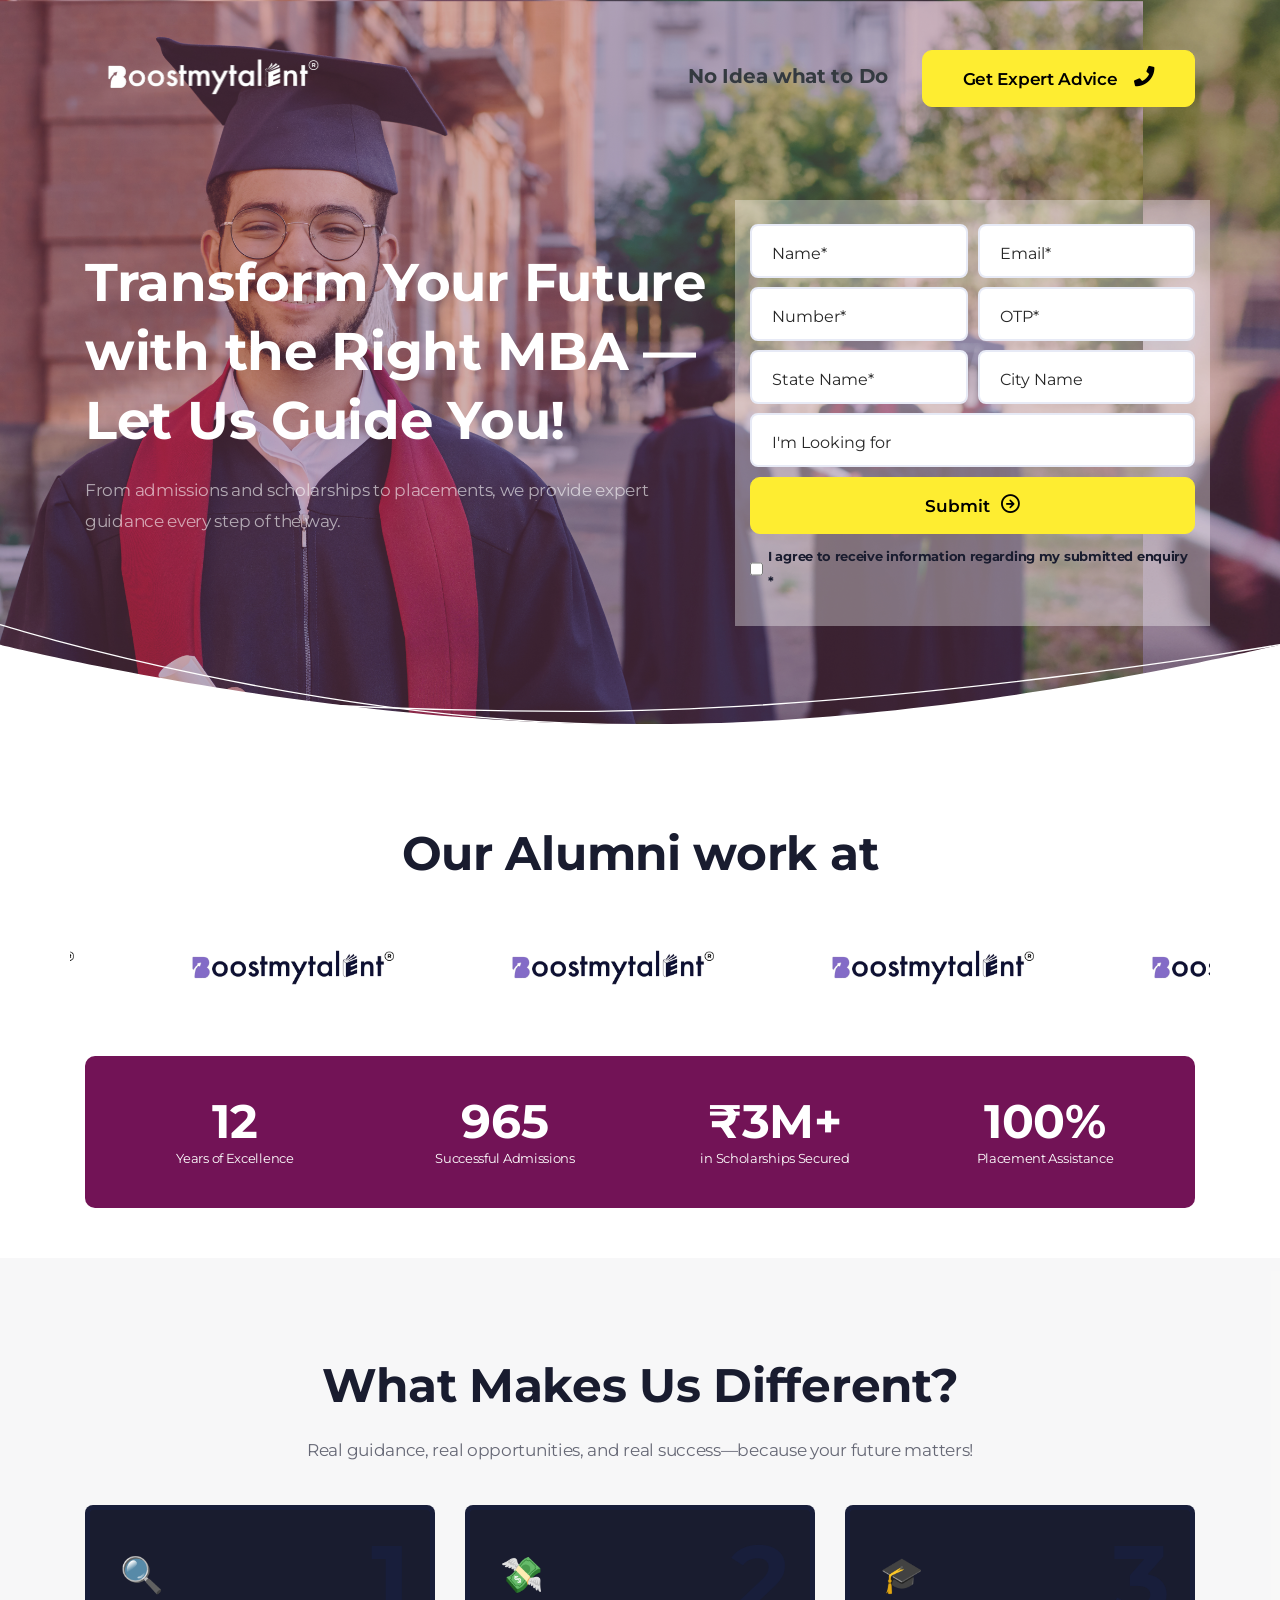
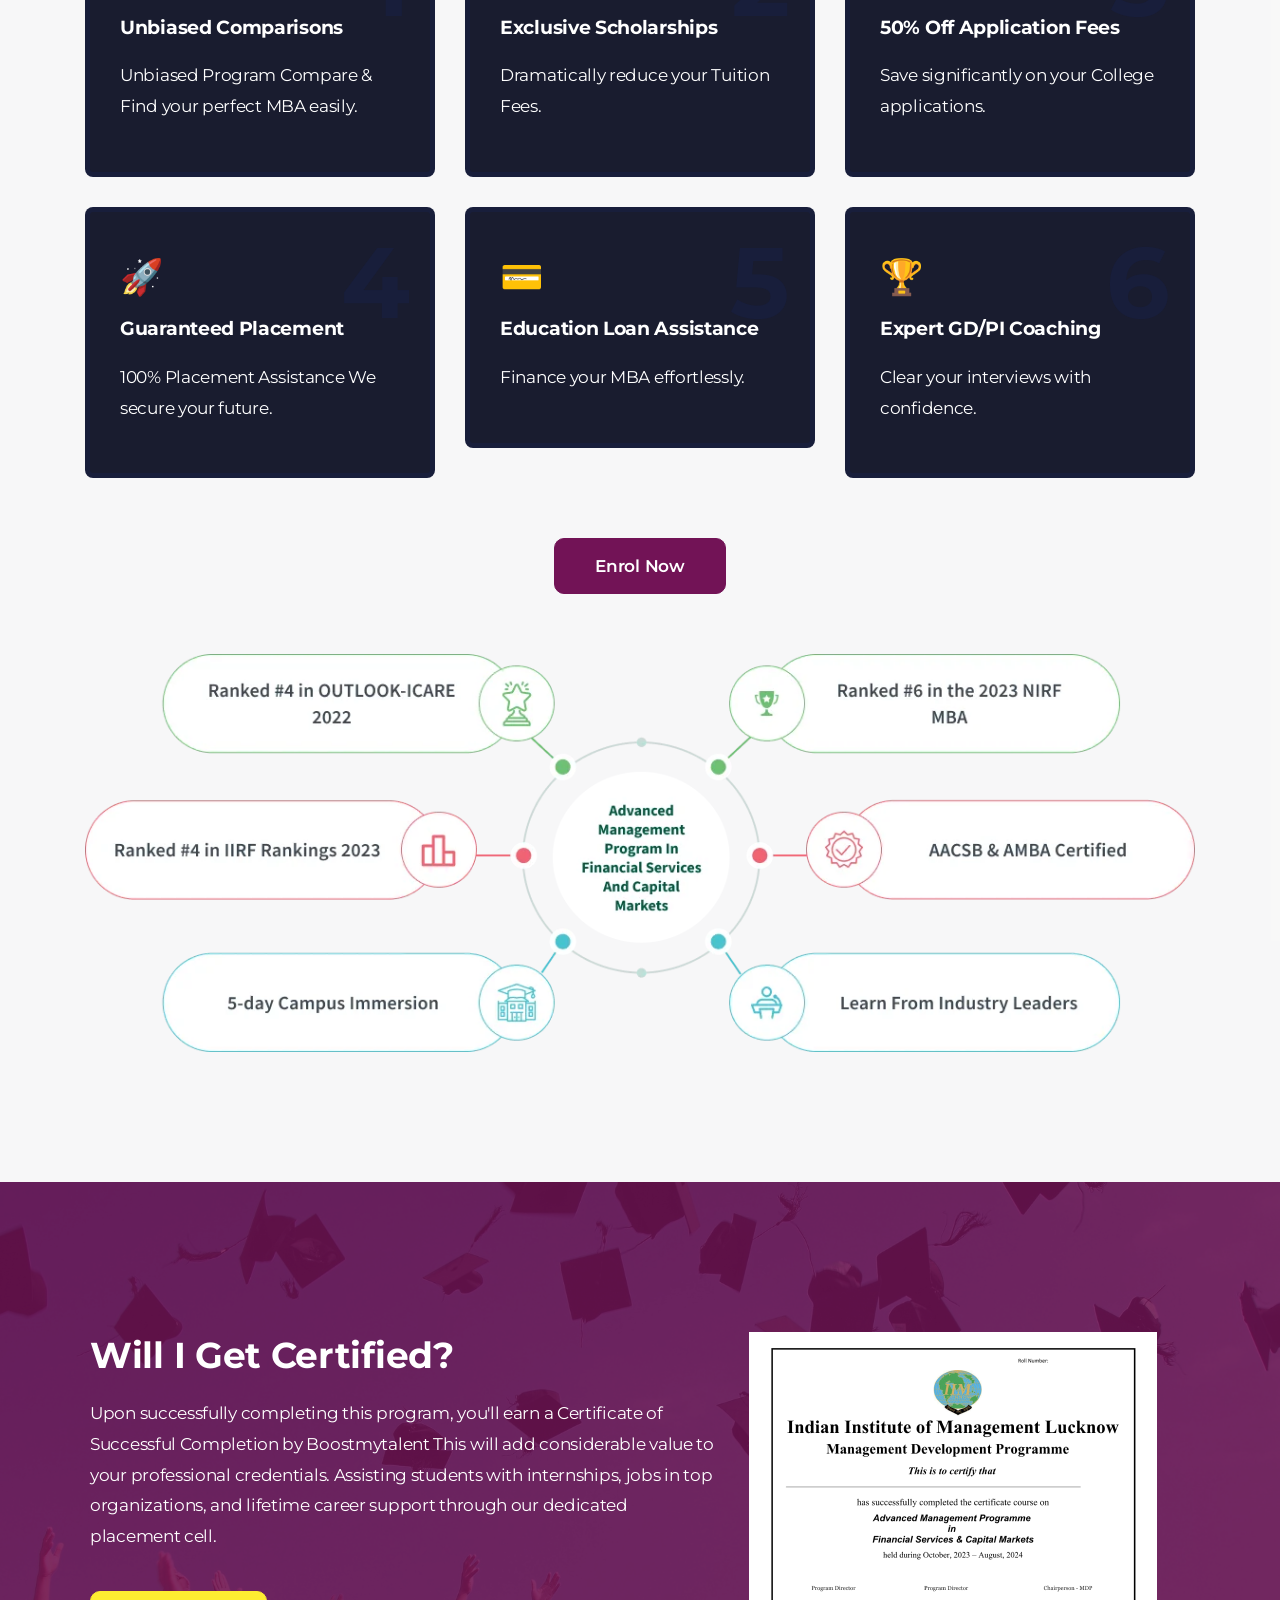
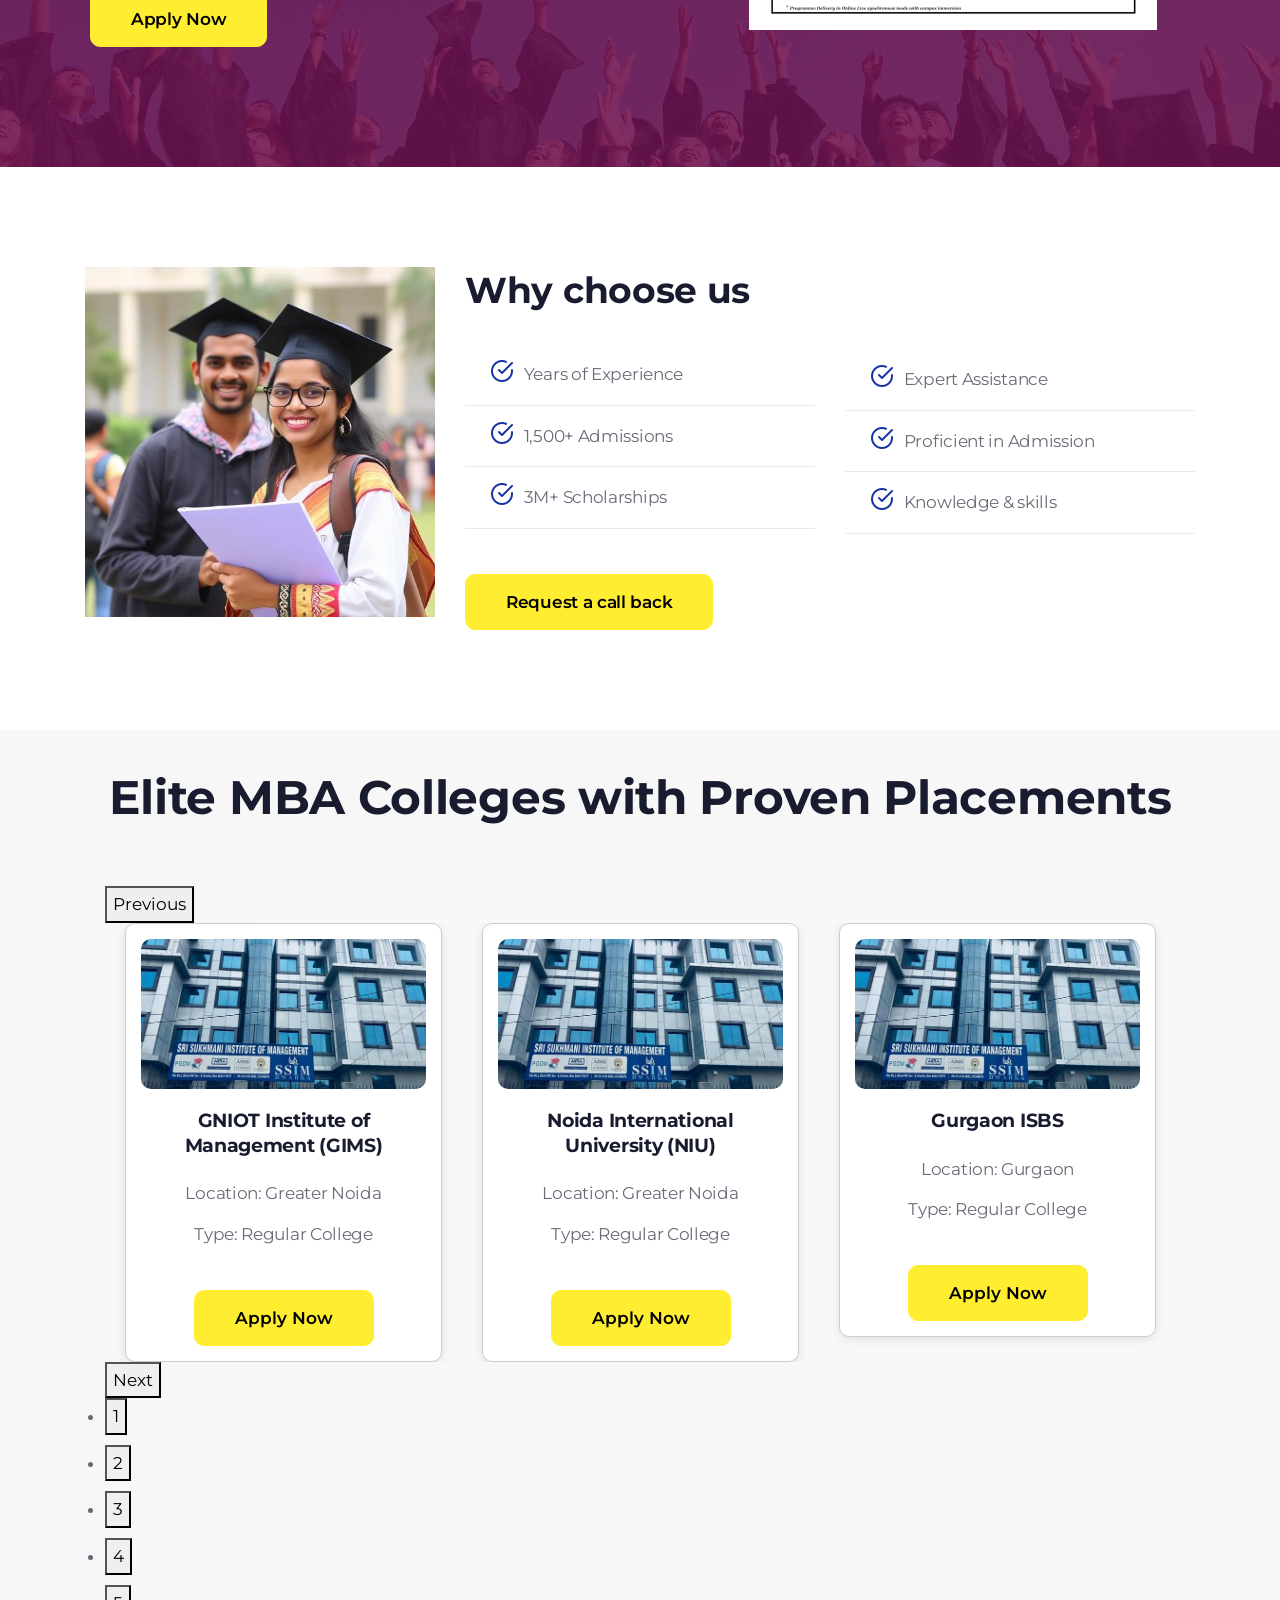
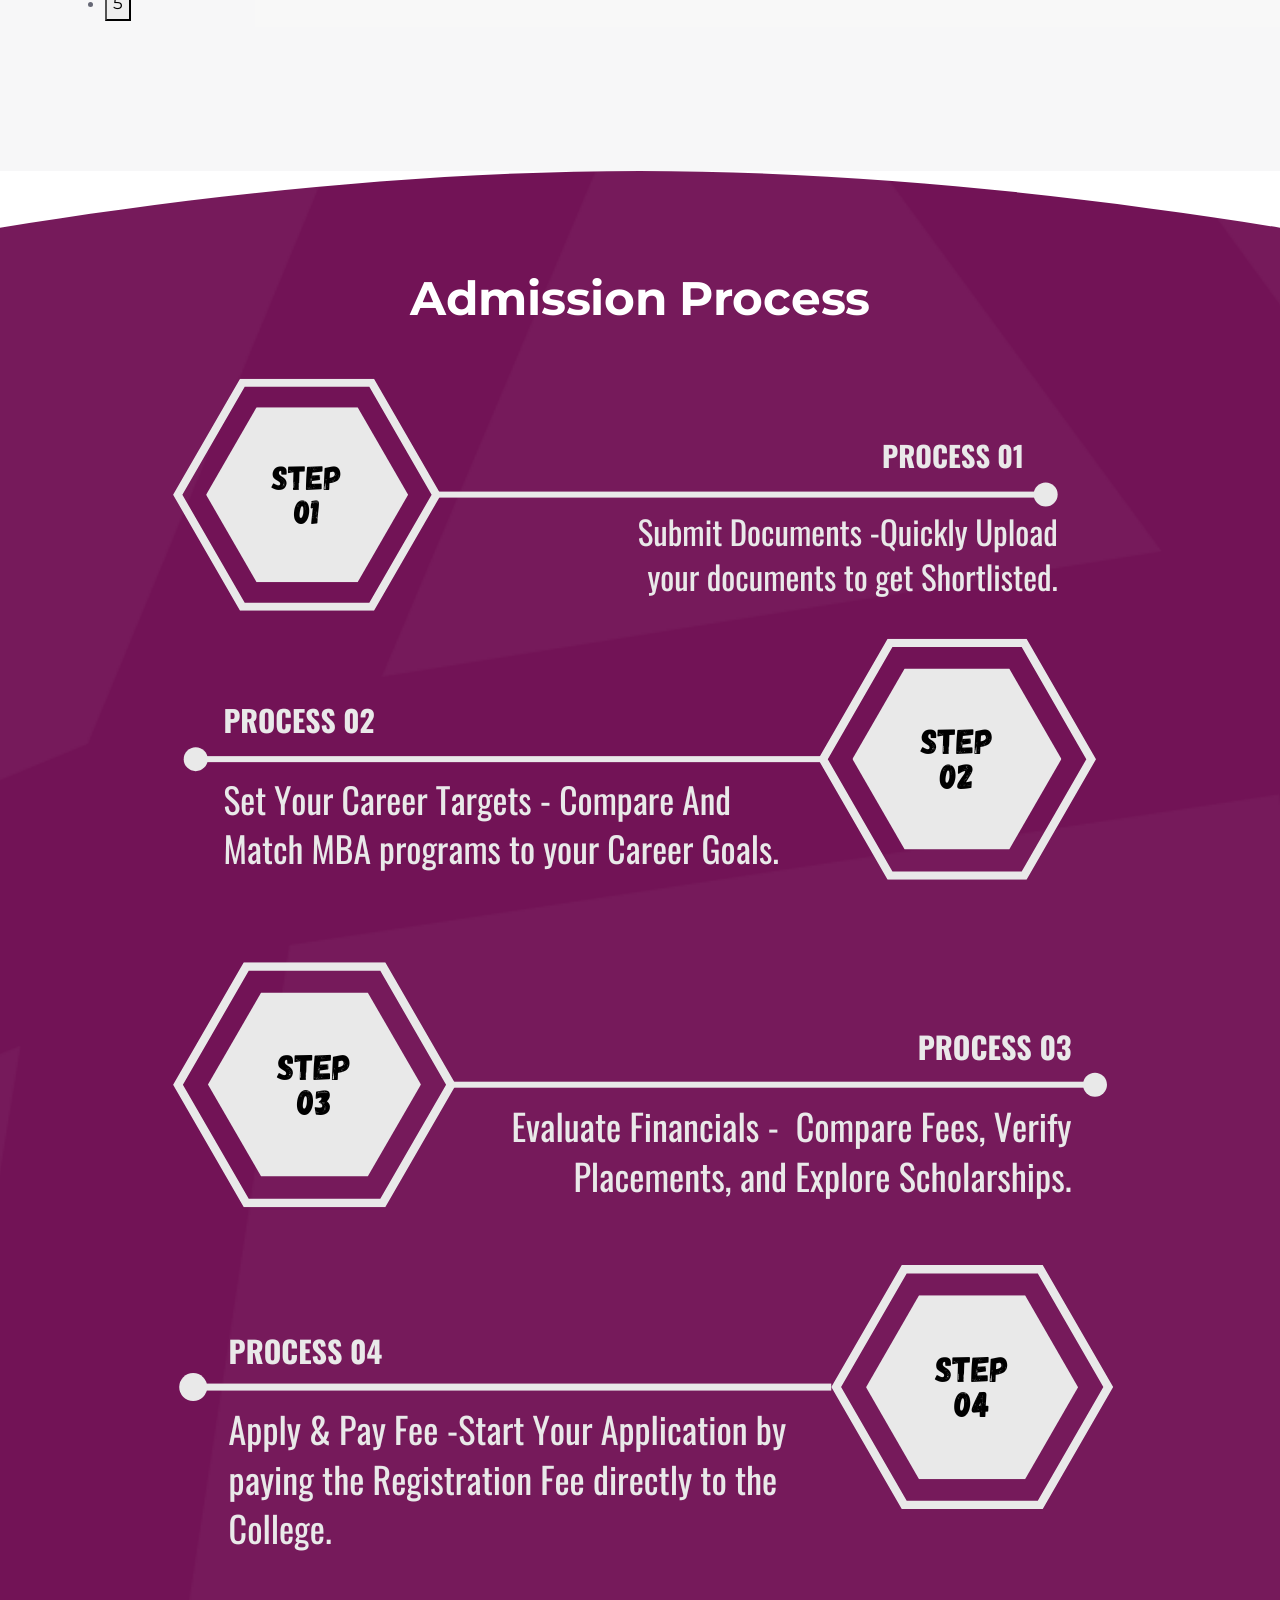
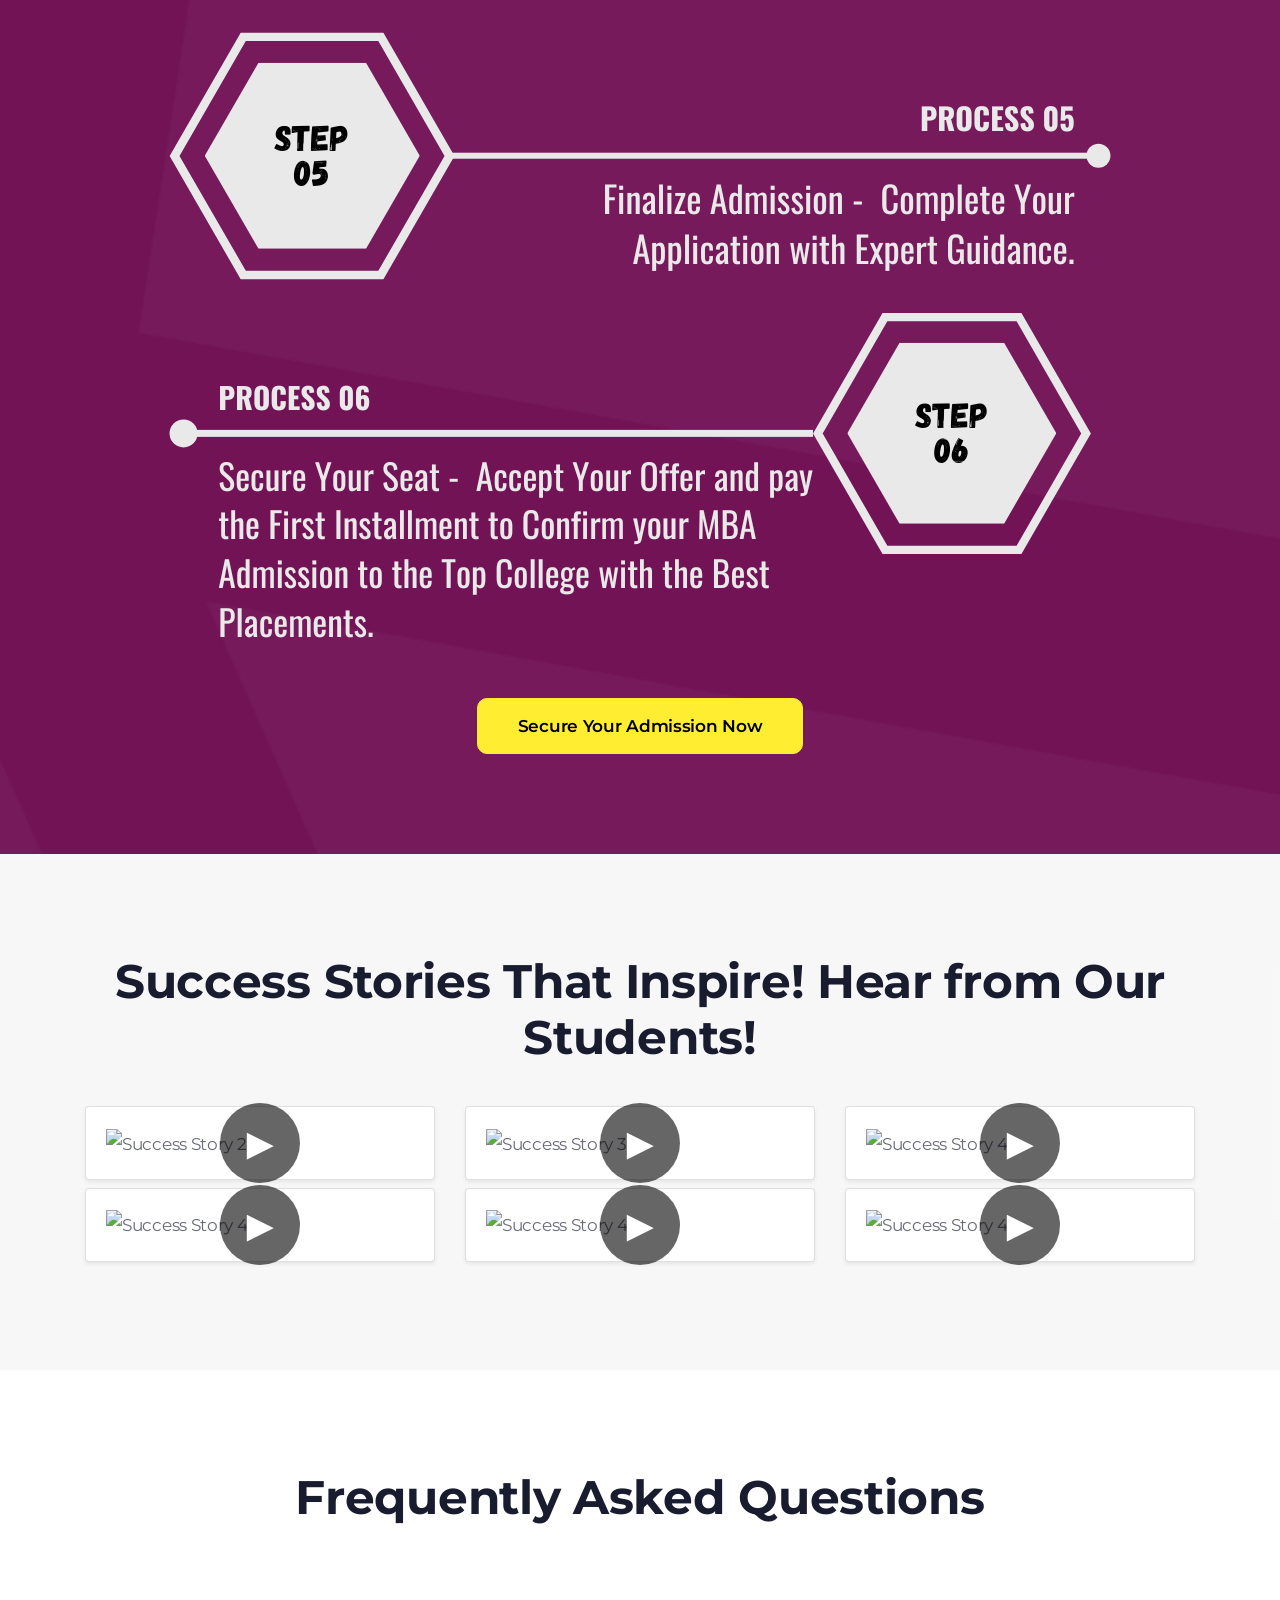
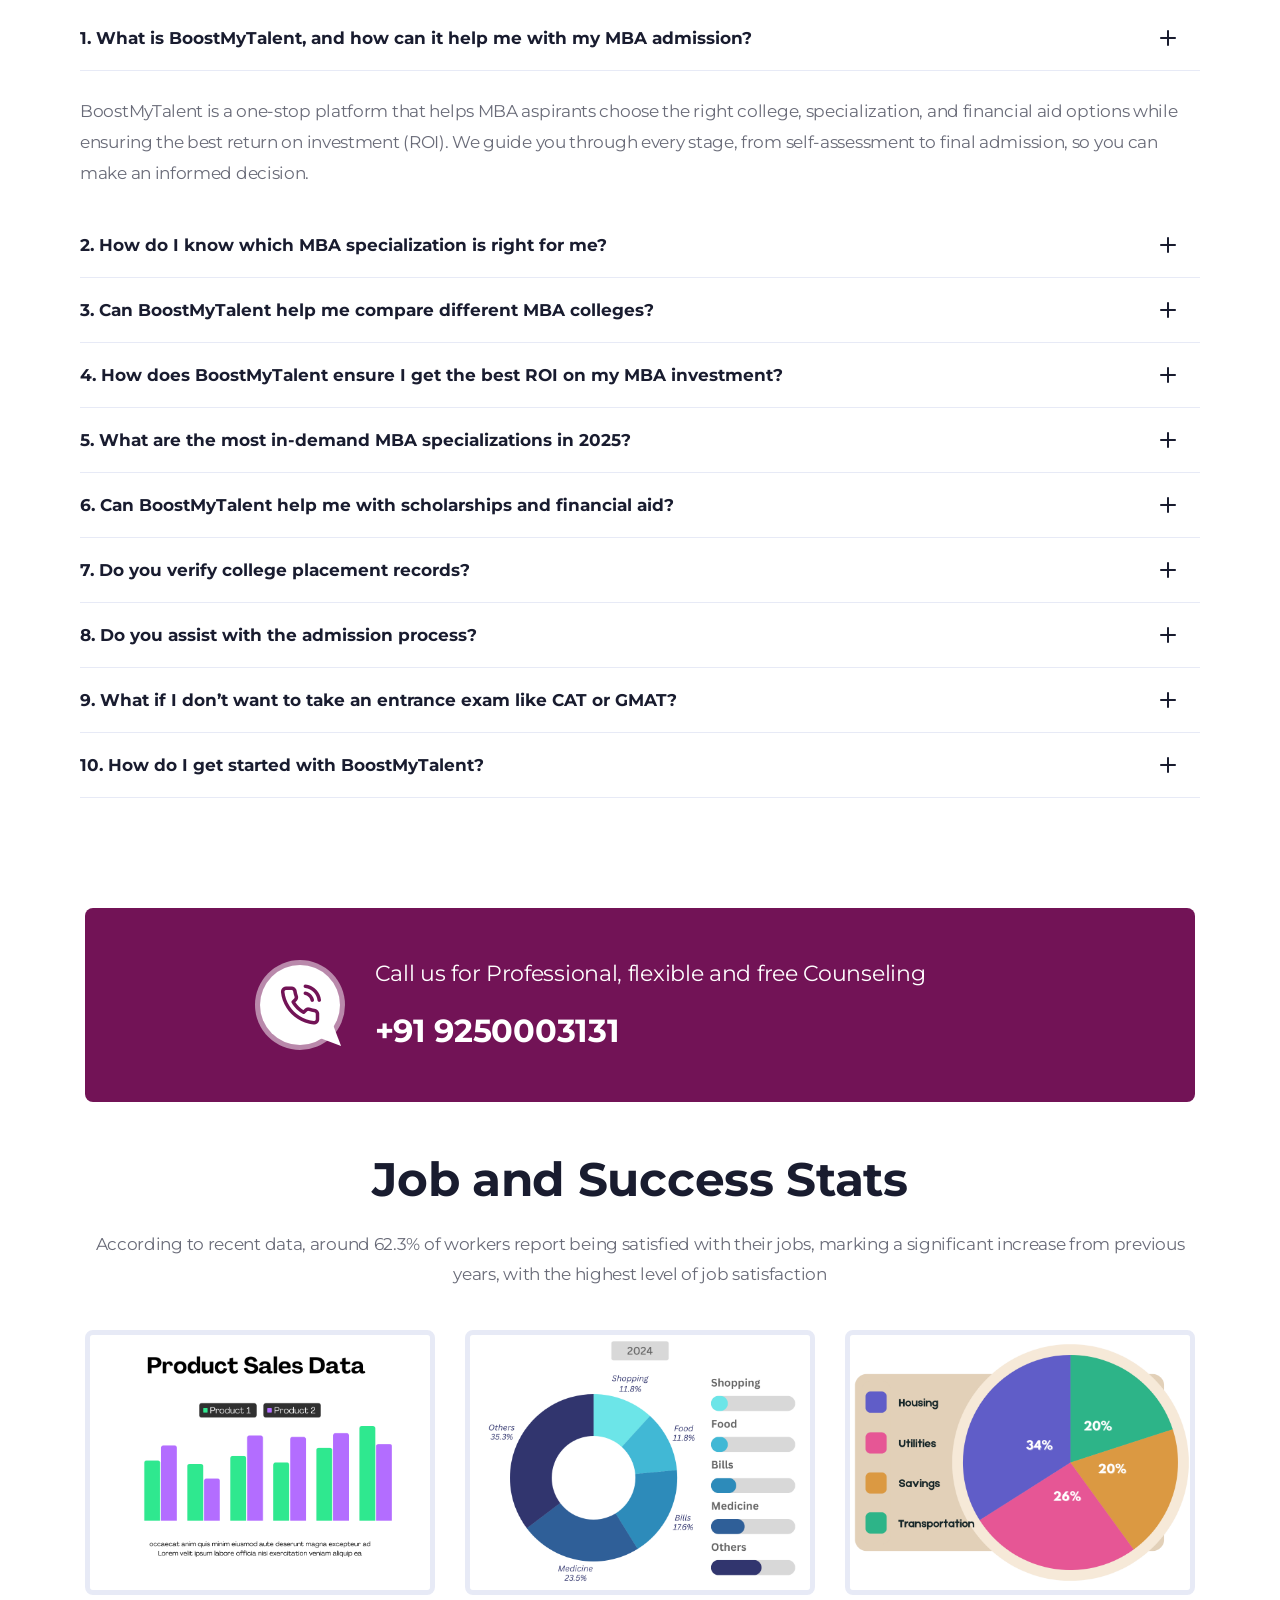
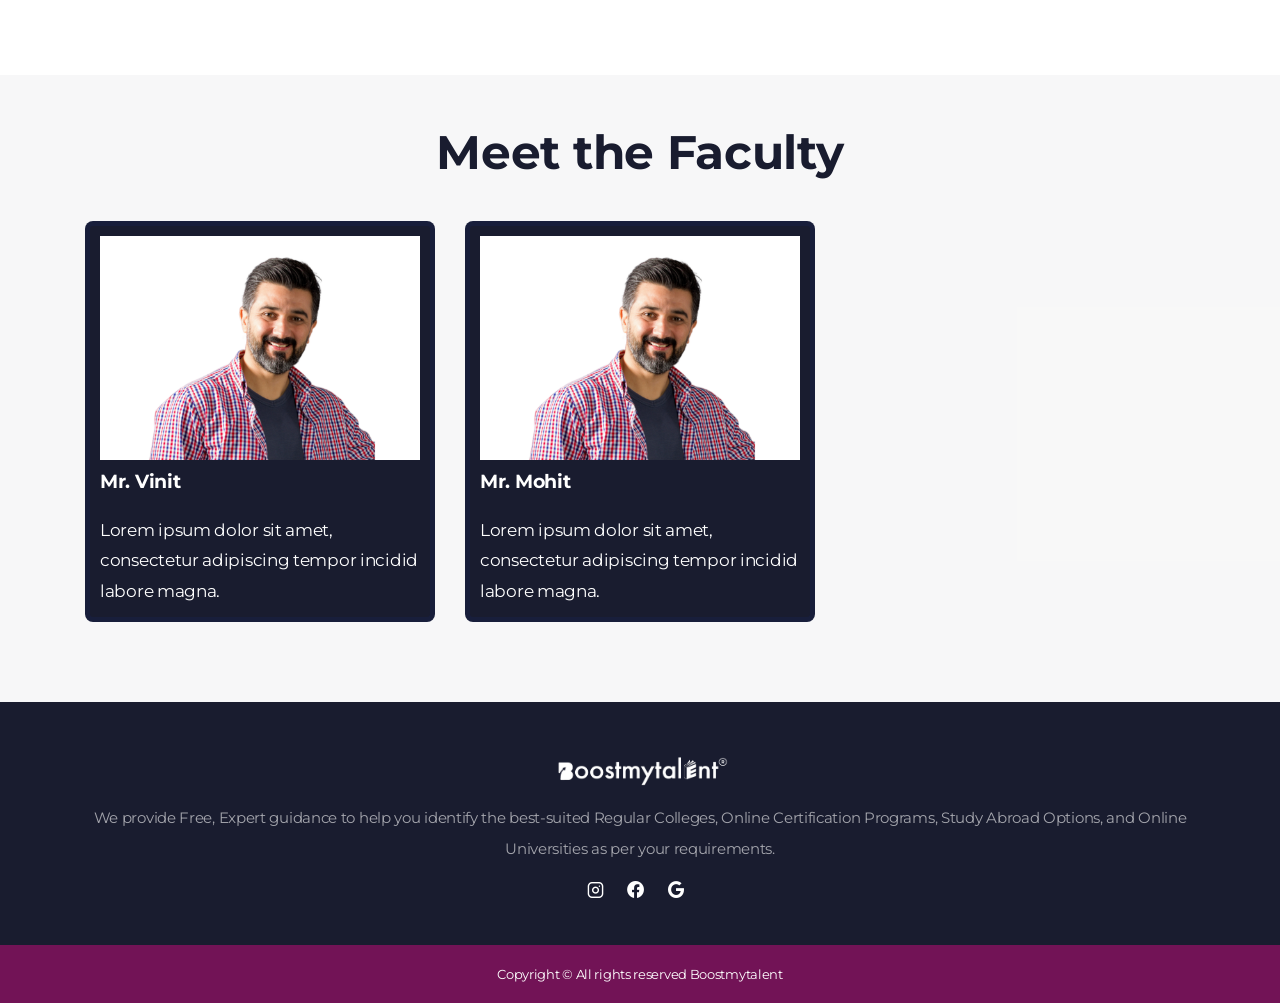
==== for--live/index.html @ dbdd9eb4 "home/work" ====
<!doctype html>
<html lang="en">

<head>
    <meta charset="utf-8">
    <meta name="viewport" content="width=device-width, initial-scale=1"> 
    <title>Boostmytalent Landing Page</title>
    <meta name="adarsh" content="Boostmytalent Landing Page">
    <meta name="description" content="Boostmytalent Landing Page">
    <meta name="keywords"  content="Boostmytalent Landing Page">


    <script src="//cdnjs.cloudflare.com/ajax/libs/jquery/3.2.1/jquery.min.js"></script>

    <script src="https://cdnjs.cloudflare.com/ajax/libs/slick-carousel/1.6.0/slick.js"></script>

    <link rel="stylesheet" href="https://cdnjs.cloudflare.com/ajax/libs/slick-carousel/1.6.0/slick-theme.min.css">
    <link rel="stylesheet" href="https://cdnjs.cloudflare.com/ajax/libs/slick-carousel/1.6.0/slick.min.css">


    <link href="assets/img/icons/favicon.ico" rel="shortcut icon">

    <!-- CSS FILES -->
    <link rel="stylesheet" href="assets/css/bootstrap.min.css">
    <link rel="stylesheet" href="assets/fonts/iconfonts.css">
    <link rel="stylesheet" href="assets/css/plugins.css">
    <link rel="stylesheet" href="assets/css/style.css">
    <link rel="stylesheet" href="assets/css/custom-space.css">
    <link rel="stylesheet" href="assets/css/responsive.css">
    <link rel="stylesheet" href="assets/css/color.css">
    <link rel="stylesheet" href="assets/css/slider.css"> 
</head>

<body>
    <div id="dtr-wrapper"
        class="clearfix">

        <!-- load starts -->
        <div class="dtr-preloader">
            <div class="dtr-preloader-inner">
                <div class="dtr-loader">Loading...</div>
            </div>
        </div>
        <!-- load ends -->
          
        <div class="dtr-responsive-header fixed-top">
            <div class="container"> 
                <a href="index.html"><img src="assets/img/logo/logo.webp" alt="logo">
                </a>  
            </div>
            <div class="dtr-responsive-header-menu"></div>
        </div> 


        <header id="dtr-header-global"
            class="fixed-top trans-header">
            <div class="container">
                <div class="d-flex align-items-center justify-content-between"> 
                    <div class="dtr-header-left"> 
                        <a class="logo-default dtr-scroll-link" href="#home"><img src="assets/img/logo/logo.png" style="width: 250px;" alt="logo"></a> 
                        <a class="logo-alt dtr-scroll-link" href="#home"><img src="assets/img/logo/logo.webp" style="width: 250px;" alt="logo"></a> 
                    </div>  
                    <div class="dtr-header-right">
                        <span class="h5 text-dark"><strong>No Idea what to Do</strong></span>
                        <a href="#" data-toggle="modal" data-target="#myModal" class="dtr-btn btn-theme1 dtr-btn-right-icon dtr-scroll-link dtr-ml-30">
                            Get Expert Advice <i class="icon-phone"></i>
                        </a>  
                    </div>
                </div>
            </div>
        </header> 
 
        <div id="dtr-main-content">

            <section id="home" class="dtr-section dtr-section-with-bg dtr-hero-section-top-padding bg-blue" style="background-image: url(assets/img/hero-shape-bg.png);">

                <div class="dtr-bottom-shape-img" style="background-image: url(assets/img/hero-bottom.svg);">
                    <div class="container"> 
                        <div class="row dtr-pb-100"> 
                            <div class="col-12 col-md-7">
                                <h1 class="color-white pt-5">Transform Your Future with the Right MBA — <br> Let Us Guide You! </h1>  
                                <p class="color-white-muted">From admissions and scholarships to placements, we provide expert guidance every step of the way.</p> 
                            </div> 
                            <div class="col-12 col-md-5 py-4 custom-bg-light">
                                <div class="dtr-form dtr-form-styled"> 
                                    <form id="contactform"> 
                                        <div class="dtr-form-row dtr-form-row-2col clearfix">
                                            <div class="dtr-form-column"> 
                                                    <input name="name"
                                                        type="text"
                                                        placeholder="Name*">
                                                </p>
                                            </div>
                                            <div class="dtr-form-column">
                                                <p class="dtr-form-field">
                                                    <input name="email"
                                                        class="required email"
                                                        type="text" placeholder="Email*">
                                                </p>
                                            </div>

                                            <div class="dtr-form-column">
                                                <p class="dtr-form-field">
                                                    <input name="number"
                                                        class="required email"
                                                        type="text" placeholder="Number*">
                                                </p>
                                            </div>

                                            <div class="dtr-form-column">
                                                <p class="dtr-form-field">
                                                    <input name="otp"
                                                        class="required email"
                                                        type="text" placeholder="OTP*">
                                                </p>
                                            </div>

                                            <div class="dtr-form-column">
                                                <p class="dtr-form-field"> 
                                                    <input name="state-name"
                                                        class="required email"
                                                        type="text" placeholder="State Name*">
                                                </p>
                                            </div>

                                            <div class="dtr-form-column">
                                                <p class="dtr-form-field">
                                                    <input name="city-name"
                                                        class="required email"
                                                        type="text" placeholder="City Name">
                                                </p>
                                            </div> 
                                        </div>
                                        <!-- form two columns ends -->

                                        <p class="dtr-form-field">
                                            <input name="subject"
                                                type="text"
                                                placeholder="I'm Looking for ">
                                        </p>

                                        <p class="text-center">
                                            <button class="dtr-btn btn-theme1 w-100"
                                                type="submit"> Submit<i
                                                    class="icon-arrow-right-circle dtr-ml-10"></i> </button>
                                        </p>
                                        <div class="checkbox ">
                                            <label class="d-flex">
                                                <input type="checkbox"
                                                    name="Agree"
                                                    value="1"
                                                    id="Agree"
                                                    class="widget_input">
                                                <span class="small"> <strong>I agree to receive information regarding my
                                                    submitted enquiry *</strong> </span>
                                            </label>
                                        </div>
                                        <div id="result"></div>
                                    </form>
                                </div>
                            </div>
                            <!-- column 2 ends -->

                        </div> 
                    </div>
                </div>
            </section> 




             <section class="dtr-section dtr-py-100">
                <div class="container"> 
                    <div class="dtr-styled-heading text-center">
                        <div class="dtr-styled-heading text-center">
                            <h2>Our Alumni work at</h2> 
                        </div>
                    </div>  
                    <div class="row dtr-pt-10 custom-overflox">   
                        <div>
                            <section class="customer-logos">
                                <div class="slide"><img src="assets/img/logo/logo.webp" style="width: 240px;"></div>
                                <div class="slide"><img src="assets/img/logo/logo.webp" style="width: 240px;"></div>
                                <div class="slide"><img src="assets/img/logo/logo.webp" style="width: 240px;"></div>
                                <div class="slide"><img src="assets/img/logo/logo.webp" style="width: 240px;"></div>
                            </section>
                        </div>                    
                    </div>
                 </div>
            </section>
            


            <section class="dtr-section z-index dtr-pb-50">
                <div class="container">
                    <div class="dtr-px-30 dtr-mt-minus50 dtr-rounded text-center bg-red color-white"> 
                        <div class="row"> 
                            <div class="col-12 col-md-4 col-lg-3 dtr-py-40"> 
                                <div class="dtr-counter"> <span class="dtr-count-number counting-number"
                                        data-from="1" data-to="12" data-speed="1600">12+ </span>
                                    <p class="dtr-count-text">Years of Excellence </p>
                                </div> 
                            </div>   
                            <div class="col-12 col-md-4 col-lg-3 dtr-py-40"> 
                                <div class="dtr-counter"> <span class="dtr-count-number counting-number" data-from="1" data-to="1500" data-speed="2800">1,500+</span>
                                    <p class="dtr-count-text">Successful Admissions</p>
                                </div> 
                            </div> 
                            <div class="col-12 col-md-4 col-lg-3 dtr-py-40"> 
                                <span class="dtr-count-number">₹3M+ </span>
                                <p class="dtr-count-text">in Scholarships Secured</p>
                            </div> 
                            <div class="col-12 col-md-4 col-lg-3 dtr-py-40"> <span
                                    class="dtr-count-number">100% </span>
                                <p class="dtr-count-text">Placement Assistance</p>
                            </div> 
                        </div>  
                    </div>
                </div>
            </section>
            



            <section class="dtr-pt-100 dtr-pb-70 bg_background">
                <div class="container"> 
                    <div class="dtr-styled-heading text-center">
                        <h2> What Makes Us Different?</h2>
                        <p> Real guidance, real opportunities, and real success—because your future matters!</p>
                    </div> 
                    <div class="row"> 
                        <div class="col-12 col-sm-6 col-lg-4">
                            <div class="dtr-servicebox bg-dark color-white"> <span class="dtr-servicebox-number">1</span> <span
                                    class="dtr-servicebox-img color-white custom-font-size35">&#128269;</span>
                                <h5>Unbiased Comparisons</h5>
                                <p>Unbiased Program Compare & Find your perfect MBA easily. </p>
                            </div>
                        </div> 
                        <div class="col-12 col-sm-6 col-lg-4">
                            <div class="dtr-servicebox dtr-servicebox bg-dark color-white"> <span class="dtr-servicebox-number">2</span> <span
                                    class="dtr-servicebox-img color-white custom-font-size35">💸 </span>
                                <h5>Exclusive Scholarships</h5>
                                <p> Dramatically reduce your Tuition Fees. </p>
                            </div>
                        </div> 
                        <div class="col-12 col-sm-6 col-lg-4">
                            <div class="dtr-servicebox bg-dark color-white"> <span class="dtr-servicebox-number">3</span> <span
                                    class="dtr-servicebox-img color-white custom-font-size35">🎓 </span>
                                <h5> 50% Off Application Fees</h5>
                                <p>Save significantly on your College applications.</p>
                            </div>
                        </div> 
                        <div class="col-12 col-sm-6 col-lg-4">
                            <div class="dtr-servicebox bg-dark color-white"> <span class="dtr-servicebox-number">4</span> <span
                                    class="dtr-servicebox-img color-white custom-font-size35">🚀 </span>
                                <h5>Guaranteed Placement</h5>
                                <p> 100% Placement Assistance We secure your future.</p>
                            </div>
                        </div> 
                        <div class="col-12 col-sm-6 col-lg-4">
                            <div class="dtr-servicebox bg-dark color-white"> <span class="dtr-servicebox-number">5</span> <span
                                    class="dtr-servicebox-img color-white custom-font-size35"> 💳 </span>
                                <h5>Education Loan Assistance </h5>
                                <p>Finance your MBA effortlessly.</p>
                            </div>
                        </div> 
                        <div class="col-12 col-sm-6 col-lg-4">
                            <div class="dtr-servicebox bg-dark color-white"> <span class="dtr-servicebox-number">6</span> <span
                                    class="dtr-servicebox-img color-white custom-font-size35">🏆 </span>
                                <h5> Expert GD/PI Coaching </h5>
                                <p>Clear your interviews with confidence.</p>
                            </div>
                        </div> 
                    </div>  
                    <!--  -->
                    <div class="d-flex justify-content-center">
                        <a href="#" data-toggle="modal" data-target="#myModal" class="dtr-btn btn-theme2 dtr-scroll-link dtr-mt-30">Enrol Now</a>
                    </div>
                    <!--  -->
                    <div class="dtr-pt-60 dtr-pb-60">
                        <img src="assets/img/graph-hero.webp" alt="" class="">
                    </div>

                </div>
            </section>
            



            <section id="certificate" class="dtr-section dtr-pt-100 dtr-pb-100 dtr-section-with-bg" style="background-image: url(assets/img/section-bg-img1.png);">                <div class="dtr-overlay dtr-overlay-blue"></div>
                    <div class="container dtr-overlay-content"> 
                        <div class="row">  
                            <div class="dtr-mt-30 color-white"> 
                                <div class="row dtr-p-20"> 
                                    <div class="col-12 col-md-7 small-device-space"> 
                                        <h3>Will I Get Certified?</h3>
                                        <div> 
                                            <p>Upon successfully completing this program, you'll earn a Certificate of Successful Completion by Boostmytalent This will add considerable value to your professional credentials. 
                                                Assisting students with internships, jobs in top organizations, and lifetime career support through our dedicated placement cell.
                                            </p>
                                            <a href="#" data-toggle="modal" data-target="#myModal" class="dtr-btn btn-theme1 dtr-scroll-link dtr-mt-30">Apply Now</a>
                                        </div>
                                    </div> 
                                    <div class="col-12 col-md-5"> <img src="assets/img/certificate.webp" alt="image"> </div>   
                                </div> 
                            </div> 
                        </div>  
                    </div> 
            </section>

            

            <section id="about" class="dtr-sticky-tabs-wrapper ">   
                <div id="tab1"
                    class="dtr-sticky-tabs-section">
                    <div class="dtr-sticky-tabs-content">
                        <div class="container">
                            <div class="row"> 
                                <div class="col-12 col-md-4"> <img style="width: 700px;" src="assets/img/about-us.jpg" alt="image"> </div> 
                                <div class="col-12 col-md-8 small-device-space"> 
                                    <h3>Why choose us</h3>
                                    <div> 
                                        <!-- <p>Assisting students with internships, jobs in top organizations, and lifetime career support through our dedicated placement cell. </p> -->
                                        <div class="row dtr-mt-30">
                                            <div class="col-12 col-md-6">
                                                <ul class="dtr-icon-list">
                                                    <li><i class="icon-check-circle2 color-blue"></i>Years of Experience </li>
                                                    <li><i class="icon-check-circle2 color-blue"></i>1,500+ Admissions </li>
                                                    <li><i class="icon-check-circle2 color-blue"></i> 3M+ Scholarships </li> 
                                                </ul> 
                                            </div>
                                            <div class="col-12 col-md-6">
                                                <ul class="dtr-icon-list dtr-mt-5"> 
                                                    <li><i class="icon-check-circle2 color-blue"></i>Expert Assistance </li> 
                                                    <li><i class="icon-check-circle2 color-blue"></i>Proficient in Admission  </li> 
                                                    <li><i class="icon-check-circle2 color-blue"></i>Knowledge & skills  </li> 
                                                </ul> 
                                            </div>
                                        </div>
                                        <a href="#" data-toggle="modal" data-target="#myModal" class="dtr-btn btn-theme1 dtr-scroll-link dtr-mt-30">Request a call back</a>
                                    </div>
                                </div> 

                            </div>
                        </div>
                    </div>
                </div>  
            </section>
            

            <div class="dtr-section dtr-pb-100 dtr-pt-40 bg_background">
                <div class="container">
                    <div class="dtr-styled-heading text-center">
                        <h2> Elite MBA Colleges with Proven Placements</h2> 
                    </div> 
                    

                    <div class="slider-container">
                        <div class="slider">
                            <div class="card">
                                <img src="assets/img/r-college/sukhmani-college-delhi-campus.webp" alt="University A">
                                <h5>Sri Sukhmani Institute of Management [SSIM]</h5>
                                <p>Location: Delhi</p>
                                <p>Type: Regular College</p>
                                <button data-toggle="modal" data-target="#myModal" class="dtr-btn btn-theme1 dtr-scroll-link dtr-mt-30">Apply Now</button>
                            </div>
                            <div class="card">
                                <img src="assets/img/r-college/sukhmani-college-delhi-campus.webp" alt="University B">
                                <h5>GNIOT Institute of Management (GIMS)</h5>
                                <p>Location: Greater Noida </p>
                                <p>Type: Regular College</p>
                                <button data-toggle="modal" data-target="#myModal" class="dtr-btn btn-theme1 dtr-scroll-link dtr-mt-30">Apply Now</button>
                            </div>
                            <div class="card">
                                <img src="assets/img/r-college/sukhmani-college-delhi-campus.webp" alt="University C">
                                <h5>Noida International University (NIU)</h5>
                                <p>Location: Greater Noida</p>
                                <p>Type: Regular College</p>
                                <button data-toggle="modal" data-target="#myModal" class="dtr-btn btn-theme1 dtr-scroll-link dtr-mt-30">Apply Now</button>
                            </div>
                            <div class="card">
                                <img src="assets/img/r-college/sukhmani-college-delhi-campus.webp" alt="University D">
                                <h5>Gurgaon ISBS </h5>
                                <p>Location: Gurgaon </p>
                                <p>Type: Regular College</p>
                                <button data-toggle="modal" data-target="#myModal" class="dtr-btn btn-theme1 dtr-scroll-link dtr-mt-30">Apply Now</button>
                            </div>
                            <div class="card">
                                <img src="assets/img/r-college/sukhmani-college-delhi-campus.webp" alt="University E">
                                <h5>Jaipuria school of business (JSB)</h5>
                                <p>Location: Regular College</p>
                                <p>Type: Regular College</p>
                                <button data-toggle="modal" data-target="#myModal" class="dtr-btn btn-theme1 dtr-scroll-link dtr-mt-30">Apply Now</button>
                            </div>
                        </div>
                    </div>

                </div>
            </div>


            <section class="dtr-section dtr-section-with-bg bg-blue color-white" style="background-image: url(assets/img/white-shape-bg.png);"> 
                <div class="dtr-py-100 dtr-top-shape-img"
                    style="background-image: url(assets/img/contact-section-top.svg);">
                    <div class="container"> 
                        <div class="row"> 
                            <div class="col-12 text-center"> 
                                <div class="dtr-styled-heading">
                                    <h2>Admission Process</h2>
                                </div> 
                                <div class="dtr-form dtr-form-styled dtr-form-dark-bg">
                                    <img src="assets/img/admission-process.png" alt="" class="">
                                </div>  
                                <div class="d-flex justify-content-center">
                                    <a href="#" data-toggle="modal" data-target="#myModal" class="dtr-btn btn-theme1 dtr-scroll-link dtr-mt-30">Secure Your Admission Now</a>
                                </div>
                            </div>  
                        </div>  
                    </div>
                </div>
            </section>
            

            <section class="dtr-section dtr-pt-100 dtr-pb-100 bg_background">
                <div class="container"> 
                    <div class="dtr-styled-heading text-center">
                        <h2> Success Stories That Inspire! Hear from Our Students!</h2> 
                    </div> 
                    <div class="row">

                        <div class="col-sm-12 col-md-4 col-lg-4 mb-2">
                            <div class="card shadow-sm">
                                <div class="card-body p-lg-7">
                                    <div class="m-auto">
                                        <a class="video-thumbnail" data-video-id="4rAm-xqYdPM">
                                            <img src="https://img.youtube.com/vi/4rAm-xqYdPM/maxresdefault.jpg"  alt="Success Story 2" width="100%" loading="lazy" />
                                            <div class="play-button">&#9658;</div>
                                        </a>
                                    </div>
                                </div>
                            </div>
                        </div>

                        <div class="col-sm-12 col-md-4 col-lg-4 mb-2">
                            <div class="card shadow-sm">
                                <div class="card-body p-lg-7">
                                    <div class="m-auto">
                                        <a class="video-thumbnail" data-video-id="2--h85ifRfA">
                                            <img src="https://img.youtube.com/vi/2--h85ifRfA/maxresdefault.jpg"  alt="Success Story 3" width="100%" loading="lazy" />
                                            <div class="play-button">&#9658;</div>
                                        </a>
                                    </div>
                                </div>
                            </div>
                        </div>

                        <div class="col-sm-12 col-md-4 col-lg-4 mb-2">
                            <div class="card shadow-sm">
                                <div class="card-body p-lg-7">
                                    <div class="m-auto">
                                        <a class="video-thumbnail" data-video-id="uQIaNEnxozw">
                                            <img src="https://img.youtube.com/vi/uQIaNEnxozw/maxresdefault.jpg"  alt="Success Story 4" width="100%" loading="lazy" />
                                            <div class="play-button">&#9658;</div>
                                        </a>
                                    </div>
                                </div>
                            </div>
                        </div>

                        <div class="col-sm-12 col-md-4 col-lg-4 mb-2">
                            <div class="card shadow-sm">
                                <div class="card-body p-lg-7">
                                    <div class="m-auto">
                                        <a class="video-thumbnail" data-video-id="n5lxP5lTNjk">
                                            <img src="https://img.youtube.com/vi/n5lxP5lTNjk/maxresdefault.jpg"  alt="Success Story 4" width="100%" loading="lazy" />
                                            <div class="play-button">&#9658;</div>
                                        </a>
                                    </div>
                                </div>
                            </div>
                        </div>

                        <div class="col-sm-12 col-md-4 col-lg-4 mb-2">
                            <div class="card shadow-sm">
                                <div class="card-body p-lg-7">
                                    <div class="m-auto">
                                        <a class="video-thumbnail" data-video-id="mbHi_9tSwD8">
                                            <img src="https://img.youtube.com/vi/mbHi_9tSwD8/maxresdefault.jpg"  alt="Success Story 4" width="100%" loading="lazy" />
                                            <div class="play-button">&#9658;</div>
                                        </a>
                                    </div>
                                </div>
                            </div>
                        </div>

                        <div class="col-sm-12 col-md-4 col-lg-4 mb-2">
                            <div class="card shadow-sm">
                                <div class="card-body p-lg-7">
                                    <div class="m-auto">
                                        <a class="video-thumbnail" data-video-id="bogx3Kw3Rzw">
                                            <img src="https://img.youtube.com/vi/bogx3Kw3Rzw/maxresdefault.jpg"  alt="Success Story 4" width="100%" loading="lazy" />
                                            <div class="play-button">&#9658;</div>
                                        </a>
                                    </div>
                                </div>
                            </div>
                        </div>



                        </div>
                        <!-- row end --> 
                    </div>
                </div>
            </section>


            <section class="dtr-section dtr-py-100">
                <div class="container"> 
                    <div class="dtr-styled-heading text-center">
                        <h2>Frequently Asked Questions</h2> 
                    </div>  
                    <div class="row dtr-p-10"> 
                        <div class="dtr-mt-30">
                            <div class="dtr-accordion accordion" id="accord-index1">  
                                <div class="card">
                                    <div class="card-header" id="accord-index1-heading1">
                                        <h4>
                                            <button class="dtr-btn accordion-btn-link collapsed" type="button" data-toggle="collapse" data-target="#accord-index1-collapse1" aria-expanded="false" aria-controls="accord-index1-collapse1"> 1. What is BoostMyTalent, and how can it help me with my MBA admission?</button>
                                        </h4>
                                    </div>
                                    <div id="accord-index1-collapse1" class="collapse show" aria-labelledby="accord-index1-heading1" data-parent="#accord-index1">
                                        <div class="card-body">
                                            BoostMyTalent is a one-stop platform that helps MBA aspirants choose the right college, specialization, and financial aid options while ensuring the best return on investment (ROI). We guide you through every stage, from self-assessment to final admission, so you can make an informed decision.
                                        </div>
                                    </div>
                                </div>
                                
                                <div class="card">
                                    <div class="card-header" id="accord-index1-heading2">
                                        <h4>
                                            <button class="dtr-btn accordion-btn-link collapsed" type="button" data-toggle="collapse" data-target="#accord-index1-collapse2" aria-expanded="false" aria-controls="accord-index1-collapse2"> 2. How do I know which MBA specialization is right for me? </button>
                                        </h4>
                                    </div>
                                    <div id="accord-index1-collapse2" class="collapse" aria-labelledby="accord-index1-heading2" data-parent="#accord-index1">
                                        <div class="card-body">
                                            Many students struggle with choosing the right specialization. BoostMyTalent offers a Self-Assessment Assistance feature that evaluates your interests, strengths, and career goals. Our expert career advisors also provide personalized recommendations based on industry trends and future job prospects.
                                        </div>
                                    </div>
                                </div> 

                                <div class="card">
                                    <div class="card-header" id="accord-index1-heading3">
                                        <h4>
                                            <button class="dtr-btn accordion-btn-link collapsed" type="button" data-toggle="collapse" data-target="#accord-index1-collapse3" aria-expanded="false" aria-controls="accord-index1-collapse3"> 3. Can BoostMyTalent help me compare different MBA colleges? </button>
                                        </h4>
                                    </div>
                                    <div id="accord-index1-collapse3" class="collapse" aria-labelledby="accord-index1-heading3" data-parent="#accord-index1">
                                        <div class="card-body"> 
                                            <p>
                                                Absolutely! We provide a side-by-side comparison of top MBA colleges based on:
                                            </p>
                                            <div class="row">
                                                <div class="col-lg-6">
                                                    <ul class="dtr-icon-list">
                                                        <li><i class="icon-check-circle2 color-blue"></i>Fees & ROI </li>
                                                        <li><i class="icon-check-circle2 color-blue"></i>Accreditation (AICTE, UGC, NAAC) </li>
                                                    </ul>
                                                </div>
                                                <div class="col-lg-6">
                                                    <ul class="dtr-icon-list"> 
                                                        <li><i class="icon-check-circle2 color-blue"></i>Faculty quality & curriculum </li>
                                                        <li><i class="icon-check-circle2 color-blue"></i>Placement records & recruiter tie-ups </li>
                                                    </ul>
                                                </div>
                                            </div>
                                            <p>
                                                This ensures you choose the best college based on your budget and career aspirations.
                                            </p>
                                        </div>
                                    </div>
                                </div> 
                                <!--  -->

                                <div class="card">
                                    <div class="card-header" id="accord-index1-heading4">
                                        <h4>
                                            <button class="dtr-btn accordion-btn-link collapsed" type="button" data-toggle="collapse" data-target="#accord-index1-collapse4" aria-expanded="false" aria-controls="accord-index1-collapse4"> 4. How does BoostMyTalent ensure I get the best ROI on my MBA investment? </button>
                                        </h4>
                                    </div>
                                    <div id="accord-index1-collapse4" class="collapse" aria-labelledby="accord-index1-heading4" data-parent="#accord-index1">
                                        <div class="card-body"> 
                                            <p>
                                                We analyze tuition fees, hostel costs, and placement salaries to help you calculate the ROI for different MBA programs. Our insights ensure that you don’t overspend on a degree that doesn’t provide a worthwhile return.
                                            </p> 
                                        </div>
                                    </div>
                                </div> 
                                <!--  -->

                                <div class="card">
                                    <div class="card-header"
                                        id="accord-index1-heading5">
                                        <h4>
                                            <button class="dtr-btn accordion-btn-link collapsed"
                                                type="button"
                                                data-toggle="collapse"
                                                data-target="#accord-index1-collapse5"
                                                aria-expanded="false"
                                                aria-controls="accord-index1-collapse5"> 5.
                                                What are the most in-demand MBA specializations in 2025? </button>
                                        </h4>
                                    </div>
                                    <div id="accord-index1-collapse5"
                                        class="collapse"
                                        aria-labelledby="accord-index1-heading5"
                                        data-parent="#accord-index1">
                                        <div class="card-body">
                                            <p>Some of the top specializations include: </p>
                                            <ul class="dtr-icon-list">
                                                <li><i class="icon-check-circle2 color-blue"></i>MBA in Business Analytics & Data Science</li>
                                                <li><i class="icon-check-circle2 color-blue"></i>MBA in Digital Marketing</li>
                                                <li><i class="icon-check-circle2 color-blue"></i>MBA in Finance</li>
                                                <li><i class="icon-check-circle2 color-blue"></i>MBA in AI & ML</li>
                                                <li><i class="icon-check-circle2 color-blue"></i>MBA in Entrepreneurship & Family Business</li>
                                                <li><i class="icon-check-circle2 color-blue"></i>MBA in Healthcare Management</li>
                                                <li><i class="icon-check-circle2 color-blue"></i>BoostMyTalent helps you pick a specialization that
                                                    aligns with industry trends and high-paying career opportunities.</li>
                                            </ul>
                                        </div>
                                    </div>
                                </div>
                                
                                
                                <div class="card">
                                    <div class="card-header"
                                        id="accord-index1-heading6">
                                        <h4>
                                            <button class="dtr-btn accordion-btn-link collapsed"
                                                type="button"
                                                data-toggle="collapse"
                                                data-target="#accord-index1-collapse6"
                                                aria-expanded="false"
                                                aria-controls="accord-index1-collapse6"> 6.
                                                Can BoostMyTalent help me with scholarships and financial aid? </button>
                                        </h4>
                                    </div>
                                    <div id="accord-index1-collapse6"
                                        class="collapse"
                                        aria-labelledby="accord-index1-heading6"
                                        data-parent="#accord-index1">
                                        <div class="card-body">
                                            <p> Yes, we guide students on scholarship options, education loans, and fee waivers available for direct MBA
                                                admission. Our team also assists in finding the best financing options from banks and NBFCs.
                                            </p>
                                        </div>
                                    </div>
                                </div>
                                
                                <div class="card">
                                    <div class="card-header"
                                        id="accord-index1-heading7">
                                        <h4>
                                            <button class="dtr-btn accordion-btn-link collapsed"
                                                type="button"
                                                data-toggle="collapse"
                                                data-target="#accord-index1-collapse7"
                                                aria-expanded="false"
                                                aria-controls="accord-index1-collapse7"> 7.
                                                Do you verify college placement records? </button>
                                        </h4>
                                    </div>
                                    <div id="accord-index1-collapse7"
                                        class="collapse"
                                        aria-labelledby="accord-index1-heading7"
                                        data-parent="#accord-index1">
                                        <div class="card-body">
                                            <p>Yes, we guide students on scholarship options, education loans, and fee waivers available for direct MBA
                                                admission. Our team also assists in finding the best financing options from banks and NBFCs. </p>
                                        </div>
                                    </div>
                                </div>
                                
                                
                                
                                <div class="card">
                                    <div class="card-header"
                                        id="accord-index1-heading8">
                                        <h4>
                                            <button class="dtr-btn accordion-btn-link collapsed"
                                                type="button"
                                                data-toggle="collapse"
                                                data-target="#accord-index1-collapse8"
                                                aria-expanded="false"
                                                aria-controls="accord-index1-collapse8"> 8.
                                                Do you assist with the admission process? </button>
                                        </h4>
                                    </div>
                                    <div id="accord-index1-collapse8"
                                        class="collapse"
                                        aria-labelledby="accord-index1-heading8"
                                        data-parent="#accord-index1">
                                        <div class="card-body">
                                            <p>Absolutely! We offer: </p>
                                            <ul class="dtr-icon-list">
                                                <li><i class="icon-check-circle2 color-blue"></i>Application assistance – SOP writing, resume building,
                                                    and form submission</li>
                                                <li><i class="icon-check-circle2 color-blue"></i>Mock interviews & GD preparation – For colleges that
                                                    conduct personal interviews</li>
                                                <li><i class="icon-check-circle2 color-blue"></i>Insights on direct admission & management quota –
                                                    Helping you explore alternative admission routes</li>
                                            </ul>
                                        </div>
                                    </div>
                                </div>
                                
                                
                                
                                <div class="card">
                                    <div class="card-header"
                                        id="accord-index1-heading9">
                                        <h4>
                                            <button class="dtr-btn accordion-btn-link collapsed"
                                                type="button"
                                                data-toggle="collapse"
                                                data-target="#accord-index1-collapse9"
                                                aria-expanded="false"
                                                aria-controls="accord-index1-collapse9"> 9.
                                                What if I don’t want to take an entrance exam like CAT or GMAT? </button>
                                        </h4>
                                    </div>
                                    <div id="accord-index1-collapse9"
                                        class="collapse"
                                        aria-labelledby="accord-index1-heading9"
                                        data-parent="#accord-index1">
                                        <div class="card-body">
                                            <p>No worries! BoostMyTalent helps students find top MBA colleges that offer direct admission without
                                                entrance exams. We also provide details on management quota seats for eligible candidates. </p>
                                        </div>
                                    </div>
                                </div>
                                
                                
                                <div class="card">
                                    <div class="card-header"
                                        id="accord-index1-heading10">
                                        <h4>
                                            <button class="dtr-btn accordion-btn-link collapsed"
                                                type="button"
                                                data-toggle="collapse"
                                                data-target="#accord-index1-collapse10"
                                                aria-expanded="false"
                                                aria-controls="accord-index1-collapse10"> 10.
                                                How do I get started with BoostMyTalent? </button>
                                        </h4>
                                    </div>
                                    <div id="accord-index1-collapse10"
                                        class="collapse"
                                        aria-labelledby="accord-index1-heading10"
                                        data-parent="#accord-index1">
                                        <div class="card-body">
                                            <p> Simply visit our website, take a self-assessment, and book a free consultation with our MBA experts.
                                                We’ll guide you through the entire process, from choosing the right specialization to securing
                                                admission. </p>
                                        </div>
                                    </div>
                                </div> 
                            </div>
                        </div>
                    </div> 

                </div>
            </section>
            


            <section class="dtr-section">
                <div class="container"> 
                    <div class="dtr-cta-box bg-red color-white d-flex justify-content-center"> 
                        <div class="dtr-cta-box-right">
                            <div class="dtr-cta-box-icon border-white-muted color-red"></div>
                            <p class="dtr-mb-20">Call us for Professional, flexible and free Counseling</p>
                            <p class="dtr-cta-title">+91 9250003131</p>
                        </div>
                    </div> 

                </div>
            </section>
            

            <section class="dtr-section dtr-pt-50 dtr-pb-50">
                <div class="container"> 
                    <div class="dtr-styled-heading text-center">
                        <h2>Job and Success Stats</h2>
                        <p>According to recent data, around 62.3% of workers report being satisfied with their jobs, marking a significant increase from previous years, with the highest level of job satisfaction</p>
                    </div> 
                    <div class="row dtr-mt-0"> 
                        <div class="col-12 col-md-4"> 
                            <div class="dtr-blog-item"> 
                                <div class="dtr-post-img"> <img src="assets/img/graph-1.png" alt="image">  </div> 
                            </div> 
                        </div> 
                        <div class="col-12 col-md-4"> 
                            <div class="dtr-blog-item"> 
                                <div class="dtr-post-img"> <img src="assets/img/graph-2.png" alt="image"> </div> 
                            </div> 
                        </div> 
                        <div class="col-12 col-md-4">  
                            <div class="dtr-blog-item"> 
                                <div class="dtr-post-img"> <img src="assets/img/graph-3.png" alt="image">  </div>  
                            </div> 
                        </div>  
                    </div>  
                </div>
            </section> 


            <section class="dtr-section dtr-pt-50 dtr-pb-50 bg_background">
                <div class="container">
                    <div class="dtr-styled-heading text-center">
                        <h2>Meet the Faculty</h2> 
                    </div>
                    <div class="row">
                        <div class="col-12 col-md-4"> 
                            <div class="dtr-servicebox bg-dark color-white dtr-p-10 ">  
                                <img src="assets/img/team-1.png" class="dtr-pb-10" alt="image"> 
                                <h5> Mr. Vinit</h5>
                                <p>Lorem ipsum dolor sit amet, consectetur adipiscing tempor incidid labore magna.</p>
                            </div>
                        </div> 
                        <div class="col-12 col-md-4"> 
                            <div class="dtr-servicebox bg-dark color-white dtr-p-10 ">  
                                <img src="assets/img/team-2.png" class="dtr-pb-10" alt="image"> 
                                <h5> Mr. Mohit  </h5>
                                <p>Lorem ipsum dolor sit amet, consectetur adipiscing tempor incidid labore magna.</p>
                            </div>
                        </div> 
                    </div>
                </div>
            </section>

              
            <footer id="dtr-footer">  
                <div class="dtr-footer-main">
                    <div class="container"> 
                        <div class="row">  
                            <div class="col-12 text-center"> 
                                <img style="width: 200px;" src="assets/img/logo/logo.png" alt="logo"/>  
                                <p class="color-white-muted">
                                    We provide Free, Expert guidance to help you identify the best-suited Regular Colleges, Online Certification Programs, Study Abroad Options, and Online Universities as per your requirements.
                                </p>
                                <div class="dtr-social-small d-flex justify-content-center dtr-mt-10 text-center">
                                    <ul class="dtr-social dtr-social-list text-left">
                                        <li><a href="#" class="dtr-instagram" target="_blank" title="instagram"></a></li>
                                        <li><a href="#" class="dtr-facebook" target="_blank" title="facebook"></a></li>
                                        <li><a href="#" class="dtr-google" target="_blank" title="google"></a></li>
                                    </ul>
                                </div>  
                            </div>       
                        </div>  
                    </div>
                </div> 
                <div class="dtr-copyright">
                    <div class="container"> 
                        <div class="row"> 
                            <div class="col-12 text-center text-size-sm">
                                <p> Copyright © All rights reserved <a href="http://boostmytalent.com/">Boostmytalent</a></p>
                            </div> 
                        </div> 
                    </div>
                </div> 
            </footer> 


            <!-- modal  -->  
            <div class="modal bg_modal_dark" id="myModal">
                <div class="modal-dialog modal-dialog-centered ">
                <div class="modal-content">
                
                    <div class="modal-header">
                    <h4 class="modal-title">Ready to transform your career?</h4>
                    <button type="button" class="close" data-dismiss="modal">&times;</button>
                    </div>
                    
                    <div class="modal-body"> 
                        <div class="row">
                            <div class="col-12 py-4 custom-bg-light">
                                <div class="dtr-form dtr-form-styled">
                                    <form id="contactform">
                
                                        <!-- form two columns start -->
                                        <div class="dtr-form-row dtr-form-row-2col clearfix">
                                            <div class="dtr-form-column"> 
                                                    <input name="name"
                                                        type="text"
                                                        placeholder="Name*">
                                                </p>
                                            </div>
                                            <div class="dtr-form-column">
                                                <p class="dtr-form-field">
                                                    <input name="email"
                                                        class="required email"
                                                        type="text" placeholder="Email*">
                                                </p>
                                            </div>
                
                                            <div class="dtr-form-column">
                                                <p class="dtr-form-field">
                                                    <input name="number"
                                                        class="required email"
                                                        type="text" placeholder="Number*">
                                                </p>
                                            </div>
                
                                            <div class="dtr-form-column">
                                                <p class="dtr-form-field">
                                                    <input name="otp"
                                                        class="required email"
                                                        type="text" placeholder="OTP*">
                                                </p>
                                            </div>
                
                                            <div class="dtr-form-column">
                                                <p class="dtr-form-field"> 
                                                    <input name="state-name"
                                                        class="required email"
                                                        type="text" placeholder="State Name*">
                                                </p>
                                            </div>
                
                                            <div class="dtr-form-column">
                                                <p class="dtr-form-field">
                                                    <input name="city-name"
                                                        class="required email"
                                                        type="text" placeholder="City Name">
                                                </p>
                                            </div> 
                                        </div>
                                        <!-- form two columns ends -->
                
                                        <p class="dtr-form-field">
                                            <input name="subject"
                                                type="text"
                                                placeholder="I'm Looking for ">
                                        </p>
                
                                        <p class="text-center">
                                            <button class="dtr-btn btn-theme1 w-100"
                                                type="submit"> Submit<i
                                                    class="icon-arrow-right-circle dtr-ml-10"></i> </button>
                                        </p>
                                        <div class="checkbox ">
                                            <label class="d-flex">
                                                <input type="checkbox"
                                                    name="Agree"
                                                    value="1"
                                                    id="Agree"
                                                    class="widget_input">
                                                <span class="small"> <strong>I agree to receive information regarding my
                                                    submitted enquiry *</strong> </span>
                                            </label>
                                        </div>
                                        <div id="result"></div>
                                    </form>
                                </div>
                            </div>
                        </div> 
                    </div> 
                </div>
                </div>
            </div>
            
            </div>
            <!-- modal end -->

        </div> 
        <!-- top div second end -->


    </div> 
    <!-- main div end -->


    <script>
        document.querySelectorAll('.video-thumbnail').forEach(thumbnail => {
            thumbnail.addEventListener('click', function(event) {
                event.preventDefault();
                const videoId = this.getAttribute('data-video-id');
                const iframe = document.createElement('iframe');
                iframe.width = "100%"; 
                iframe.src = `https://www.youtube.com/embed/${videoId}?autoplay=1`;
                iframe.frameBorder = "0";
                iframe.allow = "autoplay; encrypted-media";
                iframe.allowFullscreen = true;
                
                // Replace thumbnail with iframe
                this.innerHTML = '';
                this.appendChild(iframe);
            });
        });
    </script>



<!-- script for slider  -->
<script>
    $(document).ready(function(){
        $('.slider').slick({
            slidesToShow: 3,
            slidesToScroll: 1,
            loop:true,
            autoplay: true,
            autoplaySpeed: 2000,
            infinite: true,
            arrows: true,
            dots: true,
            responsive: [
                {
                    breakpoint: 1024,
                    settings: {
                        slidesToShow: 3
                    }
                },
                {
                    breakpoint: 768,
                    settings: {
                        slidesToShow: 2
                    }
                },
                {
                    breakpoint: 576,
                    settings: {
                        slidesToShow: 1
                    }
                }
            ]
        });
    });
</script>
<!-- script for slider regular college -->
    
    <script src="assets/js/jquery.min.js"></script>
    <script src="assets/js/bootstrap.min.js"></script>
    <script src="assets/js/plugins.js"></script>
    <script src="assets/js/custom.js"></script>
</body>

</html>
---- for--live/assets/fonts/iconfonts.css ----
@font-face {
  font-family: 'icomoon';
  src:  url('icomoon.eot');
  src:  url('icomoon-1.eot') format('embedded-opentype'),
    url('icomoon.ttf') format('truetype'),
    url('icomoon.woff') format('woff'),
    url('icomoon.svg') format('svg');
  font-weight: normal;
  font-style: normal;
  font-display: block;
}

[class^="icon-"], [class*=" icon-"] {
  /* use !important to prevent issues with browser extensions that change fonts */
  font-family: 'icomoon' !important;
  speak: never;
  font-style: normal;
  font-weight: normal;
  font-variant: normal;
  text-transform: none;
  line-height: 1;

  /* Better Font Rendering =========== */
  -webkit-font-smoothing: antialiased;
  -moz-osx-font-smoothing: grayscale;
}

.icon-address-book:before {
  content: "\e901";
}
.icon-address-card:before {
  content: "\e902";
}
.icon-anchor:before {
  content: "\e90c";
}
.icon-angle-double-down:before {
  content: "\e90d";
}
.icon-angle-double-left:before {
  content: "\e90e";
}
.icon-angle-double-right:before {
  content: "\e90f";
}
.icon-angle-double-up:before {
  content: "\e910";
}
.icon-angle-down:before {
  content: "\e911";
}
.icon-angle-left:before {
  content: "\e912";
}
.icon-angle-right:before {
  content: "\e913";
}
.icon-angle-up:before {
  content: "\e914";
}
.icon-apple-alt:before {
  content: "\e917";
}
.icon-arrow-alt-circle-down:before {
  content: "\e91a";
}
.icon-arrow-alt-circle-left:before {
  content: "\e91b";
}
.icon-arrow-alt-circle-right:before {
  content: "\e91c";
}
.icon-arrow-alt-circle-up:before {
  content: "\e91d";
}
.icon-arrow-circle-down:before {
  content: "\e91e";
}
.icon-arrow-circle-left:before {
  content: "\e91f";
}
.icon-arrow-circle-right:before {
  content: "\e920";
}
.icon-arrow-circle-up:before {
  content: "\e921";
}
.icon-arrow-down:before {
  content: "\e922";
}
.icon-arrow-left:before {
  content: "\e923";
}
.icon-arrow-right:before {
  content: "\e924";
}
.icon-arrow-up:before {
  content: "\e928";
}
.icon-asterisk:before {
  content: "\e92a";
}
.icon-at:before {
  content: "\e92b";
}
.icon-award:before {
  content: "\e92f";
}
.icon-bars:before {
  content: "\e93b";
}
.icon-bell:before {
  content: "\e946";
}
.icon-bezier-curve:before {
  content: "\e948";
}
.icon-binoculars:before {
  content: "\e94c";
}
.icon-blog:before {
  content: "\e952";
}
.icon-bolt:before {
  content: "\e954";
}
.icon-book:before {
  content: "\e958";
}
.icon-bookmark:before {
  content: "\e95a";
}
.icon-book-open:before {
  content: "\e95c";
}
.icon-book-reader:before {
  content: "\e95d";
}
.icon-box-open:before {
  content: "\e964";
}
.icon-briefcase:before {
  content: "\e968";
}
.icon-broom:before {
  content: "\e96b";
}
.icon-brush:before {
  content: "\e96c";
}
.icon-building:before {
  content: "\e96e";
}
.icon-bullseye:before {
  content: "\e970";
}
.icon-burn:before {
  content: "\e971";
}
.icon-bus-alt:before {
  content: "\e973";
}
.icon-calendar:before {
  content: "\e976";
}
.icon-calendar-alt:before {
  content: "\e977";
}
.icon-camera:before {
  content: "\e97e";
}
.icon-camera-retro:before {
  content: "\e97f";
}
.icon-capsules:before {
  content: "\e983";
}
.icon-car:before {
  content: "\e984";
}
.icon-caret-down:before {
  content: "\e988";
}
.icon-caret-left:before {
  content: "\e989";
}
.icon-caret-right:before {
  content: "\e98a";
}
.icon-caret-square-down:before {
  content: "\e98b";
}
.icon-caret-square-left:before {
  content: "\e98c";
}
.icon-caret-square-right:before {
  content: "\e98d";
}
.icon-caret-square-up:before {
  content: "\e98e";
}
.icon-caret-up:before {
  content: "\e98f";
}
.icon-car-side:before {
  content: "\e991";
}
.icon-cart-plus:before {
  content: "\e993";
}
.icon-certificate:before {
  content: "\e996";
}
.icon-chalkboard:before {
  content: "\e998";
}
.icon-chart-area:before {
  content: "\e99b";
}
.icon-chart-bar:before {
  content: "\e99c";
}
.icon-chart-line:before {
  content: "\e99d";
}
.icon-chart-pie:before {
  content: "\e99e";
}
.icon-check:before {
  content: "\e99f";
}
.icon-check-circle:before {
  content: "\e9a0";
}
.icon-check-square:before {
  content: "\e9a2";
}
.icon-chevron-circle-down:before {
  content: "\e9ac";
}
.icon-chevron-circle-left:before {
  content: "\e9ad";
}
.icon-chevron-circle-right:before {
  content: "\e9ae";
}
.icon-chevron-circle-up:before {
  content: "\e9af";
}
.icon-chevron-down:before {
  content: "\e9b0";
}
.icon-chevron-left:before {
  content: "\e9b1";
}
.icon-chevron-right:before {
  content: "\e9b2";
}
.icon-chevron-up:before {
  content: "\e9b3";
}
.icon-circle:before {
  content: "\e9b6";
}
.icon-city:before {
  content: "\e9b8";
}
.icon-clipboard-check:before {
  content: "\e9bb";
}
.icon-clipboard-list:before {
  content: "\e9bc";
}
.icon-clock:before {
  content: "\e9bd";
}
.icon-clone:before {
  content: "\e9be";
}
.icon-cloud:before {
  content: "\e9c0";
}
.icon-cloud-download-alt:before {
  content: "\e9c1";
}
.icon-cloud-upload-alt:before {
  content: "\e9c9";
}
.icon-code:before {
  content: "\e9cb";
}
.icon-cog:before {
  content: "\e9ce";
}
.icon-coins:before {
  content: "\e9d0";
}
.icon-comment:before {
  content: "\e9d2";
}
.icon-comment-alt:before {
  content: "\e9d3";
}
.icon-comment-dots:before {
  content: "\e9d5";
}
.icon-comments:before {
  content: "\e9d7";
}
.icon-compass:before {
  content: "\e9db";
}
.icon-concierge-bell:before {
  content: "\e9de";
}
.icon-copy:before {
  content: "\e9e1";
}
.icon-copyright:before {
  content: "\e9e2";
}
.icon-credit-card:before {
  content: "\e9e4";
}
.icon-database:before {
  content: "\e9ef";
}
.icon-desktop:before {
  content: "\e9f2";
}
.icon-dice-d6:before {
  content: "\e9f6";
}
.icon-dollar-sign:before {
  content: "\ea04";
}
.icon-dolly:before {
  content: "\ea05";
}
.icon-dolly-flatbed:before {
  content: "\ea06";
}
.icon-donate:before {
  content: "\ea07";
}
.icon-dot-circle:before {
  content: "\ea0a";
}
.icon-dove:before {
  content: "\ea0b";
}
.icon-download:before {
  content: "\ea0c";
}
.icon-drafting-compass:before {
  content: "\ea0d";
}
.icon-edit:before {
  content: "\ea17";
}
.icon-ellipsis-h:before {
  content: "\ea1a";
}
.icon-ellipsis-v:before {
  content: "\ea1b";
}
.icon-envelope:before {
  content: "\ea1c";
}
.icon-envelope-open:before {
  content: "\ea1d";
}
.icon-envelope-open-text:before {
  content: "\ea1e";
}
.icon-envelope-square:before {
  content: "\ea1f";
}
.icon-exclamation:before {
  content: "\ea25";
}
.icon-exclamation-circle:before {
  content: "\ea26";
}
.icon-exclamation-triangle:before {
  content: "\ea27";
}
.icon-expand:before {
  content: "\ea28";
}
.icon-expand-arrows-alt:before {
  content: "\ea29";
}
.icon-external-link-alt:before {
  content: "\ea2a";
}
.icon-external-link-square-alt:before {
  content: "\ea2b";
}
.icon-eye:before {
  content: "\ea2c";
}
.icon-eye-dropper:before {
  content: "\ea2d";
}
.icon-feather:before {
  content: "\ea33";
}
.icon-feather-alt:before {
  content: "\ea34";
}
.icon-female:before {
  content: "\ea35";
}
.icon-file:before {
  content: "\ea37";
}
.icon-file-alt:before {
  content: "\ea38";
}
.icon-file-archive:before {
  content: "\ea39";
}
.icon-file-code:before {
  content: "\ea3b";
}
.icon-file-download:before {
  content: "\ea3e";
}
.icon-file-excel:before {
  content: "\ea3f";
}
.icon-file-image:before {
  content: "\ea41";
}
.icon-file-invoice:before {
  content: "\ea43";
}
.icon-file-pdf:before {
  content: "\ea47";
}
.icon-file-powerpoint:before {
  content: "\ea48";
}
.icon-file-upload:before {
  content: "\ea4b";
}
.icon-file-video:before {
  content: "\ea4c";
}
.icon-file-word:before {
  content: "\ea4d";
}
.icon-fill-drip:before {
  content: "\ea4f";
}
.icon-filter:before {
  content: "\ea51";
}
.icon-fingerprint:before {
  content: "\ea52";
}
.icon-fire:before {
  content: "\ea53";
}
.icon-fire-alt:before {
  content: "\ea54";
}
.icon-flag:before {
  content: "\ea59";
}
.icon-flask:before {
  content: "\ea5c";
}
.icon-folder:before {
  content: "\ea5e";
}
.icon-folder-open:before {
  content: "\ea60";
}
.icon-font:before {
  content: "\ea62";
}
.icon-gavel:before {
  content: "\ea6d";
}
.icon-gem:before {
  content: "\ea6e";
}
.icon-genderless:before {
  content: "\ea6f";
}
.icon-gift:before {
  content: "\ea71";
}
.icon-gifts:before {
  content: "\ea72";
}
.icon-globe:before {
  content: "\ea78";
}
.icon-globe-africa:before {
  content: "\ea79";
}
.icon-graduation-cap:before {
  content: "\ea7f";
}
.icon-hammer:before {
  content: "\ea96";
}
.icon-hand-holding-heart:before {
  content: "\ea99";
}
.icon-hand-holding-usd:before {
  content: "\ea9a";
}
.icon-hand-paper:before {
  content: "\ea9d";
}
.icon-hand-point-left:before {
  content: "\eaa1";
}
.icon-hand-point-right:before {
  content: "\eaa2";
}
.icon-hand-point-up:before {
  content: "\eaa3";
}
.icon-hands:before {
  content: "\eaa5";
}
.icon-handshake:before {
  content: "\eaa7";
}
.icon-hands-helping:before {
  content: "\eaa8";
}
.icon-hashtag:before {
  content: "\eaac";
}
.icon-hdd:before {
  content: "\eab1";
}
.icon-headphones:before {
  content: "\eab3";
}
.icon-headphones-alt:before {
  content: "\eab4";
}
.icon-headset:before {
  content: "\eab5";
}
.icon-heart:before {
  content: "\eab6";
}
.icon-heartbeat:before {
  content: "\eab7";
}
.icon-hockey-puck:before {
  content: "\eabe";
}
.icon-home:before {
  content: "\eac0";
}
.icon-hospital:before {
  content: "\eac3";
}
.icon-hospital-alt:before {
  content: "\eac4";
}
.icon-hotel:before {
  content: "\eac7";
}
.icon-hourglass:before {
  content: "\eac9";
}
.icon-hourglass-end:before {
  content: "\eaca";
}
.icon-ice-cream:before {
  content: "\ead0";
}
.icon-icons:before {
  content: "\ead2";
}
.icon-id-badge:before {
  content: "\ead4";
}
.icon-id-card:before {
  content: "\ead5";
}
.icon-id-card-alt:before {
  content: "\ead6";
}
.icon-image:before {
  content: "\ead8";
}
.icon-images:before {
  content: "\ead9";
}
.icon-inbox:before {
  content: "\eada";
}
.icon-industry:before {
  content: "\eadc";
}
.icon-infinity:before {
  content: "\eadd";
}
.icon-info:before {
  content: "\eade";
}
.icon-info-circle:before {
  content: "\eadf";
}
.icon-key:before {
  content: "\eae5";
}
.icon-landmark:before {
  content: "\eaec";
}
.icon-laptop:before {
  content: "\eaee";
}
.icon-layer-group:before {
  content: "\eaf5";
}
.icon-leaf:before {
  content: "\eaf6";
}
.icon-lemon:before {
  content: "\eaf7";
}
.icon-life-ring:before {
  content: "\eafc";
}
.icon-lightbulb:before {
  content: "\eafd";
}
.icon-link:before {
  content: "\eafe";
}
.icon-list-ul:before {
  content: "\eb03";
}
.icon-location-arrow:before {
  content: "\eb04";
}
.icon-lock:before {
  content: "\eb05";
}
.icon-long-arrow-alt-down:before {
  content: "\eb07";
}
.icon-long-arrow-alt-left:before {
  content: "\eb08";
}
.icon-long-arrow-alt-right:before {
  content: "\eb09";
}
.icon-long-arrow-alt-up:before {
  content: "\eb0a";
}
.icon-luggage-cart:before {
  content: "\eb0c";
}
.icon-magic:before {
  content: "\eb0d";
}
.icon-mail-bulk:before {
  content: "\eb0f";
}
.icon-male:before {
  content: "\eb10";
}
.icon-map:before {
  content: "\eb11";
}
.icon-map-marked:before {
  content: "\eb12";
}
.icon-map-marked-alt:before {
  content: "\eb13";
}
.icon-map-marker:before {
  content: "\eb14";
}
.icon-map-marker-alt:before {
  content: "\eb15";
}
.icon-map-pin:before {
  content: "\eb16";
}
.icon-map-signs:before {
  content: "\eb17";
}
.icon-marker:before {
  content: "\eb18";
}
.icon-medal:before {
  content: "\eb1f";
}
.icon-medkit:before {
  content: "\eb20";
}
.icon-microphone:before {
  content: "\eb29";
}
.icon-microphone-alt:before {
  content: "\eb2a";
}
.icon-minus:before {
  content: "\eb2e";
}
.icon-minus-circle:before {
  content: "\eb2f";
}
.icon-minus-square:before {
  content: "\eb30";
}
.icon-mobile:before {
  content: "\eb32";
}
.icon-mobile-alt:before {
  content: "\eb33";
}
.icon-money-check:before {
  content: "\eb38";
}
.icon-mountain:before {
  content: "\eb3f";
}
.icon-mouse:before {
  content: "\eb40";
}
.icon-mouse-pointer:before {
  content: "\eb41";
}
.icon-music:before {
  content: "\eb43";
}
.icon-paint-brush:before {
  content: "\eb50";
}
.icon-paint-roller:before {
  content: "\eb51";
}
.icon-paperclip:before {
  content: "\eb54";
}
.icon-paper-plane:before {
  content: "\eb55";
}
.icon-parachute-box:before {
  content: "\eb56";
}
.icon-paste:before {
  content: "\eb5b";
}
.icon-paw:before {
  content: "\eb5e";
}
.icon-pen:before {
  content: "\eb60";
}
.icon-pen-alt:before {
  content: "\eb61";
}
.icon-pencil-alt:before {
  content: "\eb62";
}
.icon-pencil-ruler:before {
  content: "\eb63";
}
.icon-pen-fancy:before {
  content: "\eb64";
}
.icon-pen-nib:before {
  content: "\eb65";
}
.icon-pen-square:before {
  content: "\eb66";
}
.icon-percent:before {
  content: "\eb69";
}
.icon-percentage:before {
  content: "\eb6a";
}
.icon-phone:before {
  content: "\eb6c";
}
.icon-phone-alt:before {
  content: "\eb6d";
}
.icon-phone-square:before {
  content: "\eb6f";
}
.icon-phone-square-alt:before {
  content: "\eb70";
}
.icon-phone-volume:before {
  content: "\eb71";
}
.icon-photo-video:before {
  content: "\eb72";
}
.icon-piggy-bank:before {
  content: "\eb73";
}
.icon-plane:before {
  content: "\eb77";
}
.icon-plane-departure:before {
  content: "\eb79";
}
.icon-play:before {
  content: "\eb7a";
}
.icon-play-circle:before {
  content: "\eb7b";
}
.icon-plus:before {
  content: "\eb7d";
}
.icon-plus-circle:before {
  content: "\eb7e";
}
.icon-plus-square:before {
  content: "\eb7f";
}
.icon-podcast:before {
  content: "\eb80";
}
.icon-poll:before {
  content: "\eb81";
}
.icon-portrait:before {
  content: "\eb86";
}
.icon-print:before {
  content: "\eb8e";
}
.icon-question:before {
  content: "\eb93";
}
.icon-question-circle:before {
  content: "\eb94";
}
.icon-quote-left:before {
  content: "\eb96";
}
.icon-receipt:before {
  content: "\eb9d";
}
.icon-record-vinyl:before {
  content: "\eb9e";
}
.icon-recycle:before {
  content: "\eb9f";
}
.icon-redo:before {
  content: "\eba0";
}
.icon-road:before {
  content: "\ebab";
}
.icon-rocket:before {
  content: "\ebad";
}
.icon-route:before {
  content: "\ebae";
}
.icon-rss:before {
  content: "\ebaf";
}
.icon-rss-square:before {
  content: "\ebb0";
}
.icon-ruler-combined:before {
  content: "\ebb3";
}
.icon-screwdriver:before {
  content: "\ebbe";
}
.icon-scroll:before {
  content: "\ebbf";
}
.icon-search:before {
  content: "\ebc1";
}
.icon-seedling:before {
  content: "\ebc6";
}
.icon-server:before {
  content: "\ebc7";
}
.icon-shapes:before {
  content: "\ebc8";
}
.icon-share-alt:before {
  content: "\ebca";
}
.icon-share-alt-square:before {
  content: "\ebcb";
}
.icon-share-square:before {
  content: "\ebcc";
}
.icon-shield-alt:before {
  content: "\ebce";
}
.icon-shipping-fast:before {
  content: "\ebd0";
}
.icon-shopping-bag:before {
  content: "\ebd2";
}
.icon-shopping-basket:before {
  content: "\ebd3";
}
.icon-shopping-cart:before {
  content: "\ebd4";
}
.icon-shuttle-van:before {
  content: "\ebd6";
}
.icon-sign:before {
  content: "\ebd7";
}
.icon-signal:before {
  content: "\ebd8";
}
.icon-signature:before {
  content: "\ebd9";
}
.icon-sign-in-alt:before {
  content: "\ebda";
}
.icon-sign-out-alt:before {
  content: "\ebdc";
}
.icon-sitemap:before {
  content: "\ebde";
}
.icon-sliders-h:before {
  content: "\ebe6";
}
.icon-smile:before {
  content: "\ebe7";
}
.icon-sms:before {
  content: "\ebed";
}
.icon-solar-panel:before {
  content: "\ebf3";
}
.icon-sort:before {
  content: "\ebf4";
}
.icon-sort-down:before {
  content: "\ebfd";
}
.icon-sort-up:before {
  content: "\ec02";
}
.icon-spa:before {
  content: "\ec03";
}
.icon-space-shuttle:before {
  content: "\ec04";
}
.icon-spinner:before {
  content: "\ec07";
}
.icon-square:before {
  content: "\ec0a";
}
.icon-square-full:before {
  content: "\ec0b";
}
.icon-star:before {
  content: "\ec0e";
}
.icon-star-half-alt:before {
  content: "\ec11";
}
.icon-star-of-life:before {
  content: "\ec13";
}
.icon-sticky-note:before {
  content: "\ec17";
}
.icon-stream:before {
  content: "\ec1d";
}
.icon-street-view:before {
  content: "\ec1e";
}
.icon-suitcase:before {
  content: "\ec23";
}
.icon-suitcase-rolling:before {
  content: "\ec24";
}
.icon-sun:before {
  content: "\ec25";
}
.icon-sync:before {
  content: "\ec2c";
}
.icon-tablet:before {
  content: "\ec30";
}
.icon-tablet-alt:before {
  content: "\ec31";
}
.icon-tachometer-alt:before {
  content: "\ec34";
}
.icon-tag:before {
  content: "\ec35";
}
.icon-tags:before {
  content: "\ec36";
}
.icon-tasks:before {
  content: "\ec38";
}
.icon-terminal:before {
  content: "\ec3f";
}
.icon-thermometer-full:before {
  content: "\ec46";
}
.icon-thermometer-half:before {
  content: "\ec47";
}
.icon-th-large:before {
  content: "\ec4a";
}
.icon-thumbs-down:before {
  content: "\ec4c";
}
.icon-thumbs-up:before {
  content: "\ec4d";
}
.icon-thumbtack:before {
  content: "\ec4e";
}
.icon-ticket-alt:before {
  content: "\ec4f";
}
.icon-times:before {
  content: "\ec50";
}
.icon-times-circle:before {
  content: "\ec51";
}
.icon-tint:before {
  content: "\ec52";
}
.icon-toggle-off:before {
  content: "\ec55";
}
.icon-toggle-on:before {
  content: "\ec56";
}
.icon-toilet:before {
  content: "\ec57";
}
.icon-toolbox:before {
  content: "\ec59";
}
.icon-tools:before {
  content: "\ec5a";
}
.icon-trophy:before {
  content: "\ec6a";
}
.icon-truck:before {
  content: "\ec6b";
}
.icon-truck-moving:before {
  content: "\ec6e";
}
.icon-tv:before {
  content: "\ec72";
}
.icon-umbrella:before {
  content: "\ec73";
}
.icon-university:before {
  content: "\ec79";
}
.icon-upload:before {
  content: "\ec7d";
}
.icon-user:before {
  content: "\ec7e";
}
.icon-user-alt:before {
  content: "\ec7f";
}
.icon-user-check:before {
  content: "\ec82";
}
.icon-user-circle:before {
  content: "\ec83";
}
.icon-user-clock:before {
  content: "\ec84";
}
.icon-user-cog:before {
  content: "\ec85";
}
.icon-user-edit:before {
  content: "\ec86";
}
.icon-user-friends:before {
  content: "\ec87";
}
.icon-user-graduate:before {
  content: "\ec88";
}
.icon-users:before {
  content: "\ec90";
}
.icon-users-cog:before {
  content: "\ec91";
}
.icon-user-shield:before {
  content: "\ec93";
}
.icon-user-tag:before {
  content: "\ec95";
}
.icon-user-tie:before {
  content: "\ec96";
}
.icon-video:before {
  content: "\eca0";
}
.icon-wallet:before {
  content: "\ecac";
}
.icon-weight-hanging:before {
  content: "\ecb1";
}
.icon-wifi:before {
  content: "\ecb3";
}
.icon-wind:before {
  content: "\ecb4";
}
.icon-window-close:before {
  content: "\ecb5";
}
.icon-wrench:before {
  content: "\ecbd";
}
.icon-address-book1:before {
  content: "\ecc1";
}
.icon-address-card1:before {
  content: "\ecc2";
}
.icon-arrow-alt-circle-down1:before {
  content: "\ecc4";
}
.icon-arrow-alt-circle-left1:before {
  content: "\ecc5";
}
.icon-arrow-alt-circle-right1:before {
  content: "\ecc6";
}
.icon-arrow-alt-circle-up1:before {
  content: "\ecc7";
}
.icon-bell1:before {
  content: "\ecc8";
}
.icon-bookmark1:before {
  content: "\ecca";
}
.icon-building1:before {
  content: "\eccb";
}
.icon-calendar-alt1:before {
  content: "\eccd";
}
.icon-caret-square-down1:before {
  content: "\ecd2";
}
.icon-caret-square-left1:before {
  content: "\ecd3";
}
.icon-caret-square-right1:before {
  content: "\ecd4";
}
.icon-caret-square-up1:before {
  content: "\ecd5";
}
.icon-chart-bar1:before {
  content: "\ecd6";
}
.icon-check-circle1:before {
  content: "\ecd7";
}
.icon-check-square1:before {
  content: "\ecd8";
}
.icon-circle1:before {
  content: "\ecd9";
}
.icon-clipboard1:before {
  content: "\ecda";
}
.icon-clock1:before {
  content: "\ecdb";
}
.icon-clone1:before {
  content: "\ecdc";
}
.icon-comment1:before {
  content: "\ecde";
}
.icon-comment-alt1:before {
  content: "\ecdf";
}
.icon-comment-dots1:before {
  content: "\ece0";
}
.icon-comments1:before {
  content: "\ece1";
}
.icon-compass1:before {
  content: "\ece2";
}
.icon-copy1:before {
  content: "\ece3";
}
.icon-copyright1:before {
  content: "\ece4";
}
.icon-credit-card1:before {
  content: "\ece5";
}
.icon-dot-circle1:before {
  content: "\ece7";
}
.icon-edit1:before {
  content: "\ece8";
}
.icon-envelope1:before {
  content: "\ece9";
}
.icon-envelope-open1:before {
  content: "\ecea";
}
.icon-eye1:before {
  content: "\eceb";
}
.icon-file1:before {
  content: "\eced";
}
.icon-file-alt1:before {
  content: "\ecee";
}
.icon-flag1:before {
  content: "\ecf8";
}
.icon-folder1:before {
  content: "\ecfa";
}
.icon-folder-open1:before {
  content: "\ecfb";
}
.icon-gem1:before {
  content: "\ecff";
}
.icon-hand-paper1:before {
  content: "\ed0f";
}
.icon-hand-point-down1:before {
  content: "\ed11";
}
.icon-hand-point-left1:before {
  content: "\ed13";
}
.icon-hand-point-right1:before {
  content: "\ed14";
}
.icon-hand-point-up1:before {
  content: "\ed15";
}
.icon-hdd1:before {
  content: "\ed1a";
}
.icon-heart1:before {
  content: "\ed1b";
}
.icon-hourglass1:before {
  content: "\ed1d";
}
.icon-id-badge1:before {
  content: "\ed1e";
}
.icon-id-card1:before {
  content: "\ed1f";
}
.icon-image1:before {
  content: "\ed20";
}
.icon-images1:before {
  content: "\ed21";
}
.icon-lemon1:before {
  content: "\ed2a";
}
.icon-life-ring1:before {
  content: "\ed2b";
}
.icon-lightbulb1:before {
  content: "\ed2c";
}
.icon-list-alt1:before {
  content: "\ed2d";
}
.icon-map1:before {
  content: "\ed2e";
}
.icon-minus-square1:before {
  content: "\ed32";
}
.icon-newspaper1:before {
  content: "\ed35";
}
.icon-paper-plane1:before {
  content: "\ed38";
}
.icon-play-circle1:before {
  content: "\ed3a";
}
.icon-plus-square1:before {
  content: "\ed3b";
}
.icon-question-circle1:before {
  content: "\ed3c";
}
.icon-registered1:before {
  content: "\ed3d";
}
.icon-share-square1:before {
  content: "\ed41";
}
.icon-smile1:before {
  content: "\ed42";
}
.icon-square1:before {
  content: "\ed46";
}
.icon-star1:before {
  content: "\ed47";
}
.icon-sticky-note1:before {
  content: "\ed49";
}
.icon-sun1:before {
  content: "\ed4b";
}
.icon-thumbs-up1:before {
  content: "\ed4e";
}
.icon-times-circle1:before {
  content: "\ed4f";
}
.icon-user1:before {
  content: "\ed52";
}
.icon-user-circle1:before {
  content: "\ed53";
}
.icon-window-close1:before {
  content: "\ed54";
}
.icon-px:before {
  content: "\ed58";
}
.icon-adobe:before {
  content: "\ed5d";
}
.icon-airbnb:before {
  content: "\ed60";
}
.icon-amazon:before {
  content: "\ed63";
}
.icon-amazon-pay:before {
  content: "\ed64";
}
.icon-android:before {
  content: "\ed66";
}
.icon-apple:before {
  content: "\ed6b";
}
.icon-apple-pay:before {
  content: "\ed6c";
}
.icon-aws:before {
  content: "\ed76";
}
.icon-behance:before {
  content: "\ed79";
}
.icon-bitcoin:before {
  content: "\ed7d";
}
.icon-blogger-b:before {
  content: "\ed82";
}
.icon-bluetooth-b:before {
  content: "\ed84";
}
.icon-bootstrap:before {
  content: "\ed85";
}
.icon-btc:before {
  content: "\ed86";
}
.icon-buffer:before {
  content: "\ed87";
}
.icon-canadian-maple-leaf:before {
  content: "\ed8b";
}
.icon-cc-amazon-pay:before {
  content: "\ed8c";
}
.icon-cc-amex:before {
  content: "\ed8d";
}
.icon-cc-apple-pay:before {
  content: "\ed8e";
}
.icon-cc-mastercard:before {
  content: "\ed92";
}
.icon-cc-paypal:before {
  content: "\ed93";
}
.icon-cc-stripe:before {
  content: "\ed94";
}
.icon-cc-visa:before {
  content: "\ed95";
}
.icon-chrome:before {
  content: "\ed98";
}
.icon-chromecast:before {
  content: "\ed99";
}
.icon-cpanel:before {
  content: "\eda3";
}
.icon-creative-commons:before {
  content: "\eda4";
}
.icon-css3:before {
  content: "\edb3";
}
.icon-css3-alt:before {
  content: "\edb4";
}
.icon-delicious:before {
  content: "\edb9";
}
.icon-deviantart:before {
  content: "\edbd";
}
.icon-dhl:before {
  content: "\edbe";
}
.icon-diaspora:before {
  content: "\edbf";
}
.icon-digg:before {
  content: "\edc0";
}
.icon-dribbble:before {
  content: "\edc7";
}
.icon-dropbox:before {
  content: "\edc9";
}
.icon-drupal:before {
  content: "\edca";
}
.icon-edge:before {
  content: "\edce";
}
.icon-etsy:before {
  content: "\edd6";
}
.icon-evernote:before {
  content: "\edd7";
}
.icon-facebook:before {
  content: "\edd9";
}
.icon-facebook-f:before {
  content: "\edda";
}
.icon-facebook-messenger:before {
  content: "\eddb";
}
.icon-facebook-square:before {
  content: "\eddc";
}
.icon-fedex:before {
  content: "\edde";
}
.icon-fedora:before {
  content: "\eddf";
}
.icon-firefox:before {
  content: "\ede1";
}
.icon-fly:before {
  content: "\ede7";
}
.icon-font-awesome-flag:before {
  content: "\edea";
}
.icon-fonticons:before {
  content: "\edec";
}
.icon-forumbee:before {
  content: "\edf0";
}
.icon-foursquare:before {
  content: "\edf1";
}
.icon-github:before {
  content: "\edfc";
}
.icon-google:before {
  content: "\ee08";
}
.icon-google-play:before {
  content: "\ee0a";
}
.icon-houzz:before {
  content: "\ee1c";
}
.icon-html5:before {
  content: "\ee1d";
}
.icon-instagram:before {
  content: "\ee20";
}
.icon-internet-explorer:before {
  content: "\ee22";
}
.icon-ioxhost:before {
  content: "\ee24";
}
.icon-itunes-note:before {
  content: "\ee27";
}
.icon-java:before {
  content: "\ee28";
}
.icon-joomla:before {
  content: "\ee2d";
}
.icon-js-square:before {
  content: "\ee30";
}
.icon-kickstarter-k:before {
  content: "\ee35";
}
.icon-lastfm:before {
  content: "\ee38";
}
.icon-less:before {
  content: "\ee3b";
}
.icon-linkedin-in:before {
  content: "\ee3e";
}
.icon-lyft:before {
  content: "\ee41";
}
.icon-magento:before {
  content: "\ee42";
}
.icon-mailchimp:before {
  content: "\ee43";
}
.icon-maxcdn:before {
  content: "\ee47";
}
.icon-medium:before {
  content: "\ee4a";
}
.icon-medium-m:before {
  content: "\ee4b";
}
.icon-meetup:before {
  content: "\ee4d";
}
.icon-microsoft:before {
  content: "\ee50";
}
.icon-node:before {
  content: "\ee59";
}
.icon-node-js:before {
  content: "\ee5a";
}
.icon-npm:before {
  content: "\ee5b";
}
.icon-odnoklassniki:before {
  content: "\ee5e";
}
.icon-paypal:before {
  content: "\ee6b";
}
.icon-php:before {
  content: "\ee71";
}
.icon-pinterest:before {
  content: "\ee76";
}
.icon-pinterest-p:before {
  content: "\ee77";
}
.icon-product-hunt:before {
  content: "\ee7a";
}
.icon-react:before {
  content: "\ee82";
}
.icon-reddit-alien:before {
  content: "\ee87";
}
.icon-safari:before {
  content: "\ee93";
}
.icon-salesforce:before {
  content: "\ee94";
}
.icon-sass:before {
  content: "\ee95";
}
.icon-sketch:before {
  content: "\eea1";
}
.icon-skype:before {
  content: "\eea3";
}
.icon-snapchat-ghost:before {
  content: "\eea8";
}
.icon-soundcloud:before {
  content: "\eeaa";
}
.icon-spotify:before {
  content: "\eeae";
}
.icon-stripe:before {
  content: "\eeb9";
}
.icon-stripe-s:before {
  content: "\eeba";
}
.icon-stumbleupon:before {
  content: "\eebc";
}
.icon-telegram-plane:before {
  content: "\eec5";
}
.icon-tripadvisor:before {
  content: "\eecd";
}
.icon-tumblr:before {
  content: "\eece";
}
.icon-twitter:before {
  content: "\eed1";
}
.icon-ups:before {
  content: "\eeda";
}
.icon-viadeo:before {
  content: "\eee0";
}
.icon-viadeo-square:before {
  content: "\eee1";
}
.icon-viber:before {
  content: "\eee2";
}
.icon-vimeo-v:before {
  content: "\eee5";
}
.icon-vine:before {
  content: "\eee6";
}
.icon-vk:before {
  content: "\eee7";
}
.icon-whatsapp:before {
  content: "\eeee";
}
.icon-whatsapp-square:before {
  content: "\eeef";
}
.icon-windows:before {
  content: "\eef2";
}
.icon-wordpress:before {
  content: "\eef6";
}
.icon-wordpress-simple:before {
  content: "\eef7";
}
.icon-xing:before {
  content: "\eefd";
}
.icon-yahoo:before {
  content: "\eeff";
}
.icon-yelp:before {
  content: "\ef05";
}
.icon-yoast:before {
  content: "\ef06";
}
.icon-youtube:before {
  content: "\ef07";
}
.icon-activity:before {
  content: "\ef0a";
}
.icon-airplay:before {
  content: "\ef0b";
}
.icon-alert-octagon:before {
  content: "\ef0c";
}
.icon-alert-triangle:before {
  content: "\ef0d";
}
.icon-align-justify1:before {
  content: "\ef0f";
}
.icon-anchor1:before {
  content: "\ef12";
}
.icon-aperture:before {
  content: "\ef13";
}
.icon-archive1:before {
  content: "\ef14";
}
.icon-arrow-down-circle:before {
  content: "\ef15";
}
.icon-arrow-down-left:before {
  content: "\ef16";
}
.icon-arrow-down-right:before {
  content: "\ef17";
}
.icon-arrow-down1:before {
  content: "\ef18";
}
.icon-arrow-left-circle:before {
  content: "\ef19";
}
.icon-arrow-left1:before {
  content: "\ef1a";
}
.icon-arrow-right-circle:before {
  content: "\ef1b";
}
.icon-arrow-right1:before {
  content: "\ef1c";
}
.icon-arrow-up-circle:before {
  content: "\ef1d";
}
.icon-arrow-up-left:before {
  content: "\ef1e";
}
.icon-arrow-up-right:before {
  content: "\ef1f";
}
.icon-arrow-up1:before {
  content: "\ef20";
}
.icon-award1:before {
  content: "\ef22";
}
.icon-bar-chart-2:before {
  content: "\ef23";
}
.icon-bar-chart:before {
  content: "\ef24";
}
.icon-bell2:before {
  content: "\ef27";
}
.icon-bold1:before {
  content: "\ef29";
}
.icon-book-open1:before {
  content: "\ef2a";
}
.icon-book1:before {
  content: "\ef2b";
}
.icon-bookmark2:before {
  content: "\ef2c";
}
.icon-box1:before {
  content: "\ef2d";
}
.icon-briefcase1:before {
  content: "\ef2e";
}
.icon-calendar2:before {
  content: "\ef2f";
}
.icon-camera1:before {
  content: "\ef30";
}
.icon-cast:before {
  content: "\ef31";
}
.icon-check-circle2:before {
  content: "\ef32";
}
.icon-check-square2:before {
  content: "\ef33";
}
.icon-check1:before {
  content: "\ef34";
}
.icon-chevron-down1:before {
  content: "\ef35";
}
.icon-chevron-left1:before {
  content: "\ef36";
}
.icon-chevron-right1:before {
  content: "\ef37";
}
.icon-chevron-up1:before {
  content: "\ef38";
}
.icon-chevrons-down:before {
  content: "\ef39";
}
.icon-chevrons-left:before {
  content: "\ef3a";
}
.icon-chevrons-right:before {
  content: "\ef3b";
}
.icon-chevrons-up:before {
  content: "\ef3c";
}
.icon-circle2:before {
  content: "\ef3e";
}
.icon-clipboard2:before {
  content: "\ef3f";
}
.icon-clock2:before {
  content: "\ef40";
}
.icon-cloud1:before {
  content: "\ef41";
}
.icon-code1:before {
  content: "\ef42";
}
.icon-coffee1:before {
  content: "\ef43";
}
.icon-columns1:before {
  content: "\ef44";
}
.icon-compass2:before {
  content: "\ef45";
}
.icon-copy2:before {
  content: "\ef46";
}
.icon-credit-card2:before {
  content: "\ef4f";
}
.icon-crosshair:before {
  content: "\ef51";
}
.icon-database1:before {
  content: "\ef52";
}
.icon-disc:before {
  content: "\ef54";
}
.icon-download-cloud:before {
  content: "\ef56";
}
.icon-download1:before {
  content: "\ef57";
}
.icon-droplet:before {
  content: "\ef58";
}
.icon-edit-2:before {
  content: "\ef59";
}
.icon-edit-3:before {
  content: "\ef5a";
}
.icon-edit2:before {
  content: "\ef5b";
}
.icon-external-link:before {
  content: "\ef5c";
}
.icon-eye2:before {
  content: "\ef5d";
}
.icon-fast-forward1:before {
  content: "\ef5f";
}
.icon-feather1:before {
  content: "\ef60";
}
.icon-file-text:before {
  content: "\ef63";
}
.icon-file2:before {
  content: "\ef64";
}
.icon-film1:before {
  content: "\ef65";
}
.icon-filter1:before {
  content: "\ef66";
}
.icon-flag2:before {
  content: "\ef67";
}
.icon-folder2:before {
  content: "\ef68";
}
.icon-gift1:before {
  content: "\ef69";
}
.icon-globe1:before {
  content: "\ef6d";
}
.icon-grid:before {
  content: "\ef6e";
}
.icon-hard-drive:before {
  content: "\ef6f";
}
.icon-headphones1:before {
  content: "\ef71";
}
.icon-heart2:before {
  content: "\ef72";
}
.icon-help-circle:before {
  content: "\ef73";
}
.icon-hexagon:before {
  content: "\ef74";
}
.icon-home1:before {
  content: "\ef75";
}
.icon-image2:before {
  content: "\ef76";
}
.icon-inbox1:before {
  content: "\ef77";
}
.icon-info1:before {
  content: "\ef78";
}
.icon-instagram1:before {
  content: "\ef79";
}
.icon-key1:before {
  content: "\ef7b";
}
.icon-layers:before {
  content: "\ef7c";
}
.icon-layout:before {
  content: "\ef7d";
}
.icon-life-buoy:before {
  content: "\ef7e";
}
.icon-link-2:before {
  content: "\ef7f";
}
.icon-link1:before {
  content: "\ef80";
}
.icon-list1:before {
  content: "\ef82";
}
.icon-loader:before {
  content: "\ef83";
}
.icon-lock1:before {
  content: "\ef84";
}
.icon-log-in:before {
  content: "\ef85";
}
.icon-log-out:before {
  content: "\ef86";
}
.icon-mail:before {
  content: "\ef87";
}
.icon-map-pin1:before {
  content: "\ef88";
}
.icon-map2:before {
  content: "\ef89";
}
.icon-maximize-2:before {
  content: "\ef8a";
}
.icon-maximize:before {
  content: "\ef8b";
}
.icon-menu:before {
  content: "\ef8c";
}
.icon-message-circle:before {
  content: "\ef8d";
}
.icon-message-square:before {
  content: "\ef8e";
}
.icon-mic:before {
  content: "\ef8f";
}
.icon-minimize-2:before {
  content: "\ef90";
}
.icon-minimize:before {
  content: "\ef91";
}
.icon-minus-circle1:before {
  content: "\ef92";
}
.icon-minus-square2:before {
  content: "\ef93";
}
.icon-minus1:before {
  content: "\ef94";
}
.icon-monitor:before {
  content: "\ef95";
}
.icon-more-horizontal:before {
  content: "\ef97";
}
.icon-more-vertical:before {
  content: "\ef98";
}
.icon-mouse-pointer1:before {
  content: "\ef99";
}
.icon-move:before {
  content: "\ef9a";
}
.icon-navigation-2:before {
  content: "\ef9c";
}
.icon-navigation:before {
  content: "\ef9d";
}
.icon-octagon:before {
  content: "\ef9e";
}
.icon-package:before {
  content: "\ef9f";
}
.icon-paperclip1:before {
  content: "\efa0";
}
.icon-pen-tool:before {
  content: "\efa3";
}
.icon-percent1:before {
  content: "\efa4";
}
.icon-phone-call:before {
  content: "\efa5";
}
.icon-phone-forwarded:before {
  content: "\efa6";
}
.icon-phone-incoming:before {
  content: "\efa7";
}
.icon-phone-outgoing:before {
  content: "\efa8";
}
.icon-phone1:before {
  content: "\efa9";
}
.icon-pie-chart:before {
  content: "\efaa";
}
.icon-play-circle2:before {
  content: "\efab";
}
.icon-play1:before {
  content: "\efac";
}
.icon-plus-circle1:before {
  content: "\efad";
}
.icon-plus-square2:before {
  content: "\efae";
}
.icon-plus1:before {
  content: "\efaf";
}
.icon-power:before {
  content: "\efb0";
}
.icon-printer:before {
  content: "\efb1";
}
.icon-radio:before {
  content: "\efb2";
}
.icon-refresh-ccw:before {
  content: "\efb3";
}
.icon-refresh-cw:before {
  content: "\efb4";
}
.icon-repeat:before {
  content: "\efb5";
}
.icon-rotate-ccw:before {
  content: "\efb7";
}
.icon-rotate-cw:before {
  content: "\efb8";
}
.icon-rss1:before {
  content: "\efb9";
}
.icon-scissors:before {
  content: "\efbb";
}
.icon-search1:before {
  content: "\efbc";
}
.icon-send:before {
  content: "\efbd";
}
.icon-server1:before {
  content: "\efbe";
}
.icon-settings:before {
  content: "\efbf";
}
.icon-share-2:before {
  content: "\efc0";
}
.icon-share1:before {
  content: "\efc1";
}
.icon-shield:before {
  content: "\efc2";
}
.icon-shopping-bag1:before {
  content: "\efc3";
}
.icon-shopping-cart1:before {
  content: "\efc4";
}
.icon-shuffle:before {
  content: "\efc5";
}
.icon-sidebar:before {
  content: "\efc6";
}
.icon-sliders:before {
  content: "\efca";
}
.icon-smartphone:before {
  content: "\efcb";
}
.icon-speaker:before {
  content: "\efcc";
}
.icon-square2:before {
  content: "\efcd";
}
.icon-star2:before {
  content: "\efce";
}
.icon-sun2:before {
  content: "\efd0";
}
.icon-tablet1:before {
  content: "\efd1";
}
.icon-tag1:before {
  content: "\efd2";
}
.icon-target:before {
  content: "\efd3";
}
.icon-terminal1:before {
  content: "\efd4";
}
.icon-thermometer1:before {
  content: "\efd5";
}
.icon-thumbs-up2:before {
  content: "\efd7";
}
.icon-toggle-left:before {
  content: "\efd8";
}
.icon-toggle-right:before {
  content: "\efd9";
}
.icon-trello1:before {
  content: "\efdc";
}
.icon-trending-down:before {
  content: "\efdd";
}
.icon-trending-up:before {
  content: "\efde";
}
.icon-triangle:before {
  content: "\efdf";
}
.icon-truck1:before {
  content: "\efe0";
}
.icon-tv1:before {
  content: "\efe1";
}
.icon-type:before {
  content: "\efe3";
}
.icon-umbrella1:before {
  content: "\efe4";
}
.icon-unlock1:before {
  content: "\efe5";
}
.icon-upload-cloud:before {
  content: "\efe6";
}
.icon-upload1:before {
  content: "\efe7";
}
.icon-user-check1:before {
  content: "\efe8";
}
.icon-user2:before {
  content: "\efea";
}
.icon-users1:before {
  content: "\efeb";
}
.icon-video1:before {
  content: "\efec";
}
.icon-watch:before {
  content: "\eff1";
}
.icon-wifi1:before {
  content: "\eff2";
}
.icon-wind1:before {
  content: "\eff3";
}
.icon-x-circle:before {
  content: "\eff4";
}
.icon-x-octagon:before {
  content: "\eff5";
}
.icon-x-square:before {
  content: "\eff6";
}
.icon-x:before {
  content: "\eff7";
}
.icon-youtube1:before {
  content: "\eff8";
}
.icon-zap:before {
  content: "\eff9";
}
.icon-zoom-in:before {
  content: "\effa";
}
---- for--live/assets/css/style.css ----
@import url('https://fonts.googleapis.com/css2?family=Montserrat:ital,wght@0,100..900;1,100..900&family=Roboto+Slab:wght@100..900&display=swap');


:root {
    --theme-font: "Montserrat", serif;

    --theme-color: #721356;

    /* --theme-color: #421372; */

    /* --theme-color: #114B5F; */


    --btn-color: #feed31;
    --btn-color2: #721356;

    
    --bg_modal_dark: #000000c4;


    --theme-clr-shade1: #721356cf;
}

.bg_background{
    background: #191c2f08;
}

.bg_modal_dark{
    background:var(--bg_modal_dark) !important;
}


body { -webkit-font-smoothing: antialiased; -webkit-animation: fix 1s 1; overflow-x: hidden; }
h1, h2, h3, h4, h5, h6 { margin-bottom: 20px; }
a, a:hover { text-decoration: none; }
a:focus { outline: none; }
img { max-width: 100%; }
p { margin: 0 0 10px 0; }
p:last-child { margin-bottom: 0; }
body { font-family: var(--theme-font); font-size: 17px; font-weight: 400; line-height: 1.8em; letter-spacing: -0.3px; }
h1, h2, h3, h4, h5, h6, h1 a, h2 a, h3 a, h4 a, h5 a, h6 a { font-family: var(--theme-font); font-weight: 700; }

/* h1, h1 a { font-size: 3.529em; line-height: 1.3em; } */
h1, h1 a { font-size: 3.129em; line-height: 1.3em; }


h2, h2 a { font-size: 2.765em; line-height: 1.2em; }
h3, h3 a { font-size: 2.118em; line-height: 1.3em; }
h4, h4 a { font-size: 1.412em; line-height: 1.3em; }
h5, h5 a { font-size: 1.118em; line-height: 1.3em; }
h6, h6 a { font-size: 1.000em; line-height: 1.8em; }
strong { font-size: 1.000em; line-height: 25px; font-weight: 700; }
.small { font-size: 0.750em; line-height: 1.8em; }
.text-size-xxl { font-size: 68px; line-height: 68px; }
.text-size-xl { font-size: 47px; line-height: 52px; }
.text-size-lg { font-size: 30px; line-height: 38px; }
.text-size-md { font-size: 24px; line-height: 36px; }
.text-size-sm { font-size: 13px; line-height: 18px; }
.text-size-xs { font-size: 0.765em; line-height: 1.4em; }
.line-height-null { line-height: 1em; }
.font-weight-200 { font-weight: 200; }
.font-weight-300 { font-weight: 300; }
.font-weight-400 { font-weight: 400; }
.font-weight-500 { font-weight: 500; }
.font-weight-600 { font-weight: 600; }
.font-weight-700 { font-weight: 700; }
.vert-bottom { vertical-align: bottom; }
.vert-middle { vertical-align: middle; }
ul, ol { margin: 0 0 10px 0; padding: 0; list-style-position: outside; display: block; }
li > ul, li > ol { margin-top: 10px; margin-bottom: 0; margin-left: 1.5em; }
ol li, ul li { margin-bottom: 10px; }
.dtr-list { list-style-type: none; }
.dtr-list li { display: block; margin-bottom: 10px; }
.dtr-list-inline, .dtr-list-inline.dtr-list-left, .dtr-list-inline.dtr-list-right { display: block; width: 100%; margin: 0; }
.dtr-list-inline li { padding: 0 10px; margin: 0; background: none; list-style-type: none; display: inline-block !important; }
.dtr-list-left li { text-align: left; padding: 0 20px 0 0; margin: 0; }
.dtr-list-right li { text-align: right; padding: 0 0 0 20px; margin: 0; }
.dtr-list-left-spaced li { text-align: left; padding: 0 30px 0 0; margin: 0; }
.dtr-list-right-spaced li { text-align: right; padding: 0 0 0 30px; margin: 0; }
.dtr-icon-list li { position: relative; display: flex; padding: 15px 25px; margin: 0; background: none; list-style-type: none; border-width: 0 0 1px 0; border-style: solid; border-radius: 0; border-color: #e7eaf6; }
.dtr-icon-list li:hover { border-radius: 8px; background-color: rgba(23,50,164,0.05); }
.dtr-icon-list:hover li { border-color: transparent !important; }
.dtr-icon-list i { margin-right: 10px; font-size: 24px; line-height: 24px; }
.dtr-list-border li { background: none; list-style-type: none; display: block; padding: 0 0 10px 0; margin: 0 0 10px 0; border-style: solid; border-width: 0 0 1px 0; }
.dtr-list-border li:last-child { border: 0; margin-bottom: 0; }
.dtr-pipe-list { margin: 0; padding: 0; }
.dtr-pipe-list li { display: inline-block; background: none; list-style-type: none; margin: 0; padding: 0; }
.dtr-pipe-list li::after { content: ''; border-width: 0 1px 0 0; border-style: solid; margin: 0 10px 0 12px; }
.dtr-pipe-list li:last-child::after { content: none; }
.dtr-btn, .dtr-btn-flat, .dtr-text-btn, input[type="submit"], input[type="reset"] { width: auto; height: auto; position: relative; display: inline-block; padding: 15px 40px; cursor: pointer; border-width: 1px; border-style: solid; border-radius: 10px; text-decoration: none; outline: none; -webkit-backface-visibility: hidden; vertical-align: middle; text-align: center; font-weight: 500; font-size: 17px; line-height: 24px; }
.dtr-btn i { font-size: 1.2em; }
.dtr-btn-left-icon i { margin-left: 0; margin-right: 12px; }
.dtr-btn-right-icon i { margin-right: 0; margin-left: 12px; }
.dtr-btn-flat { padding: 14px 40px 11px 40px; border-width: 2px; }
.dtr-btn-flat.dtr-border-none { padding: 17px 40px 14px 40px; border-width: 0; }
.dtr-text-btn { padding: 15px 0; border: 0; }
.dtr-sidebar { width: 450px; max-width: 35%; margin-top: 0; box-sizing: border-box; }
.dtr-has-right-sidebar { width: 100%; display: flex; flex-direction: row; }
.dtr-has-right-sidebar .dtr-main { width: 100%; padding-right: 50px; box-sizing: border-box; }
.dtr-has-left-sidebar { width: 100%; display: flex; flex-direction: row-reverse; }
.dtr-has-left-sidebar .dtr-main { width: 100%; padding-left: 50px; box-sizing: border-box; }
.page-pt { padding-top: 100px; }
.page-pb { padding-bottom: 100px; }
.dtr-section { position: relative; }
.dtr-section-full-height { height: 100vh; }
.dtr-section-with-bg { background-position: center center; background-repeat: no-repeat; background-size: cover; }
.dtr-section-fixed-bg { background-position: center center; background-repeat: no-repeat; background-size: cover; background-attachment: fixed; }
.dtr-bg-size-auto { background-size: auto; }
.dtr-bg-position-top { background-position: top; }
.dtr-bg-position-right { background-position: right; }
.dtr-bg-position-bottom { background-position: bottom; }
.dtr-bg-position-left { background-position: left; }
.dtr-bg-position-center { background-position: center center; }
.dtr-bg-position-center-top { background-position: center top; }
.dtr-bg-position-center-bottom { background-position: center bottom; }
.dtr-top-shape-img { background-repeat: no-repeat; background-size: auto; background-position: center top; }


/* .dtr-bottom-shape-img { background-repeat: no-repeat; background-size: contain; background-position: center bottom; height: 500px; } */
.dtr-bottom-shape-img { background-repeat: no-repeat; background-size: contain; background-position: center bottom; }


.dtr-overlay { width: 100%; height: 100%; position: absolute; top: 0; left: 0; bottom: 0; right: 0; z-index: 1; }
.dtr-overlay-content { position: relative; z-index: 99; }
.dtr-hero-section-top-padding { padding-top: 200px; }
@media (max-width: 992px) {
.dtr-hero-section-padding { padding-top: 30px; }
}
/*----------------------------------------*/
#dtr-header-global { padding: 40px 0; display: block; }
#dtr-header-global.on-scroll { padding: 20px 0; box-shadow: 0 2px 15px 0 rgba(0,0,0,.03); z-index: 999; }
.dtr-header-left { min-width: 110px; }
.dtr-header-right { margin-left: 30px; }
#dtr-header-global .logo-alt, #dtr-header-global.on-scroll .logo-default { display: none; }
#dtr-header-global.on-scroll .logo-alt, #dtr-header-global .logo-default { display: block; }
.main-navigation { position: relative; margin-right: -20px; padding: 0; }
.main-navigation .sf-menu:first-child > li a { position: relative; padding: 5px 10px 5px 0; margin-right: 10px; font-size: 17px; overflow: hidden; }
.main-navigation .sf-menu:first-child > li a.active:before { transition-delay: .3s; }
.main-navigation .sf-menu:first-child > li li a { line-height: 1em; padding: 12px 20px; }
.main-navigation .sf-menu:first-child > li a::before { content: ""; width: 0; height: 2px; position: absolute; left: 0; bottom: 0; transition: width .5s; }
.main-navigation .sf-menu:first-child > li a:hover::before, .main-navigation .sf-menu:first-child > li a.active:before { width: 20px; }
.main-navigation .sf-menu:first-child > li a.active:before, .main-navigation .sf-menu:first-child > li a:hover::before { transition-delay: .3s; }
.main-navigation .sf-menu:first-child > li li a::before { content: none; display: none; }
.dtr-responsive-header { padding: 20px 0; box-shadow: 0 2px 40px 0 hsla(240,0%,6%,.05); z-index: 999; }
.dtr-responsive-header .container { position: relative; }
.dtr-responsive-header .dtr-logo.logo-default { display: inline-block; }
.dtr-responsive-header, .slicknav_menu, #dtr-menu-button { display: none; }
#dtr-menu-button { padding: 10px; z-index: 9999; position: absolute; right: 0; top: 50%; margin-top: -20px; }
#dtr-menu-button:focus { outline: none; }
.dtr-responsive-header-menu { position: relative; }
.slicknav_menu { position: relative; z-index: 999; }
.dtr-hamburger { display: inline-block; padding: 0; margin: 0; cursor: pointer; transition-timing-function: linear; transition-duration: .3s; transition-property: opacity, filter; text-transform: none; border: 0; overflow: visible; color: inherit; background-color: transparent; }
.dtr-hamburger-lines-wrapper { position: relative; display: inline-block; width: 30px; height: 20px; margin: 0 auto; }
.dtr-hamburger-lines, .dtr-hamburger-lines:after, .dtr-hamburger-lines:before { position: absolute; width: 30px; height: 2px; transition-timing-function: ease; transition-duration: .3s; transition-property: transform; }
.dtr-hamburger-lines:after, .dtr-hamburger-lines:before { display: block; content: ''; }
.dtr-hamburger-lines { display: block; top: 0; transition: background-color 0s linear .13s; }
.dtr-hamburger-lines:before { top: 9px; transition: top .1s cubic-bezier(.33333, .66667, .66667, 1) .2s, transform .13s cubic-bezier(.55, .055, .675, .19); }
.dtr-hamburger-lines:after { top: 18px; transition: top .2s cubic-bezier(.33333, .66667, .66667, 1) .2s, transform .13s cubic-bezier(.55, .055, .675, .19); }
.dtr-hamburger.is-active .dtr-hamburger-lines { transition-delay: .22s; background-color: transparent!important; }
.dtr-hamburger.is-active .dtr-hamburger-lines:before { top: 0; transition: top .1s cubic-bezier(.33333, 0, .66667, .33333) .15s, transform .13s cubic-bezier(.215, .61, .355, 1) .22s; transform: translate3d(0, 10px, 0) rotate(45deg); }
.dtr-hamburger.is-active .dtr-hamburger-lines:after { top: 0; transition: top .2s cubic-bezier(.33333, 0, .66667, .33333), transform .13s cubic-bezier(.215, .61, .355, 1) .22s; transform: translate3d(0, 10px, 0) rotate(-45deg); }
.dtr-hamburger.is-active:hover, .dtr-hamburger:hover { opacity: 1; }
.slicknav_nav { border: 0; margin: 0; padding: 20px 0 0 0; position: absolute; top: 0; left: 0; right: 0; }
.slicknav_menu { padding: 0; margin: 0; border: 0; }
.slicknav_btn .slicknav_icon-bar + .slicknav_icon-bar { margin-top: 5px; }
.slicknav_nav { clear: both; }
.slicknav_nav ul, .slicknav_nav li { display: block; margin-bottom: 0; }
.slicknav_nav ul { margin: 0; padding: 0; }
.slicknav_nav .slicknav_item { cursor: pointer; }
.slicknav_nav .slicknav_item a, .slicknav_nav .slicknav_parent-link a { display: inline; }
.slicknav_menu::before, .slicknav_menu::after { content: ""; display: table; }
.slicknav_menu::after { clear: both; }
.slicknav_nav a { display: block; position: relative; outline: medium none; padding: 15px 0; margin: 0; text-align: left; text-decoration: none; -webkit-transition: all .3s ease; transition: all .3s ease; font-weight: 400; }
.slicknav_nav li { border-width: 0 0 1px 0; border-style: solid; position: relative; margin: 0 10px; }
.slicknav_nav li:last-child { border: 0; }
.slicknav_nav .slicknav_arrow { font-size: 12px; margin: 0 0 0 0.4em; }
.slicknav_menu .slicknav_menutxt { text-shadow: none; }
.slicknav_nav .slicknav_item a, .slicknav_nav .slicknav_parent-link a { margin: 0; padding: 0; }
.slicknav_nav .slicknav_row { padding: 15px 0; margin: 2px 0; }
.slicknav_nav a:hover, .slicknav_nav .slicknav_row:hover { border-radius: 0; background: transparent; }
.slicknav_menu .sub-menu { margin: 0 0 0 20px; }
.slicknav_collapsed .slicknav_arrow::after { font-family: 'icomoon'; content: "\e97a"; }
.slicknav_open .slicknav_arrow::after { font-family: 'icomoon'; content: "\e97b"; }
.slicknav_open .slicknav_collapsed .slicknav_arrow::after { font-family: 'icomoon'; content: "\e97a"; }
.slicknav_collapsed .slicknav_arrow::after, .slicknav_open .slicknav_arrow::after, .slicknav_open .slicknav_collapsed .slicknav_arrow::after { float: right; font-size: 17px; margin-top: -2px; }
.slicknav_nav .dropdown-item { border-bottom: 1px solid #ccc; }
.dtr-responsive-header .sf-with-ul:after, .dtr-responsive-header ul ul .sf-with-ul:after { content: none; }
.dtr-responsive-header ul ul .sf-with-ul:after { content: none; }
/* .dtr-footer-main { padding: 100px 0; font-size: 15px; } */
.dtr-footer-main { padding: 40px 0; font-size: 15px; }
.dtr-copyright { padding: 20px 0; }
form { margin: 0; padding: 0; z-index: 0; }
form p { margin: 0 0 10px 0; padding: 0; }
input[type=radio], input[type=checkbox] { margin: 0 5px 0 0; vertical-align: baseline; }
label { width: 100%; height: auto; line-height: 1.2em; font-weight: bold; }
form label.error { line-height: 1em; font-weight: normal; }
select, textarea, input[type="text"], input[type="email"], input[type="url"], input[type="password"], input[type="number"], input[type="tel"], input[type="search"] { position: relative; display: block; width: 100%; padding: 15px 20px; margin: 0 0 4px 0; border-width: 2px; border-style: solid; border-radius: 8px; font-size: 17px; font-weight: normal; line-height: 25px !important; vertical-align: top; -webkit-box-sizing: border-box; -moz-box-sizing: border-box; box-sizing: border-box; }
textarea { width: 100% !important; height: auto; }
.antispam { display: none; }
form label.error { font-size: 0.665em; letter-spacing: 0.2px; }
.dtr-form-styled .dtr-form-field { position: relative; }
.dtr-form-styled .dtr-form-subtext { display: block; position: absolute; top: 5px; left: 22px; z-index: 1; font-size: .765em; }
.dtr-form-styled textarea, .dtr-form-styled input[type="text"], .dtr-form-styled input[type="email"], .dtr-form-styled input[type="url"], .dtr-form-styled input[type="password"], .dtr-form-styled input[type="number"], .dtr-form-styled input[type="tel"], .dtr-form-styled input[type="search"] { padding: 15px 20px 10px 20px; }
input::placeholder{color: #000000d8 !important;}
.dtr-form-row, .dtr-form-row-2col, .dtr-form-row-3col, .dtr-form-row-unequal, .dtr-form-row-2col-unequal { margin-right: -5px; margin-left: -5px }
.dtr-form-column { position: relative; min-height: 1px; padding-right: 5px; padding-left: 5px; margin-bottom: 5px; width: 50%; float: left; }
.dtr-for-row::before, .dtr-form-row-2col::before, .dtr-form-row-3col::before, .dtr-form-row-unequal::before, .dtr-form-row-2col-unequal::before { display: table; content: "" }
.dtr-for-row::after, .dtr-form-row-2col::after, .dtr-form-row-3col::after, .dtr-form-row-unequal::after, .dtr-form-row-2col-unequal::after { clear: both }
.dtr-form-row-2col .dtr-form-column { width: 50%; }
.dtr-form-row-3col .dtr-form-column { width: 33.33333333% }
.dtr-form-row-unequal .dtr-form-column { width: 60% }
.dtr-form-row-unequal .dtr-form-column:last-child { width: 40% }
.dtr-form-row-2col-unequal .dtr-form-column { width: 70%; }
.dtr-form-row-2col-unequal .dtr-form-column:last-child { width: 30%; }
.dtr-preloader { width: 100vw; height: 100vh; position: fixed; top: 0; left: 0; margin: auto; opacity: 1; -webkit-transition: linear .3s ease; -moz-transition: linear .3s ease; transition: linear .3s ease; z-index: 9999; }
.dtr-preloader .dtr-preloader-inner { width: 100vw; height: 100vh; display: flex; flex-wrap: wrap; align-items: center; justify-content: center; overflow: hidden; }
.dtr-loader, .dtr-loader:before, .dtr-loader:after { width: 1.5em; height: 1.5em; border-radius: 50%; -webkit-animation-fill-mode: both; animation-fill-mode: both; -webkit-animation: loadtwinkle 1.8s infinite ease-in-out; animation: loadtwinkle 1.8s infinite ease-in-out; }
.dtr-loader { position: relative; font-size: 10px; text-indent: -9999em; -webkit-transform: translateZ(0); -ms-transform: translateZ(0); transform: translateZ(0); -webkit-animation-delay: -0.12s; animation-delay: -0.12s; }
.dtr-loader:before, .dtr-loader:after { content: ''; position: absolute; top: 0; }
.dtr-loader:before { left: -2.5em; -webkit-animation-delay: -0.30s; animation-delay: -0.30s; }
.dtr-loader:after { left: 2.5em; }
@-webkit-keyframes loadtwinkle {
 0%, 80%, 100% {
 box-shadow: 0 2.5em 0 -1.2em;
}
 40% {
 box-shadow: 0 2.5em 0 0;
}
}
@keyframes loadtwinkle {
 0%, 80%, 100% {
 box-shadow: 0 2.5em 0 -1.2em;
}
 40% {
 box-shadow: 0 2.5em 0 0;
}
}
.dtr-feature { margin-bottom: 40px; }
.dtr-feature-img { position: relative; }
.dtr-feature-img i, .dtr-feature-img img { position: relative; z-index: 9; }
.dtr-feature-content p:last-child { margin-bottom: 0; }
.dtr-feature-top .dtr-feature-img { margin-bottom: 30px; }
.dtr-feature-top.text-center .dtr-feature-img { margin-right: auto; margin-bottom: 30px; margin-left: auto; }
.dtr-feature-top.text-left .dtr-feature-img { margin-right: 0; margin-bottom: 30px; margin-left: 0; }
.dtr-feature-top.text-right .dtr-feature-img { margin-right: 0; margin-bottom: 30px; margin-left: auto; }
.dtr-feature-left { width: 100%; display: flex; flex-direction: row; text-align: left; }
.dtr-feature-left .dtr-feature-img { max-width: 50%; flex: 0 0 auto; margin-right: 25px; }
.dtr-feature-right { width: 100%; display: flex; flex-direction: row-reverse; text-align: right; }
.dtr-feature-right .dtr-feature-img { max-width: 50%; flex: 0 0 auto; margin-left: 25px; }
.dtr-icon-feature .dtr-feature-img i { font-size: 64px; line-height: 70px; font-weight: normal; color: inherit; }
.dtr-img-feature { text-align: center; }
.dtr-img-feature-img { display: block; position: relative; width: 60px; margin: 0 auto 30px auto; }
.dtr-img-feature-circle::before { content: ''; display: block; width: 60px; height: 60px; border-radius: 50%; position: absolute; left: -15px; top: -6px; z-index: 1; background-color: inherit; }
.dtr-img-feature i { position: relative; font-size: 48px; line-height: 48px; z-index: 9; }
.dtr-img-feature-heading { margin-bottom: 20px; }
.dtr-styled-heading { margin-bottom: 40px; }
.dtr-styled-heading h2 { font-size: 47px; margin-bottom: 20px; }
.dtr-styled-heading p { margin: 0; padding: 0; }
.dtr-stars { display: block; letter-spacing: 5px; }
.dtr-stars-5:after, .dtr-stars-4:after { font-family: 'icomoon'; content: "\ec0e\ec0e\ec0e\ec0e\ec0e"; }
.dtr-stars-4:before { font-family: 'icomoon'; content: "\ec0e\ec0e\ec0e\ec0e"; }
.dtr-stars-4:after { font-family: 'icomoon'; content: "\ec0e"; }
.dtr-stars-3:before { font-family: 'icomoon'; content: "\ec0e\ec0e\ec0e"; }
.dtr-stars-3:after { font-family: 'icomoon'; content: "\ec0e\ec0e"; }
.dtr-stars-2:before { font-family: 'icomoon'; content: "\ec0e\ec0e"; }
.dtr-stars-2:after { font-family: 'icomoon'; content: "\ec0e\ec0e\ec0e"; }
.dtr-stars-1:before { font-family: 'icomoon'; content: "\ec0e"; }
.dtr-stars-1:after { font-family: 'icomoon'; content: "\ec0e\ec0e\ec0e\ec0e"; }
.dtr-contact-widget li { position: relative; display: flex; background: none; list-style-type: none; border: 0; padding: 0; margin: 0 0 20px 15px; }
.dtr-contact-widget li i { position: relative; margin-top: 5px; margin-right: 10px; font-size: 24px; z-index: 9; }
.dtr-contact-widget li i::after { content: ''; display: block; width: 30px; height: 30px; border-radius: 50%; position: absolute; left: -15px; top: -3px; z-index: 1; z-index: -1; }
.dtr-sticky-tabs-nav { top: 98px; /* adjust - top - to stick tab just below header */ }
.dtr-sticky-tabs-wrapper { padding-bottom: 100px; }
.dtr-sticky-tabs { border-radius: 200px; }
.dtr-sticky-tabs-nav { position: sticky; z-index: 100; padding: 0; margin: 0; }
.dtr-sticky-tabs-nav i, .dtr-sticky-tabs-nav img { margin-right: 15px; }
.dtr-sticky-tabs-nav i { font-size: 24px; vertical-align: middle; }
.dtr-sticky-tabs-nav.dtr-sticky-tabs-hide { transform: translateY(-70px); pointer-events: none; visibility: hidden }
.dtr-sticky-tabs .nav-item { position: relative; padding: 20px 20px; margin: 0; }
.dtr-sticky-tabs .nav-item:after { content: ''; display: inline-block; position: absolute; right: 0; top: 0; height: 100%; width: 1px; }
.dtr-sticky-tabs .nav-item:last-child:after { content: none; }
.dtr-sticky-tabs-content { padding: 100px 0 0 0; margin: 0; }
.dtr-author-box { display: flex; align-items: center; }
.dtr-author-img { border-radius: 50%; border-width: 2px; border-style: solid; margin-right: 20px; }
.dtr-author-content { margin-right: 5px; }
.dtr-author-content h6  { margin: 0 0 10px 0; line-height: 1.2em; }
.dtr-author-content p  { font-size: 0.765em; line-height: .8em; font-weight: 400; }
.dtr-pricing { position: relative; text-align: center; border-radius: 10px; padding: 50px 30px 40px 30px; }
.dtr-price { margin: 0; font-size: 30px; line-height: 36px; font-weight: 700; }
.dtr-price-subtext { margin: 0; font-size: 0.765em; line-height: 18px; }
.dtr-pricing-heading { border-width: 0 0 1px 0; border-style: solid; padding-bottom: 15px; margin-bottom: 30px; font-size: 36px; line-height: 40px; }
.dtr-pricing-details { position: relative; text-align: left; margin-top: 50px; }
.dtr-pricing-details-title { position: relative; display: block; margin-bottom: 20px; font-size: 17px; line-height: 22px; font-weight: 700; }
.dtr-pricing-details-title::after { font-family: 'icomoon'; content: "\ef39"; position: absolute; right: 0; top: 50%; margin-top: -12px; font-size: 24px; line-height: 24px; font-weight: normal; }
.dtr-pricing-details-title[aria-expanded=false]::after { font-family: 'icomoon'; content: "\ef39"; }
.dtr-pricing-details-title[aria-expanded=true]::after { font-family: 'icomoon'; content: "\ef3c"; }
/* list */
.dtr-list-pricing li { display: block; padding-bottom: 5px; margin-bottom: 5px; text-align: left; }
.dtr-list-pricing li::before { font-family: 'icomoon'; content: "\e9b6"; font-size: 6px; vertical-align: middle; margin-right: 10px; }
/* popular label */
.dtr-pricing-label { width: 30px; min-height: 90px; position: absolute; right: 10px; top: -10px; -webkit-clip-path: polygon(0 0, 100% 0%, 100% 100%, 0 85%); clip-path: polygon(0 0, 100% 0%, 100% 100%, 0 85%); z-index: 1; }
.dtr-pricing-label p { -webkit-transform: rotate(90deg); -moz-transform: rotate(90deg); -ms-transform: rotate(90deg); -o-transform: rotate(90deg); transform: rotate(90deg); padding: 0; font-size: 0.665em; font-weight: 700; line-height: 14px; text-transform: uppercase; margin-top: 20px; margin-right: 5px; letter-spacing: 0.8px; }
.dtr-pricing-label-hook::before { display: block; content: ''; width: 0; height: 0; border-style: solid; border-width: 0 0 10px 10px; border-color: transparent transparent #191c2f transparent; position: absolute; right: 40px; top: -10px; }
/*===== Counter =====*/
.dtr-count-number { font-size: 47px; line-height: 52px; font-weight: bold; }
.dtr-count-text { font-size: 13px; line-height: 20px; }
/*===== Testimonial =====*/
.dtr-testimonial-slider { text-align: center; }
.dtr-testimonial-tagline { padding: 5px 10px; margin-top: 10px; border-radius: 200px; display: inline-block; font-size: 13px; line-height: 18px; }
.dtr-testimonial-tagline i { margin-right: 5px; vertical-align: middle; }
/* client info */
.dtr-client-info { display: table; margin: 0 auto 20px auto; text-align: left; }
.dtr-testimonial-user, .dtr-testimonial-user-info { display: table-cell; vertical-align: middle; }
.dtr-client-name { margin: 0; line-height: 1.2em; }
.dtr-client-job { font-size: 0.765em; line-height: .8em; font-weight: 400; }
.dtr-testimonial-user { position: relative; padding-right: 20px; }
.dtr-testimonial-user img { width: 80px; height: 80px; min-width: 80px; border-width: 2px; border-style: solid; border-radius: 50%; margin-right: 15px; }
.dtr-testimonial-icon::before { display: block; font-family: 'icomoon'; content: "\eb96"; width: 25px; height: 25px; border-radius: 50%; position: absolute; top: 55px; left: 50px; font-size: 0.50em; line-height: 25px; text-align: center; background-color: #fff; color: inherit; }
/*===== Servicebox =====*/
.dtr-servicebox { position: relative; margin-bottom: 30px; padding: 50px 30px; border-radius: 8px; border-width: 5px; border-style: solid; overflow: hidden; }
.dtr-servicebox-img { display: block; margin-bottom: 25px; }
.dtr-servicebox-img i { font-size: 48px; line-height: 48px; }
.dtr-servicebox-number { position: absolute; right: 20px; top: 20px; font-size: 100px; line-height: 100px; font-weight: bold; }
.dtr-service-heading { margin-bottom: 20px; }
/*===== blog items =====*/
.dtr-post-img { position: relative; border-width: 5px; border-style: solid; border-radius: 8px; margin-bottom: 30px; }
.dtr-post-img img { border-radius: 4px; }
.dtr-blog-date { position: absolute; bottom: 15px; right: 15px; display: inline-block; padding: 12px 20px 10px 20px; text-align: center; text-transform: uppercase; border-radius: 8px; font-size: 0.765em; line-height: 1.2em; font-weight: 700; }
.dtr-blog-item h5 { font-size: 24px; line-height: 30px; }
.dtr-blog-meta { width: 100%; padding: 0; border-width: 1px 0; border-style: solid; font-size: .9em; }
.dtr-blog-meta li { list-style: none; display: inline-block; padding: 10px 0; margin: 0 25px 0 0; }
.dtr-blog-meta li:last-child { margin: 0; }
.dtr-blog-meta .dtr-blog-author::before { font-family: 'icomoon'; content: "\ec7e"; vertical-align: middle; margin-right: 10px; }
.dtr-blog-meta .dtr-blog-category::before { font-family: 'icomoon'; content: "\ea60"; vertical-align: middle; margin-right: 10px; }
/*===== cta box =====*/
.dtr-cta-box { overflow: hidden; display: flex; border-radius: 8px; }
.dtr-cta-box-left { width: 40%; background-repeat: no-repeat; background-position: center center; background-size: auto; }
.dtr-cta-box-right { position: relative; box-sizing:border-box; padding: 50px 50px 50px 70px; }
.dtr-cta-box { font-size: 22px; line-height: 32px; }
.dtr-cta-title { font-size: 32px; line-height: 42px; font-weight: bold; }
.dtr-cta-box-icon { width: 80px; height: 80px; position: absolute; left: -45px; top: 50%; margin-top: -40px; text-align: center; border-radius: 50%; box-shadow: 0 0 0 5px rgba(255, 255, 255, .5); }
.dtr-cta-box-icon::before { font-family: 'icomoon'; content: "\efa5"; font-size: 42px; line-height: 80px; }
.dtr-cta-box-icon::after { content: ''; width: 0; height: 0; border-style: solid; border-width: 20px 9px 0 9px; border-color: #fff transparent transparent transparent; position: absolute; right: -3px; bottom: -4px; -webkit-transform: rotate(-45deg); transform: rotate(-45deg); }
/*===== Contact box =====*/
.dtr-contact-box { display: flex; align-items: center; }
.dtr-contact-box i { margin-right: 15px; font-size: 48px; line-height: 48px; }
.dtr-contact-box-content { padding-top: 5px; }
.dtr-contact-box .dtr-contact-box-title { display: block; font-size: .765em; line-height: 1.2em; }
.dtr-contact-box p { margin: 0; padding: 0; }
/*===== Accordion =====*/
.dtr-accordion .card-header { padding: 0; margin: 0; border: 0; border-radius: 0; }
.dtr-accordion .card-header h4 { margin-bottom: 0; }
.dtr-accordion.accordion > .card { border: 0; border-radius: 0; }
.dtr-accordion.accordion > .card .card-header { margin: 0; }
.dtr-accordion .card-body { padding: 25px 0; border-radius: 0; margin: 0; }
.dtr-accordion .card-header:first-child, .dtr-accordion.accordion > .card:not(:first-of-type) .card-header:first-child { padding: 0; margin: 0; display: block; box-shadow: none; border-radius: 0; border-width: 0 0 1px 0; border-style: solid; background: none; }
.dtr-accordion .dtr-btn.accordion-btn-link { position: relative; display: block; width: 100%; text-align: left; border: 0; border-radius: 0; padding: 20px 40px 20px 0; margin: 0; text-transform: none; box-shadow: none; -webkit-box-sizing: border-box; -moz-box-sizing: border-box; box-sizing: border-box; font-size: 17px; font-weight: 700; }
.dtr-accordion .dtr-btn.accordion-btn-link:after { font-family: 'icomoon'; content: "\efaf"; font-size: 24px; line-height: 24px; font-weight: normal; position: absolute; right: 20px; top: 50%; margin-top: -12px; -webkit-transition: all .2s ease-in-out; -o-transition: all .2s ease-in-out; transition: all .2s ease-in-out; -webkit-transform: rotate(-45deg); -ms-transform: rotate(-45deg); transform: rotate(-45deg); }
.dtr-accordion .dtr-btn.accordion-btn-link.collapsed:after { -webkit-transform: rotate(-90deg); -ms-transform: rotate(-90deg); transform: rotate(-90deg); -webkit-transition: all .2s ease-in-out; -o-transition: all .2s ease-in-out; transition: all .2s ease-in-out; }
.dtr-accordion .dtr-btn.accordion-btn-link:focus { outline: none; }
.dtr-accordion .card { background: none; }
/*===== Video button =====*/
.dtr-video-wrapper { position: relative; }
.dtr-video-wrapper-inner { position: absolute; left: 50%; top: 50%; -webkit-transform: translate(-50%, -50%); -moz-transform: translate(-50%, -50%); -ms-transform: translate(-50%, -50%); transform: translate(-50%, -50%); }
.dtr-video-button { position: relative; display: block; width: 80px; height: 80px; margin: 0 auto; -webkit-border-radius: 100%; border-radius: 100%; text-align: center; }
.dtr-video-button::after { position: absolute; left: 50%; top: 50%; margin-top: -16px; margin-left: -14px; display: inline-block; font-family: 'icomoon'; content: '\eb7a'; font-size:32px; line-height: 32px; z-index: 99; }
.dtr-video-button-wrap-inner { position: relative; display: block; width: 80px; height: 80px; -webkit-border-radius: 100%; border-radius: 100%; z-index: 99; }
.dtr-border-animation { width: 100%; height: 100%; position: absolute; top: 0; left: 0; border-width: 20px; border-style: solid; -webkit-border-radius: 100%; -khtml-border-radius: 100%; -moz-border-radius: 100%; -ms-border-radius: 100%; -o-border-radius: 100%; border-radius: 100%; animation: pulse-border 4s linear 0s infinite; -webkit-animation: pulse-border 4s linear 0s infinite; -ms-animation: pulse-border 4s linear 0s infinite; -o-animation: pulse-border 4s linear 0s infinite; -webkit-animation-play-state: running; -moz-animation-play-state: running; -o-animation-play-state: running; animation-play-state: running; opacity: 0; z-index: 9; }
.dtr-border-2 { -webkit-animation-delay: 1s; -moz-animation-delay: 1s; -o-animation-delay: 1s; animation-delay: 1s; }
.dtr-video-button:hover .dtr-border-animation { -webkit-animation-play-state: paused; -moz-animation-play-state: paused; -o-animation-play-state: paused; animation-play-state: paused }
.dtr-video-heading { text-align: center; margin: 30px 0 0 0; padding: 0; }
/*== pulse border ==*/
@-webkit-keyframes pulse-border {
0% {
-webkit-transform:scale(1);
transform:scale(1);
opacity:0
}
20% {
-webkit-transform:scale(1.2);
transform:scale(1.2);
opacity:1
}
100% {
-webkit-transform:scale(1.6);
transform:scale(1.6);
opacity:0
}
}
@-moz-keyframes pulse-border {
0% {
-moz-transform:scale(1);
transform:scale(1);
opacity:0
}
20% {
-moz-transform:scale(1.2);
transform:scale(1.2);
opacity:1
}
100% {
-moz-transform:scale(1.6);
transform:scale(1.6);
opacity:0
}
}
@-o-keyframes pulse-border {
0% {
-o-transform:scale(1);
transform:scale(1);
opacity:0
}
20% {
-o-transform:scale(1.2);
transform:scale(1.2);
opacity:1
}
100% {
-o-transform:scale(1.6);
transform:scale(1.6);
opacity:0
}
}
@keyframes pulse-border {
0% {
-webkit-transform:scale(1);
-moz-transform:scale(1);
-o-transform:scale(1);
transform:scale(1);
opacity:0
}
20% {
-webkit-transform:scale(1.2);
-moz-transform:scale(1.2);
-o-transform:scale(1.2);
transform:scale(1.2);
opacity:1
}
100% {
-webkit-transform:scale(1.6);
-moz-transform:scale(1.6);
-o-transform:scale(1.6);
transform:scale(1.6);
opacity:0
}
}
/*===== Social widget =====*/
.dtr-social-list { margin: 0; }
.dtr-social-list li { list-style: none; display: inline-block; margin: 0 10px; }
.dtr-social-list a { position: relative; display: block; font-size: 17px; line-height: 17px; text-align: center; border: 0; border-radius: 0; z-index: 9; }
.text-left.dtr-social-list li:first-child { margin-left: 0; }
.text-right.dtr-social-list li:first-child { margin-right: 0; }
/*== large size social ==*/
.dtr-social-large .dtr-social-list a { font-size: 32px; line-height: 34px; }
/*== circle social ==*/
.dtr-social-circle .dtr-social-list li { margin: 0; }
.dtr-social-circle.text-left .dtr-social-list li:first-child { margin-left: 0; }
.dtr-social-circle.text-right .dtr-social-list li:last-child { margin-right: 0; }
.dtr-social-circle .dtr-social-list a { display: inline-block; border-width: 0; border-radius: 50%; width: 40px; height: 40px; font-size: 16px; padding: 0; text-align: center; }
.dtr-social-circle .dtr-social a::before { line-height: 40px; color: inherit; }
/*== square social ==*/
.dtr-social-square .dtr-social-list li { margin: 0; }
.dtr-social-square.text-left .dtr-social-list li:first-child { margin-left: 0; }
.dtr-social-square.text-right .dtr-social-list li:last-child { margin-right: 0; }
.dtr-social-square .dtr-social-list a { display: inline-block; border-width: 0; border-radius: 5px; width: 40px; height: 40px; font-size: 16px; padding: 0; text-align: center; }
.dtr-social-square .dtr-social a::before { line-height: 40px; color: inherit; }
/*== social icons ==*/
.dtr-social a::before { display: inline-block; font-family: 'icomoon'; vertical-align: middle; font-weight: normal; }
.dtr-social a:focus { outline: none; }
.dtr-social a.dtr-facebook::before { content: "\edd9"; }
.dtr-social a.dtr-twitter::before { content: "\eed1"; }
.dtr-social a.dtr-pinterest::before { content: "\ee76"; }
.dtr-social a.dtr-google::before { content: "\ee08"; }
.dtr-social a.dtr-linkedin::before { content: "\ee3e"; }
.dtr-social a.dtr-instagram::before { content: "\ef79"; }
.dtr-social a.dtr-behance::before { content: "\ed79"; }
.dtr-social a.dtr-skype::before { content: "\eea3"; }
.dtr-social a.dtr-vimeo::before { content: "\eee5"; }
.dtr-social a.dtr-mail::before { content: "\ea1c"; }
.dtr-social a.dtr-youtube::before { content: "\ef07"; }
.dtr-social a.dtr-dribbble::before { content: "\edc7"; }
.dtr-social a.dtr-soundcloud::before { content: "\eeaa"; }
.dtr-social a.dtr-whatsapp::before { content: "\eeee"; }
.dtr-social a.dtr-spotify::before { content: "\eeae"; }
.dtr-social a.dtr-etsy::before { content: "\edd6"; }
.dtr-social a.dtr-github::before { content: "\edfc"; }
.dtr-social a.dtr-vk::before { content: "\eee7"; }
.dtr-social a.dtr-deviantart::before { content: "\edbd"; }
.dtr-social a.dtr-digg::before { content: "\edc0"; }
.dtr-social a.dtr-yelp::before { content: "\ef05"; }
.dtr-social a.dtr-telegram::before { content: "\eec5"; }
/*----------------------------------------*/
/*----- 17 Sliders -----*/
/*----------------------------------------*/
/*===== Slick Slider =====*/
.slick-slide { outline: none; }
.dtr-slick-slider img { max-width: auto; }
.dtr-slick-has-dots { padding-bottom: 50px; }
/*----------------------------------------*/
/*----- 18 Misc -----*/
/*----------------------------------------*/
/*===== Common transitions =====*/
.dtr-btn, button, input[type="submit"], input[type="reset"], .dtr-form-btn, .dtr-logo, a:link, select, textarea, input[type="text"], input[type="email"], input[type="url"], input[type="password"], input[type="number"], input[type="tel"], input[type="search"], #dtr-header-global, .dtr-social a, .dtr-icon-list li, .dtr-sticky-tabs-nav, .dtr-servicebox, .dtr-servicebox-number { -webkit-transition: all .3s ease; transition: all .3s ease }


.custom-bg-light{
    background-color: #ffffff5a;
}
---- for--live/assets/css/custom-space.css ----
/*----- 4 Theme Utilities -----*/
/*----------------------------------------*/
/*== margins ==*/
.dtr-m-auto { margin: 0 auto !important }
.dtr-m-0 { margin: 0 !important }
.dtr-mt-0, .dtr-my-0 { margin-top: 0 !important }
.dtr-mr-0, .dtr-mx-0 { margin-right: 0 !important }
.dtr-mb-0, .dtr-my-0 { margin-bottom: 0 !important }
.dtr-ml-0, .dtr-mx-0 { margin-left: 0 !important }
.dtr-m-5 { margin: 5px !important }
.dtr-mt-5, .dtr-my-5 { margin-top: 5px !important }
.dtr-mr-5, .dtr-mx-5 { margin-right: 5px !important }
.dtr-mb-5, .dtr-my-5 { margin-bottom: 5px !important }
.dtr-ml-5, .dtr-mx-5 { margin-left: 5px !important }
.dtr-m-10 { margin: 10px }
.dtr-mt-10, .dtr-my-10 { margin-top: 10px !important }
.dtr-mr-10, .dtr-mx-10 { margin-right: 10px !important }
.dtr-mb-10, .dtr-my-10 { margin-bottom: 10px !important }
.dtr-ml-10, .dtr-mx-10 { margin-left: 10px !important }
.dtr-m-15 { margin: 15px }
.dtr-mt-15, .dtr-my-15 { margin-top: 15px !important }
.dtr-mr-15, .dtr-mx-15 { margin-right: 15px !important }
.dtr-mb-15, .dtr-my-15 { margin-bottom: 15px !important }
.dtr-ml-15, .dtr-mx-15 { margin-left: 15px !important }
.dtr-m-20 { margin: 20px !important }
.dtr-mt-20, .dtr-my-20 { margin-top: 20px !important }
.dtr-mr-20, .dtr-mx-20 { margin-right: 20px !important }
.dtr-mb-20, .dtr-my-20 { margin-bottom: 20px !important }
.dtr-ml-20, .dtr-mx-20 { margin-left: 20px !important }
.dtr-m-30 { margin: 30px !important }
.dtr-mt-30, .dtr-my-30 { margin-top: 30px !important }
.dtr-mr-30, .dtr-mx-30 { margin-right: 30px !important }
.dtr-mb-30, .dtr-my-30 { margin-bottom: 30px !important }
.dtr-ml-30, .dtr-mx-30 { margin-left: 30px !important }
.dtr-m-40 { margin: 40px !important }
.dtr-mt-40, .dtr-my-40 { margin-top: 40px !important }
.dtr-mr-40, .dtr-mx-40 { margin-right: 40px !important }
.dtr-mb-40, .dtr-my-40 { margin-bottom: 40px !important }
.dtr-ml-40, .dtr-mx-40 { margin-left: 40px !important }
.dtr-m-50 { margin: 50px !important }
.dtr-mt-50, .dtr-my-50 { margin-top: 50px !important }
.dtr-mr-50, .dtr-mx-50 { margin-right: 50px !important }
.dtr-mb-50, .dtr-my-50 { margin-bottom: 50px !important }
.dtr-ml-50, .dtr-mx-50 { margin-left: 50px !important }
.dtr-m-60 { margin: 60px !important }
.dtr-mt-60, .dtr-my-60 { margin-top: 60px !important }
.dtr-mr-60, .dtr-mx-60 { margin-right: 60px !important }
.dtr-mb-60, .dtr-my-60 { margin-bottom: 60px !important }
.dtr-ml-60, .dtr-mx-60 { margin-left: 60px !important }
.dtr-m-70 { margin: 70px !important }
.dtr-mt-70, .dtr-my-70 { margin-top: 70px !important }
.dtr-mr-70, .dtr-mx-70 { margin-right: 70px !important }
.dtr-mb-70, .dtr-my-70 { margin-bottom: 70px !important }
.dtr-ml-70, .dtr-mx-70 { margin-left: 70px !important }
.dtr-m-80 { margin: 80px !important }
.dtr-mt-80, .dtr-my-80 { margin-top: 80px !important }
.dtr-mr-80, .dtr-mx-80 { margin-right: 80px !important }
.dtr-mb-80, .dtr-my-80 { margin-bottom: 80px !important }
.dtr-ml-80, .dtr-mx-80 { margin-left: 80px !important }
.dtr-m-90 { margin: 90px !important }
.dtr-mt-90, .dtr-my-90 { margin-top: 90px !important }
.dtr-mr-90, .dtr-mx-90 { margin-right: 90px !important }
.dtr-mb-90, .dtr-my-90 { margin-bottom: 90px !important }
.dtr-ml-90, .dtr-mx-90 { margin-left: 90px !important }
.dtr-m-100 { margin: 100px !important }
.dtr-mt-100, .dtr-my-100 { margin-top: 100px !important }
.dtr-mr-100, .dtr-mx-100 { margin-right: 100px !important }
.dtr-mb-100, .dtr-my-100 { margin-bottom: 100px !important }
.dtr-ml-100, .dtr-mx-100 { margin-left: 100px !important }
/* minus top margins */
.dtr-mt-minus10 { margin-top: -10px !important; }
.dtr-mt-minus20 { margin-top: -20px !important; }
.dtr-mt-minus30 { margin-top: -30px !important; }
.dtr-mt-minus40 { margin-top: -40px !important; }
.dtr-mt-minus50 { margin-top: -50px !important; }
.dtr-mt-minus60 { margin-top: -60px !important; }
.dtr-mt-minus70 { margin-top: -70px !important; }
.dtr-mt-minus80 { margin-top: -80px !important; }
.dtr-mt-minus90 { margin-top: -90px !important; }
.dtr-mt-minus100 { margin-top: -100px !important; }
.dtr-mt-minus110 { margin-top: -110px !important; }
.dtr-mt-minus120 { margin-top: -120px !important; }
.dtr-mt-minus130 { margin-top: -130px !important; }
.dtr-mt-minus140 { margin-top: -140px !important; }
.dtr-mt-minus150 { margin-top: -150px !important; }
/* minus bottom margins */
.dtr-mb-minus10 { margin-bottom: -10px !important; }
.dtr-mb-minus20 { margin-bottom: -20px !important; }
.dtr-mb-minus30 { margin-bottom: -30px !important; }
.dtr-mb-minus40 { margin-bottom: -40px !important; }
.dtr-mb-minus50 { margin-bottom: -50px !important; }
.dtr-mb-minus60 { margin-bottom: -60px !important; }
.dtr-mb-minus70 { margin-bottom: -70px !important; }
.dtr-mb-minus80 { margin-bottom: -80px !important; }
.dtr-mb-minus90 { margin-bottom: -90px !important; }
.dtr-mb-minus100 { margin-bottom: -100px !important; }
.dtr-mb-minus110 { margin-bottom: -110px !important; }
.dtr-mb-minus120 { margin-bottom: -120px !important; }
.dtr-mb-minus130 { margin-bottom: -130px !important; }
.dtr-mb-minus140 { margin-bottom: -140px !important; }
.dtr-mb-minus150 { margin-bottom: -150px !important; }
/*== paddings ==*/
.dtr-p-0 { padding: 0 !important }
.dtr-pt-0, .dtr-py-0 { padding-top: 0 !important }
.dtr-pr-0, .dtr-px-0 { padding-right: 0 !important }
.dtr-pb-0, .dtr-py-0 { padding-bottom: 0 !important }
.dtr-pl-0, .dtr-px-0 { padding-left: 0 !important }
.dtr-p-5 { padding: 5px !important }
.dtr-pt-5, .dtr-py-5 { padding-top: 5px !important }
.dtr-pr-5, .dtr-px-5 { padding-right: 5px !important }
.dtr-pb-5, .dtr-py-5 { padding-bottom: 5px !important }
.dtr-pl-5, .dtr-px-5 { padding-left: 5px !important }
.dtr-p-10 { padding: 10px !important }
.dtr-pt-10, .dtr-py-10 { padding-top: 10px !important }
.dtr-pr-10, .dtr-px-10 { padding-right: 10px !important }
.dtr-pb-10, .dtr-py-10 { padding-bottom: 10px !important }
.dtr-pl-10, .dtr-px-10 { padding-left: 10px !important }
.dtr-p-15 { padding: 15px !important }
.dtr-pt-15, .dtr-py-15 { padding-top: 15px !important }
.dtr-pr-15, .dtr-px-15 { padding-right: 15px !important }
.dtr-pb-15, .dtr-py-15 { padding-bottom: 15px !important }
.dtr-pl-15, .dtr-px-15 { padding-left: 15px !important }
.dtr-p-20 { padding: 20px !important }
.dtr-pt-20, .dtr-py-20 { padding-top: 20px !important }
.dtr-pr-20, .dtr-px-20 { padding-right: 20px !important }
.dtr-pb-20, .dtr-py-20 { padding-bottom: 20px !important }
.dtr-pl-20, .dtr-px-20 { padding-left: 20px !important }
.dtr-p-30 { padding: 30px !important }
.dtr-pt-30, .dtr-py-30 { padding-top: 30px !important }
.dtr-pr-30, .dtr-px-30 { padding-right: 30px !important }
.dtr-pb-30, .dtr-py-30 { padding-bottom: 30px !important }
.dtr-pl-30, .dtr-px-30 { padding-left: 30px !important }
.dtr-p-40 { padding: 40px !important }
.dtr-pt-40, .dtr-py-40 { padding-top: 40px !important }
.dtr-pr-40, .dtr-px-40 { padding-right: 40px !important }
.dtr-pb-40, .dtr-py-40 { padding-bottom: 40px !important }
.dtr-pl-40, .dtr-px-40 { padding-left: 40px !important }
.dtr-p-50 { padding: 50px !important }
.dtr-pt-50, .dtr-py-50 { padding-top: 50px !important }
.dtr-pr-50, .dtr-px-50 { padding-right: 50px !important }
.dtr-pb-50, .dtr-py-50 { padding-bottom: 50px !important }
.dtr-pl-50, .dtr-px-50 { padding-left: 50px !important }
.dtr-p-60 { padding: 60px !important }
.dtr-pt-60, .dtr-py-60 { padding-top: 60px !important }
.dtr-pr-60, .dtr-px-60 { padding-right: 60px !important }
.dtr-pb-60, .dtr-py-60 { padding-bottom: 60px !important }
.dtr-pl-60, .dtr-px-60 { padding-left: 60px !important }
.dtr-p-70 { padding: 70px !important }
.dtr-pt-70, .dtr-py-70 { padding-top: 70px !important }
.dtr-pr-70, .dtr-px-70 { padding-right: 70px !important }
.dtr-pb-70, .dtr-py-70 { padding-bottom: 70px !important }
.dtr-pl-70, .dtr-px-70 { padding-left: 70px !important }
.dtr-p-80 { padding: 80px !important }
.dtr-pt-80, .dtr-py-80 { padding-top: 80px !important }
.dtr-pr-80, .dtr-px-80 { padding-right: 80px !important }
.dtr-pb-80, .dtr-py-80 { padding-bottom: 80px !important }
.dtr-pl-80, .dtr-px-80 { padding-left: 80px !important }
.dtr-p-100 { padding: 100px !important }
.dtr-p-90 { padding: 90px !important }
.dtr-pt-90, .dtr-py-90 { padding-top: 90px !important }
.dtr-pr-90, .dtr-px-90 { padding-right: 90px !important }
.dtr-pb-90, .dtr-py-90 { padding-bottom: 90px !important }
.dtr-pl-90, .dtr-px-90 { padding-left: 90px !important }
.dtr-p-100 { padding: 100px !important }
.dtr-pt-100, .dtr-py-100 { padding-top: 100px !important }
.dtr-pr-100, .dtr-px-100 { padding-right: 100px !important }
.dtr-pb-100, .dtr-py-100 { padding-bottom: 100px !important }
.dtr-pl-100, .dtr-px-100 { padding-left: 100px !important }
.dtr-p-150 { padding: 150px !important }
.dtr-pt-150, .dtr-py-150 { padding-top: 150px !important }
.dtr-pr-150, .dtr-px-150 { padding-right: 150px !important }
.dtr-pb-150, .dtr-py-150 { padding-bottom: 150px !important }
.dtr-pl-150, .dtr-px-150 { padding-left: 150px !important }
/*== images / shodow ==*/
.dtr-rounded-img, .dtr-rounded-img img, .dtr-rounded { border-radius: 10px; }
.img-has-shadow { -webkit-box-shadow: 0px 5px 15px 0px rgba(0,0,0,0.10); -moz-box-shadow: 0px 5px 15px 0px rgba(0,0,0,0.10); box-shadow: 0px 5px 15px 0px rgba(0,0,0,0.10); }
.dtr-shadow { -webkit-box-shadow: 0px 5px 15px 0px rgba(0,0,0,0.10); -moz-box-shadow: 0px 5px 15px 0px rgba(0,0,0,0.10); box-shadow: 0px 5px 15px 0px rgba(0,0,0,0.10); }
/*== borders ==*/
.dtr-border-top { border-top: 1px solid rgba(23,50,164,0.05); }
.dtr-border-right { border-right: 1px solid rgba(23,50,164,0.05); }
.dtr-border-bottom { border-bottom: 1px solid rgba(23,50,164,0.05); }
.dtr-border-left { border-left: 1px solid rgba(23,50,164,0.05); }
.dtr-border-top-2px { border-left: 2px solid rgba(23,50,164,0.05); }
.dtr-border-right-2px { border-left: 2px solid rgba(23,50,164,0.05); }
.dtr-border-bottom-2px { border-left: 2px solid rgba(23,50,164,0.05); }
.dtr-border-left-2px { border-left: 2px solid rgba(23,50,164,0.05); }
.dtr-border-2px { border: 2px solid #ccc; }
.dtr-border-top-none { border-top-width: 0; }
.dtr-border-right-none { border-right-width: 0; }
.dtr-border-bottom-none { border-bottom-width: 0; }
.dtr-border-left-none { border-left-width: 0; }
.dtr-border-none { border-width: 0 !important; }
/*== absolute positions ==*/
.position-relative { position: relative; }
.absolute-bottom-right { position: absolute; right: 0; bottom: 0; }
.absolute-bottom-left { position: absolute; left: 0; bottom: 0; }
.absolute-top-right { position: absolute; right: 0; top: 0; }
.absolute-top-left { position: absolute; left: 0; top: 0; }
/*== spacer == */
.spacer { display: block; width: 100%; }
.spacer::after { content: ""; display: block; clear: both; }
.spacer-10 { height: 10px; }
.spacer-20 { height: 20px; }
.spacer-30 { height: 30px; }
.spacer-40 { height: 40px; }
.spacer-50 { height: 50px; }
.spacer-100 { height: 100px; }
/*== misc ==*/
.text-decoration-underline { text-decoration: underline; }
.z-index { position: relative; z-index: 99; }
.overflow-visible { overflow: visible; }
.overflow-hidden { overflow: hidden; }
/*----------------------------------------*/





.custom-font-size35{font-size: 35px !important;}

 
.video-wrapper {
    position: relative;
    display: inline-block;
    width: 100%;
}
 
.play-button {
    position: absolute;
    top: 50%;
    left: 50%;
    transform: translate(-50%, -50%);
    font-size: 45px;
    color: #fff;
    background: rgba(0, 0, 0, 0.6);
    border-radius: 50%;
    width: 80px;
    height: 80px;
    display: flex;
    align-items: center;
    justify-content: center;
    pointer-events: none;
}
 
.video-thumbnail:hover .play-button {
    background: rgba(255, 0, 0, 0.8);  
}
---- for--live/assets/css/responsive.css ----
@media (max-width: 1220px) {
}

@media (max-width: 1024px) {
}

@media (max-width: 992px) {
.container { width: 100%; max-width: 100%; }
#dtr-header-global, #dtr-header-global.header-fixed { display: none !important; }
.dtr-responsive-header, .slicknav_menu, #dtr-menu-button { display: block !important; }
/* layout */		
.dtr-sidebar { width: 100%; max-width: 100%; min-width: 100%; }
.dtr-has-right-sidebar, .dtr-has-left-sidebar { width: 100%; display: flex; flex-direction: column; }
.dtr-has-right-sidebar .dtr-main { padding-right: 0; }
.dtr-has-left-sidebar .dtr-main { padding-left: 0; }
.dtr-sticky-tabs-nav { display: none; }
}

@media (max-width: 767px) {
.small-device-space { margin: 25px 0 !important; }
.small-device-center { text-align: center; }
/* forms */
.dtr-form-row, .dtr-form-row-2col, .dtr-form-row-3col, .dtr-form-row-unequal, .dtr-form-row-2col-unequal { margin-right: 0; margin-left: 0; }
.dtr-form-column { position: relative; min-height: 1px; padding-right: 0; padding-left: 0; width: 100%; float: none; }
.dtr-form-row-2col .dtr-form-column, .dtr-form-row-3col .dtr-form-column, .dtr-form-row-unequal .dtr-form-column, .dtr-form-row-unequal .dtr-form-column:last-child, .dtr-form-row-2col-unequal .dtr-form-column, .dtr-form-row-2col-unequal .dtr-form-column:last-child { width: 100%; }
/* elements */
.dtr-pricing, .dtr-img-feature { margin: 30px 0; }
.dtr-blog-item { margin-top: 30px; margin-bottom: 30px; }
.dtr-cta-box { display: block; }
.dtr-cta-box-left { width: 100%; min-height: 200px; }
.dtr-cta-box-right { position: relative; width: 100%; }
.dtr-cta-box-icon { display: none; }
}

@media (max-width:576px) {
/* utilities for small screen */
/*== margins ==*/
.dtr-sm-m-auto { margin: 0 auto !important }
.dtr-sm-m-0 { margin: 0 !important }
.dtr-sm-mt-0, .dtr-sm-my-0 { margin-top: 0 !important }
.dtr-sm-mr-0, .dtr-sm-mx-0 { margin-right: 0 !important }
.dtr-sm-mb-0, .dtr-sm-my-0 { margin-bottom: 0 !important }
.dtr-sm-ml-0, .dtr-sm-mx-0 { margin-left: 0 !important }
.dtr-sm-m-5 { margin: 5px !important }
.dtr-sm-mt-5, .dtr-sm-my-5 { margin-top: 5px !important }
.dtr-sm-mr-5, .dtr-sm-mx-5 { margin-right: 5px !important }
.dtr-sm-mb-5, .dtr-sm-my-5 { margin-bottom: 5px !important }
.dtr-sm-ml-5, .dtr-sm-mx-5 { margin-left: 5px !important }
.dtr-sm-m-10 { margin: 10px }
.dtr-sm-mt-10, .dtr-sm-my-10 { margin-top: 10px !important }
.dtr-sm-mr-10, .dtr-sm-mx-10 { margin-right: 10px !important }
.dtr-sm-mb-10, .dtr-sm-my-10 { margin-bottom: 10px !important }
.dtr-sm-ml-10, .dtr-sm-mx-10 { margin-left: 10px !important }
.dtr-sm-m-15 { margin: 15px }
.dtr-sm-mt-15, .dtr-sm-my-15 { margin-top: 15px !important }
.dtr-sm-mr-15, .dtr-sm-mx-15 { margin-right: 15px !important }
.dtr-sm-mb-15, .dtr-sm-my-15 { margin-bottom: 15px !important }
.dtr-sm-ml-15, .dtr-sm-mx-15 { margin-left: 15px !important }
.dtr-sm-m-20 { margin: 20px !important }
.dtr-sm-mt-20, .dtr-sm-my-20 { margin-top: 20px !important }
.dtr-sm-mr-20, .dtr-sm-mx-20 { margin-right: 20px !important }
.dtr-sm-mb-20, .dtr-sm-my-20 { margin-bottom: 20px !important }
.dtr-sm-ml-20, .dtr-sm-mx-20 { margin-left: 20px !important }
.dtr-sm-m-30 { margin: 30px !important }
.dtr-sm-mt-30, .dtr-sm-my-30 { margin-top: 30px !important }
.dtr-sm-mr-30, .dtr-sm-mx-30 { margin-right: 30px !important }
.dtr-sm-mb-30, .dtr-sm-my-30 { margin-bottom: 30px !important }
.dtr-sm-ml-30, .dtr-sm-mx-30 { margin-left: 30px !important }
.dtr-sm-m-40 { margin: 40px !important }
.dtr-sm-mt-40, .dtr-sm-my-40 { margin-top: 40px !important }
.dtr-sm-mr-40, .dtr-sm-mx-40 { margin-right: 40px !important }
.dtr-sm-mb-40, .dtr-sm-my-40 { margin-bottom: 40px !important }
.dtr-sm-ml-40, .dtr-sm-mx-40 { margin-left: 40px !important }
.dtr-sm-m-50 { margin: 50px !important }
.dtr-sm-mt-50, .dtr-sm-my-50 { margin-top: 50px !important }
.dtr-sm-mr-50, .dtr-sm-mx-50 { margin-right: 50px !important }
.dtr-sm-mb-50, .dtr-sm-my-50 { margin-bottom: 50px !important }
.dtr-sm-ml-50, .dtr-sm-mx-50 { margin-left: 50px !important }
.dtr-sm-m-60 { margin: 60px !important }
.dtr-sm-mt-60, .dtr-sm-my-60 { margin-top: 60px !important }
.dtr-sm-mr-60, .dtr-sm-mx-60 { margin-right: 60px !important }
.dtr-sm-mb-60, .dtr-sm-my-60 { margin-bottom: 60px !important }
.dtr-sm-ml-60, .dtr-sm-mx-60 { margin-left: 60px !important }
.dtr-sm-m-70 { margin: 70px !important }
.dtr-sm-mt-70, .dtr-sm-my-70 { margin-top: 70px !important }
.dtr-sm-mr-70, .dtr-sm-mx-70 { margin-right: 70px !important }
.dtr-sm-mb-70, .dtr-sm-my-70 { margin-bottom: 70px !important }
.dtr-sm-ml-70, .dtr-sm-mx-70 { margin-left: 70px !important }
.dtr-sm-m-80 { margin: 80px !important }
.dtr-sm-mt-80, .dtr-sm-my-80 { margin-top: 80px !important }
.dtr-sm-mr-80, .dtr-sm-mx-80 { margin-right: 80px !important }
.dtr-sm-mb-80, .dtr-sm-my-80 { margin-bottom: 80px !important }
.dtr-sm-ml-80, .dtr-sm-mx-80 { margin-left: 80px !important }
.dtr-sm-m-90 { margin: 90px !important }
.dtr-sm-mt-90, .dtr-sm-my-90 { margin-top: 90px !important }
.dtr-sm-mr-90, .dtr-sm-mx-90 { margin-right: 90px !important }
.dtr-sm-mb-90, .dtr-sm-my-90 { margin-bottom: 90px !important }
.dtr-sm-ml-90, .dtr-sm-mx-90 { margin-left: 90px !important }
.dtr-sm-m-100 { margin: 100px !important }
.dtr-sm-mt-100, .dtr-sm-my-100 { margin-top: 100px !important }
.dtr-sm-mr-100, .dtr-sm-mx-100 { margin-right: 100px !important }
.dtr-sm-mb-100, .dtr-sm-my-100 { margin-bottom: 100px !important }
.dtr-sm-ml-100, .dtr-sm-mx-100 { margin-left: 100px !important }
/* minus margins */
.dtr-sm-mb-minus10 { margin-bottom: -10px !important; }
.dtr-sm-mb-minus20 { margin-bottom: -20px !important; }
.dtr-sm-mb-minus30 { margin-bottom: -30px !important; }
.dtr-sm-mb-minus40 { margin-bottom: -40px !important; }
.dtr-sm-mb-minus50 { margin-bottom: -50px !important; }
.dtr-sm-mb-minus60 { margin-bottom: -60px !important; }
.dtr-sm-mb-minus70 { margin-bottom: -70px !important; }
.dtr-sm-mb-minus80 { margin-bottom: -80px !important; }
.dtr-sm-mb-minus90 { margin-bottom: -90px !important; }
.dtr-sm-mb-minus100 { margin-bottom: -100px !important; }
.dtr-sm-mb-minus110 { margin-bottom: -110px !important; }
.dtr-sm-mb-minus120 { margin-bottom: -120px !important; }
.dtr-sm-mb-minus130 { margin-bottom: -130px !important; }
.dtr-sm-mb-minus140 { margin-bottom: -140px !important; }
.dtr-sm-mb-minus150 { margin-bottom: -150px !important; }
/*== paddings ==*/
.dtr-sm-p-0 { padding: 0 !important }
.dtr-sm-pt-0, .dtr-sm-py-0 { padding-top: 0 !important }
.dtr-sm-pr-0, .dtr-sm-px-0 { padding-right: 0 !important }
.dtr-sm-pb-0, .dtr-sm-py-0 { padding-bottom: 0 !important }
.dtr-sm-pl-0, .dtr-sm-px-0 { padding-left: 0 !important }
.dtr-sm-p-5 { padding: 5px !important }
.dtr-sm-pt-5, .dtr-sm-py-5 { padding-top: 5px !important }
.dtr-sm-pr-5, .dtr-sm-px-5 { padding-right: 5px !important }
.dtr-sm-pb-5, .dtr-sm-py-5 { padding-bottom: 5px !important }
.dtr-sm-pl-5, .dtr-sm-px-5 { padding-left: 5px !important }
.dtr-sm-p-10 { padding: 10px !important }
.dtr-sm-pt-10, .dtr-sm-py-10 { padding-top: 10px !important }
.dtr-sm-pr-10, .dtr-sm-px-10 { padding-right: 10px !important }
.dtr-sm-pb-10, .dtr-sm-py-10 { padding-bottom: 10px !important }
.dtr-sm-pl-10, .dtr-sm-px-10 { padding-left: 10px !important }
.dtr-sm-p-15 { padding: 15px !important }
.dtr-sm-pt-15, .dtr-sm-py-15 { padding-top: 15px !important }
.dtr-sm-pr-15, .dtr-sm-px-15 { padding-right: 15px !important }
.dtr-sm-pb-15, .dtr-sm-py-15 { padding-bottom: 15px !important }
.dtr-sm-pl-15, .dtr-sm-px-15 { padding-left: 15px !important }
.dtr-sm-p-20 { padding: 20px !important }
.dtr-sm-pt-20, .dtr-sm-py-20 { padding-top: 20px !important }
.dtr-sm-pr-20, .dtr-sm-px-20 { padding-right: 20px !important }
.dtr-sm-pb-20, .dtr-sm-py-20 { padding-bottom: 20px !important }
.dtr-sm-pl-20, .dtr-sm-px-20 { padding-left: 20px !important }
.dtr-sm-p-30 { padding: 30px !important }
.dtr-sm-pt-30, .dtr-sm-py-30 { padding-top: 30px !important }
.dtr-sm-pr-30, .dtr-sm-px-30 { padding-right: 30px !important }
.dtr-sm-pb-30, .dtr-sm-py-30 { padding-bottom: 30px !important }
.dtr-sm-pl-30, .dtr-sm-px-30 { padding-left: 30px !important }
.dtr-sm-p-40 { padding: 40px !important }
.dtr-sm-pt-40, .dtr-sm-py-40 { padding-top: 40px !important }
.dtr-sm-pr-40, .dtr-sm-px-40 { padding-right: 40px !important }
.dtr-sm-pb-40, .dtr-sm-py-40 { padding-bottom: 40px !important }
.dtr-sm-pl-40, .dtr-sm-px-40 { padding-left: 40px !important }
.dtr-sm-p-50 { padding: 50px !important }
.dtr-sm-pt-50, .dtr-sm-py-50 { padding-top: 50px !important }
.dtr-sm-pr-50, .dtr-sm-px-50 { padding-right: 50px !important }
.dtr-sm-pb-50, .dtr-sm-py-50 { padding-bottom: 50px !important }
.dtr-sm-pl-50, .dtr-sm-px-50 { padding-left: 50px !important }
.dtr-sm-p-60 { padding: 60px !important }
.dtr-sm-pt-60, .dtr-sm-py-60 { padding-top: 60px !important }
.dtr-sm-pr-60, .dtr-sm-px-60 { padding-right: 60px !important }
.dtr-sm-pb-60, .dtr-sm-py-60 { padding-bottom: 60px !important }
.dtr-sm-pl-60, .dtr-sm-px-60 { padding-left: 60px !important }
.dtr-sm-p-70 { padding: 70px !important }
.dtr-sm-pt-70, .dtr-sm-py-70 { padding-top: 70px !important }
.dtr-sm-pr-70, .dtr-sm-px-70 { padding-right: 70px !important }
.dtr-sm-pb-70, .dtr-sm-py-70 { padding-bottom: 70px !important }
.dtr-sm-pl-70, .dtr-sm-px-70 { padding-left: 70px !important }
.dtr-sm-p-80 { padding: 80px !important }
.dtr-sm-pt-80, .dtr-sm-py-80 { padding-top: 80px !important }
.dtr-sm-pr-80, .dtr-sm-px-80 { padding-right: 80px !important }
.dtr-sm-pb-80, .dtr-sm-py-80 { padding-bottom: 80px !important }
.dtr-sm-pl-80, .dtr-sm-px-80 { padding-left: 80px !important }
.dtr-sm-p-100 { padding: 100px !important }
.dtr-sm-p-90 { padding: 90px !important }
.dtr-sm-pt-90, .dtr-sm-py-90 { padding-top: 90px !important }
.dtr-sm-pr-90, .dtr-sm-px-90 { padding-right: 90px !important }
.dtr-sm-pb-90, .dtr-sm-py-90 { padding-bottom: 90px !important }
.dtr-sm-pl-90, .dtr-sm-px-90 { padding-left: 90px !important }
.dtr-sm-p-100 { padding: 100px !important }
.dtr-sm-pt-100, .dtr-sm-py-100 { padding-top: 100px !important }
.dtr-sm-pr-100, .dtr-sm-px-100 { padding-right: 100px !important }
.dtr-sm-pb-100, .dtr-sm-py-100 { padding-bottom: 100px !important }
.dtr-sm-pl-100, .dtr-sm-px-100 { padding-left: 100px !important }
}
---- for--live/assets/css/color.css ----
/*----------------------------------------*/
/*----- Basic typo -----*/
/*----------------------------------------*/
body { color: rgba(25,28,47,0.65); background-color: #fff; }
h1, h2, h3, h4, h5, h6, h1 a, h2 a, h3 a, h4 a, h5 a, h6 a { color: #191c2f; }
a { color: #191c2f; }
a:hover { color: var(--theme-color); }
/*----------------------------------------*/
/*----- Backgrounds -----*/
/*----------------------------------------*/
.bg-trans { background-color: transparent !important; }
.bg-white { background-color: #fff !important; }
.bg-grey { background-color: #f3f5fa !important; }
.bg-dark-grey { background-color: rgba(25,28,47,0.65) !important; }
.bg-dark { background-color: #191c2f !important; }
/* .bg-blue { background-color: #1732a4 !important; } */
.bg-blue { background-color: var(--theme-color) !important; }
.bg-light-blue { background-color: #d1d6ed !important; }
.bg-dark-blue { background-color: #1732a4 !important; }
.bg-red { background-color: var(--theme-color) !important; }
.bg-light-red { background-color: #ffcdcd !important; }
/*----------------------------------------*/
/*----- Overlays -----*/
/*----------------------------------------*/
.dtr-overlay { background-color: rgba(0, 0, 0, .5); }
/* .dtr-overlay-blue { background-color: rgba(23, 50, 164, .9); } */
.dtr-overlay-blue { background-color: var(--theme-clr-shade1); }
.dtr-overlay-red { background-color: rgba(255, 88, 88, .9); }
/*----------------------------------------*/
/*----- Text -----*/
/*----------------------------------------*/
/*== dark ==*/
.color-dark { color: #191c2f; }
/*== white ==*/
.color-white, .color-white h1, .color-white h2, .color-white h3, .color-white h4, .color-white h5, .color-white h6, .color-white a { color: #fff; }
/*== white muted ==*/
.color-white-muted, .color-white-muted h1, .color-white-muted h2, .color-white-muted h3, .color-white-muted h4, .color-white-muted h5, .color-white-muted h6, .color-white-muted a { color: rgba(255,255,255,.6); }
/*== grey ==*/
.color-grey { color: rgba(23,50,164,0.10) !important; }
.color-grey-muted { color: #e7eaf6 !important; }
/*== blue ==*/
.color-blue { color: #1732a4 !important; }
/*== red ==*/
.color-red { color: var(--theme-color) !important; }
.color-red-muted { color: #ffecec !important; }
/*== yellow ==*/
.color-yellow { color: #fff600 !important; }
/*----------------------------------------*/
/*----- Borders -----*/
/*----------------------------------------*/
.border-white { border-color: #fff !important; }
.border-white-muted, .border-white-muted li { border-color: rgba(255,255,255,0.10) !important; }
.border-grey { border-color: rgba(23,50,164,0.10) !important; }
.border-blue { border-color: #1732a4 !important; }
.border-dark { border-color: rgba(25,28,47,0.65) !important; }
.border-red { border-color: var(--theme-color) !important; }
/*----------------------------------------*/
/*----- Buttons -----*/
/*----------------------------------------*/
#submit, input[type="submit"] { background-color: #191c2f; border-color: #191c2f; color: #fff; }
#submit:hover, input[type="submit"]:hover { color: #fff; }
.dtr-btn i { color: inherit !important; }
/*-- white --*/
.btn-white { background-color: #fff; border-color: rgba(23,50,164,0.10); color: #191c2f; }
.btn-white:hover { background-color: #fff; border-color: rgba(23,50,164,0.10); color: #191c2f; }
.btn-flat-white { border-color: #fff; color: #fff; }
.btn-flat-white:hover { border-color: var(--theme-color); background-color: var(--theme-color); color: #ffffff; }
/*-- grey --*/
.btn-grey { background-color: #f3f5fa; border-color: #f3f5fa; color: #191c2f; }
.btn-grey:hover { background-color: #f3f5fa; border-color: #f3f5fa; color: #191c2f; }
.btn-flat-grey { border-color: #f3f5fa; color: #191c2f; }
.btn-flat-grey:hover { background-color: #f3f5fa; color: #191c2f; }
/*-- blue --*/
.btn-blue { background-color: var(--theme-color); border-color: var(--theme-color); color: #fff; }
.btn-blue:hover { background-color: var(--theme-color); border-color: var(--theme-color); color: #fff; }
.btn-flat-blue { border-color: var(--theme-color); color: var(--theme-color); }
.btn-flat-blue:hover { background-color: var(--theme-color); color: #fff; }


/*-- button --*/
.btn-theme1 { background-color: var(--btn-color); border-color: var(--btn-color); color: #000000 !important; font-weight: 600; }
.btn-theme1:hover { background-color: #191c2f; border-color: #191c2f; color: #fff !important; }

.btn-theme2 {background-color: var(--btn-color2); border-color: var(--btn-color2); color: #ffffff !important; font-weight: 600;}
.btn-theme2:hover { background-color: #191c2f; border-color: #191c2f; color: #fff !important; }



.btn-flat-red { border-color: var(--theme-color); color: var(--theme-color); }
.btn-flat-red:hover { background-color: var(--theme-color); color: #fff; }
/*----------------------------------------*/
/*----- Forms -----*/
/*----------------------------------------*/
label, input, select, textarea, input[type="text"], input[type="email"], input[type="url"], input[type="password"], input[type="number"], input[type="tel"], input[type="search"] { color: #191c2f; }
select, textarea, input[type="text"], input[type="email"], input[type="url"], input[type="password"], input[type="number"], input[type="tel"], input[type="search"] { background-color: #fff; }
select, textarea, input[type="text"], input[type="email"], input[type="url"], input[type="password"], input[type="number"], input[type="tel"], input[type="search"] { border-color: #e7eaf6; }
textarea:focus, input[type="text"]:focus, input[type="email"]:focus, input[type="url"]:focus, input[type="password"]:focus, input[type="number"]:focus, input[type="tel"]:focus, input[type="search"]:focus { border-color: #1e38a7; outline: none; }
.dtr-form .error { color: var(--theme-color); }
/* placeholder */
::-webkit-input-placeholder {
color: rgba(25,28,47,0.35) !important;
opacity: 1;
font-size: 95%;
}
:-moz-placeholder {
color: rgba(25,28,47,0.35) !important;
opacity: 1;
font-size: 95%;
}
::-moz-placeholder {
color: rgba(25,28,47,0.35) !important;
opacity: 1;
font-size: 95%;
}
:-ms-input-placeholder {
color: rgba(25,28,47,0.35) !important;
opacity: 1;
font-size: 95%;
}
/*===== form on dark background =====*/
.dtr-form-dark-bg select, .dtr-form-dark-bg textarea, .dtr-form-dark-bg input[type="text"], .dtr-form-dark-bg input[type="email"], .dtr-form-dark-bg input[type="url"], .dtr-form-dark-bg input[type="password"], .dtr-form-dark-bg input[type="number"], .dtr-form-dark-bg input[type="tel"], .dtr-form-dark-bg input[type="search"] { background-color: transparent; }
.dtr-form-dark-bg label, .dtr-form-dark-bg input, .dtr-form-dark-bg select, .dtr-form-dark-bg textarea, .dtr-form-dark-bg input[type="text"], .dtr-form-dark-bg input[type="email"], .dtr-form-dark-bg input[type="url"], .dtr-form-dark-bg input[type="password"], .dtr-form-dark-bg input[type="number"], .dtr-form-dark-bg input[type="tel"], .dtr-form-dark-bg input[type="search"] { color: #fff; }
.dtr-form-dark-bg select, .dtr-form-dark-bg textarea, .dtr-form-dark-bg input[type="text"], .dtr-form-dark-bg input[type="email"], .dtr-form-dark-bg input[type="url"], .dtr-form-dark-bg input[type="password"], .dtr-form-dark-bg input[type="number"], .dtr-form-dark-bg input[type="tel"], .dtr-form-dark-bg input[type="search"] { border-color: rgba(255, 255, 255, .2); }
.dtr-form-dark-bg .dtr-form-subtext { color: rgba(255,255,255,0.60) !important; }
.dtr-form-dark-bg textarea:focus, .dtr-form-dark-bg input[type="text"]:focus, .dtr-form-dark-bg input[type="email"]:focus, .dtr-form-dark-bg input[type="url"]:focus, .dtr-form-dark-bg input[type="password"]:focus, .dtr-form-dark-bg input[type="number"]:focus, .dtr-form-dark-bg input[type="tel"]:focus, .dtr-form-dark-bg input[type="search"]:focus { border-color: rgba(255, 255, 255, .6); outline: none; }
/* placeholder */
.dtr-form-dark-bg ::-webkit-input-placeholder {
color: rgba(255,255,255,0.25) !important;
opacity: 1;
font-size: 95%;
}
.dtr-form-dark-bg :-moz-placeholder {
color: rgba(255,255,255,0.25) !important;
opacity: 1;
font-size: 95%;
}
.dtr-form-dark-bg ::-moz-placeholder {
color: rgba(255,255,255,0.25) !important;
opacity: 1;
font-size: 95%;
}
.dtr-form-dark-bg :-ms-input-placeholder {
color: rgba(255,255,255,0.25) !important;
opacity: 1;
font-size: 95%;
}
/*----------------------------------------*/
/*----- Header -----*/
/*----------------------------------------*/
/*===== Header =====*/
#dtr-header-global { background-color: #fff; }
#dtr-header-global.trans-header { background-color: transparent; }
#dtr-header-global.on-scroll { background-color: #fff; }
#dtr-header-global.on-scroll .on-scroll-color-dark { color: #191c2f !important; }
/*----------------------------------------*/
/*----- Footer -----*/
/*----------------------------------------*/
.dtr-footer-main { background-color: #191c2f; } 
.dtr-copyright { background-color: var(--theme-color); }
.dtr-footer-main h1, .dtr-footer-main h2, .dtr-footer-main h3, .dtr-footer-main h4, .dtr-footer-main h5, .dtr-footer-main h6 { color: #fff; } 
.dtr-footer-main, .dtr-footer-main a, .dtr-copyright, .dtr-copyright a { color: #fff; }
.dtr-copyright a:hover, .dtr-footer-main a:hover { color: rgba(255,255,255, .50); }
.dtr-footer-main .dtr-list-border li { border-color: rgba(255, 255, 255, .10); }
/*----------------------------------------*/
/*----- Menu -----*/
/*----------------------------------------*/
/* menu for dark background */
.dtr-menu-light .nav-link { color: rgba(255, 255, 255, .5); }
.dtr-menu-light .active { color: #fff; }
.dtr-menu-light .nav-link:hover { color: #fff; }
.dtr-menu-light .active:hover { color: var(--theme-color); }
.dtr-menu-light .sf-menu:first-child > li a::before, .dtr-menu-light .sf-menu:first-child > li a:hover::before, .dtr-menu-light .sf-menu:first-child > li a.active:before { background-color: var(--theme-color); }
/* menu for light background */
.dtr-menu-dark .nav-link { color: #191c2f; }
.dtr-menu-dark .active { color: var(--theme-color); }
.dtr-menu-dark .nav-link:hover { color: var(--theme-color); }
.dtr-menu-dark .active:hover { color: var(--theme-color); }
.dtr-menu-dark .sf-menu:first-child > li a::before, .dtr-menu-dark .sf-menu:first-child > li a:hover::before, .dtr-menu-dark .sf-menu:first-child > li a.active:before { background-color: var(--theme-color); }
/* dropdown link color */
.sf-menu .sub-menu li a { color: rgba(25,28,47,0.65); }
.sf-menu .sub-menu li a:hover, .sf-menu .sub-menu li .active { background: rgba(23,50,164,0.05); color: var(--theme-color); }
.sf-menu .sub-menu { background-color: #fff; }
.sf-menu .sub-menu a { border-bottom-color: #eee; }
/*===== Responsive header =====*/
.dtr-responsive-header { background-color: #fff; }
.dtr-hamburger-lines, .dtr-hamburger-lines:after, .dtr-hamburger-lines:before { background-color: #191c2f; }
.slicknav_nav, .slicknav_menu { background-color: #fff; }
.slicknav_nav li, .slicknav_nav .dropdown-item { border-color: rgba(23,50,164,0.10); }
.slicknav_nav, .slicknav_nav a, .slicknav_menu .slicknav_menutxt { color: #191c2f; }
.slicknav_nav a:hover, .slicknav_nav .slicknav_row:hover, .slicknav_nav .slicknav_row:hover a, .slicknav_nav a.active { color: var(--theme-color); }
.slicknav_nav .dropdown-item.active, .slicknav_nav .dropdown-item:hover, .slicknav_nav .dropdown-item:focus { background-color: transparent; }
/*----------------------------------------*/
/*----- Elements -----*/
/*----------------------------------------*/
/*====== preloader =====*/
.dtr-preloader { background: var(--theme-color); }
.dtr-loader { color: #fff; }
/*===== feature =====*/
.dtr-feature-circle-icon .dtr-feature-img, .dtr-feature-square-icon .dtr-feature-img, .dtr-feature-circle-lg-icon .dtr-feature-img, .dtr-feature-square-lg-icon .dtr-feature-img { background-color: #fff; border-color: rgba(23,50,164,0.10); }
/*===== testimonial =====*/
.dtr-testimonial-icon::before { background-color: var(--theme-color); color: #fff; }
.dtr-testimonial-user img { border-color: var(--theme-color); }
/*===== servicebox =====*/
.dtr-servicebox { border-color: rgba(23,50,164,0.10); }
.dtr-servicebox:hover { background-color: rgba(23,50,164,0.05); }
.dtr-servicebox-number { color: rgba(23,50,164,0.10); }
.dtr-servicebox:hover .dtr-servicebox-number { color: rgba(223, 223, 223, 0.785); }
/*===== blog items =====*/
.dtr-post-img { border-color: rgba(23,50,164,0.10); }
.dtr-blog-meta li a { color: rgba(25,28,47,0.65); }
.dtr-blog-meta li a:hover { color: var(--theme-color); }
.dtr-blog-meta li::before { color: var(--theme-color); }
.dtr-blog-meta { border-color: #e7eaf6; }
.dtr-blog-date { background-color: var(--theme-color); color: #fff; }
/*===== cta box =====*/
.dtr-cta-box-icon { background-color: #fff; border-top-color: #fff; }
/*===== Accordion =====*/
.dtr-accordion .card-header:first-child, .dtr-accordion.accordion > .card:not(:first-of-type) .card-header:first-child { border-color: rgba(23,50,164,0.10); }
.dtr-btn.accordion-btn-link.collapsed { background: none; color: #191c2f; }
.dtr-btn.accordion-btn-link, .dtr-btn.accordion-btn-link:hover { background: none; color: #191c2f; }
/* white text accordion */
.color-white .dtr-btn.accordion-btn-link.collapsed { background: none; color: #fff; }
.color-white .dtr-btn.accordion-btn-link, .color-white .dtr-btn.accordion-btn-link:hover { background: none; color: #fff; }
.color-white .dtr-accordion .card-header:first-child, .color-white .dtr-accordion.accordion > .card:not(:first-of-type) .card-header:first-child { border-color: rgba(255, 255, 255, .10); }
.color-white .dtr-accordion .card-body { color: rgba(255,255,255,.60) !important; }
/*== Sticky Tabs ==*/
.dtr-sticky-tabs { background-color: var(--theme-color); }
.dtr-sticky-tabs .nav-item:after { background-color: rgba(255, 255, 255, .10); }
.dtr-sticky-tabs-nav .nav-link { color: #fff; }
.dtr-sticky-tabs-nav .nav-link:hover, .dtr-sticky-tabs-nav .nav-link.active { color: var(--theme-color); }
/*===== footer contact =====*/
.dtr-contact-widget li i::after { background-color: rgba(255, 255, 255, .25); }
/*===== Video Play =====*/
/* white */
.video-button-light .dtr-video-button-wrap-inner { background-color: #fff; }
.video-button-light .dtr-video-button::after { color: var(--theme-color); }
.video-button-light .dtr-border-animation { border-color: rgba(255, 255, 255, .5); }
/* white */
.video-button-dark .dtr-video-button-wrap-inner { background-color: #11204d; }
.video-button-dark .dtr-video-button::after { color: #fff; }
.video-button-dark .dtr-border-animation { border-color: rgba(17, 32, 77, 0.4); }
/*===== social =====*/
.dtr-social-circle .dtr-social-list a, .dtr-social-square .dtr-social-list a { background-color: var(--theme-color); color: #fff !important; }
.dtr-social-circle .dtr-social-list a:hover, .dtr-social-square .dtr-social-list a:hover { background-color: var(--theme-color); color: #fff !important; }
/*----------------------------------------*/
/*----- Misc -----*/
/*----------------------------------------*/
.dtr-border-top, .dtr-border-right, .dtr-border-bottom, .dtr-border-left, .dtr-border-top-2px, .dtr-border-right-2px, .dtr-border-bottom-2px, .dtr-border-left-2px, .dtr-border-2px, .dtr-border-list li, .dtr-half-border-list li:after { border-color: rgba(23,50,164,0.10); }
.dtr-pipe-list li::after { border-color: rgba( 255, 255, 255, .2); }
/*===== slick carousel =====*/
.dtr-slick-slider .slick-prev:before, .dtr-slick-slider .slick-next:before { color: #ffffff; }
.dtr-slick-slider .slick-prev, .dtr-slick-slider .slick-next { background-color: var(--theme-color); border-color: var(--theme-color); }
.dtr-slick-slider .slick-prev:hover, .dtr-slick-slider .slick-next:hover { background-color: #191c2f; border-color: #191c2f; }
.dtr-slick-slider .slick-prev:hover:before, .dtr-slick-slider .slick-next:hover:before { color: #fff; }
.dtr-slick-slider ul.slick-dots li button { background-color: var(--theme-color); opacity: .4; }
.dtr-slick-slider ul.slick-dots li button:hover, .dtr-slick-slider ul.slick-dots li.slick-active button { background-color: var(--theme-color); opacity: 1; }
/*===== accent bg hover =====*/
.accent-color { color: #1732a4 !important; }
/*===== accent link hover =====*/
.accent-color-hover:hover { color: #1732a4 !important; }
---- for--live/assets/css/slider.css ----
.custom-overflox {
  overflow: hidden !important;
}

.customer-logos {
  display: flex;
  overflow-x: hidden !important;
  width: 100%;
  position: relative;
}

.customer-logos .slide {
  display: inline-block;
  margin-right: 20px;
  animation: slideAnimation 25s linear infinite;
  width: 300px !important;
}

@keyframes slideAnimation {
  from {
    transform: translateX(100%);
  }

  to {
    transform: translateX(-100%);
  }
}


/* ================ */

.carousel-item img {
  width: 100%;
  height: 100%;
  object-fit: cover;
}

/* Adjust height for smaller screens */
@media (max-width: 768px) {
  .carousel-item {
    height: 300px;
  }
}

/* Adjust height for larger screens */
@media (min-width: 769px) {
  .carousel-item {
    height: 500px;
  }
}




/* university slider  */

.slider-container {
  margin: 20px auto;
  padding: 20px;
}

.slider-container>.slider .card {
  border: 1px solid #ccc;
  border-radius: 10px;
  padding: 15px;
  margin: 0px 20px !important;
  box-shadow: 0 2px 10px rgba(0, 0, 0, 0.1);
  text-align: center;
}

.slider-container>.slider .card img {
  width: 100%;
  height: 150px;
  object-fit: cover;
  border-radius: 10px;
  margin-bottom: 20px;
}
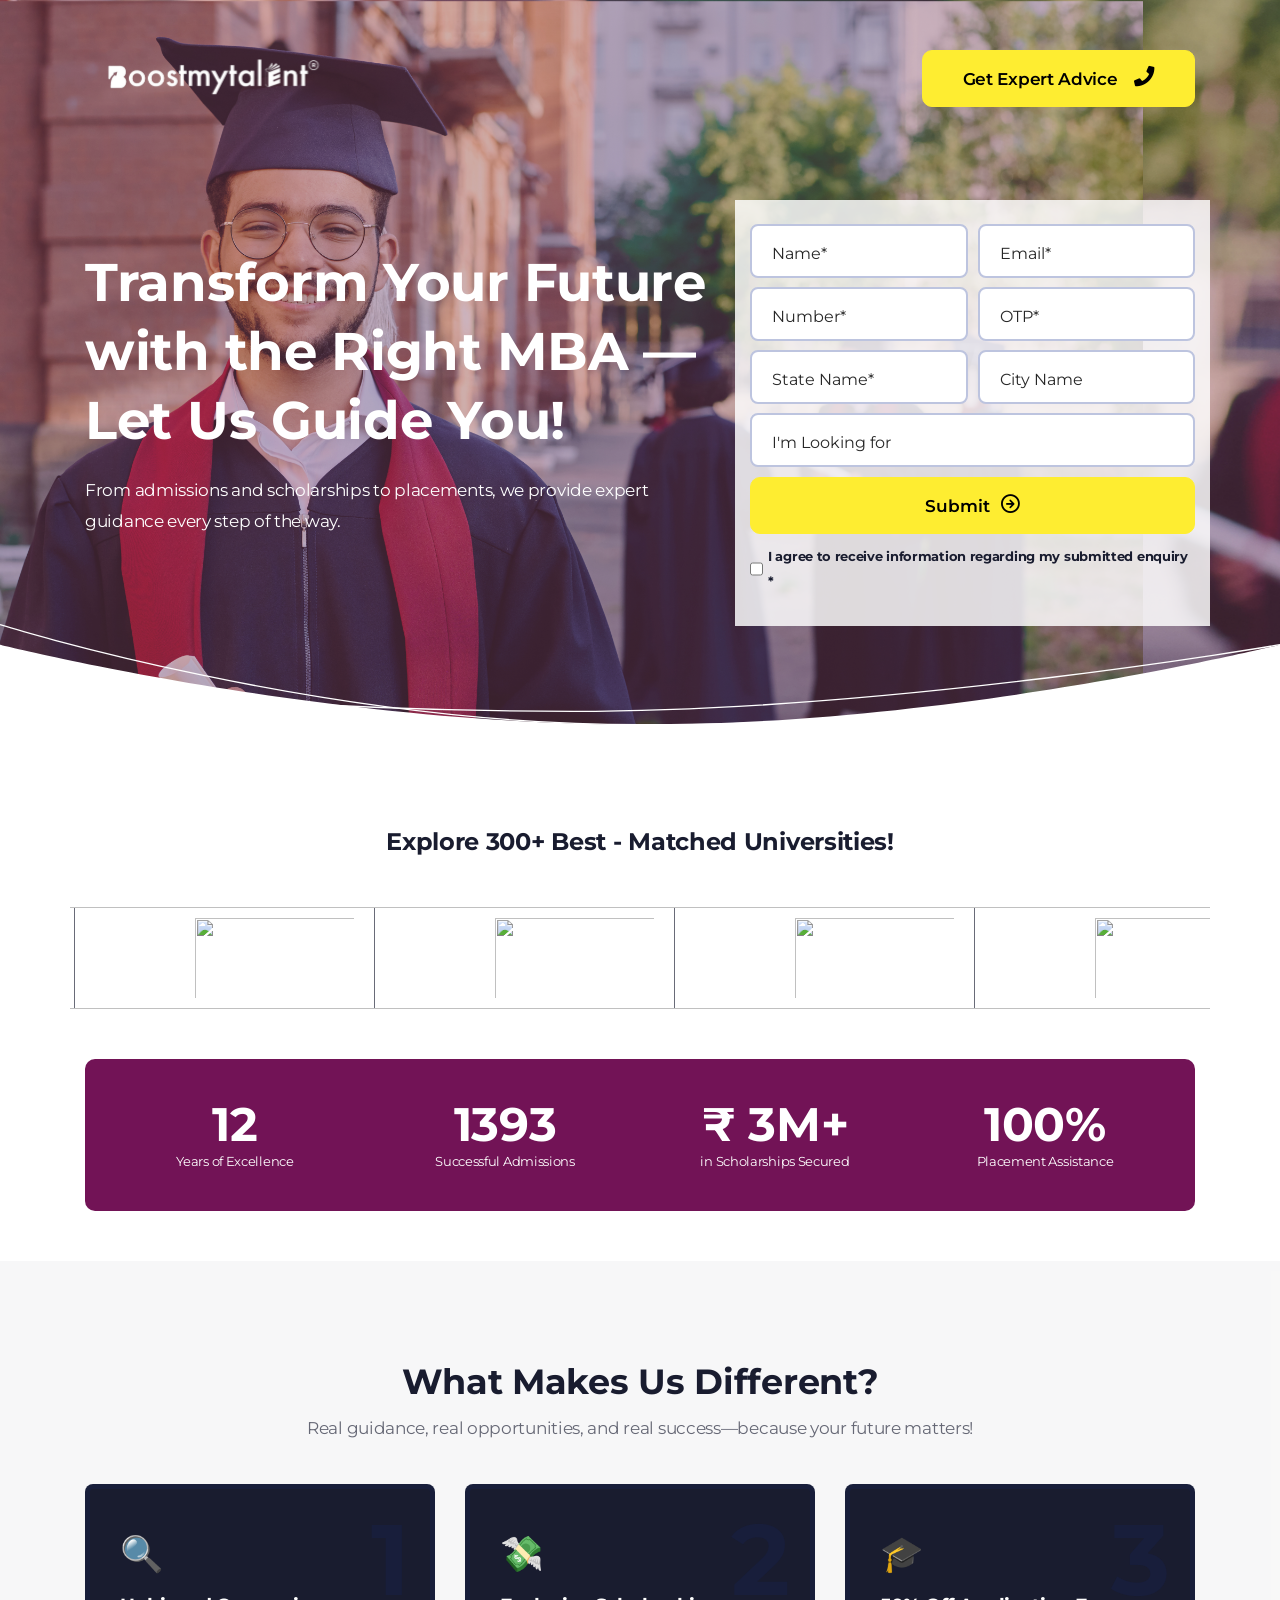
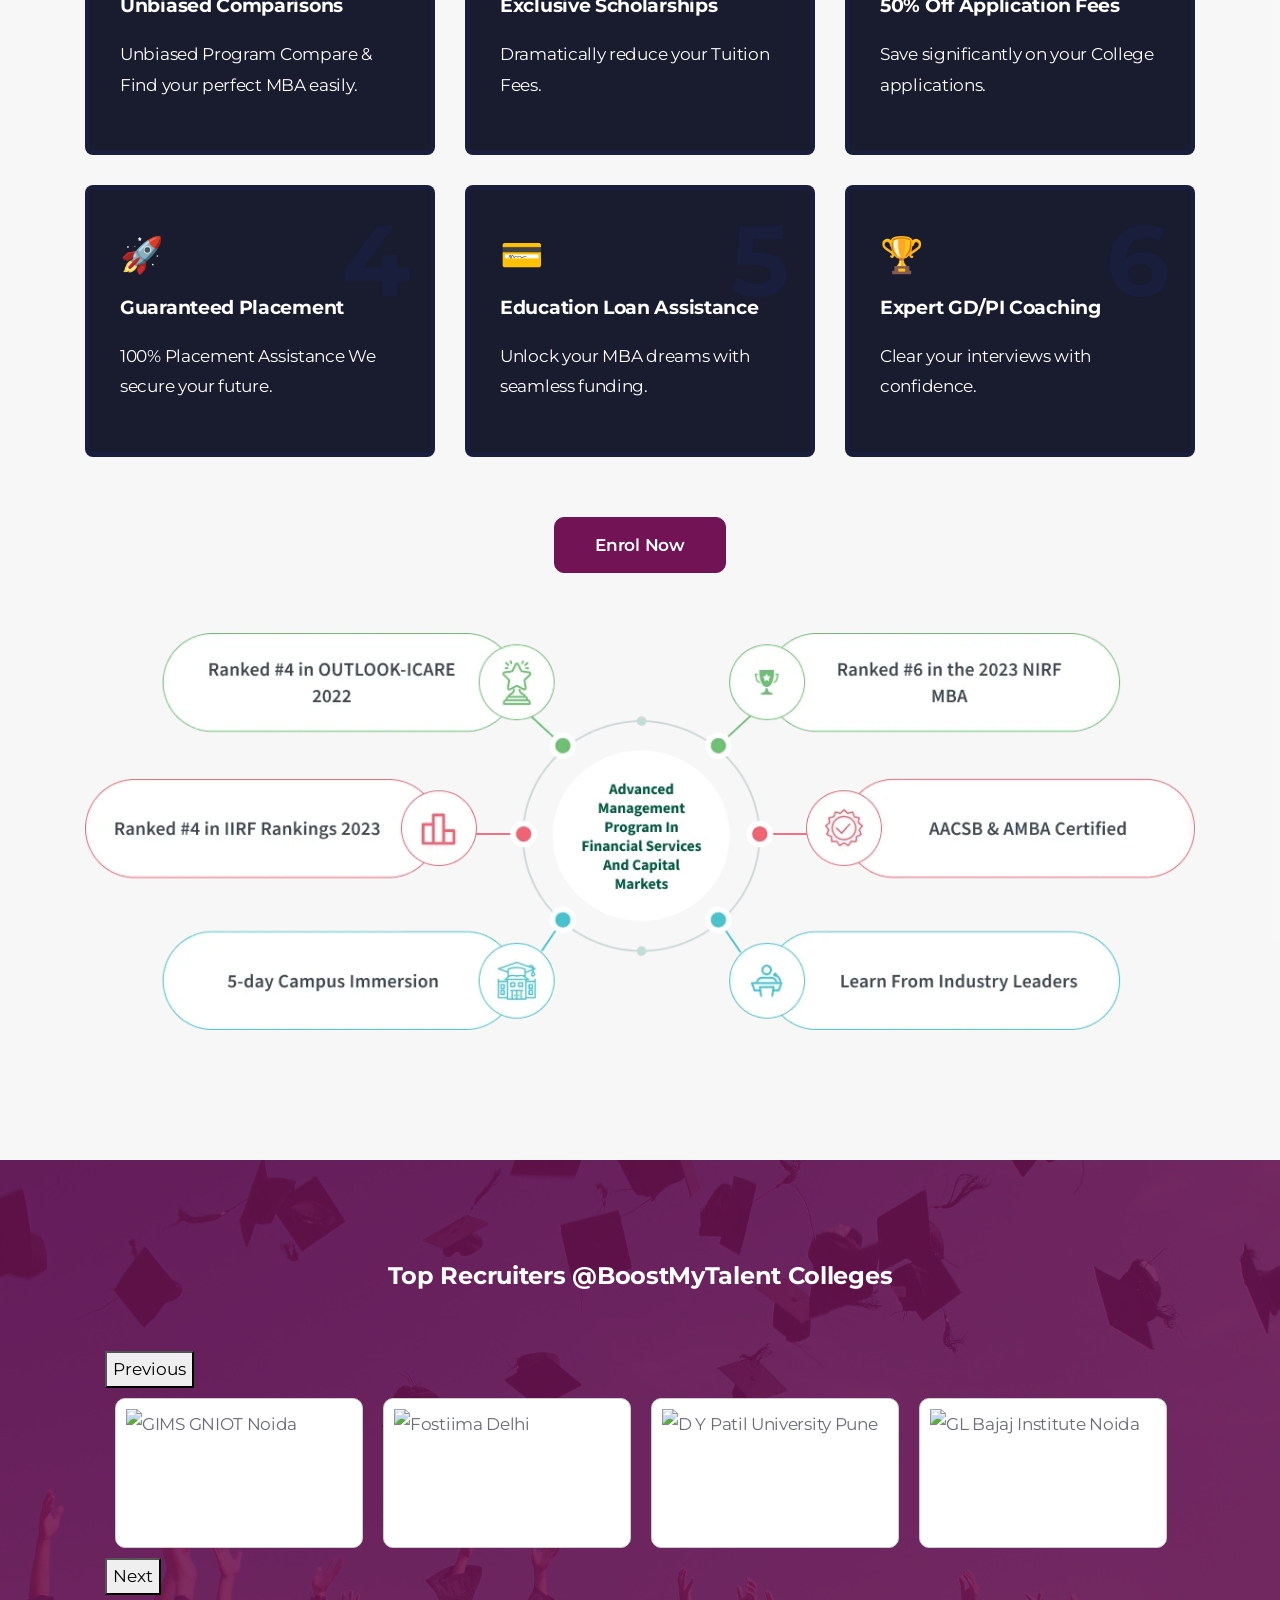
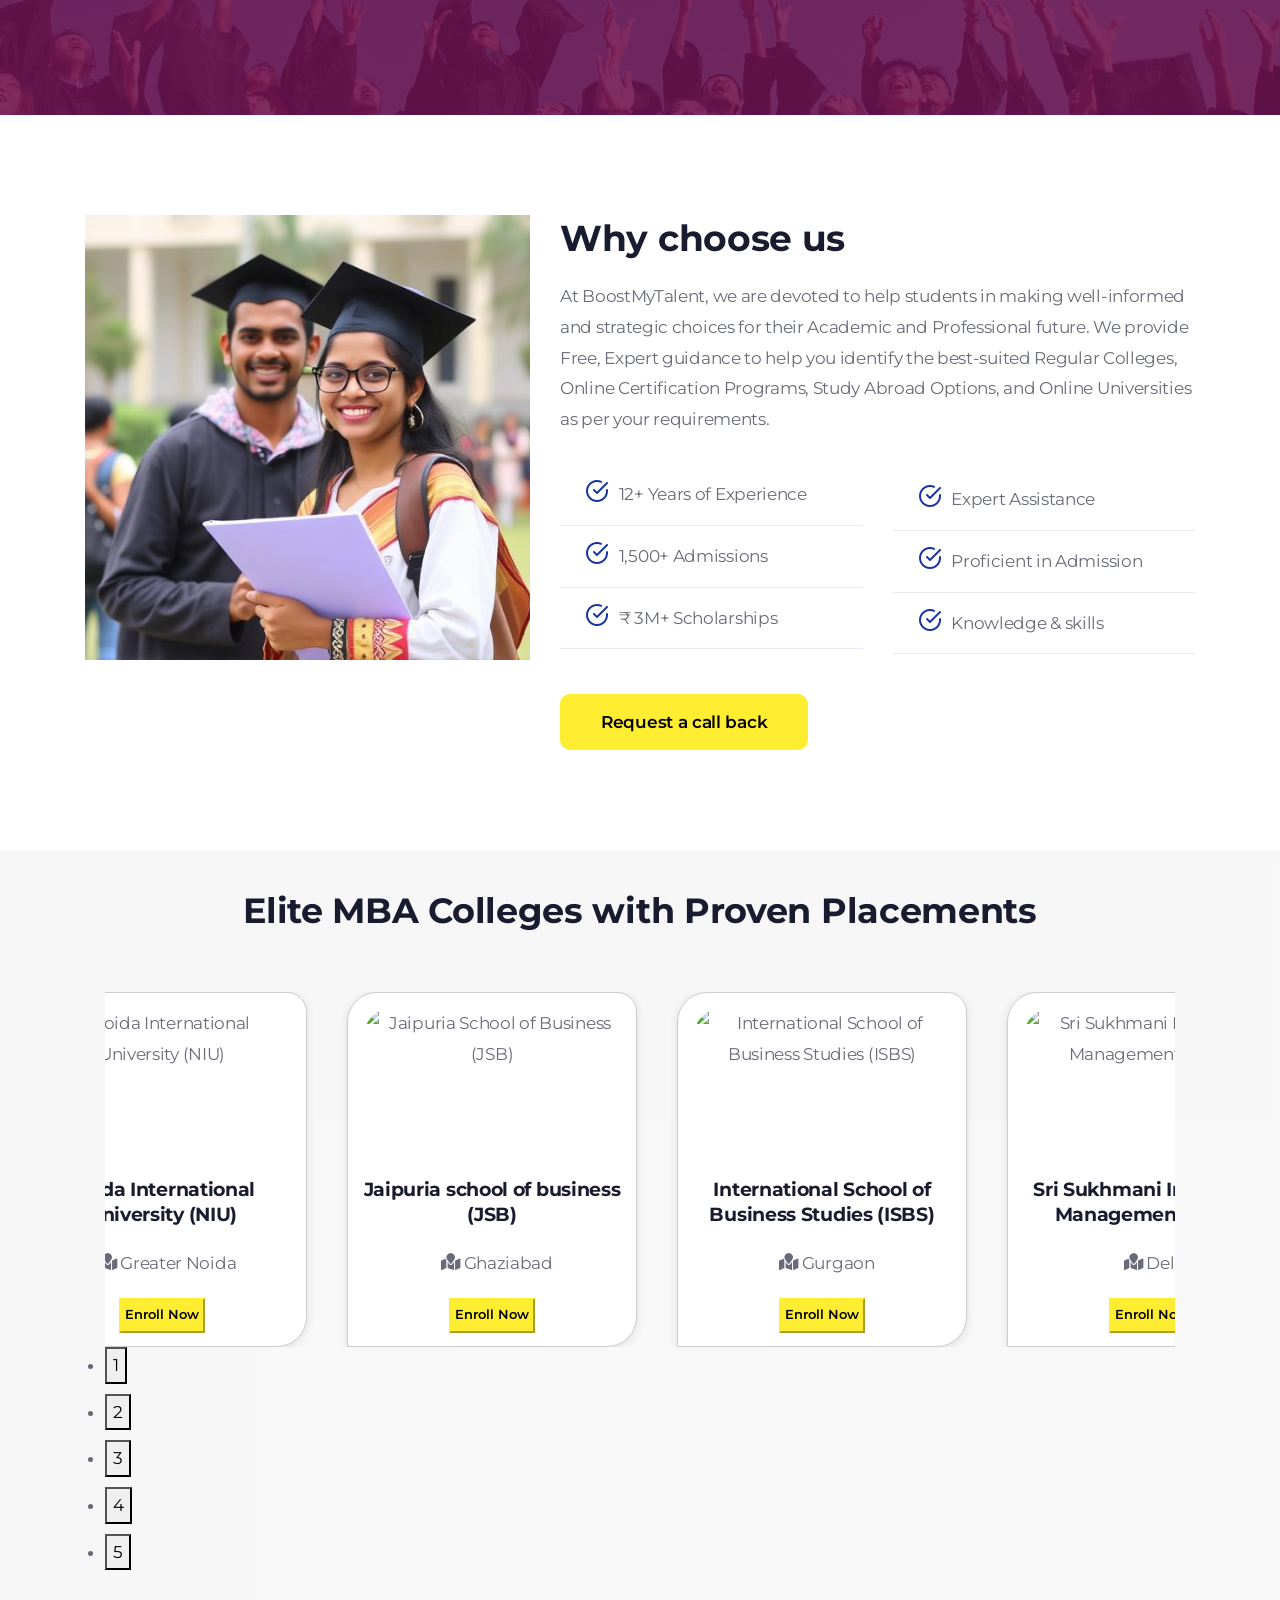
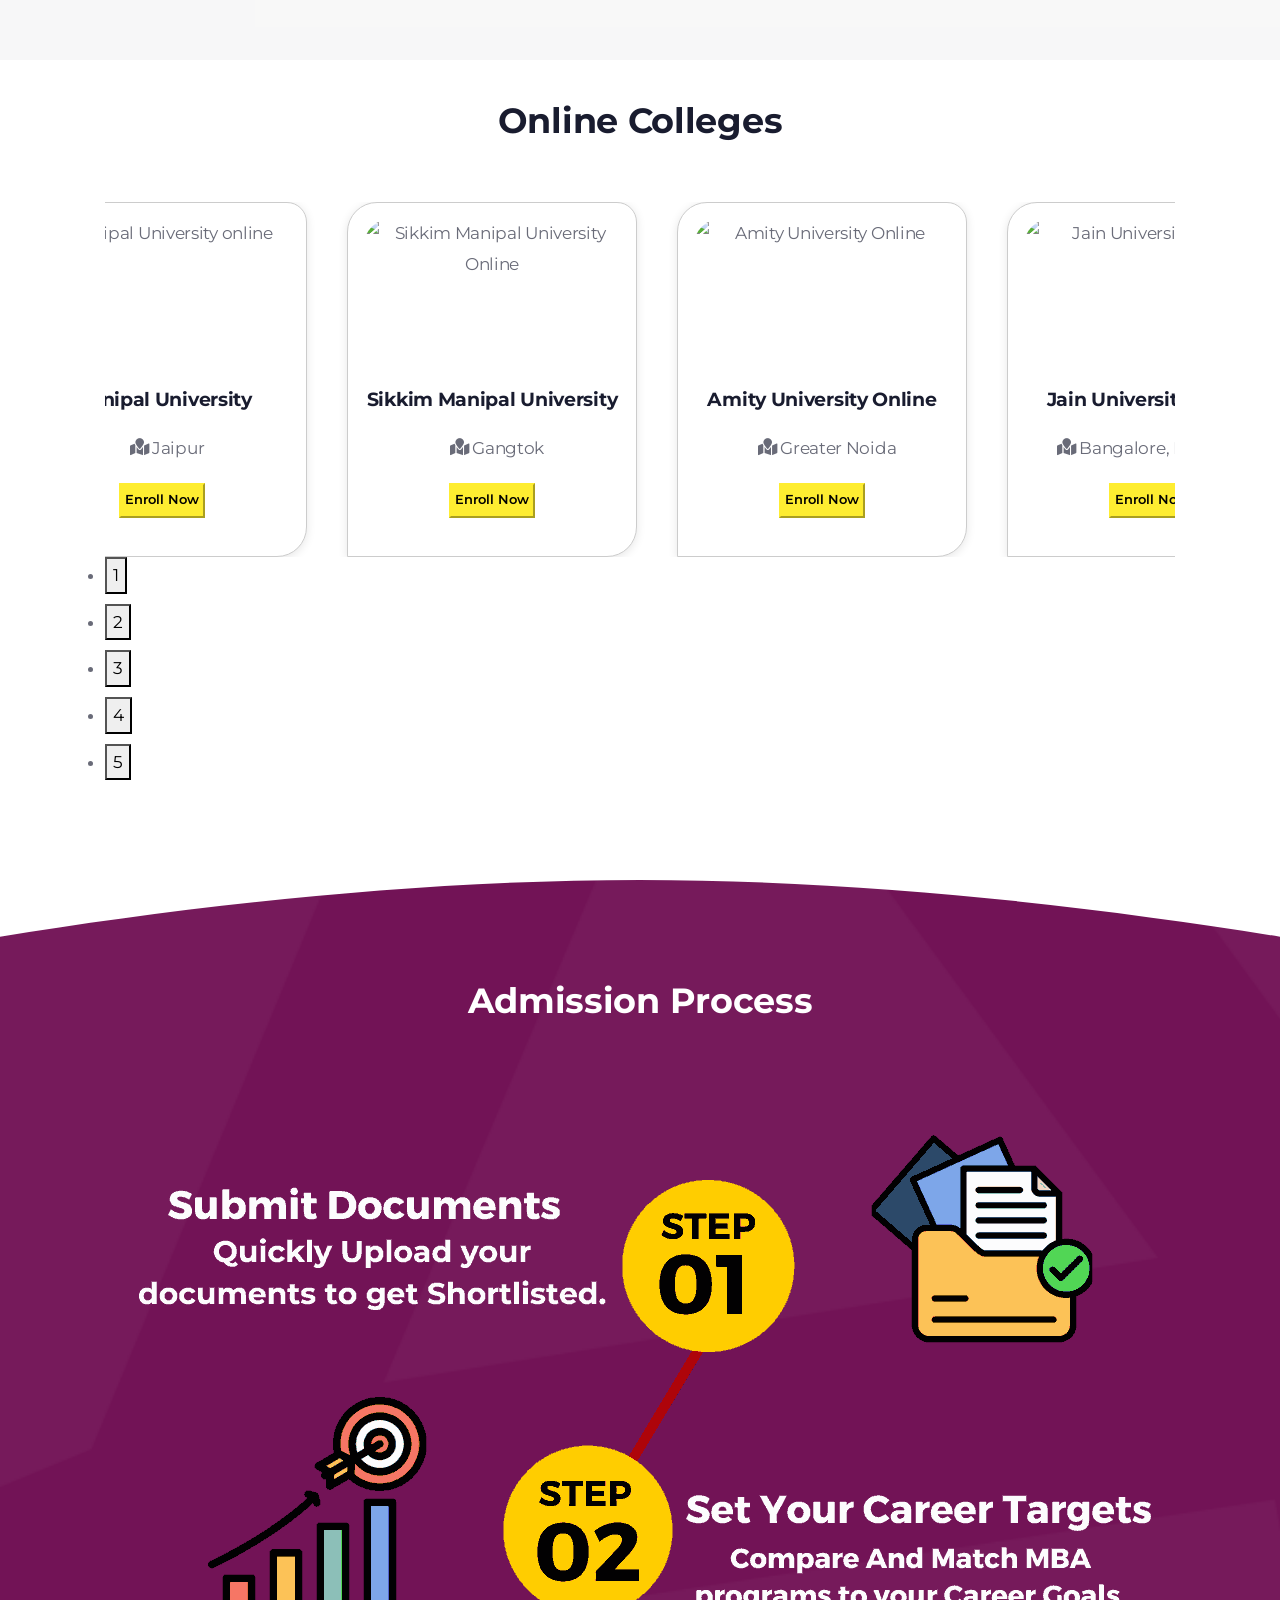
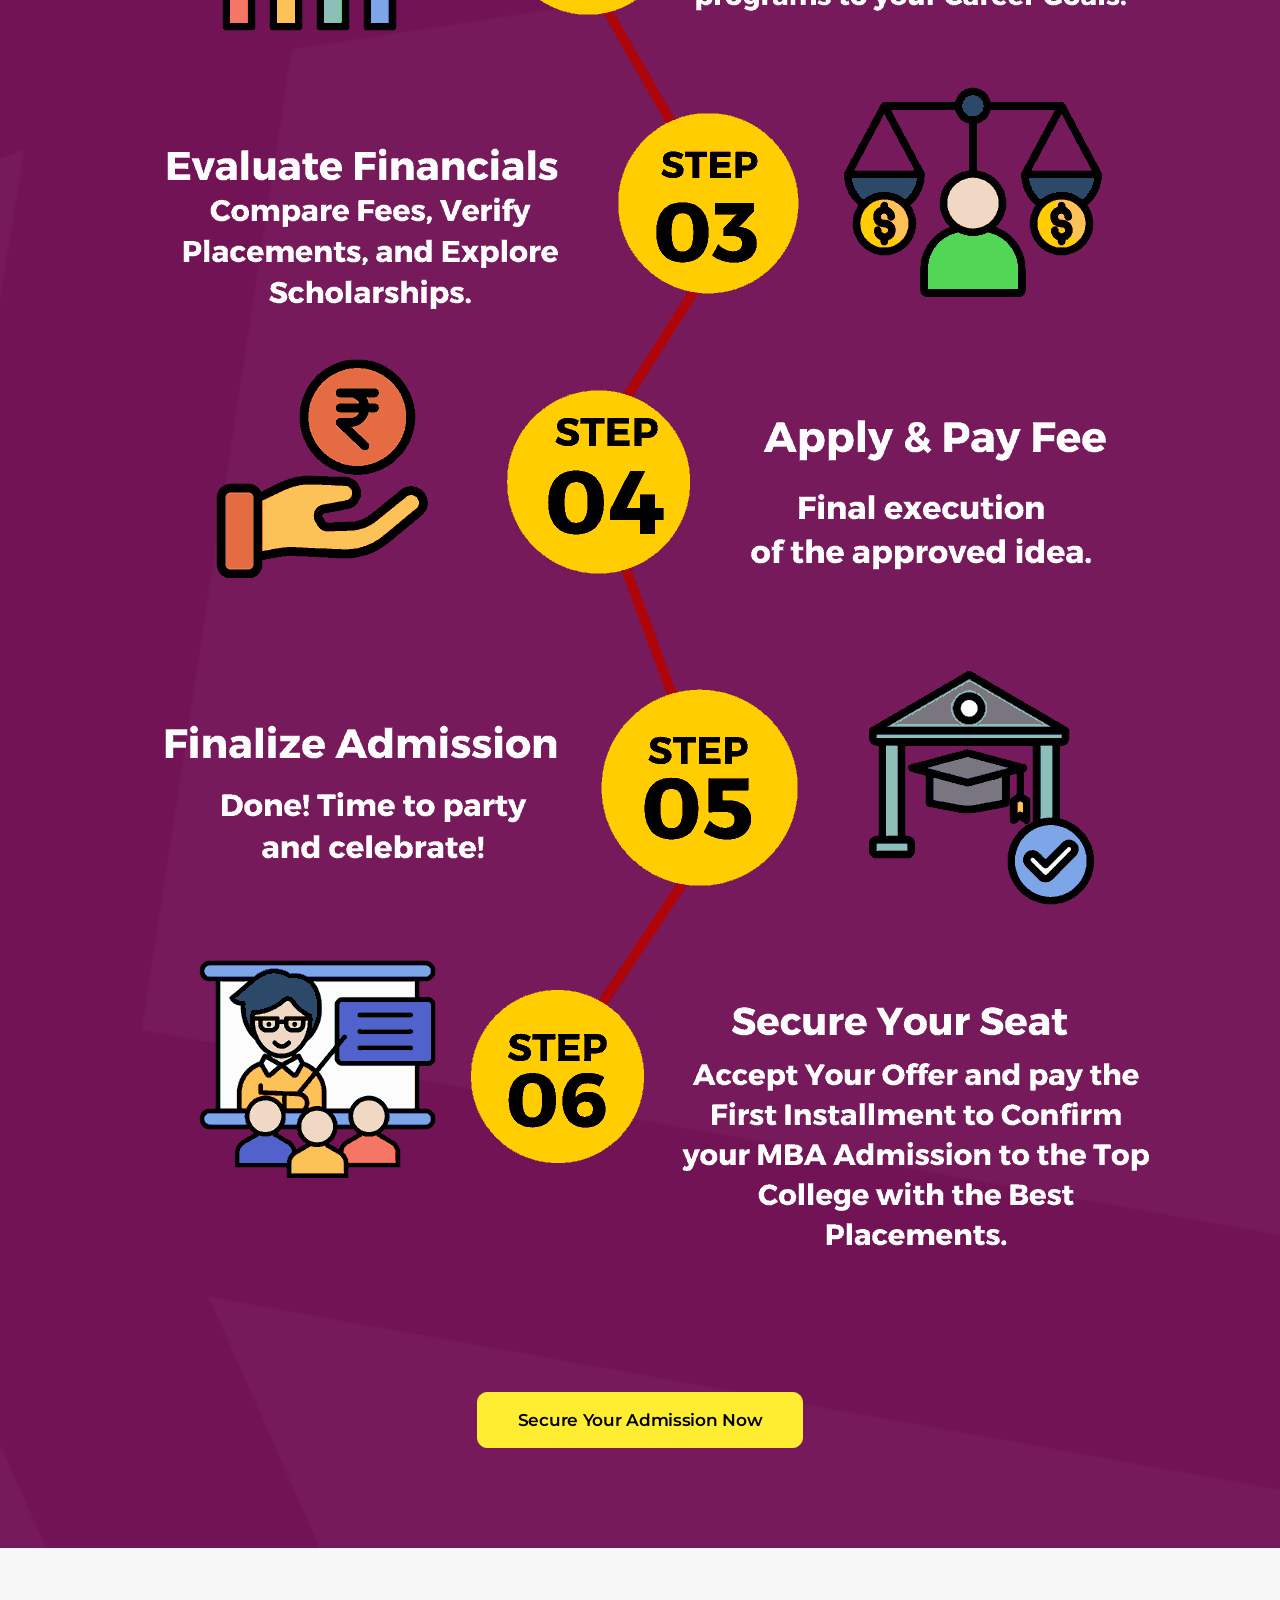
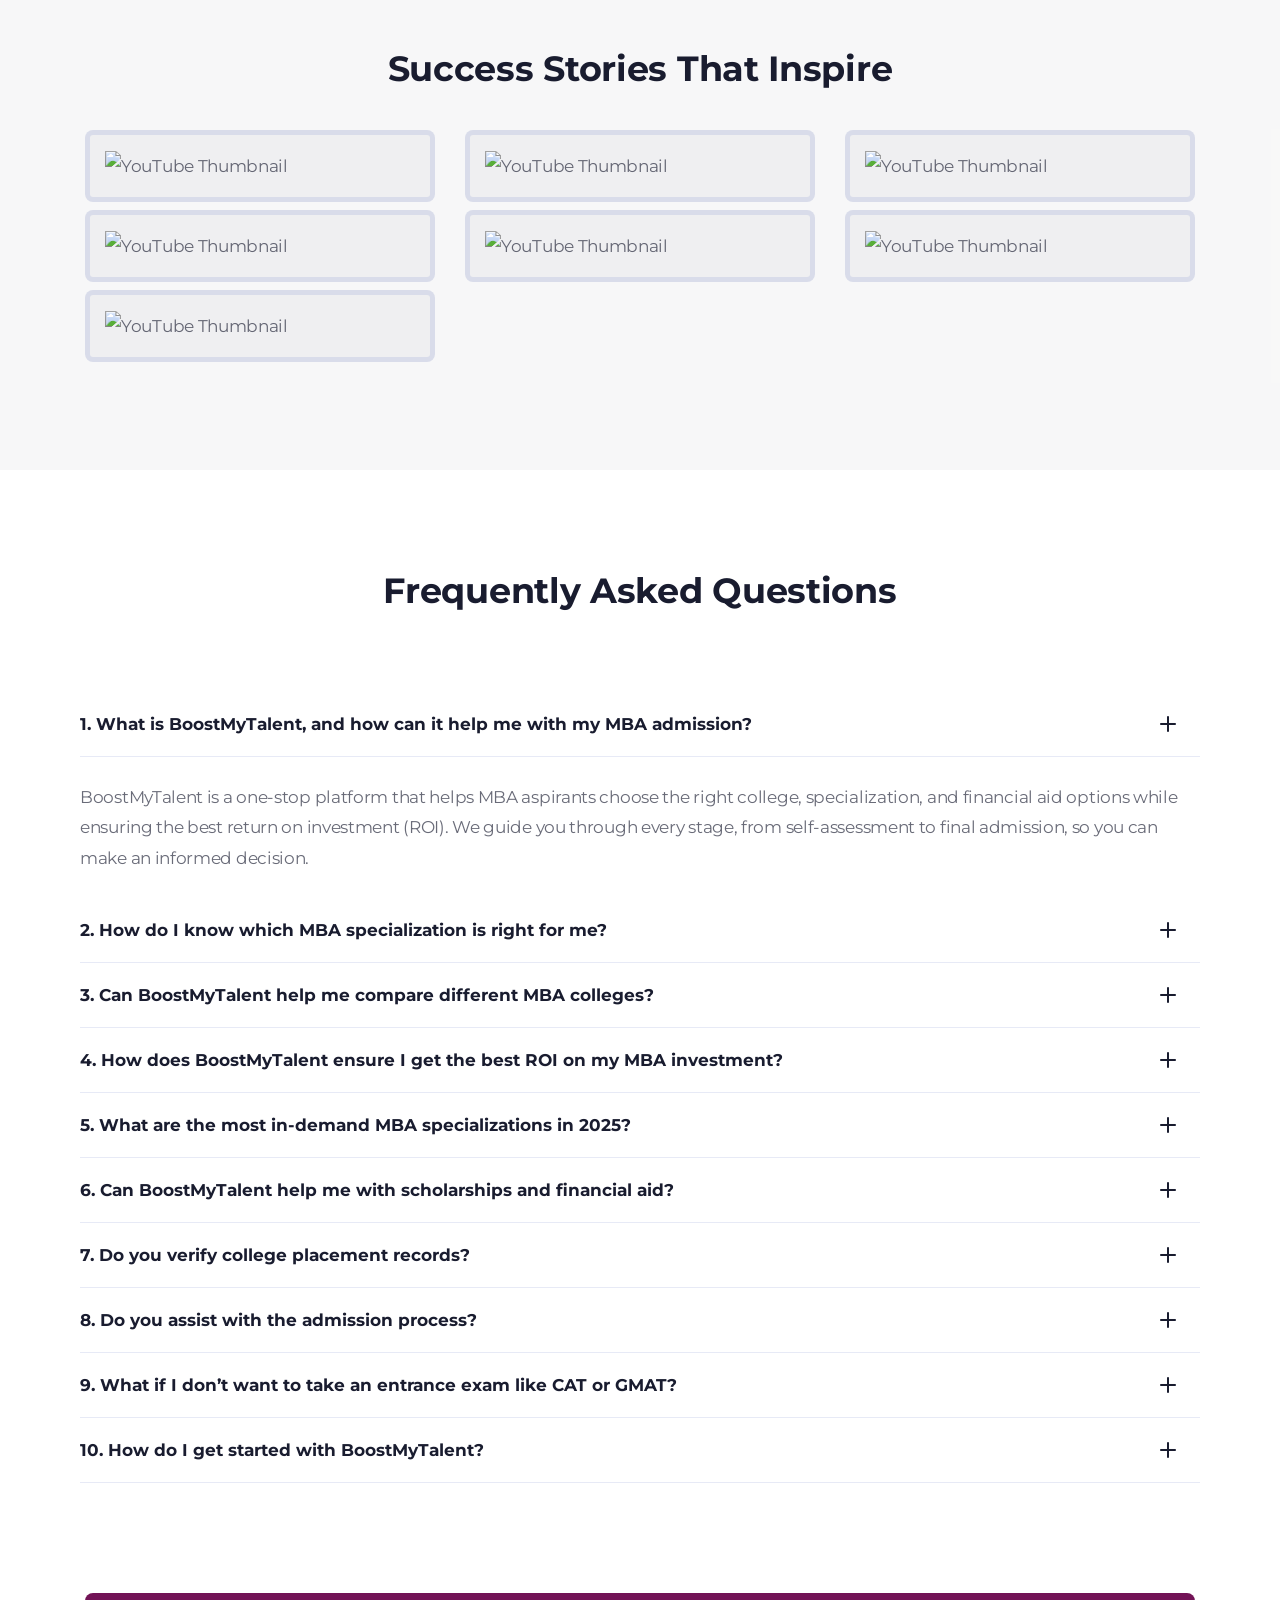
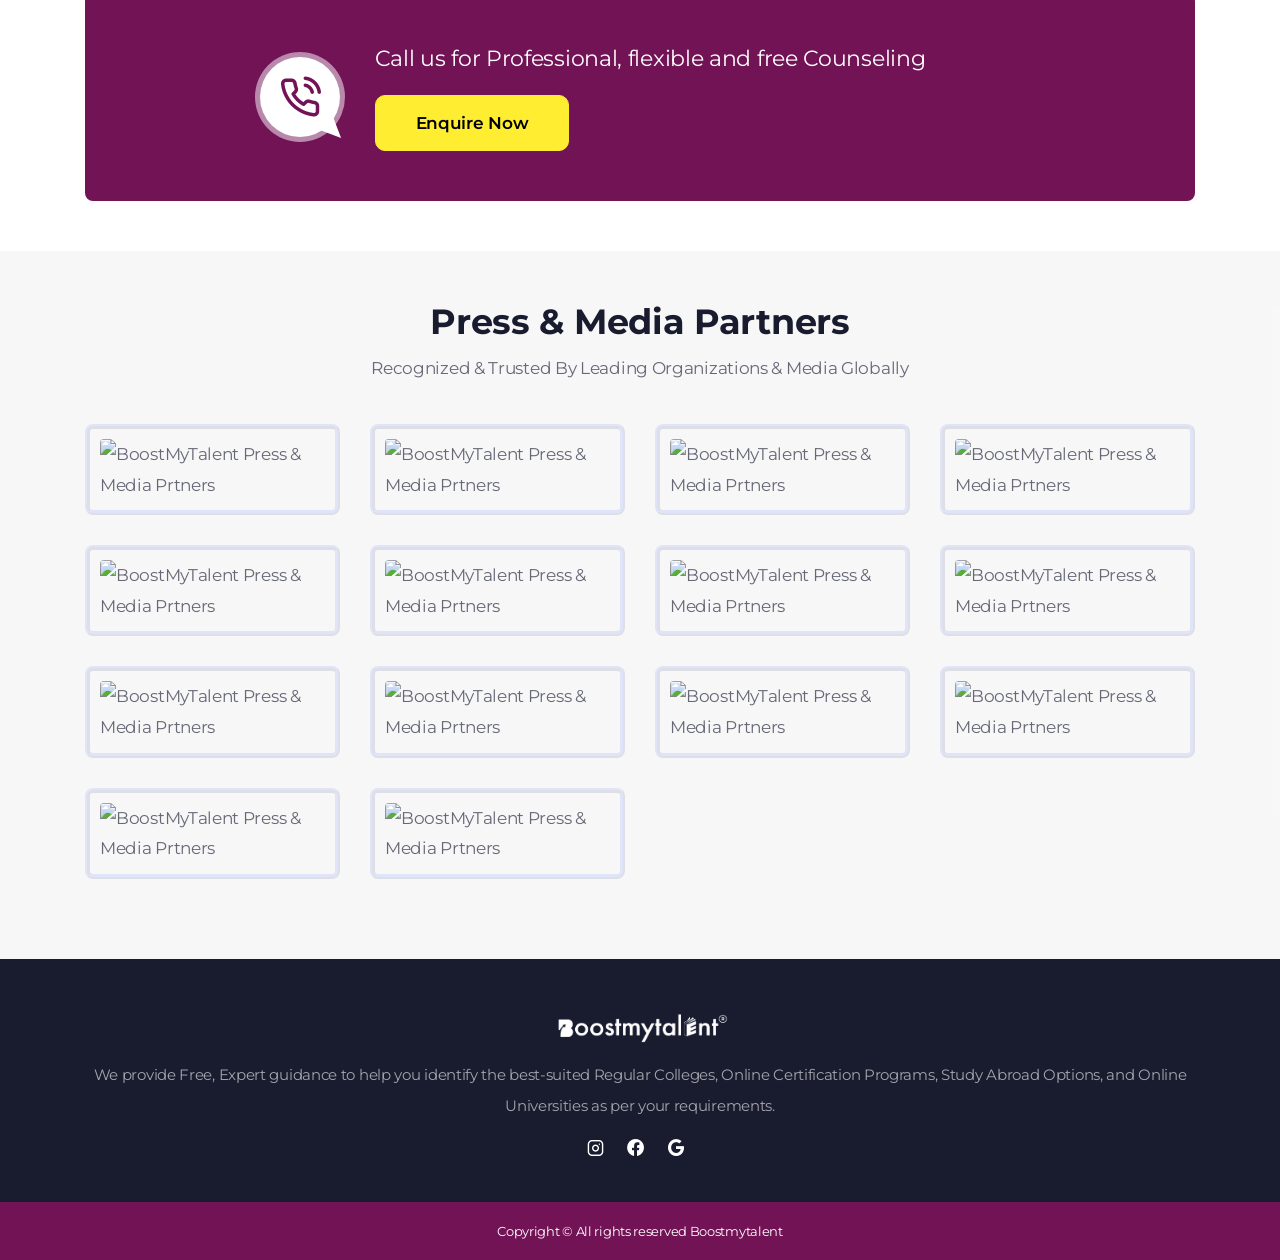
==== commit 2b74c1f5: "update full lp page and only pending one img" ====
--- a/for--live/index.html
+++ b/for--live/index.html
@@ -3,32 +3,46 @@
 
 <head>
     <meta charset="utf-8">
-    <meta name="viewport" content="width=device-width, initial-scale=1"> 
+    <meta name="viewport"
+        content="width=device-width, initial-scale=1">
     <title>Boostmytalent Landing Page</title>
-    <meta name="adarsh" content="Boostmytalent Landing Page">
-    <meta name="description" content="Boostmytalent Landing Page">
-    <meta name="keywords"  content="Boostmytalent Landing Page">
+    <meta name="adarsh"
+        content="Boostmytalent Landing Page">
+    <meta name="description"
+        content="Boostmytalent Landing Page">
+    <meta name="keywords"
+        content="Boostmytalent Landing Page">
 
 
     <script src="//cdnjs.cloudflare.com/ajax/libs/jquery/3.2.1/jquery.min.js"></script>
-
     <script src="https://cdnjs.cloudflare.com/ajax/libs/slick-carousel/1.6.0/slick.js"></script>
 
-    <link rel="stylesheet" href="https://cdnjs.cloudflare.com/ajax/libs/slick-carousel/1.6.0/slick-theme.min.css">
-    <link rel="stylesheet" href="https://cdnjs.cloudflare.com/ajax/libs/slick-carousel/1.6.0/slick.min.css">
-
-
-    <link href="assets/img/icons/favicon.ico" rel="shortcut icon">
+    <link rel="stylesheet"
+        href="https://cdnjs.cloudflare.com/ajax/libs/slick-carousel/1.6.0/slick-theme.min.css">
+    <link rel="stylesheet"
+        href="https://cdnjs.cloudflare.com/ajax/libs/slick-carousel/1.6.0/slick.min.css">
+
+
+    <link href="assets/img/icons/favicon.ico"
+        rel="shortcut icon">
 
     <!-- CSS FILES -->
-    <link rel="stylesheet" href="assets/css/bootstrap.min.css">
-    <link rel="stylesheet" href="assets/fonts/iconfonts.css">
-    <link rel="stylesheet" href="assets/css/plugins.css">
-    <link rel="stylesheet" href="assets/css/style.css">
-    <link rel="stylesheet" href="assets/css/custom-space.css">
-    <link rel="stylesheet" href="assets/css/responsive.css">
-    <link rel="stylesheet" href="assets/css/color.css">
-    <link rel="stylesheet" href="assets/css/slider.css"> 
+    <link rel="stylesheet"
+        href="assets/css/bootstrap.min.css">
+    <link rel="stylesheet"
+        href="assets/fonts/iconfonts.css">
+    <link rel="stylesheet"
+        href="assets/css/plugins.css">
+    <link rel="stylesheet"
+        href="assets/css/style.css">
+    <link rel="stylesheet"
+        href="assets/css/custom-space.css">
+    <link rel="stylesheet"
+        href="assets/css/responsive.css">
+    <link rel="stylesheet"
+        href="assets/css/color.css">
+    <link rel="stylesheet"
+        href="assets/css/slider.css">
 </head>
 
 <body>
@@ -42,60 +56,68 @@
             </div>
         </div>
         <!-- load ends -->
-          
+
         <div class="dtr-responsive-header fixed-top">
-            <div class="container"> 
-                <a href="index.html"><img src="assets/img/logo/logo.webp" alt="logo">
-                </a>  
-            </div>
-            <div class="dtr-responsive-header-menu"></div>
-        </div> 
+            <div class="container">
+                <a href="index.html"><img src="assets/img/logo/logo.webp" alt="BoostMyTalent Logo">
+                </a>
+            </div> 
+        </div>
 
 
         <header id="dtr-header-global"
             class="fixed-top trans-header">
             <div class="container">
-                <div class="d-flex align-items-center justify-content-between"> 
-                    <div class="dtr-header-left"> 
-                        <a class="logo-default dtr-scroll-link" href="#home"><img src="assets/img/logo/logo.png" style="width: 250px;" alt="logo"></a> 
-                        <a class="logo-alt dtr-scroll-link" href="#home"><img src="assets/img/logo/logo.webp" style="width: 250px;" alt="logo"></a> 
-                    </div>  
+                <div class="d-flex align-items-center justify-content-between">
+                    <div class="dtr-header-left">
+                        <a class="logo-default dtr-scroll-link"
+                            href="#home"><img src="assets/img/logo/logo.png" style="width: 250px;" alt="BoostMyTalent Logo main dark"></a>
+                        <a class="logo-alt dtr-scroll-link"
+                            href="#home"><img src="assets/img/logo/logo.webp" style="width: 250px;" alt="Boostmytalent Logo Main dark"></a>
+                    </div>
                     <div class="dtr-header-right">
-                        <span class="h5 text-dark"><strong>No Idea what to Do</strong></span>
-                        <a href="#" data-toggle="modal" data-target="#myModal" class="dtr-btn btn-theme1 dtr-btn-right-icon dtr-scroll-link dtr-ml-30">
+                        <a href="javascript:void();"
+                            data-toggle="modal"
+                            data-target="#myModal"
+                            class="dtr-btn btn-theme1 dtr-btn-right-icon dtr-scroll-link dtr-ml-30">
                             Get Expert Advice <i class="icon-phone"></i>
-                        </a>  
+                        </a>
                     </div>
                 </div>
             </div>
-        </header> 
- 
-        <div id="dtr-main-content">
-
-            <section id="home" class="dtr-section dtr-section-with-bg dtr-hero-section-top-padding bg-blue" style="background-image: url(assets/img/hero-shape-bg.png);">
-
-                <div class="dtr-bottom-shape-img" style="background-image: url(assets/img/hero-bottom.svg);">
-                    <div class="container"> 
-                        <div class="row dtr-pb-100"> 
+        </header>
+
+        <div id="dtr-main-content"> 
+            <section id="home"
+                class="dtr-section dtr-section-with-bg dtr-hero-section-top-padding bg-blue"
+                style="background-image: url(assets/img/hero-shape-bg.png);">
+
+                <div class="dtr-bottom-shape-img"
+                    style="background-image: url(assets/img/hero-bottom.svg);">
+                    <div class="container">
+                        <div class="row dtr-pb-100">
                             <div class="col-12 col-md-7">
-                                <h1 class="color-white pt-5">Transform Your Future with the Right MBA — <br> Let Us Guide You! </h1>  
-                                <p class="color-white-muted">From admissions and scholarships to placements, we provide expert guidance every step of the way.</p> 
-                            </div> 
+                                <h1 class="color-white pt-5">Transform Your Future with the Right MBA — <br> Let Us
+                                    Guide You! </h1>
+                                <p class="color-white">From admissions and scholarships to placements, we provide expert
+                                    guidance every step of the way.</p>
+                            </div>
                             <div class="col-12 col-md-5 py-4 custom-bg-light">
-                                <div class="dtr-form dtr-form-styled"> 
-                                    <form id="contactform"> 
+                                <div class="dtr-form dtr-form-styled">
+                                    <form id="contactform">
                                         <div class="dtr-form-row dtr-form-row-2col clearfix">
-                                            <div class="dtr-form-column"> 
-                                                    <input name="name"
-                                                        type="text"
-                                                        placeholder="Name*">
+                                            <div class="dtr-form-column">
+                                                <input name="name"
+                                                    type="text"
+                                                    placeholder="Name*">
                                                 </p>
                                             </div>
                                             <div class="dtr-form-column">
                                                 <p class="dtr-form-field">
                                                     <input name="email"
                                                         class="required email"
-                                                        type="text" placeholder="Email*">
+                                                        type="text"
+                                                        placeholder="Email*">
                                                 </p>
                                             </div>
 
@@ -103,7 +125,8 @@
                                                 <p class="dtr-form-field">
                                                     <input name="number"
                                                         class="required email"
-                                                        type="text" placeholder="Number*">
+                                                        type="text"
+                                                        placeholder="Number*">
                                                 </p>
                                             </div>
 
@@ -111,15 +134,17 @@
                                                 <p class="dtr-form-field">
                                                     <input name="otp"
                                                         class="required email"
-                                                        type="text" placeholder="OTP*">
+                                                        type="text"
+                                                        placeholder="OTP*">
                                                 </p>
                                             </div>
 
                                             <div class="dtr-form-column">
-                                                <p class="dtr-form-field"> 
+                                                <p class="dtr-form-field">
                                                     <input name="state-name"
                                                         class="required email"
-                                                        type="text" placeholder="State Name*">
+                                                        type="text"
+                                                        placeholder="State Name*">
                                                 </p>
                                             </div>
 
@@ -127,9 +152,10 @@
                                                 <p class="dtr-form-field">
                                                     <input name="city-name"
                                                         class="required email"
-                                                        type="text" placeholder="City Name">
+                                                        type="text"
+                                                        placeholder="City Name">
                                                 </p>
-                                            </div> 
+                                            </div>
                                         </div>
                                         <!-- form two columns ends -->
 
@@ -141,8 +167,8 @@
 
                                         <p class="text-center">
                                             <button class="dtr-btn btn-theme1 w-100"
-                                                type="submit"> Submit<i
-                                                    class="icon-arrow-right-circle dtr-ml-10"></i> </button>
+                                                type="submit"> Submit<i class="icon-arrow-right-circle dtr-ml-10"></i>
+                                            </button>
                                         </p>
                                         <div class="checkbox ">
                                             <label class="d-flex">
@@ -152,7 +178,7 @@
                                                     id="Agree"
                                                     class="widget_input">
                                                 <span class="small"> <strong>I agree to receive information regarding my
-                                                    submitted enquiry *</strong> </span>
+                                                        submitted enquiry *</strong> </span>
                                             </label>
                                         </div>
                                         <div id="result"></div>
@@ -161,236 +187,365 @@
                             </div>
                             <!-- column 2 ends -->
 
-                        </div> 
-                    </div>
-                </div>
-            </section> 
-
-
-
-
-             <section class="dtr-section dtr-py-100">
-                <div class="container"> 
+                        </div>
+                    </div>
+                </div>
+            </section>
+
+
+
+
+            <section class="dtr-section dtr-py-100 dtr-pb-40">
+                <div class="container">
                     <div class="dtr-styled-heading text-center">
                         <div class="dtr-styled-heading text-center">
-                            <h2>Our Alumni work at</h2> 
-                        </div>
-                    </div>  
-                    <div class="row dtr-pt-10 custom-overflox">   
+                            <h4>Explore 300+ Best - Matched Universities!</h4>
+                        </div>
+                    </div>
+                    <div class="row dtr-pt-10 custom-overflox">
                         <div>
                             <section class="customer-logos">
-                                <div class="slide"><img src="assets/img/logo/logo.webp" style="width: 240px;"></div>
-                                <div class="slide"><img src="assets/img/logo/logo.webp" style="width: 240px;"></div>
-                                <div class="slide"><img src="assets/img/logo/logo.webp" style="width: 240px;"></div>
-                                <div class="slide"><img src="assets/img/logo/logo.webp" style="width: 240px;"></div>
+                                <div class="slide"><img
+                                        src="https://www.boostmytalent.com/upload/university/11/fiib-delhi-logo.webp">
+                                </div>
+                                <div class="slide"><img
+                                        src="http://boostmytalent.com/upload/university/23/jims-kalkaji-delhi-logo.webp">
+                                </div>
+                                <div class="slide"><img
+                                        src="https://www.boostmytalent.com/upload/university/20/maharaja-agrasen-business-school-rohini-logo.webp">
+                                </div>
+                                <div class="slide"><img
+                                        src="https://www.boostmytalent.com/upload/university/57/manav-rachna-university-faridabad-logo.webp">
+                                </div>
+
+
+                                <div class="slide"><img
+                                        src="https://www.boostmytalent.com/upload/university/4/gl-bajaj-institute-greater-noida-logo.webp">
+                                </div>
+                                <div class="slide"><img
+                                        src="https://www.boostmytalent.com/upload/university/32/isms-pune-logo.webp">
+                                </div>
+
+
+
                             </section>
-                        </div>                    
-                    </div>
-                 </div>
+                        </div>
+                    </div>
+                </div>
             </section>
-            
+
 
 
             <section class="dtr-section z-index dtr-pb-50">
                 <div class="container">
-                    <div class="dtr-px-30 dtr-mt-minus50 dtr-rounded text-center bg-red color-white"> 
-                        <div class="row"> 
-                            <div class="col-12 col-md-4 col-lg-3 dtr-py-40"> 
+                    <div class="dtr-px-30 dtr-mt-minus50 dtr-rounded text-center bg-red color-white">
+                        <div class="row">
+                            <div class="col-12 col-md-4 col-lg-3 dtr-py-40">
                                 <div class="dtr-counter"> <span class="dtr-count-number counting-number"
-                                        data-from="1" data-to="12" data-speed="1600">12+ </span>
+                                        data-from="1"
+                                        data-to="12"
+                                        data-speed="1600">12+ </span>
                                     <p class="dtr-count-text">Years of Excellence </p>
-                                </div> 
-                            </div>   
-                            <div class="col-12 col-md-4 col-lg-3 dtr-py-40"> 
-                                <div class="dtr-counter"> <span class="dtr-count-number counting-number" data-from="1" data-to="1500" data-speed="2800">1,500+</span>
+                                </div>
+                            </div>
+                            <div class="col-12 col-md-4 col-lg-3 dtr-py-40">
+                                <div class="dtr-counter"> <span class="dtr-count-number counting-number"
+                                        data-from="1"
+                                        data-to="1500"
+                                        data-speed="2800">1,500+</span>
                                     <p class="dtr-count-text">Successful Admissions</p>
-                                </div> 
-                            </div> 
-                            <div class="col-12 col-md-4 col-lg-3 dtr-py-40"> 
-                                <span class="dtr-count-number">₹3M+ </span>
+                                </div>
+                            </div>
+                            <div class="col-12 col-md-4 col-lg-3 dtr-py-40">
+                                <span class="dtr-count-number">₹ 3M+ </span>
                                 <p class="dtr-count-text">in Scholarships Secured</p>
-                            </div> 
-                            <div class="col-12 col-md-4 col-lg-3 dtr-py-40"> <span
-                                    class="dtr-count-number">100% </span>
+                            </div>
+                            <div class="col-12 col-md-4 col-lg-3 dtr-py-40"> <span class="dtr-count-number">100% </span>
                                 <p class="dtr-count-text">Placement Assistance</p>
-                            </div> 
-                        </div>  
+                            </div>
+                        </div>
                     </div>
                 </div>
             </section>
-            
+
 
 
 
             <section class="dtr-pt-100 dtr-pb-70 bg_background">
-                <div class="container"> 
+                <div class="container">
                     <div class="dtr-styled-heading text-center">
                         <h2> What Makes Us Different?</h2>
                         <p> Real guidance, real opportunities, and real success—because your future matters!</p>
-                    </div> 
-                    <div class="row"> 
+                    </div>
+                    <div class="row">
                         <div class="col-12 col-sm-6 col-lg-4">
-                            <div class="dtr-servicebox bg-dark color-white"> <span class="dtr-servicebox-number">1</span> <span
+                            <div class="dtr-servicebox bg-dark color-white"> <span
+                                    class="dtr-servicebox-number">1</span> <span
                                     class="dtr-servicebox-img color-white custom-font-size35">&#128269;</span>
                                 <h5>Unbiased Comparisons</h5>
                                 <p>Unbiased Program Compare & Find your perfect MBA easily. </p>
                             </div>
-                        </div> 
+                        </div>
                         <div class="col-12 col-sm-6 col-lg-4">
-                            <div class="dtr-servicebox dtr-servicebox bg-dark color-white"> <span class="dtr-servicebox-number">2</span> <span
+                            <div class="dtr-servicebox dtr-servicebox bg-dark color-white"> <span
+                                    class="dtr-servicebox-number">2</span> <span
                                     class="dtr-servicebox-img color-white custom-font-size35">💸 </span>
                                 <h5>Exclusive Scholarships</h5>
                                 <p> Dramatically reduce your Tuition Fees. </p>
                             </div>
-                        </div> 
+                        </div>
                         <div class="col-12 col-sm-6 col-lg-4">
-                            <div class="dtr-servicebox bg-dark color-white"> <span class="dtr-servicebox-number">3</span> <span
+                            <div class="dtr-servicebox bg-dark color-white"> <span
+                                    class="dtr-servicebox-number">3</span> <span
                                     class="dtr-servicebox-img color-white custom-font-size35">🎓 </span>
                                 <h5> 50% Off Application Fees</h5>
                                 <p>Save significantly on your College applications.</p>
                             </div>
-                        </div> 
+                        </div>
                         <div class="col-12 col-sm-6 col-lg-4">
-                            <div class="dtr-servicebox bg-dark color-white"> <span class="dtr-servicebox-number">4</span> <span
+                            <div class="dtr-servicebox bg-dark color-white"> <span
+                                    class="dtr-servicebox-number">4</span> <span
                                     class="dtr-servicebox-img color-white custom-font-size35">🚀 </span>
                                 <h5>Guaranteed Placement</h5>
                                 <p> 100% Placement Assistance We secure your future.</p>
                             </div>
-                        </div> 
+                        </div>
                         <div class="col-12 col-sm-6 col-lg-4">
-                            <div class="dtr-servicebox bg-dark color-white"> <span class="dtr-servicebox-number">5</span> <span
+                            <div class="dtr-servicebox bg-dark color-white"> <span
+                                    class="dtr-servicebox-number">5</span> <span
                                     class="dtr-servicebox-img color-white custom-font-size35"> 💳 </span>
                                 <h5>Education Loan Assistance </h5>
-                                <p>Finance your MBA effortlessly.</p>
-                            </div>
-                        </div> 
+                                <!--<p>Finance your MBA effortlessly.</p>-->
+                                <p>Unlock your MBA dreams with seamless funding.</p>
+                            </div>
+                        </div>
                         <div class="col-12 col-sm-6 col-lg-4">
-                            <div class="dtr-servicebox bg-dark color-white"> <span class="dtr-servicebox-number">6</span> <span
+                            <div class="dtr-servicebox bg-dark color-white"> <span
+                                    class="dtr-servicebox-number">6</span> <span
                                     class="dtr-servicebox-img color-white custom-font-size35">🏆 </span>
                                 <h5> Expert GD/PI Coaching </h5>
                                 <p>Clear your interviews with confidence.</p>
                             </div>
-                        </div> 
-                    </div>  
+                        </div>
+                    </div>
                     <!--  -->
                     <div class="d-flex justify-content-center">
-                        <a href="#" data-toggle="modal" data-target="#myModal" class="dtr-btn btn-theme2 dtr-scroll-link dtr-mt-30">Enrol Now</a>
+                        <a href="javascript:void();"
+                            data-toggle="modal"
+                            data-target="#myModal"
+                            class="dtr-btn btn-theme2 dtr-scroll-link dtr-mt-30">Enrol Now</a>
                     </div>
                     <!--  -->
                     <div class="dtr-pt-60 dtr-pb-60">
-                        <img src="assets/img/graph-hero.webp" alt="" class="">
+                        <img src="assets/img/graph-hero.webp"
+                            alt=""
+                            class="">
                     </div>
 
                 </div>
             </section>
-            
-
-
-
-            <section id="certificate" class="dtr-section dtr-pt-100 dtr-pb-100 dtr-section-with-bg" style="background-image: url(assets/img/section-bg-img1.png);">                <div class="dtr-overlay dtr-overlay-blue"></div>
-                    <div class="container dtr-overlay-content"> 
-                        <div class="row">  
-                            <div class="dtr-mt-30 color-white"> 
-                                <div class="row dtr-p-20"> 
-                                    <div class="col-12 col-md-7 small-device-space"> 
-                                        <h3>Will I Get Certified?</h3>
-                                        <div> 
-                                            <p>Upon successfully completing this program, you'll earn a Certificate of Successful Completion by Boostmytalent This will add considerable value to your professional credentials. 
-                                                Assisting students with internships, jobs in top organizations, and lifetime career support through our dedicated placement cell.
-                                            </p>
-                                            <a href="#" data-toggle="modal" data-target="#myModal" class="dtr-btn btn-theme1 dtr-scroll-link dtr-mt-30">Apply Now</a>
-                                        </div>
-                                    </div> 
-                                    <div class="col-12 col-md-5"> <img src="assets/img/certificate.webp" alt="image"> </div>   
-                                </div> 
-                            </div> 
-                        </div>  
-                    </div> 
+
+
+
+
+            <section id="certificate"
+                class="dtr-section dtr-pt-100 dtr-pb-100 dtr-section-with-bg"
+                style="background-image: url(assets/img/section-bg-img1.png);">
+                <div class="dtr-overlay dtr-overlay-blue"></div>
+                <div class="container dtr-overlay-content">
+                    <div class="dtr-styled-heading text-center">
+                        <h4 class="color-white">Top Recruiters @BoostMyTalent Colleges</h4>
+                    </div>
+                        <!-- <div class="top-recruiter-container">
+                            <div class="dtr-mt-30 color-white">
+                                <div class="row dtr-p-20">
+                                    <div class="col col-lg-3 mb-2">  
+                                        <div class="top-recruiter">
+                                            <img src="https://www.boostmytalent.com/upload/university/12/sukhmani-college-delhi-logo.webp" alt="BoostMyTalent Top Recruiters">
+                                        </div> 
+                                    </div>
+                                    <div class="col col-lg-3 mb-2">  
+                                        <div class="top-recruiter">
+                                            <img src="https://www.boostmytalent.com/upload/university/5/gims-gniot-institute-noida-logo.webp" alt="BoostMyTalent Top Recruiters">
+                                        </div> 
+                                    </div>
+                                    <div class="col col-lg-3 mb-2">  
+                                        <div class="top-recruiter">
+                                            <img src="https://www.boostmytalent.com/upload/university/27/fostiima-delhi-logo.webp" alt="BoostMyTalent Top Recruiters">
+                                        </div> 
+                                    </div>
+                                    <div class="col col-lg-3 mb-2">  
+                                        <div class="top-recruiter">
+                                            <img src="https://www.boostmytalent.com/upload/university/54/d-y-patil-university-pune-logo.webp" alt="BoostMyTalent Top Recruiters">
+                                        </div> 
+                                    </div>
+                                    <div class="col col-lg-3 mb-2">  
+                                        <div class="top-recruiter">
+                                            <img src="https://www.boostmytalent.com/upload/university/4/gl-bajaj-institute-greater-noida-logo.webp" alt="BoostMyTalent Top Recruiters">
+                                        </div> 
+                                    </div>
+                                    <div class="col col-lg-3 mb-2">  
+                                        <div class="top-recruiter">
+                                            <img src="https://www.boostmytalent.com/upload/university/11/fiib-delhi-logo.webp" alt="BoostMyTalent Top Recruiters">
+                                        </div> 
+                                    </div>
+                                    <div class="col col-lg-3 mb-2">  
+                                        <div class="top-recruiter">
+                                            <img src="https://www.boostmytalent.com/upload/university/57/manav-rachna-university-faridabad-logo.webp" alt="BoostMyTalent Top Recruiters">
+                                        </div> 
+                                    </div>
+                                </div>
+                            </div>
+                        </div> -->
+
+
+                        <div class="top-recruiter-container">
+                            <div class="top-recruiter-slider">
+                                <div class="top-recruiter">
+                                    <img src="https://www.boostmytalent.com/upload/university/12/sukhmani-college-delhi-logo.webp" alt="Sukhmani College Delhi">
+                                </div>
+                                <div class="top-recruiter">
+                                    <img src="https://www.boostmytalent.com/upload/university/5/gims-gniot-institute-noida-logo.webp" alt="GIMS GNIOT Noida">
+                                </div>
+                                <div class="top-recruiter">
+                                    <img src="https://www.boostmytalent.com/upload/university/27/fostiima-delhi-logo.webp" alt="Fostiima Delhi">
+                                </div>
+                                <div class="top-recruiter">
+                                    <img src="https://www.boostmytalent.com/upload/university/54/d-y-patil-university-pune-logo.webp" alt="D Y Patil University Pune">
+                                </div>
+                                <div class="top-recruiter">
+                                    <img src="https://www.boostmytalent.com/upload/university/4/gl-bajaj-institute-greater-noida-logo.webp" alt="GL Bajaj Institute Noida">
+                                </div>
+                                <div class="top-recruiter">
+                                    <img src="https://www.boostmytalent.com/upload/university/11/fiib-delhi-logo.webp" alt="FIIB Delhi">
+                                </div>
+                                <div class="top-recruiter">
+                                    <img src="https://www.boostmytalent.com/upload/university/57/manav-rachna-university-faridabad-logo.webp" alt="Manav Rachna University Faridabad">
+                                </div>
+                            </div>
+                        </div> 
+
+                </div>
             </section>
 
-            
-
-            <section id="about" class="dtr-sticky-tabs-wrapper ">   
+
+
+            <section id="about"
+                class="dtr-sticky-tabs-wrapper ">
                 <div id="tab1"
                     class="dtr-sticky-tabs-section">
                     <div class="dtr-sticky-tabs-content">
                         <div class="container">
-                            <div class="row"> 
-                                <div class="col-12 col-md-4"> <img style="width: 700px;" src="assets/img/about-us.jpg" alt="image"> </div> 
-                                <div class="col-12 col-md-8 small-device-space"> 
+                            <div class="row">
+                                <div class="col-12 col-md-5"> <img src="assets/img/about-us.jpg"
+                                        alt="image"> </div>
+                                <div class="col-12 col-md-7 small-device-space">
                                     <h3>Why choose us</h3>
-                                    <div> 
-                                        <!-- <p>Assisting students with internships, jobs in top organizations, and lifetime career support through our dedicated placement cell. </p> -->
+                                    <div>
+                                        <p>At BoostMyTalent, we are devoted to help students in making well-informed and
+                                            strategic choices for their Academic and Professional future. We provide
+                                            Free, Expert guidance to help you identify the best-suited Regular Colleges,
+                                            Online Certification Programs, Study Abroad Options, and Online Universities
+                                            as per your requirements. </p>
                                         <div class="row dtr-mt-30">
                                             <div class="col-12 col-md-6">
                                                 <ul class="dtr-icon-list">
-                                                    <li><i class="icon-check-circle2 color-blue"></i>Years of Experience </li>
-                                                    <li><i class="icon-check-circle2 color-blue"></i>1,500+ Admissions </li>
-                                                    <li><i class="icon-check-circle2 color-blue"></i> 3M+ Scholarships </li> 
-                                                </ul> 
+                                                    <li><i class="icon-check-circle2 color-blue"></i>12+ Years of
+                                                        Experience </li>
+                                                    <li><i class="icon-check-circle2 color-blue"></i>1,500+ Admissions
+                                                    </li>
+                                                    <li><i class="icon-check-circle2 color-blue"></i>₹ 3M+ Scholarships
+                                                    </li>
+                                                </ul>
                                             </div>
                                             <div class="col-12 col-md-6">
-                                                <ul class="dtr-icon-list dtr-mt-5"> 
-                                                    <li><i class="icon-check-circle2 color-blue"></i>Expert Assistance </li> 
-                                                    <li><i class="icon-check-circle2 color-blue"></i>Proficient in Admission  </li> 
-                                                    <li><i class="icon-check-circle2 color-blue"></i>Knowledge & skills  </li> 
-                                                </ul> 
+                                                <ul class="dtr-icon-list dtr-mt-5">
+                                                    <li><i class="icon-check-circle2 color-blue"></i>Expert Assistance
+                                                    </li>
+                                                    <li><i class="icon-check-circle2 color-blue"></i>Proficient in
+                                                        Admission </li>
+                                                    <li><i class="icon-check-circle2 color-blue"></i>Knowledge & skills
+                                                    </li>
+                                                </ul>
                                             </div>
                                         </div>
-                                        <a href="#" data-toggle="modal" data-target="#myModal" class="dtr-btn btn-theme1 dtr-scroll-link dtr-mt-30">Request a call back</a>
-                                    </div>
-                                </div> 
-
-                            </div>
-                        </div>
-                    </div>
-                </div>  
+                                        <a href="javascript:void();"
+                                            data-toggle="modal"
+                                            data-target="#myModal"
+                                            class="dtr-btn btn-theme1 dtr-scroll-link dtr-mt-30">Request a call back</a>
+                                    </div>
+                                </div>
+
+                            </div>
+                        </div>
+                    </div>
+                </div>
             </section>
-            
-
-            <div class="dtr-section dtr-pb-100 dtr-pt-40 bg_background">
+
+
+            <div class="dtr-section dtr-pb-40 dtr-pt-40 bg_background">
                 <div class="container">
                     <div class="dtr-styled-heading text-center">
-                        <h2> Elite MBA Colleges with Proven Placements</h2> 
-                    </div> 
-                    
-
+                        <h2> Elite MBA Colleges with Proven Placements</h2>
+                    </div>
                     <div class="slider-container">
-                        <div class="slider">
+                        <div class="regular-college-slider slider text-start">
+                            <div class="card"> 
+                                    <img src="https://www.boostmytalent.com/upload/university/5/gims-gniot-institute-noida-campus.webp"
+                                        alt="GNIOT Institute of Management (GIMS)">
+                                    <h5>GNIOT Institute of Management (GIMS)</h5>
+                                    <div class="dtr-ml-10">
+                                        <p><i class="icon-map-marked"></i> Greater Noida </p> 
+                                    </div>
+                                <button data-toggle="modal"
+                                    data-target="#myModal"
+                                    class="small p-1 btn-theme1 dtr-scroll-link dtr-mt-20">Enroll Now</button>
+                            </div>
+                            <div class="card"> 
+                                    <img src="https://www.boostmytalent.com/upload/university/19/noida-university-greater-noida-campus.webp"
+                                        alt="Noida International University (NIU)">
+                                    <h5>Noida International University (NIU)</h5>
+                                    <div class="dtr-ml-10">
+                                        <p><i class="icon-map-marked"></i> Greater Noida </p> 
+                                    </div>
+                                <button data-toggle="modal"
+                                    data-target="#myModal"
+                                    class="small p-1 btn-theme1 dtr-scroll-link dtr-mt-20">Enroll Now</button>
+                            </div>
+                            <div class="card"> 
+                                    <img src="https://www.boostmytalent.com/upload/university/24/jaipuria-college-ghaziabad-campus.webp"
+                                        alt="Jaipuria School of Business (JSB)">
+                                    <h5>Jaipuria school of business (JSB)</h5>
+                                    <div class="dtr-ml-10">
+                                        <p><i class="icon-map-marked"></i> Ghaziabad</p> 
+                                    </div>
+                                <button data-toggle="modal"
+                                    data-target="#myModal"
+                                    class="small p-1 btn-theme1 dtr-scroll-link dtr-mt-20">Enroll Now</button>
+                            </div>
+                            <!--  -->
+
+                            <div class="card"> 
+                                    <img src="https://www.boostmytalent.com/upload/university/13/isbs-gurgaon-campus.webp"
+                                        alt="International School of Business Studies (ISBS)">
+                                    <h5>International School of Business Studies (ISBS) </h5>
+                                    <div class="dtr-ml-10">
+                                        <p><i class="icon-map-marked"></i> Gurgaon </p> 
+                                    </div>
+                                <button data-toggle="modal"
+                                    data-target="#myModal"
+                                    class="small p-1 btn-theme1 dtr-scroll-link dtr-mt-20">Enroll Now</button>
+                            </div>
                             <div class="card">
-                                <img src="assets/img/r-college/sukhmani-college-delhi-campus.webp" alt="University A">
-                                <h5>Sri Sukhmani Institute of Management [SSIM]</h5>
-                                <p>Location: Delhi</p>
-                                <p>Type: Regular College</p>
-                                <button data-toggle="modal" data-target="#myModal" class="dtr-btn btn-theme1 dtr-scroll-link dtr-mt-30">Apply Now</button>
-                            </div>
-                            <div class="card">
-                                <img src="assets/img/r-college/sukhmani-college-delhi-campus.webp" alt="University B">
-                                <h5>GNIOT Institute of Management (GIMS)</h5>
-                                <p>Location: Greater Noida </p>
-                                <p>Type: Regular College</p>
-                                <button data-toggle="modal" data-target="#myModal" class="dtr-btn btn-theme1 dtr-scroll-link dtr-mt-30">Apply Now</button>
-                            </div>
-                            <div class="card">
-                                <img src="assets/img/r-college/sukhmani-college-delhi-campus.webp" alt="University C">
-                                <h5>Noida International University (NIU)</h5>
-                                <p>Location: Greater Noida</p>
-                                <p>Type: Regular College</p>
-                                <button data-toggle="modal" data-target="#myModal" class="dtr-btn btn-theme1 dtr-scroll-link dtr-mt-30">Apply Now</button>
-                            </div>
-                            <div class="card">
-                                <img src="assets/img/r-college/sukhmani-college-delhi-campus.webp" alt="University D">
-                                <h5>Gurgaon ISBS </h5>
-                                <p>Location: Gurgaon </p>
-                                <p>Type: Regular College</p>
-                                <button data-toggle="modal" data-target="#myModal" class="dtr-btn btn-theme1 dtr-scroll-link dtr-mt-30">Apply Now</button>
-                            </div>
-                            <div class="card">
-                                <img src="assets/img/r-college/sukhmani-college-delhi-campus.webp" alt="University E">
-                                <h5>Jaipuria school of business (JSB)</h5>
-                                <p>Location: Regular College</p>
-                                <p>Type: Regular College</p>
-                                <button data-toggle="modal" data-target="#myModal" class="dtr-btn btn-theme1 dtr-scroll-link dtr-mt-30">Apply Now</button>
+                                    <img src="https://www.boostmytalent.com/upload/university/12/sukhmani-college-delhi-campus.webp"
+                                        alt="Sri Sukhmani Institute of Management (SSIM)">
+                                    <h5>Sri Sukhmani Institute of Management (SSIM)</h5>
+                                    <div class="dtr-ml-10">
+                                        <p><i class="icon-map-marked"></i> Delhi </p> 
+                                    </div>
+                                    <button data-toggle="modal"
+                                        data-target="#myModal"
+                                        class="small p-1 btn-theme1 dtr-scroll-link dtr-mt-20">Enroll Now</button>
                             </div>
                         </div>
                     </div>
@@ -398,556 +553,717 @@
                 </div>
             </div>
 
-
-            <section class="dtr-section dtr-section-with-bg bg-blue color-white" style="background-image: url(assets/img/white-shape-bg.png);"> 
+            <!--  -->
+
+            <div class="dtr-section dtr-pb-50 dtr-pt-40">
+                <div class="container">
+                    <div class="dtr-styled-heading text-center">
+                        <h2> Online Colleges</h2>
+                    </div>
+                    <div class="slider-container">
+                        <div class="online-college-slider slider text-start">
+                            <div class="card"> 
+                                    <img src="https://www.boostmytalent.com/upload/university/92/lpu-online-banner.webp"
+                                        alt="(LPU) Lovely Professional university Online">
+                                    <h5>Lovely Professional University (LPU) </h5>
+                                    <div class="dtr-ml-10">
+                                        <p><i class="icon-map-marked"></i> Phagwara </p> 
+                                    </div> 
+                                <button data-toggle="modal" data-target="#myModal" class="small p-1 btn-theme1 dtr-scroll-link dtr-mt-20">Enroll Now</button>
+                            </div>
+                            <div class="card"> 
+                                    <img src="https://www.boostmytalent.com/upload/university/132/manipal-online-jaipur-banner.webp"
+                                        alt="Manipal University online">
+                                    <h5>Manipal University</h5>
+                                    <div class="dtr-ml-10">
+                                        <p><i class="icon-map-marked"></i> Jaipur </p> 
+                                    </div> 
+                                <button data-toggle="modal"
+                                    data-target="#myModal"
+                                    class="small p-1 btn-theme1 dtr-scroll-link dtr-mt-20">Enroll Now</button>
+                            </div>
+                            <div class="card"> 
+                                    <img src="https://www.boostmytalent.com/upload/university/127/sikkim-manipal-university-online-banner.webp"
+                                        alt="Sikkim Manipal University Online">
+                                    <h5>Sikkim Manipal University</h5>
+                                    <div class="dtr-ml-10">
+                                        <p><i class="icon-map-marked"></i> Gangtok</p> 
+                                    </div>
+                                <button data-toggle="modal"
+                                    data-target="#myModal"
+                                    class="small p-1 btn-theme1 dtr-scroll-link dtr-mt-20">Enroll Now</button>
+                            </div>
+                            <!--  -->
+
+                            <div class="card"> 
+                                    <img src="https://www.boostmytalent.com/upload/university/65/amity-online-banner.webp"
+                                        alt="Amity University Online">
+                                    <h5>Amity University Online </h5>
+                                    <div class="dtr-ml-10">
+                                        <p><i class="icon-map-marked"></i> Greater Noida </p> 
+                                    </div>
+                                <button data-toggle="modal"
+                                    data-target="#myModal"
+                                    class="small p-1 btn-theme1 dtr-scroll-link dtr-mt-20">Enroll Now</button>
+                            </div>
+                            <div class="card"> 
+                                    <img src="https://www.boostmytalent.com/upload/university/167/jain-university-online-banner.webp"
+                                        alt="Jain University Online">
+                                    <h5>Jain University Online</h5>
+                                    <div class="dtr-ml-10">
+                                        <p><i class="icon-map-marked"></i> Bangalore, Karnataka </p>  
+                                    </div>
+                                    <button data-toggle="modal"
+                                        data-target="#myModal"
+                                        class="small p-1 btn-theme1 dtr-scroll-link dtr-mt-20">Enroll Now</button>
+                            </div>
+                        </div>
+                    </div>
+
+                </div>
+            </div>
+            <!-- online slider end -->
+
+            <section class="dtr-section dtr-section-with-bg bg-blue color-white" style="background-image: url(assets/img/white-shape-bg.png);">
                 <div class="dtr-py-100 dtr-top-shape-img"
                     style="background-image: url(assets/img/contact-section-top.svg);">
-                    <div class="container"> 
-                        <div class="row"> 
-                            <div class="col-12 text-center"> 
+                    <div class="container">
+                        <div class="row">
+                            <div class="col-12 text-center">
                                 <div class="dtr-styled-heading">
                                     <h2>Admission Process</h2>
-                                </div> 
+                                </div>
                                 <div class="dtr-form dtr-form-styled dtr-form-dark-bg">
-                                    <img src="assets/img/admission-process.png" alt="" class="">
-                                </div>  
+                                    <img src="assets/img/admission-process.png"
+                                        alt=""
+                                        class="">
+                                </div>
                                 <div class="d-flex justify-content-center">
-                                    <a href="#" data-toggle="modal" data-target="#myModal" class="dtr-btn btn-theme1 dtr-scroll-link dtr-mt-30">Secure Your Admission Now</a>
-                                </div>
-                            </div>  
-                        </div>  
-                    </div>
-                </div>
-            </section>
-            
+                                    <a href="javascript:void();"
+                                        data-toggle="modal"
+                                        data-target="#myModal"
+                                        class="dtr-btn btn-theme1 dtr-scroll-link dtr-mt-30">Secure Your Admission
+                                        Now</a>
+                                </div>
+                            </div>
+                        </div>
+                    </div>
+                </div>
+            </section> 
+
 
             <section class="dtr-section dtr-pt-100 dtr-pb-100 bg_background">
-                <div class="container"> 
-                    <div class="dtr-styled-heading text-center">
-                        <h2> Success Stories That Inspire! Hear from Our Students!</h2> 
-                    </div> 
-                    <div class="row">
-
-                        <div class="col-sm-12 col-md-4 col-lg-4 mb-2">
-                            <div class="card shadow-sm">
-                                <div class="card-body p-lg-7">
-                                    <div class="m-auto">
-                                        <a class="video-thumbnail" data-video-id="4rAm-xqYdPM">
-                                            <img src="https://img.youtube.com/vi/4rAm-xqYdPM/maxresdefault.jpg"  alt="Success Story 2" width="100%" loading="lazy" />
-                                            <div class="play-button">&#9658;</div>
-                                        </a>
-                                    </div>
-                                </div>
-                            </div>
-                        </div>
-
-                        <div class="col-sm-12 col-md-4 col-lg-4 mb-2">
-                            <div class="card shadow-sm">
-                                <div class="card-body p-lg-7">
-                                    <div class="m-auto">
-                                        <a class="video-thumbnail" data-video-id="2--h85ifRfA">
-                                            <img src="https://img.youtube.com/vi/2--h85ifRfA/maxresdefault.jpg"  alt="Success Story 3" width="100%" loading="lazy" />
-                                            <div class="play-button">&#9658;</div>
-                                        </a>
-                                    </div>
-                                </div>
-                            </div>
-                        </div>
-
-                        <div class="col-sm-12 col-md-4 col-lg-4 mb-2">
-                            <div class="card shadow-sm">
-                                <div class="card-body p-lg-7">
-                                    <div class="m-auto">
-                                        <a class="video-thumbnail" data-video-id="uQIaNEnxozw">
-                                            <img src="https://img.youtube.com/vi/uQIaNEnxozw/maxresdefault.jpg"  alt="Success Story 4" width="100%" loading="lazy" />
-                                            <div class="play-button">&#9658;</div>
-                                        </a>
-                                    </div>
-                                </div>
-                            </div>
-                        </div>
-
-                        <div class="col-sm-12 col-md-4 col-lg-4 mb-2">
-                            <div class="card shadow-sm">
-                                <div class="card-body p-lg-7">
-                                    <div class="m-auto">
-                                        <a class="video-thumbnail" data-video-id="n5lxP5lTNjk">
-                                            <img src="https://img.youtube.com/vi/n5lxP5lTNjk/maxresdefault.jpg"  alt="Success Story 4" width="100%" loading="lazy" />
-                                            <div class="play-button">&#9658;</div>
-                                        </a>
-                                    </div>
-                                </div>
-                            </div>
-                        </div>
-
-                        <div class="col-sm-12 col-md-4 col-lg-4 mb-2">
-                            <div class="card shadow-sm">
-                                <div class="card-body p-lg-7">
-                                    <div class="m-auto">
-                                        <a class="video-thumbnail" data-video-id="mbHi_9tSwD8">
-                                            <img src="https://img.youtube.com/vi/mbHi_9tSwD8/maxresdefault.jpg"  alt="Success Story 4" width="100%" loading="lazy" />
-                                            <div class="play-button">&#9658;</div>
-                                        </a>
-                                    </div>
-                                </div>
-                            </div>
-                        </div>
-
-                        <div class="col-sm-12 col-md-4 col-lg-4 mb-2">
-                            <div class="card shadow-sm">
-                                <div class="card-body p-lg-7">
-                                    <div class="m-auto">
-                                        <a class="video-thumbnail" data-video-id="bogx3Kw3Rzw">
-                                            <img src="https://img.youtube.com/vi/bogx3Kw3Rzw/maxresdefault.jpg"  alt="Success Story 4" width="100%" loading="lazy" />
-                                            <div class="play-button">&#9658;</div>
-                                        </a>
-                                    </div>
-                                </div>
-                            </div>
-                        </div>
-
-
-
-                        </div>
-                        <!-- row end --> 
-                    </div>
-                </div>
-            </section>
-
-
-            <section class="dtr-section dtr-py-100">
-                <div class="container"> 
-                    <div class="dtr-styled-heading text-center">
-                        <h2>Frequently Asked Questions</h2> 
-                    </div>  
-                    <div class="row dtr-p-10"> 
-                        <div class="dtr-mt-30">
-                            <div class="dtr-accordion accordion" id="accord-index1">  
-                                <div class="card">
-                                    <div class="card-header" id="accord-index1-heading1">
-                                        <h4>
-                                            <button class="dtr-btn accordion-btn-link collapsed" type="button" data-toggle="collapse" data-target="#accord-index1-collapse1" aria-expanded="false" aria-controls="accord-index1-collapse1"> 1. What is BoostMyTalent, and how can it help me with my MBA admission?</button>
-                                        </h4>
-                                    </div>
-                                    <div id="accord-index1-collapse1" class="collapse show" aria-labelledby="accord-index1-heading1" data-parent="#accord-index1">
-                                        <div class="card-body">
-                                            BoostMyTalent is a one-stop platform that helps MBA aspirants choose the right college, specialization, and financial aid options while ensuring the best return on investment (ROI). We guide you through every stage, from self-assessment to final admission, so you can make an informed decision.
-                                        </div>
-                                    </div>
-                                </div>
-                                
-                                <div class="card">
-                                    <div class="card-header" id="accord-index1-heading2">
-                                        <h4>
-                                            <button class="dtr-btn accordion-btn-link collapsed" type="button" data-toggle="collapse" data-target="#accord-index1-collapse2" aria-expanded="false" aria-controls="accord-index1-collapse2"> 2. How do I know which MBA specialization is right for me? </button>
-                                        </h4>
-                                    </div>
-                                    <div id="accord-index1-collapse2" class="collapse" aria-labelledby="accord-index1-heading2" data-parent="#accord-index1">
-                                        <div class="card-body">
-                                            Many students struggle with choosing the right specialization. BoostMyTalent offers a Self-Assessment Assistance feature that evaluates your interests, strengths, and career goals. Our expert career advisors also provide personalized recommendations based on industry trends and future job prospects.
-                                        </div>
-                                    </div>
-                                </div> 
-
-                                <div class="card">
-                                    <div class="card-header" id="accord-index1-heading3">
-                                        <h4>
-                                            <button class="dtr-btn accordion-btn-link collapsed" type="button" data-toggle="collapse" data-target="#accord-index1-collapse3" aria-expanded="false" aria-controls="accord-index1-collapse3"> 3. Can BoostMyTalent help me compare different MBA colleges? </button>
-                                        </h4>
-                                    </div>
-                                    <div id="accord-index1-collapse3" class="collapse" aria-labelledby="accord-index1-heading3" data-parent="#accord-index1">
-                                        <div class="card-body"> 
-                                            <p>
-                                                Absolutely! We provide a side-by-side comparison of top MBA colleges based on:
-                                            </p>
-                                            <div class="row">
-                                                <div class="col-lg-6">
-                                                    <ul class="dtr-icon-list">
-                                                        <li><i class="icon-check-circle2 color-blue"></i>Fees & ROI </li>
-                                                        <li><i class="icon-check-circle2 color-blue"></i>Accreditation (AICTE, UGC, NAAC) </li>
-                                                    </ul>
-                                                </div>
-                                                <div class="col-lg-6">
-                                                    <ul class="dtr-icon-list"> 
-                                                        <li><i class="icon-check-circle2 color-blue"></i>Faculty quality & curriculum </li>
-                                                        <li><i class="icon-check-circle2 color-blue"></i>Placement records & recruiter tie-ups </li>
-                                                    </ul>
-                                                </div>
-                                            </div>
-                                            <p>
-                                                This ensures you choose the best college based on your budget and career aspirations.
-                                            </p>
-                                        </div>
-                                    </div>
-                                </div> 
-                                <!--  -->
-
-                                <div class="card">
-                                    <div class="card-header" id="accord-index1-heading4">
-                                        <h4>
-                                            <button class="dtr-btn accordion-btn-link collapsed" type="button" data-toggle="collapse" data-target="#accord-index1-collapse4" aria-expanded="false" aria-controls="accord-index1-collapse4"> 4. How does BoostMyTalent ensure I get the best ROI on my MBA investment? </button>
-                                        </h4>
-                                    </div>
-                                    <div id="accord-index1-collapse4" class="collapse" aria-labelledby="accord-index1-heading4" data-parent="#accord-index1">
-                                        <div class="card-body"> 
-                                            <p>
-                                                We analyze tuition fees, hostel costs, and placement salaries to help you calculate the ROI for different MBA programs. Our insights ensure that you don’t overspend on a degree that doesn’t provide a worthwhile return.
-                                            </p> 
-                                        </div>
-                                    </div>
-                                </div> 
-                                <!--  -->
-
-                                <div class="card">
-                                    <div class="card-header"
-                                        id="accord-index1-heading5">
-                                        <h4>
-                                            <button class="dtr-btn accordion-btn-link collapsed"
-                                                type="button"
-                                                data-toggle="collapse"
-                                                data-target="#accord-index1-collapse5"
-                                                aria-expanded="false"
-                                                aria-controls="accord-index1-collapse5"> 5.
-                                                What are the most in-demand MBA specializations in 2025? </button>
-                                        </h4>
-                                    </div>
-                                    <div id="accord-index1-collapse5"
-                                        class="collapse"
-                                        aria-labelledby="accord-index1-heading5"
-                                        data-parent="#accord-index1">
-                                        <div class="card-body">
-                                            <p>Some of the top specializations include: </p>
-                                            <ul class="dtr-icon-list">
-                                                <li><i class="icon-check-circle2 color-blue"></i>MBA in Business Analytics & Data Science</li>
-                                                <li><i class="icon-check-circle2 color-blue"></i>MBA in Digital Marketing</li>
-                                                <li><i class="icon-check-circle2 color-blue"></i>MBA in Finance</li>
-                                                <li><i class="icon-check-circle2 color-blue"></i>MBA in AI & ML</li>
-                                                <li><i class="icon-check-circle2 color-blue"></i>MBA in Entrepreneurship & Family Business</li>
-                                                <li><i class="icon-check-circle2 color-blue"></i>MBA in Healthcare Management</li>
-                                                <li><i class="icon-check-circle2 color-blue"></i>BoostMyTalent helps you pick a specialization that
-                                                    aligns with industry trends and high-paying career opportunities.</li>
-                                            </ul>
-                                        </div>
-                                    </div>
-                                </div>
-                                
-                                
-                                <div class="card">
-                                    <div class="card-header"
-                                        id="accord-index1-heading6">
-                                        <h4>
-                                            <button class="dtr-btn accordion-btn-link collapsed"
-                                                type="button"
-                                                data-toggle="collapse"
-                                                data-target="#accord-index1-collapse6"
-                                                aria-expanded="false"
-                                                aria-controls="accord-index1-collapse6"> 6.
-                                                Can BoostMyTalent help me with scholarships and financial aid? </button>
-                                        </h4>
-                                    </div>
-                                    <div id="accord-index1-collapse6"
-                                        class="collapse"
-                                        aria-labelledby="accord-index1-heading6"
-                                        data-parent="#accord-index1">
-                                        <div class="card-body">
-                                            <p> Yes, we guide students on scholarship options, education loans, and fee waivers available for direct MBA
-                                                admission. Our team also assists in finding the best financing options from banks and NBFCs.
-                                            </p>
-                                        </div>
-                                    </div>
-                                </div>
-                                
-                                <div class="card">
-                                    <div class="card-header"
-                                        id="accord-index1-heading7">
-                                        <h4>
-                                            <button class="dtr-btn accordion-btn-link collapsed"
-                                                type="button"
-                                                data-toggle="collapse"
-                                                data-target="#accord-index1-collapse7"
-                                                aria-expanded="false"
-                                                aria-controls="accord-index1-collapse7"> 7.
-                                                Do you verify college placement records? </button>
-                                        </h4>
-                                    </div>
-                                    <div id="accord-index1-collapse7"
-                                        class="collapse"
-                                        aria-labelledby="accord-index1-heading7"
-                                        data-parent="#accord-index1">
-                                        <div class="card-body">
-                                            <p>Yes, we guide students on scholarship options, education loans, and fee waivers available for direct MBA
-                                                admission. Our team also assists in finding the best financing options from banks and NBFCs. </p>
-                                        </div>
-                                    </div>
-                                </div>
-                                
-                                
-                                
-                                <div class="card">
-                                    <div class="card-header"
-                                        id="accord-index1-heading8">
-                                        <h4>
-                                            <button class="dtr-btn accordion-btn-link collapsed"
-                                                type="button"
-                                                data-toggle="collapse"
-                                                data-target="#accord-index1-collapse8"
-                                                aria-expanded="false"
-                                                aria-controls="accord-index1-collapse8"> 8.
-                                                Do you assist with the admission process? </button>
-                                        </h4>
-                                    </div>
-                                    <div id="accord-index1-collapse8"
-                                        class="collapse"
-                                        aria-labelledby="accord-index1-heading8"
-                                        data-parent="#accord-index1">
-                                        <div class="card-body">
-                                            <p>Absolutely! We offer: </p>
-                                            <ul class="dtr-icon-list">
-                                                <li><i class="icon-check-circle2 color-blue"></i>Application assistance – SOP writing, resume building,
-                                                    and form submission</li>
-                                                <li><i class="icon-check-circle2 color-blue"></i>Mock interviews & GD preparation – For colleges that
-                                                    conduct personal interviews</li>
-                                                <li><i class="icon-check-circle2 color-blue"></i>Insights on direct admission & management quota –
-                                                    Helping you explore alternative admission routes</li>
-                                            </ul>
-                                        </div>
-                                    </div>
-                                </div>
-                                
-                                
-                                
-                                <div class="card">
-                                    <div class="card-header"
-                                        id="accord-index1-heading9">
-                                        <h4>
-                                            <button class="dtr-btn accordion-btn-link collapsed"
-                                                type="button"
-                                                data-toggle="collapse"
-                                                data-target="#accord-index1-collapse9"
-                                                aria-expanded="false"
-                                                aria-controls="accord-index1-collapse9"> 9.
-                                                What if I don’t want to take an entrance exam like CAT or GMAT? </button>
-                                        </h4>
-                                    </div>
-                                    <div id="accord-index1-collapse9"
-                                        class="collapse"
-                                        aria-labelledby="accord-index1-heading9"
-                                        data-parent="#accord-index1">
-                                        <div class="card-body">
-                                            <p>No worries! BoostMyTalent helps students find top MBA colleges that offer direct admission without
-                                                entrance exams. We also provide details on management quota seats for eligible candidates. </p>
-                                        </div>
-                                    </div>
-                                </div>
-                                
-                                
-                                <div class="card">
-                                    <div class="card-header"
-                                        id="accord-index1-heading10">
-                                        <h4>
-                                            <button class="dtr-btn accordion-btn-link collapsed"
-                                                type="button"
-                                                data-toggle="collapse"
-                                                data-target="#accord-index1-collapse10"
-                                                aria-expanded="false"
-                                                aria-controls="accord-index1-collapse10"> 10.
-                                                How do I get started with BoostMyTalent? </button>
-                                        </h4>
-                                    </div>
-                                    <div id="accord-index1-collapse10"
-                                        class="collapse"
-                                        aria-labelledby="accord-index1-heading10"
-                                        data-parent="#accord-index1">
-                                        <div class="card-body">
-                                            <p> Simply visit our website, take a self-assessment, and book a free consultation with our MBA experts.
-                                                We’ll guide you through the entire process, from choosing the right specialization to securing
-                                                admission. </p>
-                                        </div>
-                                    </div>
-                                </div> 
-                            </div>
-                        </div>
-                    </div> 
-
-                </div>
-            </section>
-            
-
-
-            <section class="dtr-section">
-                <div class="container"> 
-                    <div class="dtr-cta-box bg-red color-white d-flex justify-content-center"> 
-                        <div class="dtr-cta-box-right">
-                            <div class="dtr-cta-box-icon border-white-muted color-red"></div>
-                            <p class="dtr-mb-20">Call us for Professional, flexible and free Counseling</p>
-                            <p class="dtr-cta-title">+91 9250003131</p>
-                        </div>
-                    </div> 
-
-                </div>
-            </section>
-            
-
-            <section class="dtr-section dtr-pt-50 dtr-pb-50">
-                <div class="container"> 
-                    <div class="dtr-styled-heading text-center">
-                        <h2>Job and Success Stats</h2>
-                        <p>According to recent data, around 62.3% of workers report being satisfied with their jobs, marking a significant increase from previous years, with the highest level of job satisfaction</p>
-                    </div> 
-                    <div class="row dtr-mt-0"> 
-                        <div class="col-12 col-md-4"> 
-                            <div class="dtr-blog-item"> 
-                                <div class="dtr-post-img"> <img src="assets/img/graph-1.png" alt="image">  </div> 
-                            </div> 
-                        </div> 
-                        <div class="col-12 col-md-4"> 
-                            <div class="dtr-blog-item"> 
-                                <div class="dtr-post-img"> <img src="assets/img/graph-2.png" alt="image"> </div> 
-                            </div> 
-                        </div> 
-                        <div class="col-12 col-md-4">  
-                            <div class="dtr-blog-item"> 
-                                <div class="dtr-post-img"> <img src="assets/img/graph-3.png" alt="image">  </div>  
-                            </div> 
-                        </div>  
-                    </div>  
-                </div>
-            </section> 
-
-
-            <section class="dtr-section dtr-pt-50 dtr-pb-50 bg_background">
                 <div class="container">
                     <div class="dtr-styled-heading text-center">
-                        <h2>Meet the Faculty</h2> 
+                        <h2> Success Stories That Inspire </h2>
                     </div>
                     <div class="row">
-                        <div class="col-12 col-md-4"> 
-                            <div class="dtr-servicebox bg-dark color-white dtr-p-10 ">  
-                                <img src="assets/img/team-1.png" class="dtr-pb-10" alt="image"> 
-                                <h5> Mr. Vinit</h5>
-                                <p>Lorem ipsum dolor sit amet, consectetur adipiscing tempor incidid labore magna.</p>
+                        <div class="col-sm-12 col-md-4 col-lg-4 mb-2"> 
+                            <div class="dtr-servicebox dtr-servicebox-video bg_background dtr-m-0 dtr-p-15" data-embed="4rAm-xqYdPM">
+                                <img src="https://img.youtube.com/vi/4rAm-xqYdPM/maxresdefault.jpg" alt="YouTube Thumbnail">
+                                <div class="play-button"></div>
                             </div>
                         </div> 
-                        <div class="col-12 col-md-4"> 
-                            <div class="dtr-servicebox bg-dark color-white dtr-p-10 ">  
-                                <img src="assets/img/team-2.png" class="dtr-pb-10" alt="image"> 
-                                <h5> Mr. Mohit  </h5>
-                                <p>Lorem ipsum dolor sit amet, consectetur adipiscing tempor incidid labore magna.</p>
-                            </div>
-                        </div> 
-                    </div>
-                </div>
+                        <div class="col-sm-12 col-md-4 col-lg-4 mb-2"> 
+                            <div class="dtr-servicebox dtr-servicebox-video bg_background dtr-m-0 dtr-p-15" data-embed="2--h85ifRfA">
+                                <img src="https://img.youtube.com/vi/2--h85ifRfA/maxresdefault.jpg" alt="YouTube Thumbnail">
+                                <div class="play-button"></div> 
+                            </div>
+                        </div>
+                        <div class="col-sm-12 col-md-4 col-lg-4 mb-2"> 
+                            <div class="dtr-servicebox dtr-servicebox-video bg_background dtr-m-0 dtr-p-15" data-embed="lnb7ugpZ1Ko">
+                                <img src="https://img.youtube.com/vi/lnb7ugpZ1Ko/maxresdefault.jpg" alt="YouTube Thumbnail">
+                                <div class="play-button"></div> 
+                            </div> 
+                        </div>
+                        <div class="col-sm-12 col-md-4 col-lg-4 mb-2"> 
+                            <div class="dtr-servicebox dtr-servicebox-video bg_background dtr-m-0 dtr-p-15" data-embed="uQIaNEnxozw">
+                                <img src="https://img.youtube.com/vi/uQIaNEnxozw/maxresdefault.jpg" alt="YouTube Thumbnail">
+                                <div class="play-button"></div> 
+                            </div>  
+                        </div>
+                        <div class="col-sm-12 col-md-4 col-lg-4 mb-2"> 
+                            <div class="dtr-servicebox dtr-servicebox-video bg_background dtr-m-0 dtr-p-15" data-embed="mbHi_9tSwD8">
+                                <img src="https://img.youtube.com/vi/mbHi_9tSwD8/maxresdefault.jpg" alt="YouTube Thumbnail">
+                                <div class="play-button"></div> 
+                            </div>  
+                        </div>
+                        <div class="col-sm-12 col-md-4 col-lg-4 mb-2"> 
+                            <div class="dtr-servicebox dtr-servicebox-video bg_background dtr-m-0 dtr-p-15" data-embed="bogx3Kw3Rzw">
+                                <img src="https://img.youtube.com/vi/bogx3Kw3Rzw/maxresdefault.jpg" alt="YouTube Thumbnail">
+                                <div class="play-button"></div> 
+                            </div>   
+                        </div>
+                        <div class="col-sm-12 col-md-4 col-lg-4 mb-2"> 
+                            <div class="dtr-servicebox dtr-servicebox-video bg_background dtr-m-0 dtr-p-15" data-embed="n5lxP5lTNjk">
+                                <img src="https://img.youtube.com/vi/n5lxP5lTNjk/maxresdefault.jpg" alt="YouTube Thumbnail">
+                                <div class="play-button"></div> 
+                            </div>    
+                        </div>
+                    </div>
+                    <!-- row end -->
+                </div> 
             </section>
 
-              
-            <footer id="dtr-footer">  
-                <div class="dtr-footer-main">
-                    <div class="container"> 
-                        <div class="row">  
-                            <div class="col-12 text-center"> 
-                                <img style="width: 200px;" src="assets/img/logo/logo.png" alt="logo"/>  
-                                <p class="color-white-muted">
-                                    We provide Free, Expert guidance to help you identify the best-suited Regular Colleges, Online Certification Programs, Study Abroad Options, and Online Universities as per your requirements.
-                                </p>
-                                <div class="dtr-social-small d-flex justify-content-center dtr-mt-10 text-center">
-                                    <ul class="dtr-social dtr-social-list text-left">
-                                        <li><a href="#" class="dtr-instagram" target="_blank" title="instagram"></a></li>
-                                        <li><a href="#" class="dtr-facebook" target="_blank" title="facebook"></a></li>
-                                        <li><a href="#" class="dtr-google" target="_blank" title="google"></a></li>
-                                    </ul>
-                                </div>  
-                            </div>       
-                        </div>  
-                    </div>
-                </div> 
-                <div class="dtr-copyright">
-                    <div class="container"> 
-                        <div class="row"> 
-                            <div class="col-12 text-center text-size-sm">
-                                <p> Copyright © All rights reserved <a href="http://boostmytalent.com/">Boostmytalent</a></p>
-                            </div> 
-                        </div> 
-                    </div>
-                </div> 
-            </footer> 
-
-
-            <!-- modal  -->  
-            <div class="modal bg_modal_dark" id="myModal">
-                <div class="modal-dialog modal-dialog-centered ">
+
+        <section class="dtr-section dtr-py-100">
+            <div class="container">
+                <div class="dtr-styled-heading text-center">
+                    <h2>Frequently Asked Questions</h2>
+                </div>
+                <div class="row dtr-p-10">
+                    <div class="dtr-mt-30">
+                        <div class="dtr-accordion accordion"
+                            id="accord-index1">
+                            <div class="card">
+                                <div class="card-header"
+                                    id="accord-index1-heading1">
+                                    <h4>
+                                        <button class="dtr-btn accordion-btn-link collapsed"
+                                            type="button"
+                                            data-toggle="collapse"
+                                            data-target="#accord-index1-collapse1"
+                                            aria-expanded="false"
+                                            aria-controls="accord-index1-collapse1"> 1. What is BoostMyTalent, and how
+                                            can it help me with my MBA admission?</button>
+                                    </h4>
+                                </div>
+                                <div id="accord-index1-collapse1"
+                                    class="collapse show"
+                                    aria-labelledby="accord-index1-heading1"
+                                    data-parent="#accord-index1">
+                                    <div class="card-body">
+                                        BoostMyTalent is a one-stop platform that helps MBA aspirants choose the right
+                                        college, specialization, and financial aid options while ensuring the best
+                                        return on investment (ROI). We guide you through every stage, from
+                                        self-assessment to final admission, so you can make an informed decision.
+                                    </div>
+                                </div>
+                            </div>
+
+                            <div class="card">
+                                <div class="card-header"
+                                    id="accord-index1-heading2">
+                                    <h4>
+                                        <button class="dtr-btn accordion-btn-link collapsed"
+                                            type="button"
+                                            data-toggle="collapse"
+                                            data-target="#accord-index1-collapse2"
+                                            aria-expanded="false"
+                                            aria-controls="accord-index1-collapse2"> 2. How do I know which MBA
+                                            specialization is right for me? </button>
+                                    </h4>
+                                </div>
+                                <div id="accord-index1-collapse2"
+                                    class="collapse"
+                                    aria-labelledby="accord-index1-heading2"
+                                    data-parent="#accord-index1">
+                                    <div class="card-body">
+                                        Many students struggle with choosing the right specialization. BoostMyTalent
+                                        offers a Self-Assessment Assistance feature that evaluates your interests,
+                                        strengths, and career goals. Our expert career advisors also provide
+                                        personalized recommendations based on industry trends and future job prospects.
+                                    </div>
+                                </div>
+                            </div>
+
+                            <div class="card">
+                                <div class="card-header"
+                                    id="accord-index1-heading3">
+                                    <h4>
+                                        <button class="dtr-btn accordion-btn-link collapsed"
+                                            type="button"
+                                            data-toggle="collapse"
+                                            data-target="#accord-index1-collapse3"
+                                            aria-expanded="false"
+                                            aria-controls="accord-index1-collapse3"> 3. Can BoostMyTalent help me
+                                            compare different MBA colleges? </button>
+                                    </h4>
+                                </div>
+                                <div id="accord-index1-collapse3"
+                                    class="collapse"
+                                    aria-labelledby="accord-index1-heading3"
+                                    data-parent="#accord-index1">
+                                    <div class="card-body">
+                                        <p>
+                                            Absolutely! We provide a side-by-side comparison of top MBA colleges based
+                                            on:
+                                        </p>
+                                        <div class="row">
+                                            <div class="col-lg-6">
+                                                <ul class="dtr-icon-list">
+                                                    <li><i class="icon-check-circle2 color-blue"></i>Fees & ROI </li>
+                                                    <li><i class="icon-check-circle2 color-blue"></i>Accreditation
+                                                        (AICTE, UGC, NAAC) </li>
+                                                </ul>
+                                            </div>
+                                            <div class="col-lg-6">
+                                                <ul class="dtr-icon-list">
+                                                    <li><i class="icon-check-circle2 color-blue"></i>Faculty quality &
+                                                        curriculum </li>
+                                                    <li><i class="icon-check-circle2 color-blue"></i>Placement records &
+                                                        recruiter tie-ups </li>
+                                                </ul>
+                                            </div>
+                                        </div>
+                                        <p>
+                                            This ensures you choose the best college based on your budget and career
+                                            aspirations.
+                                        </p>
+                                    </div>
+                                </div>
+                            </div>
+                            <!--  -->
+
+                            <div class="card">
+                                <div class="card-header"
+                                    id="accord-index1-heading4">
+                                    <h4>
+                                        <button class="dtr-btn accordion-btn-link collapsed"
+                                            type="button"
+                                            data-toggle="collapse"
+                                            data-target="#accord-index1-collapse4"
+                                            aria-expanded="false"
+                                            aria-controls="accord-index1-collapse4"> 4. How does BoostMyTalent ensure I
+                                            get the best ROI on my MBA investment? </button>
+                                    </h4>
+                                </div>
+                                <div id="accord-index1-collapse4"
+                                    class="collapse"
+                                    aria-labelledby="accord-index1-heading4"
+                                    data-parent="#accord-index1">
+                                    <div class="card-body">
+                                        <p>
+                                            We analyze tuition fees, hostel costs, and placement salaries to help you
+                                            calculate the ROI for different MBA programs. Our insights ensure that you
+                                            don’t overspend on a degree that doesn’t provide a worthwhile return.
+                                        </p>
+                                    </div>
+                                </div>
+                            </div>
+                            <!--  -->
+
+                            <div class="card">
+                                <div class="card-header"
+                                    id="accord-index1-heading5">
+                                    <h4>
+                                        <button class="dtr-btn accordion-btn-link collapsed"
+                                            type="button"
+                                            data-toggle="collapse"
+                                            data-target="#accord-index1-collapse5"
+                                            aria-expanded="false"
+                                            aria-controls="accord-index1-collapse5"> 5.
+                                            What are the most in-demand MBA specializations in 2025? </button>
+                                    </h4>
+                                </div>
+                                <div id="accord-index1-collapse5"
+                                    class="collapse"
+                                    aria-labelledby="accord-index1-heading5"
+                                    data-parent="#accord-index1">
+                                    <div class="card-body">
+                                        <p>Some of the top specializations include: </p>
+                                        <ul class="dtr-icon-list">
+                                            <li><i class="icon-check-circle2 color-blue"></i>MBA in Business Analytics &
+                                                Data Science</li>
+                                            <li><i class="icon-check-circle2 color-blue"></i>MBA in Digital Marketing
+                                            </li>
+                                            <li><i class="icon-check-circle2 color-blue"></i>MBA in Finance</li>
+                                            <li><i class="icon-check-circle2 color-blue"></i>MBA in AI & ML</li>
+                                            <li><i class="icon-check-circle2 color-blue"></i>MBA in Entrepreneurship &
+                                                Family Business</li>
+                                            <li><i class="icon-check-circle2 color-blue"></i>MBA in Healthcare
+                                                Management</li>
+                                            <li><i class="icon-check-circle2 color-blue"></i>BoostMyTalent helps you
+                                                pick a specialization that
+                                                aligns with industry trends and high-paying career opportunities.</li>
+                                        </ul>
+                                    </div>
+                                </div>
+                            </div>
+
+
+                            <div class="card">
+                                <div class="card-header"
+                                    id="accord-index1-heading6">
+                                    <h4>
+                                        <button class="dtr-btn accordion-btn-link collapsed"
+                                            type="button"
+                                            data-toggle="collapse"
+                                            data-target="#accord-index1-collapse6"
+                                            aria-expanded="false"
+                                            aria-controls="accord-index1-collapse6"> 6.
+                                            Can BoostMyTalent help me with scholarships and financial aid? </button>
+                                    </h4>
+                                </div>
+                                <div id="accord-index1-collapse6"
+                                    class="collapse"
+                                    aria-labelledby="accord-index1-heading6"
+                                    data-parent="#accord-index1">
+                                    <div class="card-body">
+                                        <p> Yes, we guide students on scholarship options, education loans, and fee
+                                            waivers available for direct MBA
+                                            admission. Our team also assists in finding the best financing options from
+                                            banks and NBFCs.
+                                        </p>
+                                    </div>
+                                </div>
+                            </div>
+
+                            <div class="card">
+                                <div class="card-header"
+                                    id="accord-index1-heading7">
+                                    <h4>
+                                        <button class="dtr-btn accordion-btn-link collapsed"
+                                            type="button"
+                                            data-toggle="collapse"
+                                            data-target="#accord-index1-collapse7"
+                                            aria-expanded="false"
+                                            aria-controls="accord-index1-collapse7"> 7.
+                                            Do you verify college placement records? </button>
+                                    </h4>
+                                </div>
+                                <div id="accord-index1-collapse7"
+                                    class="collapse"
+                                    aria-labelledby="accord-index1-heading7"
+                                    data-parent="#accord-index1">
+                                    <div class="card-body">
+                                        <p>Yes, we guide students on scholarship options, education loans, and fee
+                                            waivers available for direct MBA
+                                            admission. Our team also assists in finding the best financing options from
+                                            banks and NBFCs. </p>
+                                    </div>
+                                </div>
+                            </div>
+
+
+
+                            <div class="card">
+                                <div class="card-header"
+                                    id="accord-index1-heading8">
+                                    <h4>
+                                        <button class="dtr-btn accordion-btn-link collapsed"
+                                            type="button"
+                                            data-toggle="collapse"
+                                            data-target="#accord-index1-collapse8"
+                                            aria-expanded="false"
+                                            aria-controls="accord-index1-collapse8"> 8.
+                                            Do you assist with the admission process? </button>
+                                    </h4>
+                                </div>
+                                <div id="accord-index1-collapse8"
+                                    class="collapse"
+                                    aria-labelledby="accord-index1-heading8"
+                                    data-parent="#accord-index1">
+                                    <div class="card-body">
+                                        <p>Absolutely! We offer: </p>
+                                        <ul class="dtr-icon-list">
+                                            <li><i class="icon-check-circle2 color-blue"></i>Application assistance –
+                                                SOP writing, resume building,
+                                                and form submission</li>
+                                            <li><i class="icon-check-circle2 color-blue"></i>Mock interviews & GD
+                                                preparation – For colleges that
+                                                conduct personal interviews</li>
+                                            <li><i class="icon-check-circle2 color-blue"></i>Insights on direct
+                                                admission & management quota –
+                                                Helping you explore alternative admission routes</li>
+                                        </ul>
+                                    </div>
+                                </div>
+                            </div>
+
+
+
+                            <div class="card">
+                                <div class="card-header"
+                                    id="accord-index1-heading9">
+                                    <h4>
+                                        <button class="dtr-btn accordion-btn-link collapsed"
+                                            type="button"
+                                            data-toggle="collapse"
+                                            data-target="#accord-index1-collapse9"
+                                            aria-expanded="false"
+                                            aria-controls="accord-index1-collapse9"> 9.
+                                            What if I don’t want to take an entrance exam like CAT or GMAT? </button>
+                                    </h4>
+                                </div>
+                                <div id="accord-index1-collapse9"
+                                    class="collapse"
+                                    aria-labelledby="accord-index1-heading9"
+                                    data-parent="#accord-index1">
+                                    <div class="card-body">
+                                        <p>No worries! BoostMyTalent helps students find top MBA colleges that offer
+                                            direct admission without
+                                            entrance exams. We also provide details on management quota seats for
+                                            eligible candidates. </p>
+                                    </div>
+                                </div>
+                            </div>
+
+
+                            <div class="card">
+                                <div class="card-header"
+                                    id="accord-index1-heading10">
+                                    <h4>
+                                        <button class="dtr-btn accordion-btn-link collapsed"
+                                            type="button"
+                                            data-toggle="collapse"
+                                            data-target="#accord-index1-collapse10"
+                                            aria-expanded="false"
+                                            aria-controls="accord-index1-collapse10"> 10.
+                                            How do I get started with BoostMyTalent? </button>
+                                    </h4>
+                                </div>
+                                <div id="accord-index1-collapse10"
+                                    class="collapse"
+                                    aria-labelledby="accord-index1-heading10"
+                                    data-parent="#accord-index1">
+                                    <div class="card-body">
+                                        <p> Simply visit our website, take a self-assessment, and book a free
+                                            consultation with our MBA experts.
+                                            We'll guide you through the entire process, from choosing the right
+                                            specialization to securing
+                                            admission. </p>
+                                    </div>
+                                </div>
+                            </div>
+                        </div>
+                    </div>
+                </div>
+
+            </div>
+        </section>
+
+
+
+        <section class="dtr-section dtr-pb-50">
+            <div class="container">
+                <div class="dtr-cta-box bg-red color-white d-flex justify-content-center">
+                    <!-- <div class="dtr-cta-box-left" style="background-image: url(assets/img/expert-image.jpg);"> </div> -->
+                    <div class="dtr-cta-box-right">
+                        <div class="dtr-cta-box-icon border-white-muted color-red"></div>
+                        <p>Call us for Professional, flexible and free Counseling</p>
+                        <a href="javascript:void();"
+                            data-toggle="modal"
+                            data-target="#myModal"
+                            class="dtr-btn btn-theme1 dtr-scroll-link dtr-mt-10">Enquire Now</a>
+                    </div>
+                </div>
+
+            </div>
+        </section>
+
+
+        <section class="dtr-section dtr-pt-50 dtr-pb-50 bg_background">
+            <div class="container">
+                <div class="dtr-styled-heading text-center">
+                    <h2>Press & Media Partners</h2>
+                    <p>Recognized & Trusted By Leading Organizations & Media Globally</p>
+                </div>
+                <div class="row">
+                    <div class="col-4 col-lg-3">
+                        <div class="dtr-post-img dtr-p-10">
+                            <img src="assets/img/press-media/1.webp" alt="BoostMyTalent Press & Media Prtners">
+                        </div>
+                    </div>
+                    <div class="col-4 col-lg-3">
+                        <div class="dtr-post-img dtr-p-10">
+                            <img src="assets/img/press-media/2.webp" alt="BoostMyTalent Press & Media Prtners">
+                        </div>
+                    </div>
+                    <div class="col-4 col-lg-3">
+                        <div class="dtr-post-img dtr-p-10">
+                            <img src="assets/img/press-media/3.webp" alt="BoostMyTalent Press & Media Prtners">
+                        </div>
+                    </div>
+                    <div class="col-4 col-lg-3">
+                        <div class="dtr-post-img dtr-p-10">
+                            <img src="assets/img/press-media/4.webp" alt="BoostMyTalent Press & Media Prtners">
+                        </div>
+                    </div>
+                    <div class="col-4 col-lg-3">
+                        <div class="dtr-post-img dtr-p-10">
+                            <img src="assets/img/press-media/5.webp" alt="BoostMyTalent Press & Media Prtners">
+                        </div>
+                    </div>
+                    <div class="col-4 col-lg-3">
+                        <div class="dtr-post-img dtr-p-10">
+                            <img src="assets/img/press-media/6.webp" alt="BoostMyTalent Press & Media Prtners">
+                        </div>
+                    </div>
+                    <div class="col-4 col-lg-3">
+                        <div class="dtr-post-img dtr-p-10">
+                            <img src="assets/img/press-media/7.webp" alt="BoostMyTalent Press & Media Prtners">
+                        </div>
+                    </div>
+                    <div class="col-4 col-lg-3">
+                        <div class="dtr-post-img dtr-p-10">
+                            <img src="assets/img/press-media/8.webp" alt="BoostMyTalent Press & Media Prtners">
+                        </div>
+                    </div>
+                    <div class="col-4 col-lg-3">
+                        <div class="dtr-post-img dtr-p-10">
+                            <img src="assets/img/press-media/9.webp" alt="BoostMyTalent Press & Media Prtners">
+                        </div>
+                    </div>
+                    <div class="col-4 col-lg-3">
+                        <div class="dtr-post-img dtr-p-10">
+                            <img src="assets/img/press-media/10.webp" alt="BoostMyTalent Press & Media Prtners">
+                        </div>
+                    </div>
+                    <div class="col-4 col-lg-3">
+                        <div class="dtr-post-img dtr-p-10">
+                            <img src="assets/img/press-media/11.webp" alt="BoostMyTalent Press & Media Prtners">
+                        </div>
+                    </div>
+                    <div class="col-4 col-lg-3">
+                        <div class="dtr-post-img dtr-p-10">
+                            <img src="assets/img/press-media/15.webp" alt="BoostMyTalent Press & Media Prtners">
+                        </div>
+                    </div>
+                    <div class="col-4 col-lg-3">
+                        <div class="dtr-post-img dtr-p-10">
+                            <img src="assets/img/press-media/16.webp" alt="BoostMyTalent Press & Media Prtners">
+                        </div>
+                    </div>
+                    <div class="col-4 col-lg-3">
+                        <div class="dtr-post-img dtr-p-10">
+                            <img src="assets/img/press-media/17.webp" alt="BoostMyTalent Press & Media Prtners">
+                        </div>
+                    </div>
+                </div>
+            </div>
+        </section>
+
+
+        <footer id="dtr-footer">
+            <div class="dtr-footer-main">
+                <div class="container">
+                    <div class="row">
+                        <div class="col-12 text-center">
+                            <img style="width: 200px;"
+                                src="assets/img/logo/logo.png"
+                                alt="logo" />
+                            <p class="color-white-muted">
+                                We provide Free, Expert guidance to help you identify the best-suited Regular Colleges,
+                                Online Certification Programs, Study Abroad Options, and Online Universities as per your
+                                requirements.
+                            </p>
+                            <div class="dtr-social-small d-flex justify-content-center dtr-mt-10 text-center">
+                                <ul class="dtr-social dtr-social-list text-left">
+                                    <li><a href="javascript:void();"
+                                            class="dtr-instagram"
+                                            target="_blank"
+                                            title="instagram"></a></li>
+                                    <li><a href="javascript:void();"
+                                            class="dtr-facebook"
+                                            target="_blank"
+                                            title="facebook"></a></li>
+                                    <li><a href="javascript:void();"
+                                            class="dtr-google"
+                                            target="_blank" title="google"></a></li>
+                                </ul>
+                            </div>
+                        </div>
+                    </div>
+                </div>
+            </div>
+            <div class="dtr-copyright">
+                <div class="container">
+                    <div class="row">
+                        <div class="col-12 text-center text-size-sm">
+                            <p> Copyright © All rights reserved <a href="http://boostmytalent.com/">Boostmytalent</a>
+                            </p>
+                        </div>
+                    </div>
+                </div>
+            </div>
+        </footer>
+
+
+        <!-- modal  -->
+        <div class="modal bg_modal_dark"
+            id="myModal">
+            <div class="modal-dialog modal-dialog-centered ">
                 <div class="modal-content">
-                
+
                     <div class="modal-header">
-                    <h4 class="modal-title">Ready to transform your career?</h4>
-                    <button type="button" class="close" data-dismiss="modal">&times;</button>
-                    </div>
-                    
-                    <div class="modal-body"> 
+                        <h4 class="modal-title">Ready to transform your career?</h4>
+                        <button type="button"
+                            class="close"
+                            data-dismiss="modal">&times;</button>
+                    </div>
+
+                    <div class="modal-body">
                         <div class="row">
                             <div class="col-12 py-4 custom-bg-light">
                                 <div class="dtr-form dtr-form-styled">
                                     <form id="contactform">
-                
+
                                         <!-- form two columns start -->
                                         <div class="dtr-form-row dtr-form-row-2col clearfix">
-                                            <div class="dtr-form-column"> 
-                                                    <input name="name"
-                                                        type="text"
-                                                        placeholder="Name*">
+                                            <div class="dtr-form-column">
+                                                <input name="name"
+                                                    type="text"
+                                                    placeholder="Name*">
                                                 </p>
                                             </div>
                                             <div class="dtr-form-column">
                                                 <p class="dtr-form-field">
                                                     <input name="email"
                                                         class="required email"
-                                                        type="text" placeholder="Email*">
+                                                        type="text"
+                                                        placeholder="Email*">
                                                 </p>
                                             </div>
-                
+
                                             <div class="dtr-form-column">
                                                 <p class="dtr-form-field">
                                                     <input name="number"
                                                         class="required email"
-                                                        type="text" placeholder="Number*">
+                                                        type="text"
+                                                        placeholder="Number*">
                                                 </p>
                                             </div>
-                
+
                                             <div class="dtr-form-column">
                                                 <p class="dtr-form-field">
                                                     <input name="otp"
                                                         class="required email"
-                                                        type="text" placeholder="OTP*">
+                                                        type="text"
+                                                        placeholder="OTP*">
                                                 </p>
                                             </div>
-                
+
                                             <div class="dtr-form-column">
-                                                <p class="dtr-form-field"> 
+                                                <p class="dtr-form-field">
                                                     <input name="state-name"
                                                         class="required email"
-                                                        type="text" placeholder="State Name*">
+                                                        type="text"
+                                                        placeholder="State Name*">
                                                 </p>
                                             </div>
-                
+
                                             <div class="dtr-form-column">
                                                 <p class="dtr-form-field">
                                                     <input name="city-name"
                                                         class="required email"
-                                                        type="text" placeholder="City Name">
+                                                        type="text"
+                                                        placeholder="City Name">
                                                 </p>
-                                            </div> 
+                                            </div>
                                         </div>
                                         <!-- form two columns ends -->
-                
+
                                         <p class="dtr-form-field">
                                             <input name="subject"
                                                 type="text"
                                                 placeholder="I'm Looking for ">
                                         </p>
-                
+
                                         <p class="text-center">
                                             <button class="dtr-btn btn-theme1 w-100"
-                                                type="submit"> Submit<i
-                                                    class="icon-arrow-right-circle dtr-ml-10"></i> </button>
+                                                type="submit"> Submit<i class="icon-arrow-right-circle dtr-ml-10"></i>
+                                            </button>
                                         </p>
                                         <div class="checkbox ">
                                             <label class="d-flex">
@@ -957,88 +1273,175 @@
                                                     id="Agree"
                                                     class="widget_input">
                                                 <span class="small"> <strong>I agree to receive information regarding my
-                                                    submitted enquiry *</strong> </span>
+                                                        submitted enquiry *</strong> </span>
                                             </label>
                                         </div>
                                         <div id="result"></div>
                                     </form>
                                 </div>
                             </div>
-                        </div> 
-                    </div> 
-                </div>
+                        </div>
+                    </div>
                 </div>
             </div>
-            
-            </div>
-            <!-- modal end -->
-
-        </div> 
-        <!-- top div second end -->
-
-
-    </div> 
+        </div>
+
+    </div>
+    <!-- modal end -->
+
+    </div>
+    <!-- top div second end -->
+
+
+    </div>
     <!-- main div end -->
 
 
+    
+
+    <!-- youtuube script  -->
     <script>
-        document.querySelectorAll('.video-thumbnail').forEach(thumbnail => {
-            thumbnail.addEventListener('click', function(event) {
-                event.preventDefault();
-                const videoId = this.getAttribute('data-video-id');
-                const iframe = document.createElement('iframe');
-                iframe.width = "100%"; 
-                iframe.src = `https://www.youtube.com/embed/${videoId}?autoplay=1`;
-                iframe.frameBorder = "0";
-                iframe.allow = "autoplay; encrypted-media";
-                iframe.allowFullscreen = true;
-                
-                // Replace thumbnail with iframe
-                this.innerHTML = '';
-                this.appendChild(iframe);
+        $(document).ready(function () {
+            $('.dtr-servicebox').on('click', function () {
+                const videoId = $(this).data('embed');
+                const iframe = `<iframe 
+                                src="https://www.youtube.com/embed/${videoId}?autoplay=1&rel=0&modestbranding=1" 
+                                frameborder="0" 
+                                allow="autoplay; encrypted-media" 
+                                allowfullscreen 
+                                loading="lazy">
+                            </iframe>`;
+                $(this).html(iframe);
             });
         });
     </script>
-
-
-
-<!-- script for slider  -->
-<script>
-    $(document).ready(function(){
-        $('.slider').slick({
-            slidesToShow: 3,
-            slidesToScroll: 1,
-            loop:true,
-            autoplay: true,
-            autoplaySpeed: 2000,
-            infinite: true,
-            arrows: true,
-            dots: true,
-            responsive: [
-                {
-                    breakpoint: 1024,
-                    settings: {
-                        slidesToShow: 3
+    <!-- end -->
+
+
+    <!-- script for slider  -->
+    <script>
+        $(document).ready(function () {
+            $('.regular-college-slider').slick({
+                slidesToShow: 3,
+                slidesToScroll: 1,
+                loop: true,
+                autoplay: true,
+                autoplaySpeed: 2000,
+                infinite: true,
+                arrows: false,
+                dots: true,
+                responsive: [
+                    {
+                        breakpoint: 1024,
+                        settings: {
+                            slidesToShow: 3
+                        }
+                    },
+                    {
+                        breakpoint: 768,
+                        settings: {
+                            slidesToShow: 2
+                        }
+                    },
+                    {
+                        breakpoint: 576,
+                        settings: {
+                            slidesToShow: 1,
+                            centerMode: true,
+                            centerPadding: '20px'
+                        }
+                    },
+                    {
+                        breakpoint: 420,
+                        settings: {
+                            slidesToShow: 1,
+                            centerMode: true,
+                            centerPadding: '20px'
+                        }
                     }
-                },
-                {
-                    breakpoint: 768,
-                    settings: {
-                        slidesToShow: 2
+                ]
+                // regular end
+            });
+
+            $('.online-college-slider').slick({
+                slidesToShow: 3,
+                slidesToScroll: 1,
+                loop: true,
+                autoplay: true,
+                autoplaySpeed: 2000,
+                infinite: true,
+                arrows: false,
+                dots: true,
+                responsive: [
+                    {
+                        breakpoint: 1024,
+                        settings: {
+                            slidesToShow: 3
+                        }
+                    },
+                    {
+                        breakpoint: 768,
+                        settings: {
+                            slidesToShow: 2
+                        }
+                    },
+                    {
+                        breakpoint: 576,
+                        settings: {
+                            slidesToShow: 1,
+                            centerMode: true,
+                        centerPadding: '20px'
+                        }
+                    },
+                    {
+                        breakpoint: 420,
+                        settings: {
+                            slidesToShow: 1,
+                            centerMode: true,
+                            centerPadding: '20px'
+                        }
                     }
-                },
-                {
-                    breakpoint: 576,
-                    settings: {
-                        slidesToShow: 1
+                ]
+                // online end
+            });
+
+
+
+            $('.top-recruiter-slider').slick({
+                slidesToShow: 4,
+                slidesToScroll: 1,
+                autoplay: true,
+                autoplaySpeed: 2000,
+                arrows: true,
+                dots: false,
+                responsive: [
+                    {
+                        breakpoint: 1024,
+                        settings: {
+                            slidesToShow: 3
+                        }
+                    },
+                    {
+                        breakpoint: 768,
+                        settings: {
+                            slidesToShow: 2
+                        }
+                    },
+                    {
+                        breakpoint: 480,
+                        settings: {
+                            slidesToShow: 1
+                        }
                     }
-                }
-            ]
+                ]
+            });
         });
-    });
-</script>
-<!-- script for slider regular college -->
-    
+
+
+
+    </script>
+    <!-- script for slider regular college -->
+
     <script src="assets/js/jquery.min.js"></script>
     <script src="assets/js/bootstrap.min.js"></script>
     <script src="assets/js/plugins.js"></script>
--- a/for--live/assets/css/style.css
+++ b/for--live/assets/css/style.css
@@ -254,7 +254,11 @@
 .dtr-img-feature i { position: relative; font-size: 48px; line-height: 48px; z-index: 9; }
 .dtr-img-feature-heading { margin-bottom: 20px; }
 .dtr-styled-heading { margin-bottom: 40px; }
-.dtr-styled-heading h2 { font-size: 47px; margin-bottom: 20px; }
+
+/* .dtr-styled-heading h2 { font-size: 47px; margin-bottom: 20px; } */
+.dtr-styled-heading h2 { font-size: 35px; margin-bottom: 10px; }
+
+
 .dtr-styled-heading p { margin: 0; padding: 0; }
 .dtr-stars { display: block; letter-spacing: 5px; }
 .dtr-stars-5:after, .dtr-stars-4:after { font-family: 'icomoon'; content: "\ec0e\ec0e\ec0e\ec0e\ec0e"; }
@@ -323,7 +327,7 @@
 .dtr-servicebox-number { position: absolute; right: 20px; top: 20px; font-size: 100px; line-height: 100px; font-weight: bold; }
 .dtr-service-heading { margin-bottom: 20px; }
 /*===== blog items =====*/
-.dtr-post-img { position: relative; border-width: 5px; border-style: solid; border-radius: 8px; margin-bottom: 30px; }
+.dtr-post-img { position: relative; border-width: 5px; border-style: ridge; border-radius: 8px; margin-bottom: 30px; }
 .dtr-post-img img { border-radius: 4px; }
 .dtr-blog-date { position: absolute; bottom: 15px; right: 15px; display: inline-block; padding: 12px 20px 10px 20px; text-align: center; text-transform: uppercase; border-radius: 8px; font-size: 0.765em; line-height: 1.2em; font-weight: 700; }
 .dtr-blog-item h5 { font-size: 24px; line-height: 30px; }
@@ -334,7 +338,11 @@
 .dtr-blog-meta .dtr-blog-category::before { font-family: 'icomoon'; content: "\ea60"; vertical-align: middle; margin-right: 10px; }
 /*===== cta box =====*/
 .dtr-cta-box { overflow: hidden; display: flex; border-radius: 8px; }
-.dtr-cta-box-left { width: 40%; background-repeat: no-repeat; background-position: center center; background-size: auto; }
+
+/* .dtr-cta-box-left { width: 40%; background-repeat: no-repeat; background-position: center center; background-size: auto; } */
+.dtr-cta-box-left { width: 50%; height: 300px; background-repeat: no-repeat; background-position: center center; background-size: auto; }
+
+
 .dtr-cta-box-right { position: relative; box-sizing:border-box; padding: 50px 50px 50px 70px; }
 .dtr-cta-box { font-size: 22px; line-height: 32px; }
 .dtr-cta-title { font-size: 32px; line-height: 42px; font-weight: bold; }
@@ -504,5 +512,5 @@
 
 
 .custom-bg-light{
-    background-color: #ffffff5a;
+    background-color: #ffffffd4;
 }
--- a/for--live/assets/css/custom-space.css
+++ b/for--live/assets/css/custom-space.css
@@ -1,4 +1,3 @@
-/*----- 4 Theme Utilities -----*/
 /*----------------------------------------*/
 /*== margins ==*/
 .dtr-m-auto { margin: 0 auto !important }
--- a/for--live/assets/css/color.css
+++ b/for--live/assets/css/color.css
@@ -93,7 +93,7 @@
 /*----------------------------------------*/
 label, input, select, textarea, input[type="text"], input[type="email"], input[type="url"], input[type="password"], input[type="number"], input[type="tel"], input[type="search"] { color: #191c2f; }
 select, textarea, input[type="text"], input[type="email"], input[type="url"], input[type="password"], input[type="number"], input[type="tel"], input[type="search"] { background-color: #fff; }
-select, textarea, input[type="text"], input[type="email"], input[type="url"], input[type="password"], input[type="number"], input[type="tel"], input[type="search"] { border-color: #e7eaf6; }
+select, textarea, input[type="text"], input[type="email"], input[type="url"], input[type="password"], input[type="number"], input[type="tel"], input[type="search"] { border-color: #bdc4df; }
 textarea:focus, input[type="text"]:focus, input[type="email"]:focus, input[type="url"]:focus, input[type="password"]:focus, input[type="number"]:focus, input[type="tel"]:focus, input[type="search"]:focus { border-color: #1e38a7; outline: none; }
 .dtr-form .error { color: var(--theme-color); }
 /* placeholder */
--- a/for--live/assets/css/slider.css
+++ b/for--live/assets/css/slider.css
@@ -1,20 +1,30 @@
 .custom-overflox {
   overflow: hidden !important;
 }
-
 .customer-logos {
   display: flex;
   overflow-x: hidden !important;
-  width: 100%;
+  width: 100% !important;
   position: relative;
+  border-top: 1px solid silver; 
+  border-bottom: 1px solid silver;
 }
 
 .customer-logos .slide {
-  display: inline-block;
+  display: block;
   margin-right: 20px;
-  animation: slideAnimation 25s linear infinite;
-  width: 300px !important;
+  animation: slideAnimation 25s linear infinite; 
 }
+.customer-logos .slide >img{ 
+  width: 200px !important;  
+  height: 100px !important;
+  margin: 0px 40px ;
+  padding: 10px 20px;
+  object-fit: contain;
+  border-right: 1px solid;
+}
+
+/* partnerr logo slider */
 
 @keyframes slideAnimation {
   from {
@@ -25,8 +35,6 @@
     transform: translateX(-100%);
   }
 }
-
-
 /* ================ */
 
 .carousel-item img {
@@ -61,17 +69,69 @@
 
 .slider-container>.slider .card {
   border: 1px solid #ccc;
-  border-radius: 10px;
+  border-radius: 30px 20px 30px 0px;
   padding: 15px;
   margin: 0px 20px !important;
   box-shadow: 0 2px 10px rgba(0, 0, 0, 0.1);
   text-align: center;
+  /* height: 415px !important; */
+  height: 355px !important;
+  width: 290px !important;
 }
+
+.regular-college-slider .card button{margin-bottom: 25px !important;}
 
 .slider-container>.slider .card img {
   width: 100%;
   height: 150px;
   object-fit: cover;
+  border-radius: 30px 20px 30px 0px;
+  margin-bottom: 20px;
+}
+
+
+
+/* youtube video box  */
+.dtr-servicebox-video {
+  position: relative;
+  width: 100%;  
+  max-height: 100%;
+  cursor: pointer; 
+  overflow: hidden;
+}
+ .dtr-servicebox-video img{
+  width: 100%;
+  height: 215px;
+ }
+.play-button {
+  position: absolute;
+  top: 50%;
+  left: 50%;
+  transform: translate(-50%, -50%);
+  background: url('https://img.icons8.com/color/96/youtube-play.png') no-repeat center;
+  background-size: contain;
+  width: 80px;
+  height: 80px;
+}
+.dtr-servicebox-video iframe {
+  width: 100%;
+  height: 215px;
+}
+
+/* top-recruiter */
+.top-recruiter-container {
+  width: 100%;
+  padding: 20px;
+}
+.top-recruiter{
+  margin: 10px;
+}
+.top-recruiter img {
+  width: 100%;
+  height: 150px;
+  object-fit: contain;
+  border: 1px solid #ccc;
+  padding: 10px;
+  background: #fff;
   border-radius: 10px;
-  margin-bottom: 20px;
 }
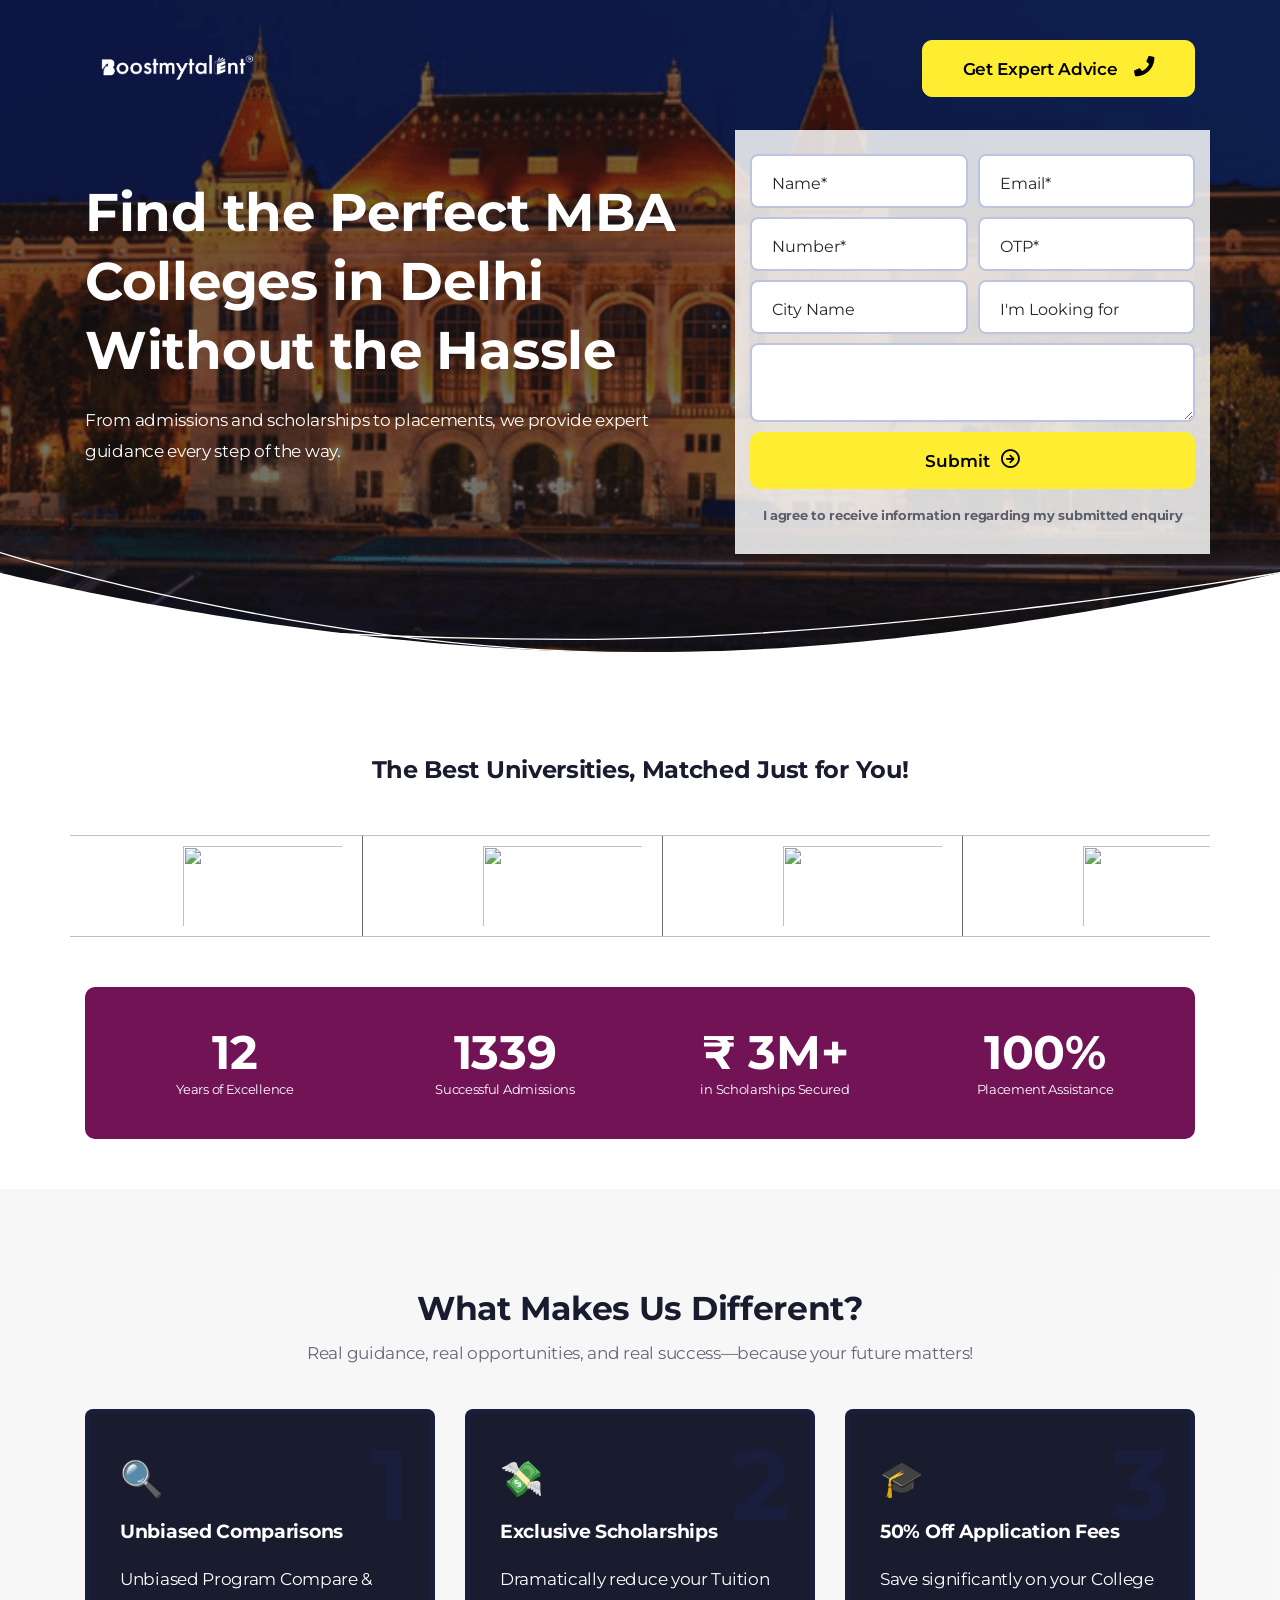
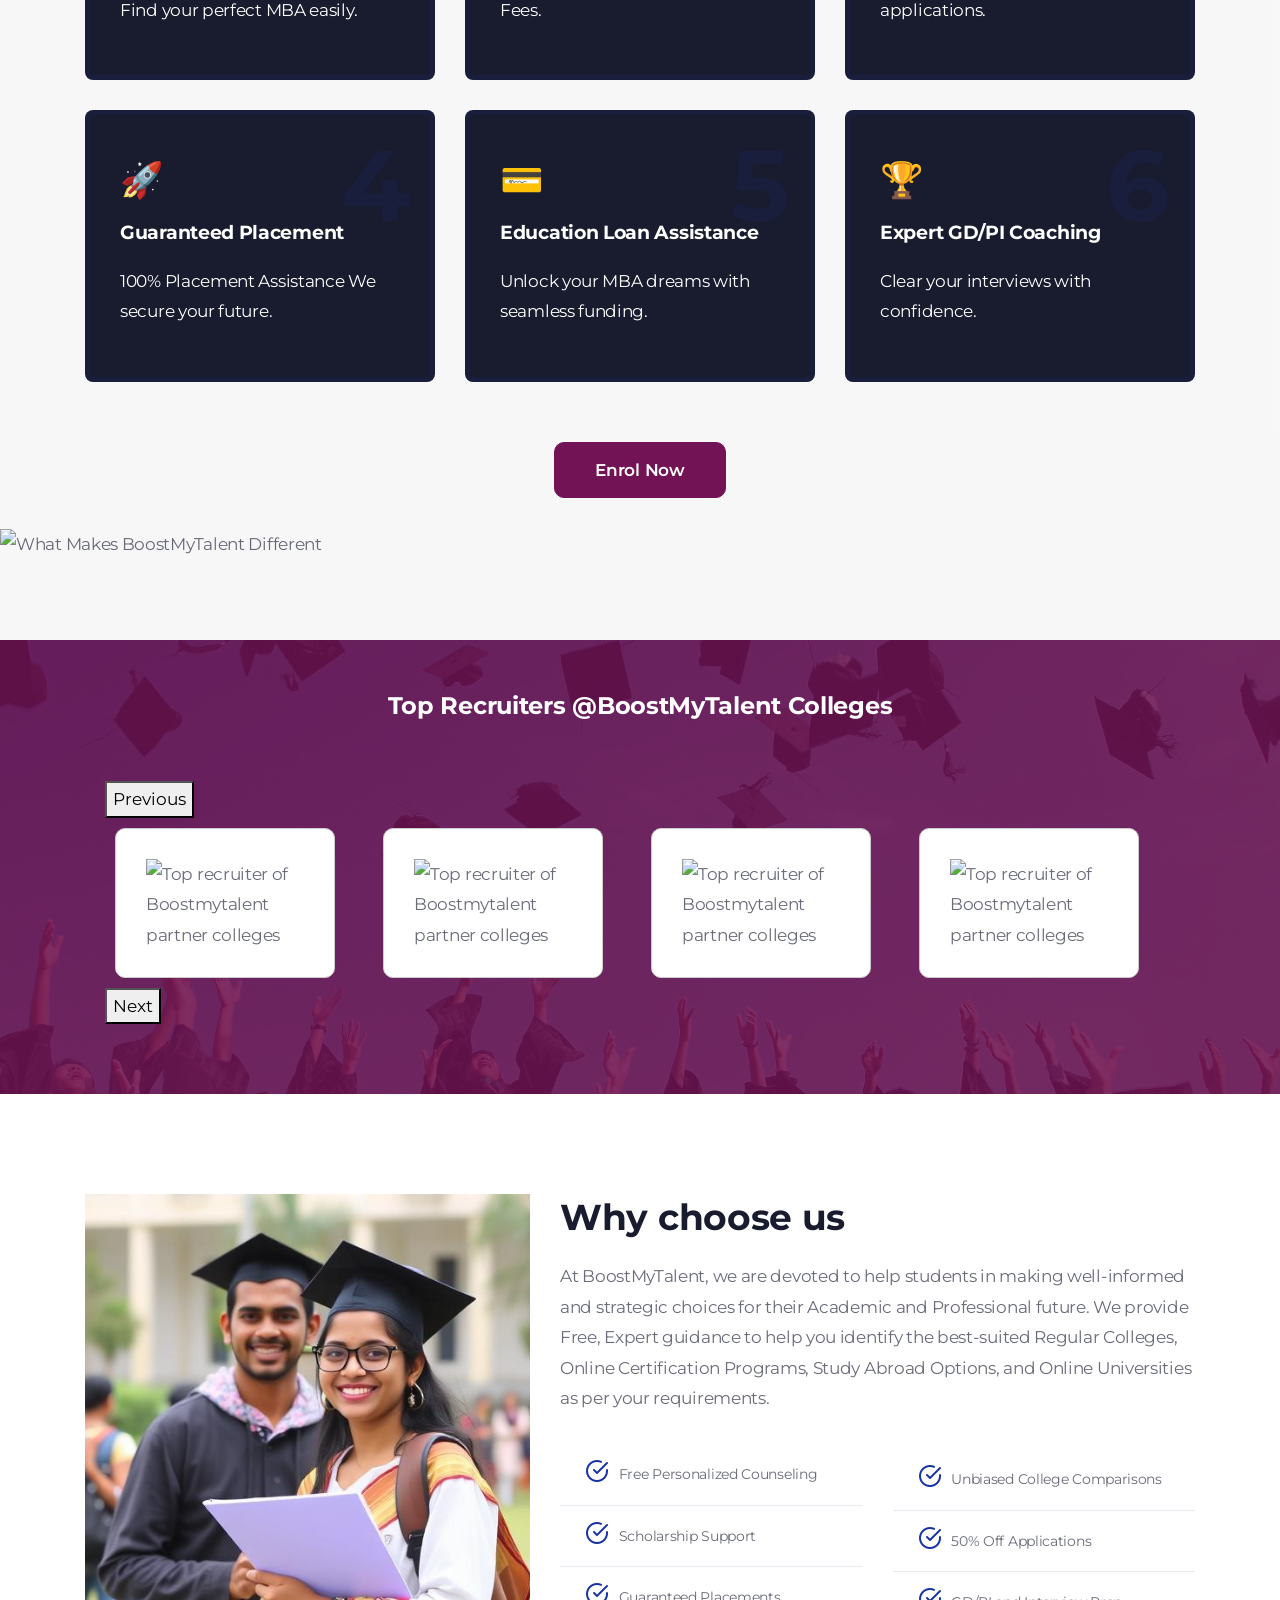
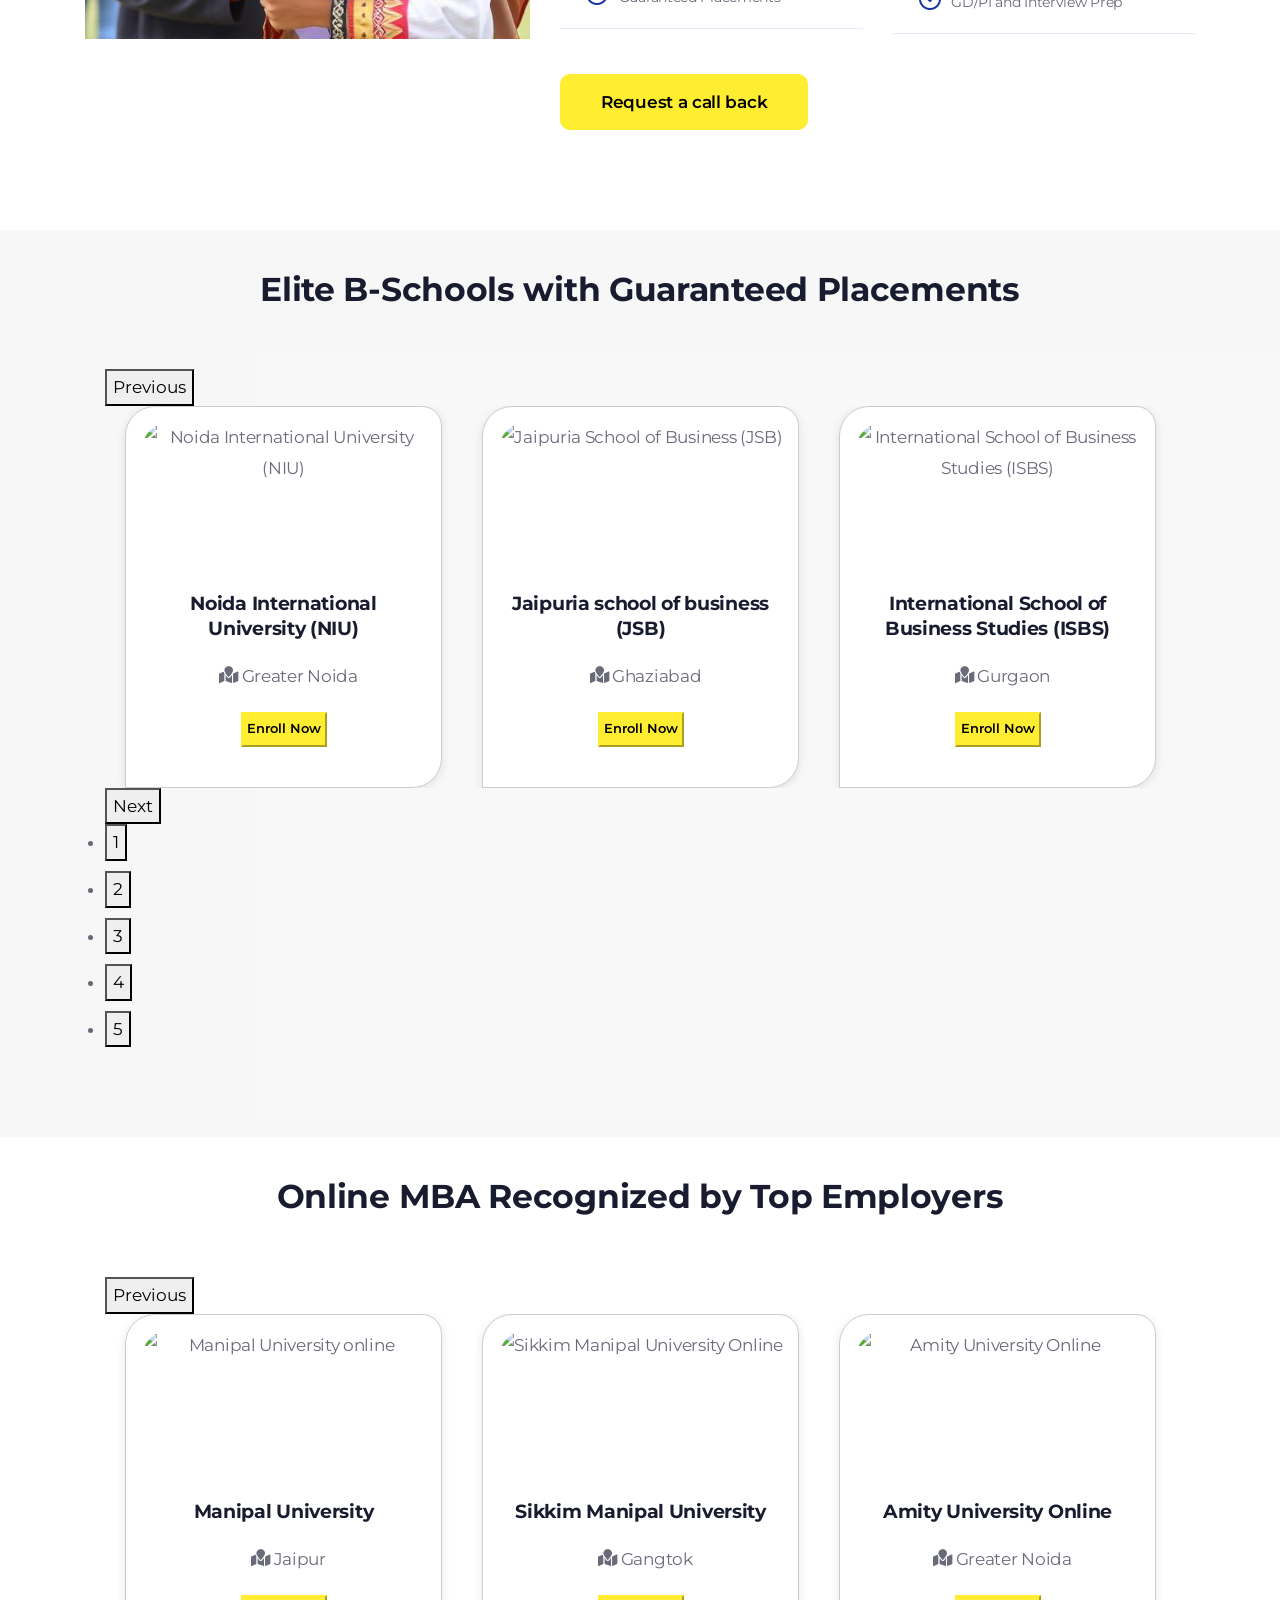
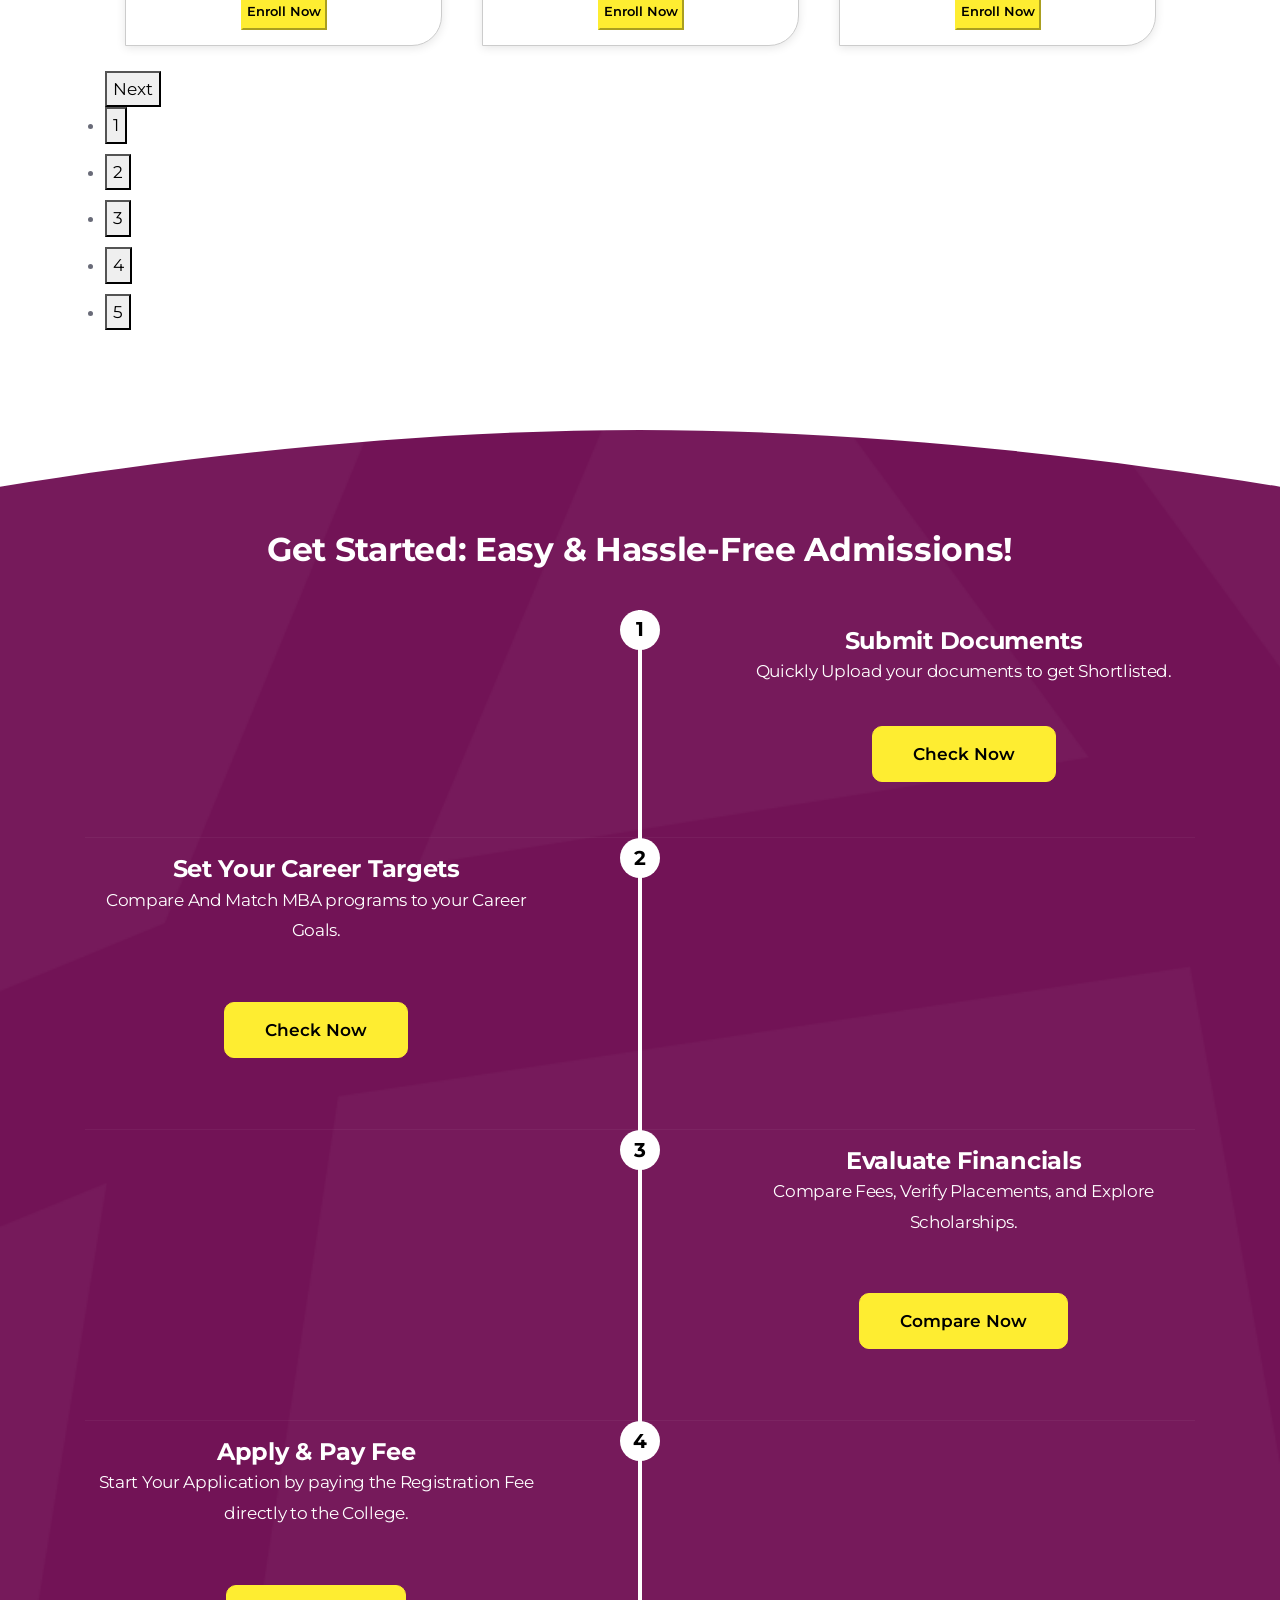
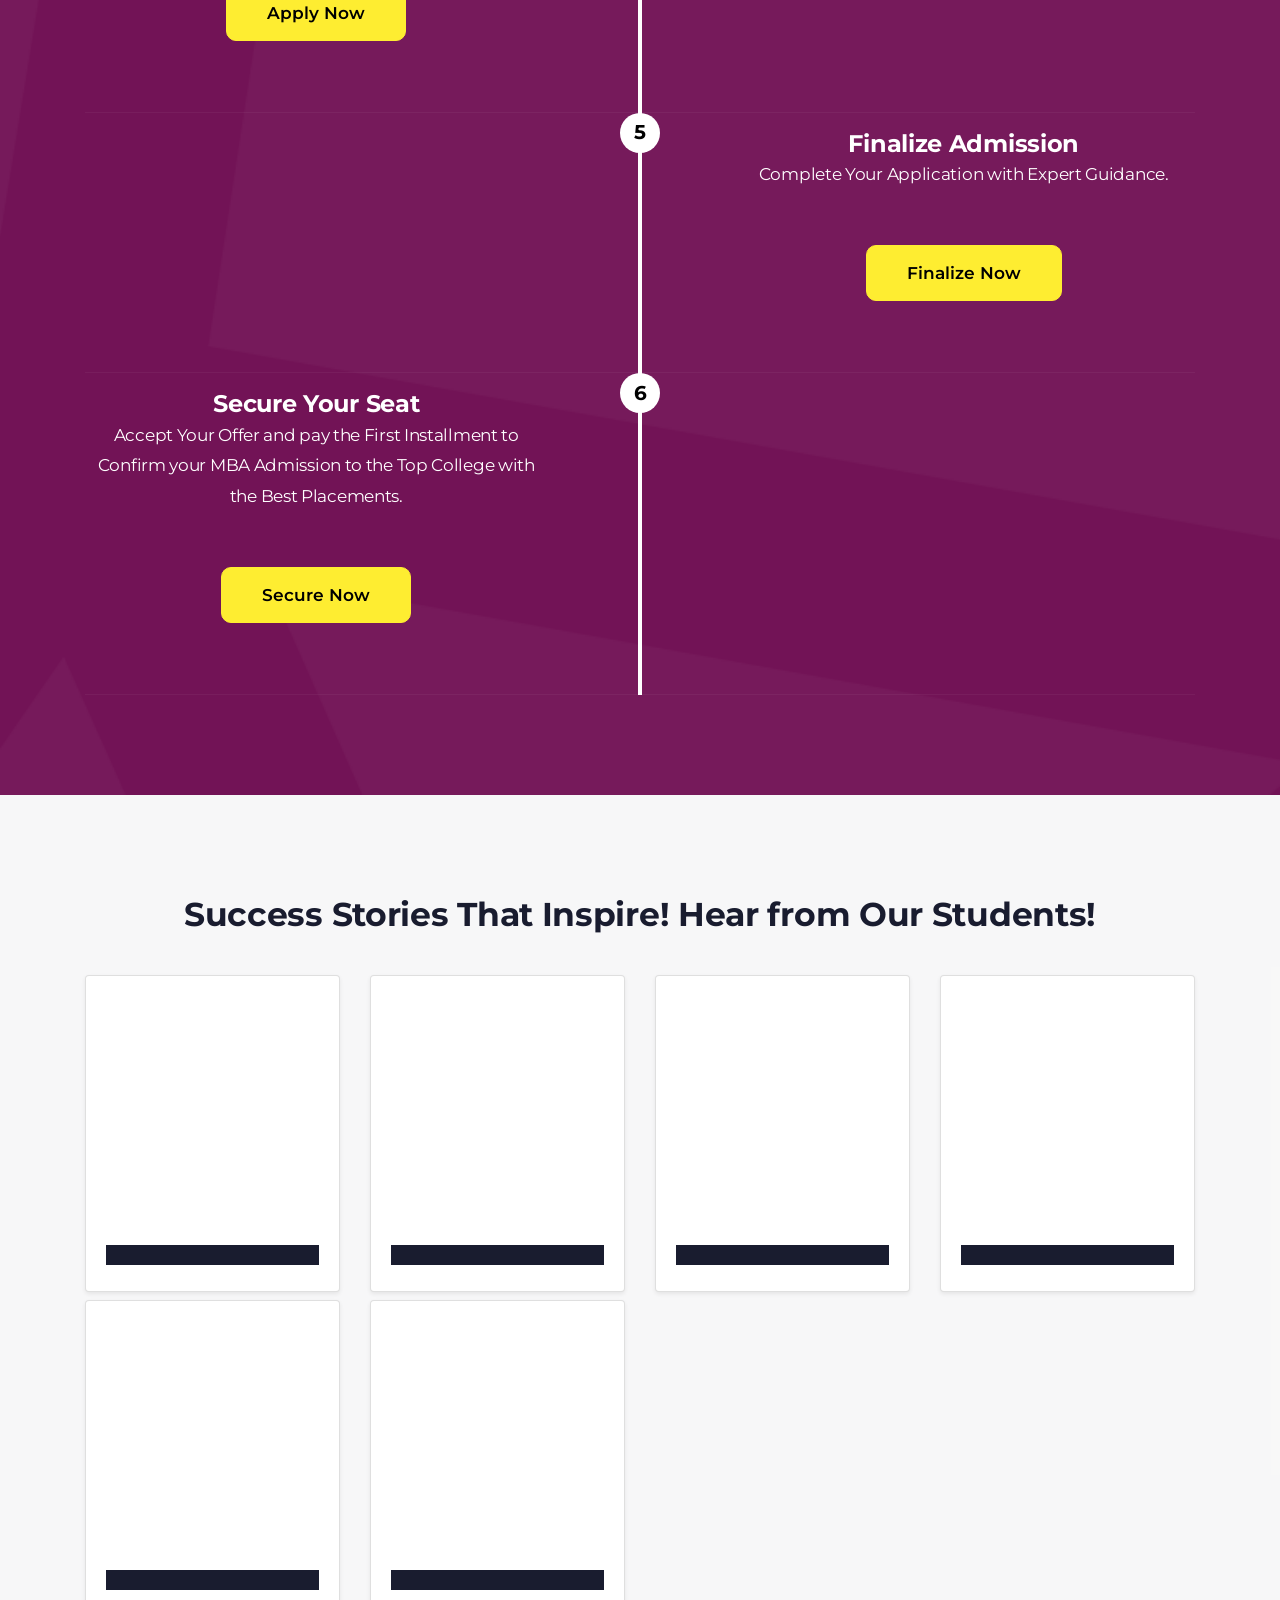
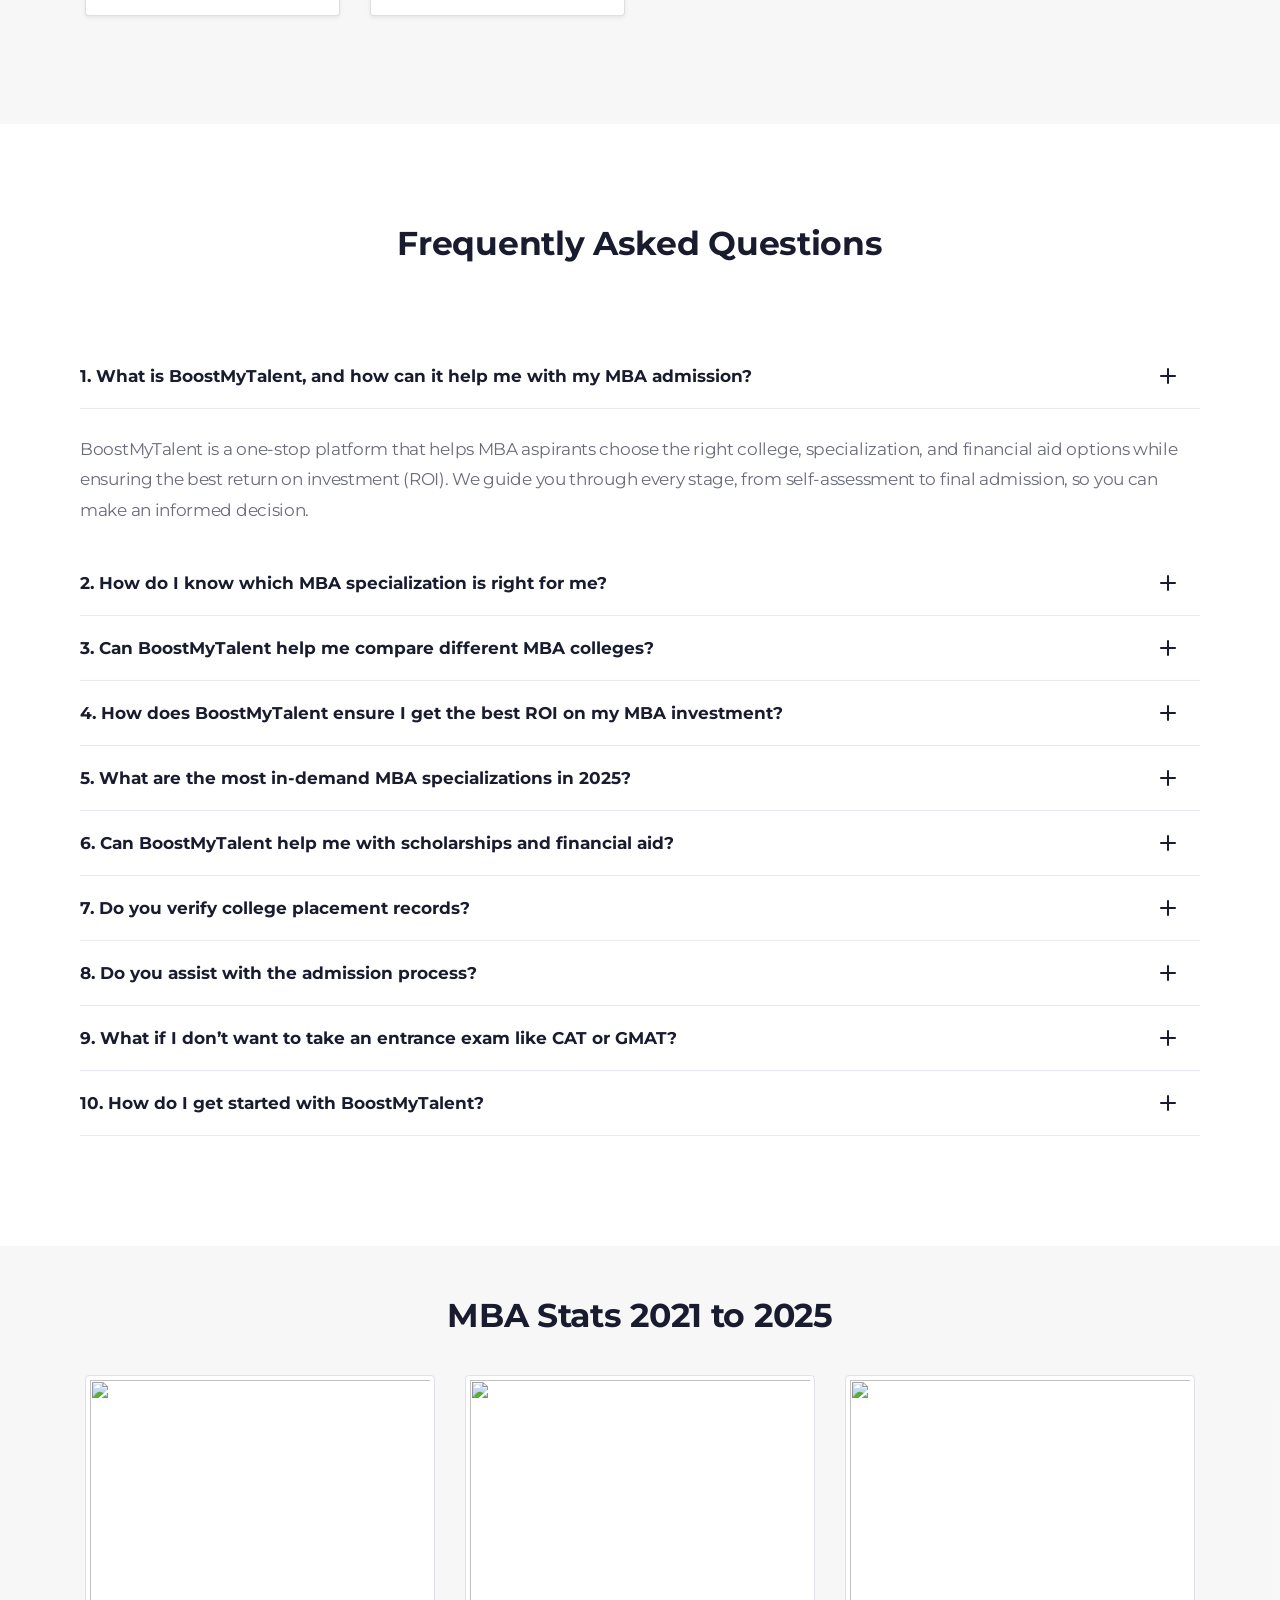
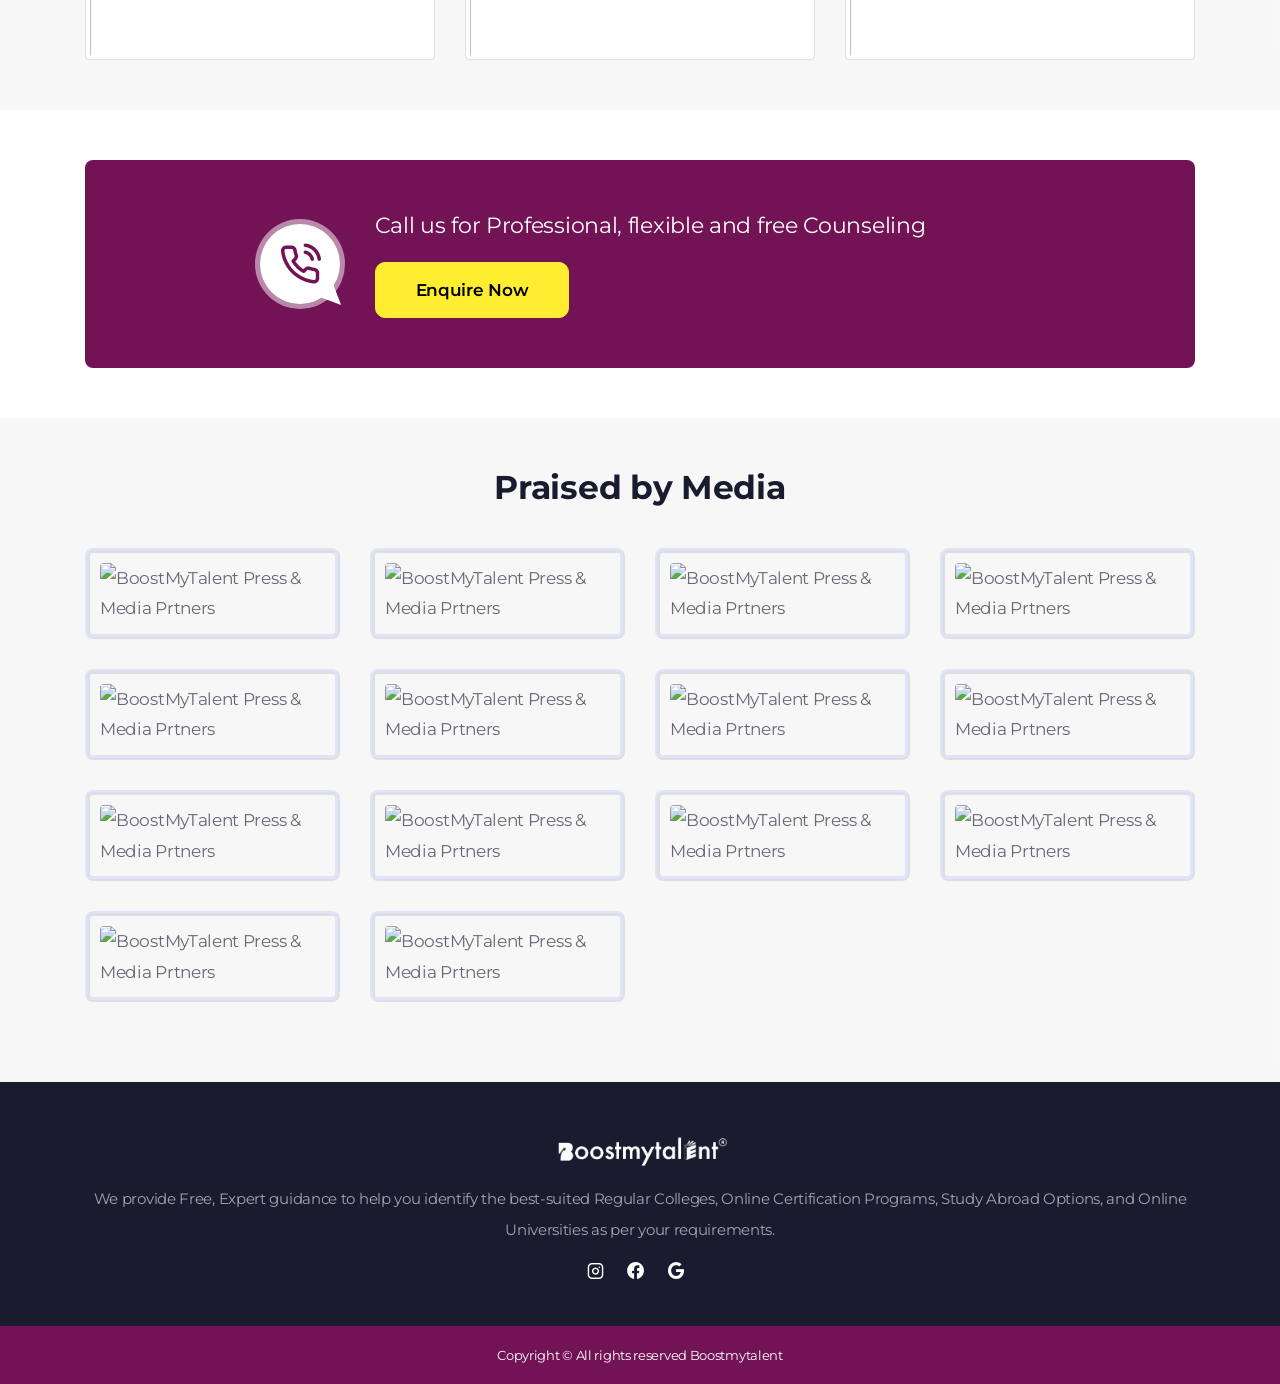
==== commit 97f45699: "update code with new changes" ====
--- a/for--live/index.html
+++ b/for--live/index.html
@@ -59,7 +59,7 @@
 
         <div class="dtr-responsive-header fixed-top">
             <div class="container">
-                <a href="index.html"><img src="assets/img/logo/logo.webp" alt="BoostMyTalent Logo">
+                <a href="index.html"><img src="assets/img/logo/logo.webp" style="width: 180px;" alt="BoostMyTalent Logo">
                 </a>
             </div> 
         </div>
@@ -71,9 +71,9 @@
                 <div class="d-flex align-items-center justify-content-between">
                     <div class="dtr-header-left">
                         <a class="logo-default dtr-scroll-link"
-                            href="#home"><img src="assets/img/logo/logo.png" style="width: 250px;" alt="BoostMyTalent Logo main dark"></a>
+                            href="#home"><img src="assets/img/logo/logo.png" style="width: 180px;" alt="BoostMyTalent Logo main dark"></a>
                         <a class="logo-alt dtr-scroll-link"
-                            href="#home"><img src="assets/img/logo/logo.webp" style="width: 250px;" alt="Boostmytalent Logo Main dark"></a>
+                            href="#home"><img src="assets/img/logo/logo.webp" style="width: 180px;" alt="Boostmytalent Logo Main dark"></a>
                     </div>
                     <div class="dtr-header-right">
                         <a href="javascript:void();"
@@ -97,8 +97,8 @@
                     <div class="container">
                         <div class="row dtr-pb-100">
                             <div class="col-12 col-md-7">
-                                <h1 class="color-white pt-5">Transform Your Future with the Right MBA — <br> Let Us
-                                    Guide You! </h1>
+                                <!-- <h1 class="color-white pt-5">Transform Your Future with the Right MBA — <br> Let Us Guide You! </h1> -->
+                                <h1 class="color-white pt-5">Find the Perfect MBA Colleges in Delhi Without the Hassle </h1>
                                 <p class="color-white">From admissions and scholarships to placements, we provide expert
                                     guidance every step of the way.</p>
                             </div>
@@ -107,86 +107,63 @@
                                     <form id="contactform">
                                         <div class="dtr-form-row dtr-form-row-2col clearfix">
                                             <div class="dtr-form-column">
-                                                <input name="name"
-                                                    type="text"
-                                                    placeholder="Name*">
+                                                    <input name="name" class="required" type="text" placeholder="Name*">
                                                 </p>
                                             </div>
                                             <div class="dtr-form-column">
                                                 <p class="dtr-form-field">
-                                                    <input name="email"
-                                                        class="required email"
-                                                        type="text"
-                                                        placeholder="Email*">
+                                                    <input name="email" class="required" type="text" placeholder="Email*">
                                                 </p>
                                             </div>
 
                                             <div class="dtr-form-column">
                                                 <p class="dtr-form-field">
-                                                    <input name="number"
-                                                        class="required email"
-                                                        type="text"
-                                                        placeholder="Number*">
+                                                    <input name="number" class="required" type="text" placeholder="Number*">
                                                 </p>
                                             </div>
 
                                             <div class="dtr-form-column">
                                                 <p class="dtr-form-field">
-                                                    <input name="otp"
-                                                        class="required email"
-                                                        type="text"
-                                                        placeholder="OTP*">
+                                                    <input name="otp" class="required" type="text" placeholder="OTP*">
                                                 </p>
                                             </div>
 
                                             <div class="dtr-form-column">
                                                 <p class="dtr-form-field">
-                                                    <input name="state-name"
-                                                        class="required email"
-                                                        type="text"
-                                                        placeholder="State Name*">
+                                                    <input name="city-name" class="required" type="text"  placeholder="City Name">
                                                 </p>
                                             </div>
 
                                             <div class="dtr-form-column">
                                                 <p class="dtr-form-field">
-                                                    <input name="city-name"
-                                                        class="required email"
-                                                        type="text"
-                                                        placeholder="City Name">
+                                                    <input name="city-name" class="required" type="text"  placeholder="I'm Looking for">
                                                 </p>
-                                            </div>
+                                            </div> 
                                         </div>
+
+                                        <p class="dtr-form-field">
+                                            <textarea name="subject"  type="text" placeholder="Message"> </textarea>
+                                        </p>
+                                        <style>
+                                            textarea::placeholder{color: #000 Im !important;}
+                                        </style>
                                         <!-- form two columns ends -->
 
-                                        <p class="dtr-form-field">
-                                            <input name="subject"
-                                                type="text"
-                                                placeholder="I'm Looking for ">
-                                        </p>
 
                                         <p class="text-center">
                                             <button class="dtr-btn btn-theme1 w-100"
                                                 type="submit"> Submit<i class="icon-arrow-right-circle dtr-ml-10"></i>
                                             </button>
                                         </p>
-                                        <div class="checkbox ">
-                                            <label class="d-flex">
-                                                <input type="checkbox"
-                                                    name="Agree"
-                                                    value="1"
-                                                    id="Agree"
-                                                    class="widget_input">
+                                        <div class="checkbox text-center"> 
                                                 <span class="small"> <strong>I agree to receive information regarding my
-                                                        submitted enquiry *</strong> </span>
-                                            </label>
+                                                        submitted enquiry  </strong> </span> 
                                         </div>
                                         <div id="result"></div>
                                     </form>
                                 </div>
                             </div>
                             <!-- column 2 ends -->
-
                         </div>
                     </div>
                 </div>
@@ -198,8 +175,8 @@
             <section class="dtr-section dtr-py-100 dtr-pb-40">
                 <div class="container">
                     <div class="dtr-styled-heading text-center">
-                        <div class="dtr-styled-heading text-center">
-                            <h4>Explore 300+ Best - Matched Universities!</h4>
+                        <div class="dtr-styled-heading text-center"> 
+                            <h4>The Best Universities, Matched Just for You!</h4>
                         </div>
                     </div>
                     <div class="row dtr-pt-10 custom-overflox">
@@ -217,17 +194,12 @@
                                 <div class="slide"><img
                                         src="https://www.boostmytalent.com/upload/university/57/manav-rachna-university-faridabad-logo.webp">
                                 </div>
-
-
                                 <div class="slide"><img
                                         src="https://www.boostmytalent.com/upload/university/4/gl-bajaj-institute-greater-noida-logo.webp">
                                 </div>
                                 <div class="slide"><img
                                         src="https://www.boostmytalent.com/upload/university/32/isms-pune-logo.webp">
                                 </div>
-
-
-
                             </section>
                         </div>
                     </div>
@@ -335,97 +307,74 @@
                             data-target="#myModal"
                             class="dtr-btn btn-theme2 dtr-scroll-link dtr-mt-30">Enrol Now</a>
                     </div>
-                    <!--  -->
-                    <div class="dtr-pt-60 dtr-pb-60">
-                        <img src="assets/img/graph-hero.webp"
-                            alt=""
-                            class="">
-                    </div>
-
-                </div>
+                </div>
+
+                <div class="dtr-pt-30 dtr-pb-10">
+                    <img src="assets/img/graph-hero.png" alt="What Makes BoostMyTalent Different">
+                </div>
+
             </section>
 
-
-
-
-            <section id="certificate"
-                class="dtr-section dtr-pt-100 dtr-pb-100 dtr-section-with-bg"
-                style="background-image: url(assets/img/section-bg-img1.png);">
-                <div class="dtr-overlay dtr-overlay-blue"></div>
-                <div class="container dtr-overlay-content">
-                    <div class="dtr-styled-heading text-center">
-                        <h4 class="color-white">Top Recruiters @BoostMyTalent Colleges</h4>
-                    </div>
-                        <!-- <div class="top-recruiter-container">
-                            <div class="dtr-mt-30 color-white">
-                                <div class="row dtr-p-20">
-                                    <div class="col col-lg-3 mb-2">  
-                                        <div class="top-recruiter">
-                                            <img src="https://www.boostmytalent.com/upload/university/12/sukhmani-college-delhi-logo.webp" alt="BoostMyTalent Top Recruiters">
-                                        </div> 
-                                    </div>
-                                    <div class="col col-lg-3 mb-2">  
-                                        <div class="top-recruiter">
-                                            <img src="https://www.boostmytalent.com/upload/university/5/gims-gniot-institute-noida-logo.webp" alt="BoostMyTalent Top Recruiters">
-                                        </div> 
-                                    </div>
-                                    <div class="col col-lg-3 mb-2">  
-                                        <div class="top-recruiter">
-                                            <img src="https://www.boostmytalent.com/upload/university/27/fostiima-delhi-logo.webp" alt="BoostMyTalent Top Recruiters">
-                                        </div> 
-                                    </div>
-                                    <div class="col col-lg-3 mb-2">  
-                                        <div class="top-recruiter">
-                                            <img src="https://www.boostmytalent.com/upload/university/54/d-y-patil-university-pune-logo.webp" alt="BoostMyTalent Top Recruiters">
-                                        </div> 
-                                    </div>
-                                    <div class="col col-lg-3 mb-2">  
-                                        <div class="top-recruiter">
-                                            <img src="https://www.boostmytalent.com/upload/university/4/gl-bajaj-institute-greater-noida-logo.webp" alt="BoostMyTalent Top Recruiters">
-                                        </div> 
-                                    </div>
-                                    <div class="col col-lg-3 mb-2">  
-                                        <div class="top-recruiter">
-                                            <img src="https://www.boostmytalent.com/upload/university/11/fiib-delhi-logo.webp" alt="BoostMyTalent Top Recruiters">
-                                        </div> 
-                                    </div>
-                                    <div class="col col-lg-3 mb-2">  
-                                        <div class="top-recruiter">
-                                            <img src="https://www.boostmytalent.com/upload/university/57/manav-rachna-university-faridabad-logo.webp" alt="BoostMyTalent Top Recruiters">
-                                        </div> 
-                                    </div>
-                                </div>
-                            </div>
-                        </div> -->
-
-
+            
+            <section class="dtr-section dtr-pt-50 dtr-pb-50 dtr-section-with-bg" style="background-image: url(assets/img/section-bg-img1.png);">
+                    <div class="dtr-overlay dtr-overlay-blue"></div>
+                    <div class="container dtr-overlay-content">
+                        <div class="dtr-styled-heading text-center">
+                            <h4 class="color-white">Top Recruiters @BoostMyTalent Colleges</h4>
+                        </div>
                         <div class="top-recruiter-container">
                             <div class="top-recruiter-slider">
                                 <div class="top-recruiter">
-                                    <img src="https://www.boostmytalent.com/upload/university/12/sukhmani-college-delhi-logo.webp" alt="Sukhmani College Delhi">
-                                </div>
-                                <div class="top-recruiter">
-                                    <img src="https://www.boostmytalent.com/upload/university/5/gims-gniot-institute-noida-logo.webp" alt="GIMS GNIOT Noida">
-                                </div>
-                                <div class="top-recruiter">
-                                    <img src="https://www.boostmytalent.com/upload/university/27/fostiima-delhi-logo.webp" alt="Fostiima Delhi">
-                                </div>
-                                <div class="top-recruiter">
-                                    <img src="https://www.boostmytalent.com/upload/university/54/d-y-patil-university-pune-logo.webp" alt="D Y Patil University Pune">
-                                </div>
-                                <div class="top-recruiter">
-                                    <img src="https://www.boostmytalent.com/upload/university/4/gl-bajaj-institute-greater-noida-logo.webp" alt="GL Bajaj Institute Noida">
-                                </div>
-                                <div class="top-recruiter">
-                                    <img src="https://www.boostmytalent.com/upload/university/11/fiib-delhi-logo.webp" alt="FIIB Delhi">
-                                </div>
-                                <div class="top-recruiter">
-                                    <img src="https://www.boostmytalent.com/upload/university/57/manav-rachna-university-faridabad-logo.webp" alt="Manav Rachna University Faridabad">
+                                    <img src="assets/img/top/recruiter-1.webp" alt="Top recruiter of Boostmytalent partner colleges">
+                                </div>
+                                <div class="top-recruiter">
+                                    <img src="assets/img/top/recruiter-2.webp" alt="Top recruiter of Boostmytalent partner colleges">
+                                </div>
+                                <div class="top-recruiter">
+                                    <img src="assets/img/top/recruiter-3.webp" alt="Top recruiter of Boostmytalent partner colleges">
+                                </div>
+                                <div class="top-recruiter">
+                                    <img src="assets/img/top/recruiter-4.webp" alt="Top recruiter of Boostmytalent partner colleges">
+                                </div>
+                                <div class="top-recruiter">
+                                    <img src="assets/img/top/recruiter-5.webp" alt="Top recruiter of Boostmytalent partner colleges">
+                                </div>
+                                <div class="top-recruiter">
+                                    <img src="assets/img/top/recruiter-6.webp" alt="Top recruiter of Boostmytalent partner colleges">
+                                </div>
+                                <div class="top-recruiter">
+                                    <img src="assets/img/top/recruiter-7.webp" alt="Top recruiter of Boostmytalent partner colleges">
+                                </div>
+                                <div class="top-recruiter">
+                                    <img src="assets/img/top/recruiter-8.webp" alt="Top recruiter of Boostmytalent partner colleges">
+                                </div>
+                                <div class="top-recruiter">
+                                    <img src="assets/img/top/recruiter-9.webp" alt="Top recruiter of Boostmytalent partner colleges">
+                                </div>
+                                <div class="top-recruiter">
+                                    <img src="assets/img/top/recruiter-10.webp" alt="Top recruiter of Boostmytalent partner colleges">
+                                </div>
+                                <div class="top-recruiter">
+                                    <img src="assets/img/top/recruiter-11.webp" alt="Top recruiter of Boostmytalent partner colleges">
+                                </div>
+                                <div class="top-recruiter">
+                                    <img src="assets/img/top/recruiter-12.webp" alt="Top recruiter of Boostmytalent partner colleges">
+                                </div>
+                                <div class="top-recruiter">
+                                    <img src="assets/img/top/recruiter-13.webp" alt="Top recruiter of Boostmytalent partner colleges">
+                                </div>
+                                <div class="top-recruiter">
+                                    <img src="assets/img/top/recruiter-14.webp" alt="Top recruiter of Boostmytalent partner colleges">
+                                </div>
+                                <div class="top-recruiter">
+                                    <img src="assets/img/top/recruiter-15.webp" alt="Top recruiter of Boostmytalent partner colleges">
+                                </div>
+                                <div class="top-recruiter">
+                                    <img src="assets/img/top/recruiter-16.webp" alt="Top recruiter of Boostmytalent partner colleges">
                                 </div>
                             </div>
                         </div> 
-
-                </div>
+                    </div>
             </section>
 
 
@@ -450,22 +399,16 @@
                                         <div class="row dtr-mt-30">
                                             <div class="col-12 col-md-6">
                                                 <ul class="dtr-icon-list">
-                                                    <li><i class="icon-check-circle2 color-blue"></i>12+ Years of
-                                                        Experience </li>
-                                                    <li><i class="icon-check-circle2 color-blue"></i>1,500+ Admissions
-                                                    </li>
-                                                    <li><i class="icon-check-circle2 color-blue"></i>₹ 3M+ Scholarships
-                                                    </li>
+                                                    <li><i class="icon-check-circle2 color-blue"></i>Free Personalized Counseling </li>
+                                                    <li><i class="icon-check-circle2 color-blue"></i> Scholarship Support </li>
+                                                    <li><i class="icon-check-circle2 color-blue"></i> Guaranteed Placements</li>
                                                 </ul>
                                             </div>
                                             <div class="col-12 col-md-6">
                                                 <ul class="dtr-icon-list dtr-mt-5">
-                                                    <li><i class="icon-check-circle2 color-blue"></i>Expert Assistance
-                                                    </li>
-                                                    <li><i class="icon-check-circle2 color-blue"></i>Proficient in
-                                                        Admission </li>
-                                                    <li><i class="icon-check-circle2 color-blue"></i>Knowledge & skills
-                                                    </li>
+                                                    <li><i class="icon-check-circle2 color-blue"></i>Unbiased College Comparisons </li>
+                                                    <li><i class="icon-check-circle2 color-blue"></i>50% Off Applications </li>
+                                                    <li><i class="icon-check-circle2 color-blue"></i>GD/PI and Interview Prep </li>
                                                 </ul>
                                             </div>
                                         </div>
@@ -486,7 +429,7 @@
             <div class="dtr-section dtr-pb-40 dtr-pt-40 bg_background">
                 <div class="container">
                     <div class="dtr-styled-heading text-center">
-                        <h2> Elite MBA Colleges with Proven Placements</h2>
+                        <h2> Elite B-Schools with Guaranteed Placements</h2>
                     </div>
                     <div class="slider-container">
                         <div class="regular-college-slider slider text-start">
@@ -558,7 +501,7 @@
             <div class="dtr-section dtr-pb-50 dtr-pt-40">
                 <div class="container">
                     <div class="dtr-styled-heading text-center">
-                        <h2> Online Colleges</h2>
+                        <h2> Online MBA Recognized by Top Employers </h2>
                     </div>
                     <div class="slider-container">
                         <div class="online-college-slider slider text-start">
@@ -631,20 +574,105 @@
                         <div class="row">
                             <div class="col-12 text-center">
                                 <div class="dtr-styled-heading">
-                                    <h2>Admission Process</h2>
-                                </div>
-                                <div class="dtr-form dtr-form-styled dtr-form-dark-bg">
-                                    <img src="assets/img/admission-process.png"
-                                        alt=""
-                                        class="">
-                                </div>
-                                <div class="d-flex justify-content-center">
-                                    <a href="javascript:void();"
-                                        data-toggle="modal"
-                                        data-target="#myModal"
-                                        class="dtr-btn btn-theme1 dtr-scroll-link dtr-mt-30">Secure Your Admission
-                                        Now</a>
-                                </div>
+                                    <h2>Get Started: Easy & Hassle-Free Admissions!</h2>
+                                </div> 
+
+                                <section class="timeline">
+                                    <div class="timeline-container container">
+                                        <div class="row">
+                                            <div class="col-12 col-lg-5">
+                                                <img src="assets/img/icons/1.png" alt="">
+                                            </div>
+                                
+                                            <div class="col-12 col-lg-2">
+                                                <div class="timeline-icon">1</div>
+                                            </div> 
+                                            <div class="col-12 col-lg-5 timeline-content">
+                                                <h3>Submit Documents</h3>
+                                                <p> Quickly Upload your documents to get Shortlisted.</p>
+                                                <div class="dtr-mt-10">
+                                                    <button data-toggle="modal" data-target="#myModal" class="dtr-btn btn-theme1 dtr-scroll-link dtr-mt-30">Check Now</button>
+                                                </div> 
+                                            </div>
+                                        </div>
+                                
+                                        <div class="row"> 
+                                            <div class="col-12 col-lg-5 timeline-content order-2 order-lg-3">
+                                                <h3>Set Your Career Targets</h3>
+                                                <p>Compare And Match MBA programs to your Career Goals.</p>
+                                                <div class="py-3">
+                                                    <button data-toggle="modal" data-target="#myModal" class="dtr-btn btn-theme1 dtr-scroll-link dtr-mt-30">Check Now</button>
+                                                </div>
+                                            </div> 
+                                            <div class="col-12 col-lg-2 order-2 order-lg-3 d-none d-lg-block">
+                                                <div class="timeline-icon">2</div>
+                                            </div> 
+                                            <div class="col-12 col-lg-5 order-1 order-lg-3">
+                                                <img src="assets/img/icons/2.png" alt="">
+                                            </div>
+                                        </div>
+                                        <div class="row">
+                                            <div class="col-12 col-lg-5">
+                                                <img src="assets/img/icons/3.png" alt="">
+                                            </div>
+                                            <div class="col-12 col-lg-2">
+                                                <div class="timeline-icon">3</div>
+                                            </div> 
+                                            <div class="col-12 col-lg-5 timeline-content">
+                                                <h3>Evaluate Financials</h3>
+                                                <p>Compare Fees, Verify Placements, and Explore Scholarships.</p>
+                                                <div class="py-3">
+                                                    <button data-toggle="modal" data-target="#myModal" class="dtr-btn btn-theme1 dtr-scroll-link dtr-mt-30">Compare Now</button>
+                                                </div>
+                                            </div>
+                                        </div>
+                                        <div class="row">
+                                            <div class="col-12 col-lg-5 timeline-content order-2 order-lg-3">
+                                                <h3>Apply & Pay Fee</h3>
+                                                <p>Start Your Application by paying the Registration Fee directly to the College.</p>
+                                                <div class="py-3">
+                                                    <button data-toggle="modal" data-target="#myModal" class="dtr-btn btn-theme1 dtr-scroll-link dtr-mt-30">Apply Now</button>
+                                                </div>
+                                            </div>
+                                            <div class="col-12 col-lg-2 order-2 order-lg-3 d-none d-lg-block">
+                                                <div class="timeline-icon">4</div>
+                                            </div>
+                                            <div class="col-12 col-lg-5 order-1 order-lg-3">
+                                                <img src="assets/img/icons/4.png" alt="">
+                                            </div>
+                                        </div>
+                                        <div class="row">
+                                            <div class="col-12 col-lg-5">
+                                                <img src="assets/img/icons/5.png" alt="">
+                                            </div>
+                                            <div class="col-12 col-lg-2">
+                                                <div class="timeline-icon">5</div>
+                                            </div> 
+                                            <div class="col-12 col-lg-5 timeline-content">
+                                                <h3>Finalize Admission</h3>
+                                                <p> Complete Your Application with Expert Guidance.</p>
+                                                <div class="py-3">
+                                                    <button data-toggle="modal" data-target="#myModal" class="dtr-btn btn-theme1 dtr-scroll-link dtr-mt-30">Finalize Now</button>
+                                                </div>
+                                            </div>
+                                        </div>
+                                        <div class="row">
+                                            <div class="col-12 col-lg-5 timeline-content order-2 order-lg-3">
+                                                <h3>Secure Your Seat</h3>
+                                                <p> Accept Your Offer and pay the First Installment to Confirm your MBA Admission to the Top College with the Best Placements.</p>
+                                                <div class="py-3">
+                                                    <button data-toggle="modal" data-target="#myModal" class="dtr-btn btn-theme1 dtr-scroll-link dtr-mt-30">Secure Now</button>
+                                                </div>
+                                            </div>
+                                            <div class="col-12 col-lg-2 order-2 order-lg-3 d-none d-lg-block">
+                                                <div class="timeline-icon">6</div>
+                                            </div>
+                                            <div class="col-12 col-lg-5 order-1 order-lg-3">
+                                                <img src="assets/img/icons/6.png" alt="">
+                                            </div>
+                                        </div>
+                                    </div>
+                                </section> 
                             </div>
                         </div>
                     </div>
@@ -655,53 +683,78 @@
             <section class="dtr-section dtr-pt-100 dtr-pb-100 bg_background">
                 <div class="container">
                     <div class="dtr-styled-heading text-center">
-                        <h2> Success Stories That Inspire </h2>
-                    </div>
+                        <h2> Success Stories That Inspire! Hear from Our Students! </h2>
+                    </div>
+
                     <div class="row">
-                        <div class="col-sm-12 col-md-4 col-lg-4 mb-2"> 
-                            <div class="dtr-servicebox dtr-servicebox-video bg_background dtr-m-0 dtr-p-15" data-embed="4rAm-xqYdPM">
-                                <img src="https://img.youtube.com/vi/4rAm-xqYdPM/maxresdefault.jpg" alt="YouTube Thumbnail">
-                                <div class="play-button"></div>
+                        <div class="col-sm-12 col-md-3 col-lg-3 mb-2">
+                            <div class="card shadow-sm">
+                                <div class="card-body p-lg-7">
+                                    <div class="m-auto">
+                                        <a class="bg-dark">
+                                            <iframe width="100%" height="265px" src="https://www.youtube.com/embed/4rAm-xqYdPM?rel=0&autoplay=0" allow="autoplay" frameborder="0"></iframe>
+                                        </a>
+                                    </div>
+                                </div>
+                            </div>
+                        </div>
+                        <div class="col-sm-12 col-md-3 col-lg-3 mb-2">
+                            <div class="card shadow-sm">
+                                <div class="card-body p-lg-7">
+                                    <div class="m-auto">
+                                        <a class="bg-dark">
+                                            <iframe width="100%" height="265px" src="https://www.youtube.com/embed/2--h85ifRfA?rel=0&autoplay=0" allow="autoplay" frameborder="0"></iframe>
+                                        </a>
+                                    </div>
+                                </div>
                             </div>
                         </div> 
-                        <div class="col-sm-12 col-md-4 col-lg-4 mb-2"> 
-                            <div class="dtr-servicebox dtr-servicebox-video bg_background dtr-m-0 dtr-p-15" data-embed="2--h85ifRfA">
-                                <img src="https://img.youtube.com/vi/2--h85ifRfA/maxresdefault.jpg" alt="YouTube Thumbnail">
-                                <div class="play-button"></div> 
-                            </div>
-                        </div>
-                        <div class="col-sm-12 col-md-4 col-lg-4 mb-2"> 
-                            <div class="dtr-servicebox dtr-servicebox-video bg_background dtr-m-0 dtr-p-15" data-embed="lnb7ugpZ1Ko">
-                                <img src="https://img.youtube.com/vi/lnb7ugpZ1Ko/maxresdefault.jpg" alt="YouTube Thumbnail">
-                                <div class="play-button"></div> 
-                            </div> 
-                        </div>
-                        <div class="col-sm-12 col-md-4 col-lg-4 mb-2"> 
-                            <div class="dtr-servicebox dtr-servicebox-video bg_background dtr-m-0 dtr-p-15" data-embed="uQIaNEnxozw">
-                                <img src="https://img.youtube.com/vi/uQIaNEnxozw/maxresdefault.jpg" alt="YouTube Thumbnail">
-                                <div class="play-button"></div> 
-                            </div>  
-                        </div>
-                        <div class="col-sm-12 col-md-4 col-lg-4 mb-2"> 
-                            <div class="dtr-servicebox dtr-servicebox-video bg_background dtr-m-0 dtr-p-15" data-embed="mbHi_9tSwD8">
-                                <img src="https://img.youtube.com/vi/mbHi_9tSwD8/maxresdefault.jpg" alt="YouTube Thumbnail">
-                                <div class="play-button"></div> 
-                            </div>  
-                        </div>
-                        <div class="col-sm-12 col-md-4 col-lg-4 mb-2"> 
-                            <div class="dtr-servicebox dtr-servicebox-video bg_background dtr-m-0 dtr-p-15" data-embed="bogx3Kw3Rzw">
-                                <img src="https://img.youtube.com/vi/bogx3Kw3Rzw/maxresdefault.jpg" alt="YouTube Thumbnail">
-                                <div class="play-button"></div> 
-                            </div>   
-                        </div>
-                        <div class="col-sm-12 col-md-4 col-lg-4 mb-2"> 
-                            <div class="dtr-servicebox dtr-servicebox-video bg_background dtr-m-0 dtr-p-15" data-embed="n5lxP5lTNjk">
-                                <img src="https://img.youtube.com/vi/n5lxP5lTNjk/maxresdefault.jpg" alt="YouTube Thumbnail">
-                                <div class="play-button"></div> 
-                            </div>    
-                        </div>
-                    </div>
-                    <!-- row end -->
+                        <div class="col-sm-12 col-md-3 col-lg-3 mb-2">
+                            <div class="card shadow-sm">
+                                <div class="card-body p-lg-7">
+                                    <div class="m-auto">
+                                        <a class="bg-dark">
+                                            <iframe width="100%" height="265px" src="https://www.youtube.com/embed/uQIaNEnxozw?rel=0&autoplay=0" allow="autoplay" frameborder="0"></iframe>
+                                        </a>
+                                    </div>
+                                </div>
+                            </div>
+                        </div> 
+                        <div class="col-sm-12 col-md-3 col-lg-3 mb-2">
+                            <div class="card shadow-sm">
+                                <div class="card-body p-lg-7">
+                                    <div class="m-auto">
+                                        <a class="bg-dark">
+                                            <iframe width="100%" height="265px" src="https://www.youtube.com/embed/n5lxP5lTNjk?rel=0&autoplay=0" allow="autoplay" frameborder="0"></iframe>
+                                        </a>
+                                    </div>
+                                </div>
+                            </div>
+                        </div> 
+                        <div class="col-sm-12 col-md-3 col-lg-3 mb-2">
+                            <div class="card shadow-sm">
+                                <div class="card-body p-lg-7">
+                                    <div class="m-auto">
+                                        <a class="bg-dark">
+                                            <iframe width="100%" height="265px" src="https://www.youtube.com/embed/mbHi_9tSwD8?rel=0&autoplay=0" allow="autoplay" frameborder="0"></iframe>
+                                        </a>
+                                    </div>
+                                </div>
+                            </div>
+                        </div>   
+                        <div class="col-sm-12 col-md-3 col-lg-3 mb-2">
+                            <div class="card shadow-sm">
+                                <div class="card-body p-lg-7">
+                                    <div class="m-auto">
+                                        <a class="bg-dark">
+                                            <iframe width="100%" height="265px" src="https://www.youtube.com/embed/bogx3Kw3Rzw?rel=0&autoplay=0" allow="autoplay" frameborder="0"></iframe>
+                                        </a>
+                                    </div>
+                                </div>
+                            </div>
+                        </div> 
+                    </div>  
+                    
                 </div> 
             </section>
 
@@ -836,7 +889,7 @@
                                         <p>
                                             We analyze tuition fees, hostel costs, and placement salaries to help you
                                             calculate the ROI for different MBA programs. Our insights ensure that you
-                                            don’t overspend on a degree that doesn’t provide a worthwhile return.
+                                            don't overspend on a degree that doesn't provide a worthwhile return.
                                         </p>
                                     </div>
                                 </div>
@@ -1029,16 +1082,42 @@
                         </div>
                     </div>
                 </div>
-
             </div>
         </section>
 
 
 
-        <section class="dtr-section dtr-pb-50">
+        <section class="dtr-section dtr-pb-50 bg_background dtr-pt-50">
             <div class="container">
-                <div class="dtr-cta-box bg-red color-white d-flex justify-content-center">
-                    <!-- <div class="dtr-cta-box-left" style="background-image: url(assets/img/expert-image.jpg);"> </div> -->
+                <div class="dtr-styled-heading text-center">
+                    <h2>MBA Stats 2021 to 2025</h2> 
+                </div>
+                <div class="row">
+                    <div class="col-12 col-lg-4">
+                        <div class="img-contain">
+                            <img src="assets/img/graph/graph-1.jpg" alt="" class="img-thumbnail">
+                        </div>
+                    </div>
+                    <div class="col-12 col-lg-4">
+                        <div class="img-contain">
+                            <img src="assets/img/graph/graph-2.jpg" alt="" class="img-thumbnail">
+                        </div>
+                    </div>
+                    <div class="col-12 col-lg-4">
+                        <div class="img-contain">
+                            <img src="assets/img/graph/graph-3.jpg" alt="" class="img-thumbnail">
+                        </div>
+                    </div>
+                </div>
+            </div>
+        </section>
+
+
+
+
+        <section class="dtr-section dtr-pb-50 dtr-mt-50">
+            <div class="container">
+                <div class="dtr-cta-box bg-red color-white d-flex justify-content-center"> 
                     <div class="dtr-cta-box-right">
                         <div class="dtr-cta-box-icon border-white-muted color-red"></div>
                         <p>Call us for Professional, flexible and free Counseling</p>
@@ -1056,8 +1135,7 @@
         <section class="dtr-section dtr-pt-50 dtr-pb-50 bg_background">
             <div class="container">
                 <div class="dtr-styled-heading text-center">
-                    <h2>Press & Media Partners</h2>
-                    <p>Recognized & Trusted By Leading Organizations & Media Globally</p>
+                    <h2>Praised by Media</h2> 
                 </div>
                 <div class="row">
                     <div class="col-4 col-lg-3">
@@ -1198,8 +1276,6 @@
                             <div class="col-12 py-4 custom-bg-light">
                                 <div class="dtr-form dtr-form-styled">
                                     <form id="contactform">
-
-                                        <!-- form two columns start -->
                                         <div class="dtr-form-row dtr-form-row-2col clearfix">
                                             <div class="dtr-form-column">
                                                 <input name="name"
@@ -1251,8 +1327,7 @@
                                                         placeholder="City Name">
                                                 </p>
                                             </div>
-                                        </div>
-                                        <!-- form two columns ends -->
+                                        </div> 
 
                                         <p class="dtr-form-field">
                                             <input name="subject"
@@ -1295,27 +1370,7 @@
 
     </div>
     <!-- main div end -->
-
-
-    
-
-    <!-- youtuube script  -->
-    <script>
-        $(document).ready(function () {
-            $('.dtr-servicebox').on('click', function () {
-                const videoId = $(this).data('embed');
-                const iframe = `<iframe 
-                                src="https://www.youtube.com/embed/${videoId}?autoplay=1&rel=0&modestbranding=1" 
-                                frameborder="0" 
-                                allow="autoplay; encrypted-media" 
-                                allowfullscreen 
-                                loading="lazy">
-                            </iframe>`;
-                $(this).html(iframe);
-            });
-        });
-    </script>
-    <!-- end -->
+ 
 
 
     <!-- script for slider  -->
@@ -1328,7 +1383,7 @@
                 autoplay: true,
                 autoplaySpeed: 2000,
                 infinite: true,
-                arrows: false,
+                arrows: true,
                 dots: true,
                 responsive: [
                     {
@@ -1346,17 +1401,7 @@
                     {
                         breakpoint: 576,
                         settings: {
-                            slidesToShow: 1,
-                            centerMode: true,
-                            centerPadding: '20px'
-                        }
-                    },
-                    {
-                        breakpoint: 420,
-                        settings: {
-                            slidesToShow: 1,
-                            centerMode: true,
-                            centerPadding: '20px'
+                            slidesToShow: 1
                         }
                     }
                 ]
@@ -1370,7 +1415,7 @@
                 autoplay: true,
                 autoplaySpeed: 2000,
                 infinite: true,
-                arrows: false,
+                arrows: true,
                 dots: true,
                 responsive: [
                     {
@@ -1388,17 +1433,7 @@
                     {
                         breakpoint: 576,
                         settings: {
-                            slidesToShow: 1,
-                            centerMode: true,
-                        centerPadding: '20px'
-                        }
-                    },
-                    {
-                        breakpoint: 420,
-                        settings: {
-                            slidesToShow: 1,
-                            centerMode: true,
-                            centerPadding: '20px'
+                            slidesToShow: 1
                         }
                     }
                 ]
@@ -1410,8 +1445,9 @@
             $('.top-recruiter-slider').slick({
                 slidesToShow: 4,
                 slidesToScroll: 1,
-                autoplay: true,
-                autoplaySpeed: 2000,
+                autoplay: true, 
+                autoplaySpeed: 1500,
+                infinite: true,
                 arrows: true,
                 dots: false,
                 responsive: [
--- a/for--live/assets/css/style.css
+++ b/for--live/assets/css/style.css
@@ -14,503 +14,2333 @@
     --btn-color: #feed31;
     --btn-color2: #721356;
 
-    
+
     --bg_modal_dark: #000000c4;
 
 
     --theme-clr-shade1: #721356cf;
 }
 
-.bg_background{
+.bg_background {
     background: #191c2f08;
 }
 
-.bg_modal_dark{
-    background:var(--bg_modal_dark) !important;
-}
-
-
-body { -webkit-font-smoothing: antialiased; -webkit-animation: fix 1s 1; overflow-x: hidden; }
-h1, h2, h3, h4, h5, h6 { margin-bottom: 20px; }
-a, a:hover { text-decoration: none; }
-a:focus { outline: none; }
-img { max-width: 100%; }
-p { margin: 0 0 10px 0; }
-p:last-child { margin-bottom: 0; }
-body { font-family: var(--theme-font); font-size: 17px; font-weight: 400; line-height: 1.8em; letter-spacing: -0.3px; }
-h1, h2, h3, h4, h5, h6, h1 a, h2 a, h3 a, h4 a, h5 a, h6 a { font-family: var(--theme-font); font-weight: 700; }
+.bg_modal_dark {
+    background: var(--bg_modal_dark) !important;
+}
+
+
+body {
+    -webkit-font-smoothing: antialiased;
+    -webkit-animation: fix 1s 1;
+    overflow-x: hidden;
+}
+
+h1,
+h2,
+h3,
+h4,
+h5,
+h6 {
+    margin-bottom: 20px;
+}
+
+a,
+a:hover {
+    text-decoration: none;
+}
+
+a:focus {
+    outline: none;
+}
+
+img {
+    max-width: 100%;
+}
+
+p {
+    margin: 0 0 10px 0;
+}
+
+p:last-child {
+    margin-bottom: 0;
+}
+
+body {
+    font-family: var(--theme-font);
+    font-size: 17px;
+    font-weight: 400;
+    line-height: 1.8em;
+    letter-spacing: -0.3px;
+}
+
+h1,
+h2,
+h3,
+h4,
+h5,
+h6,
+h1 a,
+h2 a,
+h3 a,
+h4 a,
+h5 a,
+h6 a {
+    font-family: var(--theme-font);
+    font-weight: 700;
+}
 
 /* h1, h1 a { font-size: 3.529em; line-height: 1.3em; } */
-h1, h1 a { font-size: 3.129em; line-height: 1.3em; }
-
-
-h2, h2 a { font-size: 2.765em; line-height: 1.2em; }
-h3, h3 a { font-size: 2.118em; line-height: 1.3em; }
-h4, h4 a { font-size: 1.412em; line-height: 1.3em; }
-h5, h5 a { font-size: 1.118em; line-height: 1.3em; }
-h6, h6 a { font-size: 1.000em; line-height: 1.8em; }
-strong { font-size: 1.000em; line-height: 25px; font-weight: 700; }
-.small { font-size: 0.750em; line-height: 1.8em; }
-.text-size-xxl { font-size: 68px; line-height: 68px; }
-.text-size-xl { font-size: 47px; line-height: 52px; }
-.text-size-lg { font-size: 30px; line-height: 38px; }
-.text-size-md { font-size: 24px; line-height: 36px; }
-.text-size-sm { font-size: 13px; line-height: 18px; }
-.text-size-xs { font-size: 0.765em; line-height: 1.4em; }
-.line-height-null { line-height: 1em; }
-.font-weight-200 { font-weight: 200; }
-.font-weight-300 { font-weight: 300; }
-.font-weight-400 { font-weight: 400; }
-.font-weight-500 { font-weight: 500; }
-.font-weight-600 { font-weight: 600; }
-.font-weight-700 { font-weight: 700; }
-.vert-bottom { vertical-align: bottom; }
-.vert-middle { vertical-align: middle; }
-ul, ol { margin: 0 0 10px 0; padding: 0; list-style-position: outside; display: block; }
-li > ul, li > ol { margin-top: 10px; margin-bottom: 0; margin-left: 1.5em; }
-ol li, ul li { margin-bottom: 10px; }
-.dtr-list { list-style-type: none; }
-.dtr-list li { display: block; margin-bottom: 10px; }
-.dtr-list-inline, .dtr-list-inline.dtr-list-left, .dtr-list-inline.dtr-list-right { display: block; width: 100%; margin: 0; }
-.dtr-list-inline li { padding: 0 10px; margin: 0; background: none; list-style-type: none; display: inline-block !important; }
-.dtr-list-left li { text-align: left; padding: 0 20px 0 0; margin: 0; }
-.dtr-list-right li { text-align: right; padding: 0 0 0 20px; margin: 0; }
-.dtr-list-left-spaced li { text-align: left; padding: 0 30px 0 0; margin: 0; }
-.dtr-list-right-spaced li { text-align: right; padding: 0 0 0 30px; margin: 0; }
-.dtr-icon-list li { position: relative; display: flex; padding: 15px 25px; margin: 0; background: none; list-style-type: none; border-width: 0 0 1px 0; border-style: solid; border-radius: 0; border-color: #e7eaf6; }
-.dtr-icon-list li:hover { border-radius: 8px; background-color: rgba(23,50,164,0.05); }
-.dtr-icon-list:hover li { border-color: transparent !important; }
-.dtr-icon-list i { margin-right: 10px; font-size: 24px; line-height: 24px; }
-.dtr-list-border li { background: none; list-style-type: none; display: block; padding: 0 0 10px 0; margin: 0 0 10px 0; border-style: solid; border-width: 0 0 1px 0; }
-.dtr-list-border li:last-child { border: 0; margin-bottom: 0; }
-.dtr-pipe-list { margin: 0; padding: 0; }
-.dtr-pipe-list li { display: inline-block; background: none; list-style-type: none; margin: 0; padding: 0; }
-.dtr-pipe-list li::after { content: ''; border-width: 0 1px 0 0; border-style: solid; margin: 0 10px 0 12px; }
-.dtr-pipe-list li:last-child::after { content: none; }
-.dtr-btn, .dtr-btn-flat, .dtr-text-btn, input[type="submit"], input[type="reset"] { width: auto; height: auto; position: relative; display: inline-block; padding: 15px 40px; cursor: pointer; border-width: 1px; border-style: solid; border-radius: 10px; text-decoration: none; outline: none; -webkit-backface-visibility: hidden; vertical-align: middle; text-align: center; font-weight: 500; font-size: 17px; line-height: 24px; }
-.dtr-btn i { font-size: 1.2em; }
-.dtr-btn-left-icon i { margin-left: 0; margin-right: 12px; }
-.dtr-btn-right-icon i { margin-right: 0; margin-left: 12px; }
-.dtr-btn-flat { padding: 14px 40px 11px 40px; border-width: 2px; }
-.dtr-btn-flat.dtr-border-none { padding: 17px 40px 14px 40px; border-width: 0; }
-.dtr-text-btn { padding: 15px 0; border: 0; }
-.dtr-sidebar { width: 450px; max-width: 35%; margin-top: 0; box-sizing: border-box; }
-.dtr-has-right-sidebar { width: 100%; display: flex; flex-direction: row; }
-.dtr-has-right-sidebar .dtr-main { width: 100%; padding-right: 50px; box-sizing: border-box; }
-.dtr-has-left-sidebar { width: 100%; display: flex; flex-direction: row-reverse; }
-.dtr-has-left-sidebar .dtr-main { width: 100%; padding-left: 50px; box-sizing: border-box; }
-.page-pt { padding-top: 100px; }
-.page-pb { padding-bottom: 100px; }
-.dtr-section { position: relative; }
-.dtr-section-full-height { height: 100vh; }
-.dtr-section-with-bg { background-position: center center; background-repeat: no-repeat; background-size: cover; }
-.dtr-section-fixed-bg { background-position: center center; background-repeat: no-repeat; background-size: cover; background-attachment: fixed; }
-.dtr-bg-size-auto { background-size: auto; }
-.dtr-bg-position-top { background-position: top; }
-.dtr-bg-position-right { background-position: right; }
-.dtr-bg-position-bottom { background-position: bottom; }
-.dtr-bg-position-left { background-position: left; }
-.dtr-bg-position-center { background-position: center center; }
-.dtr-bg-position-center-top { background-position: center top; }
-.dtr-bg-position-center-bottom { background-position: center bottom; }
-.dtr-top-shape-img { background-repeat: no-repeat; background-size: auto; background-position: center top; }
+h1,
+h1 a {
+    font-size: 3.129em;
+    line-height: 1.3em;
+}
+
+
+h2,
+h2 a {
+    font-size: 2.765em;
+    line-height: 1.2em;
+}
+
+h3,
+h3 a {
+    font-size: 2.118em;
+    line-height: 1.3em;
+}
+
+h4,
+h4 a {
+    font-size: 1.412em;
+    line-height: 1.3em;
+}
+
+h5,
+h5 a {
+    font-size: 1.118em;
+    line-height: 1.3em;
+}
+
+h6,
+h6 a {
+    font-size: 1.000em;
+    line-height: 1.8em;
+}
+
+strong {
+    font-size: 1.000em;
+    line-height: 25px;
+    font-weight: 700;
+}
+
+.small {
+    font-size: 0.750em;
+    line-height: 1.8em;
+}
+
+.text-size-xxl {
+    font-size: 68px;
+    line-height: 68px;
+}
+
+.text-size-xl {
+    font-size: 47px;
+    line-height: 52px;
+}
+
+.text-size-lg {
+    font-size: 30px;
+    line-height: 38px;
+}
+
+.text-size-md {
+    font-size: 24px;
+    line-height: 36px;
+}
+
+.text-size-sm {
+    font-size: 13px;
+    line-height: 18px;
+}
+
+.text-size-xs {
+    font-size: 0.765em;
+    line-height: 1.4em;
+}
+
+.line-height-null {
+    line-height: 1em;
+}
+
+.font-weight-200 {
+    font-weight: 200;
+}
+
+.font-weight-300 {
+    font-weight: 300;
+}
+
+.font-weight-400 {
+    font-weight: 400;
+}
+
+.font-weight-500 {
+    font-weight: 500;
+}
+
+.font-weight-600 {
+    font-weight: 600;
+}
+
+.font-weight-700 {
+    font-weight: 700;
+}
+
+.vert-bottom {
+    vertical-align: bottom;
+}
+
+.vert-middle {
+    vertical-align: middle;
+}
+
+ul,
+ol {
+    margin: 0 0 10px 0;
+    padding: 0;
+    list-style-position: outside;
+    display: block;
+}
+
+li>ul,
+li>ol {
+    margin-top: 10px;
+    margin-bottom: 0;
+    margin-left: 1.5em;
+}
+
+ol li,
+ul li {
+    margin-bottom: 10px;
+}
+
+.dtr-list {
+    list-style-type: none;
+}
+
+.dtr-list li {
+    display: block;
+    margin-bottom: 10px;
+}
+
+.dtr-list-inline,
+.dtr-list-inline.dtr-list-left,
+.dtr-list-inline.dtr-list-right {
+    display: block;
+    width: 100%;
+    margin: 0;
+}
+
+.dtr-list-inline li {
+    padding: 0 10px;
+    margin: 0;
+    background: none;
+    list-style-type: none;
+    display: inline-block !important;
+}
+
+.dtr-list-left li {
+    text-align: left;
+    padding: 0 20px 0 0;
+    margin: 0;
+}
+
+.dtr-list-right li {
+    text-align: right;
+    padding: 0 0 0 20px;
+    margin: 0;
+}
+
+.dtr-list-left-spaced li {
+    text-align: left;
+    padding: 0 30px 0 0;
+    margin: 0;
+}
+
+.dtr-list-right-spaced li {
+    text-align: right;
+    padding: 0 0 0 30px;
+    margin: 0;
+}
+
+/* .dtr-icon-list li { position: relative; display: flex; padding: 15px 25px; margin: 0; background: none; list-style-type: none; border-width: 0 0 1px 0; border-style: solid; border-radius: 0; border-color: #e7eaf6; } */
+.dtr-icon-list li {
+    position: relative;
+    display: flex;
+    padding: 15px 25px;
+    margin: 0;
+    background: none;
+    list-style-type: none;
+    border-width: 0 0 1px 0;
+    border-style: solid;
+    border-radius: 0;
+    border-color: #e7eaf6;
+    font-size: 14px;
+}
+
+.dtr-icon-list li:hover {
+    border-radius: 8px;
+    background-color: rgba(23, 50, 164, 0.05);
+}
+
+.dtr-icon-list:hover li {
+    border-color: transparent !important;
+}
+
+.dtr-icon-list i {
+    margin-right: 10px;
+    font-size: 24px;
+    line-height: 24px;
+}
+
+.dtr-list-border li {
+    background: none;
+    list-style-type: none;
+    display: block;
+    padding: 0 0 10px 0;
+    margin: 0 0 10px 0;
+    border-style: solid;
+    border-width: 0 0 1px 0;
+}
+
+.dtr-list-border li:last-child {
+    border: 0;
+    margin-bottom: 0;
+}
+
+.dtr-pipe-list {
+    margin: 0;
+    padding: 0;
+}
+
+.dtr-pipe-list li {
+    display: inline-block;
+    background: none;
+    list-style-type: none;
+    margin: 0;
+    padding: 0;
+}
+
+.dtr-pipe-list li::after {
+    content: '';
+    border-width: 0 1px 0 0;
+    border-style: solid;
+    margin: 0 10px 0 12px;
+}
+
+.dtr-pipe-list li:last-child::after {
+    content: none;
+}
+
+.dtr-btn,
+.dtr-btn-flat,
+.dtr-text-btn,
+input[type="submit"],
+input[type="reset"] {
+    width: auto;
+    height: auto;
+    position: relative;
+    display: inline-block;
+    padding: 15px 40px;
+    cursor: pointer;
+    border-width: 1px;
+    border-style: solid;
+    border-radius: 10px;
+    text-decoration: none;
+    outline: none;
+    -webkit-backface-visibility: hidden;
+    vertical-align: middle;
+    text-align: center;
+    font-weight: 500;
+    font-size: 17px;
+    line-height: 24px;
+}
+
+.dtr-btn i {
+    font-size: 1.2em;
+}
+
+.dtr-btn-left-icon i {
+    margin-left: 0;
+    margin-right: 12px;
+}
+
+.dtr-btn-right-icon i {
+    margin-right: 0;
+    margin-left: 12px;
+}
+
+.dtr-btn-flat {
+    padding: 14px 40px 11px 40px;
+    border-width: 2px;
+}
+
+.dtr-btn-flat.dtr-border-none {
+    padding: 17px 40px 14px 40px;
+    border-width: 0;
+}
+
+.dtr-text-btn {
+    padding: 15px 0;
+    border: 0;
+}
+
+.dtr-sidebar {
+    width: 450px;
+    max-width: 35%;
+    margin-top: 0;
+    box-sizing: border-box;
+}
+
+.dtr-has-right-sidebar {
+    width: 100%;
+    display: flex;
+    flex-direction: row;
+}
+
+.dtr-has-right-sidebar .dtr-main {
+    width: 100%;
+    padding-right: 50px;
+    box-sizing: border-box;
+}
+
+.dtr-has-left-sidebar {
+    width: 100%;
+    display: flex;
+    flex-direction: row-reverse;
+}
+
+.dtr-has-left-sidebar .dtr-main {
+    width: 100%;
+    padding-left: 50px;
+    box-sizing: border-box;
+}
+
+.page-pt {
+    padding-top: 100px;
+}
+
+.page-pb {
+    padding-bottom: 100px;
+}
+
+.dtr-section {
+    position: relative;
+}
+
+.dtr-section-full-height {
+    height: 100vh;
+}
+
+.dtr-section-with-bg {
+    background-position: center center;
+    background-repeat: no-repeat;
+    background-size: cover;
+}
+
+.dtr-section-fixed-bg {
+    background-position: center center;
+    background-repeat: no-repeat;
+    background-size: cover;
+    background-attachment: fixed;
+}
+
+.dtr-bg-size-auto {
+    background-size: auto;
+}
+
+.dtr-bg-position-top {
+    background-position: top;
+}
+
+.dtr-bg-position-right {
+    background-position: right;
+}
+
+.dtr-bg-position-bottom {
+    background-position: bottom;
+}
+
+.dtr-bg-position-left {
+    background-position: left;
+}
+
+.dtr-bg-position-center {
+    background-position: center center;
+}
+
+.dtr-bg-position-center-top {
+    background-position: center top;
+}
+
+.dtr-bg-position-center-bottom {
+    background-position: center bottom;
+}
+
+.dtr-top-shape-img {
+    background-repeat: no-repeat;
+    background-size: auto;
+    background-position: center top;
+}
 
 
 /* .dtr-bottom-shape-img { background-repeat: no-repeat; background-size: contain; background-position: center bottom; height: 500px; } */
-.dtr-bottom-shape-img { background-repeat: no-repeat; background-size: contain; background-position: center bottom; }
-
-
-.dtr-overlay { width: 100%; height: 100%; position: absolute; top: 0; left: 0; bottom: 0; right: 0; z-index: 1; }
-.dtr-overlay-content { position: relative; z-index: 99; }
-.dtr-hero-section-top-padding { padding-top: 200px; }
+.dtr-bottom-shape-img {
+    background-repeat: no-repeat;
+    background-size: contain;
+    background-position: center bottom;
+}
+
+
+.dtr-overlay {
+    width: 100%;
+    height: 100%;
+    position: absolute;
+    top: 0;
+    left: 0;
+    bottom: 0;
+    right: 0;
+    z-index: 1;
+}
+
+.dtr-overlay-content {
+    position: relative;
+    z-index: 99;
+}
+
+.dtr-hero-section-top-padding {
+    padding-top: 130px;
+}
+
 @media (max-width: 992px) {
-.dtr-hero-section-padding { padding-top: 30px; }
-}
+    .dtr-hero-section-padding {
+        padding-top: 30px;
+    }
+}
+
 /*----------------------------------------*/
-#dtr-header-global { padding: 40px 0; display: block; }
-#dtr-header-global.on-scroll { padding: 20px 0; box-shadow: 0 2px 15px 0 rgba(0,0,0,.03); z-index: 999; }
-.dtr-header-left { min-width: 110px; }
-.dtr-header-right { margin-left: 30px; }
-#dtr-header-global .logo-alt, #dtr-header-global.on-scroll .logo-default { display: none; }
-#dtr-header-global.on-scroll .logo-alt, #dtr-header-global .logo-default { display: block; }
-.main-navigation { position: relative; margin-right: -20px; padding: 0; }
-.main-navigation .sf-menu:first-child > li a { position: relative; padding: 5px 10px 5px 0; margin-right: 10px; font-size: 17px; overflow: hidden; }
-.main-navigation .sf-menu:first-child > li a.active:before { transition-delay: .3s; }
-.main-navigation .sf-menu:first-child > li li a { line-height: 1em; padding: 12px 20px; }
-.main-navigation .sf-menu:first-child > li a::before { content: ""; width: 0; height: 2px; position: absolute; left: 0; bottom: 0; transition: width .5s; }
-.main-navigation .sf-menu:first-child > li a:hover::before, .main-navigation .sf-menu:first-child > li a.active:before { width: 20px; }
-.main-navigation .sf-menu:first-child > li a.active:before, .main-navigation .sf-menu:first-child > li a:hover::before { transition-delay: .3s; }
-.main-navigation .sf-menu:first-child > li li a::before { content: none; display: none; }
-.dtr-responsive-header { padding: 20px 0; box-shadow: 0 2px 40px 0 hsla(240,0%,6%,.05); z-index: 999; }
-.dtr-responsive-header .container { position: relative; }
-.dtr-responsive-header .dtr-logo.logo-default { display: inline-block; }
-.dtr-responsive-header, .slicknav_menu, #dtr-menu-button { display: none; }
-#dtr-menu-button { padding: 10px; z-index: 9999; position: absolute; right: 0; top: 50%; margin-top: -20px; }
-#dtr-menu-button:focus { outline: none; }
-.dtr-responsive-header-menu { position: relative; }
-.slicknav_menu { position: relative; z-index: 999; }
-.dtr-hamburger { display: inline-block; padding: 0; margin: 0; cursor: pointer; transition-timing-function: linear; transition-duration: .3s; transition-property: opacity, filter; text-transform: none; border: 0; overflow: visible; color: inherit; background-color: transparent; }
-.dtr-hamburger-lines-wrapper { position: relative; display: inline-block; width: 30px; height: 20px; margin: 0 auto; }
-.dtr-hamburger-lines, .dtr-hamburger-lines:after, .dtr-hamburger-lines:before { position: absolute; width: 30px; height: 2px; transition-timing-function: ease; transition-duration: .3s; transition-property: transform; }
-.dtr-hamburger-lines:after, .dtr-hamburger-lines:before { display: block; content: ''; }
-.dtr-hamburger-lines { display: block; top: 0; transition: background-color 0s linear .13s; }
-.dtr-hamburger-lines:before { top: 9px; transition: top .1s cubic-bezier(.33333, .66667, .66667, 1) .2s, transform .13s cubic-bezier(.55, .055, .675, .19); }
-.dtr-hamburger-lines:after { top: 18px; transition: top .2s cubic-bezier(.33333, .66667, .66667, 1) .2s, transform .13s cubic-bezier(.55, .055, .675, .19); }
-.dtr-hamburger.is-active .dtr-hamburger-lines { transition-delay: .22s; background-color: transparent!important; }
-.dtr-hamburger.is-active .dtr-hamburger-lines:before { top: 0; transition: top .1s cubic-bezier(.33333, 0, .66667, .33333) .15s, transform .13s cubic-bezier(.215, .61, .355, 1) .22s; transform: translate3d(0, 10px, 0) rotate(45deg); }
-.dtr-hamburger.is-active .dtr-hamburger-lines:after { top: 0; transition: top .2s cubic-bezier(.33333, 0, .66667, .33333), transform .13s cubic-bezier(.215, .61, .355, 1) .22s; transform: translate3d(0, 10px, 0) rotate(-45deg); }
-.dtr-hamburger.is-active:hover, .dtr-hamburger:hover { opacity: 1; }
-.slicknav_nav { border: 0; margin: 0; padding: 20px 0 0 0; position: absolute; top: 0; left: 0; right: 0; }
-.slicknav_menu { padding: 0; margin: 0; border: 0; }
-.slicknav_btn .slicknav_icon-bar + .slicknav_icon-bar { margin-top: 5px; }
-.slicknav_nav { clear: both; }
-.slicknav_nav ul, .slicknav_nav li { display: block; margin-bottom: 0; }
-.slicknav_nav ul { margin: 0; padding: 0; }
-.slicknav_nav .slicknav_item { cursor: pointer; }
-.slicknav_nav .slicknav_item a, .slicknav_nav .slicknav_parent-link a { display: inline; }
-.slicknav_menu::before, .slicknav_menu::after { content: ""; display: table; }
-.slicknav_menu::after { clear: both; }
-.slicknav_nav a { display: block; position: relative; outline: medium none; padding: 15px 0; margin: 0; text-align: left; text-decoration: none; -webkit-transition: all .3s ease; transition: all .3s ease; font-weight: 400; }
-.slicknav_nav li { border-width: 0 0 1px 0; border-style: solid; position: relative; margin: 0 10px; }
-.slicknav_nav li:last-child { border: 0; }
-.slicknav_nav .slicknav_arrow { font-size: 12px; margin: 0 0 0 0.4em; }
-.slicknav_menu .slicknav_menutxt { text-shadow: none; }
-.slicknav_nav .slicknav_item a, .slicknav_nav .slicknav_parent-link a { margin: 0; padding: 0; }
-.slicknav_nav .slicknav_row { padding: 15px 0; margin: 2px 0; }
-.slicknav_nav a:hover, .slicknav_nav .slicknav_row:hover { border-radius: 0; background: transparent; }
-.slicknav_menu .sub-menu { margin: 0 0 0 20px; }
-.slicknav_collapsed .slicknav_arrow::after { font-family: 'icomoon'; content: "\e97a"; }
-.slicknav_open .slicknav_arrow::after { font-family: 'icomoon'; content: "\e97b"; }
-.slicknav_open .slicknav_collapsed .slicknav_arrow::after { font-family: 'icomoon'; content: "\e97a"; }
-.slicknav_collapsed .slicknav_arrow::after, .slicknav_open .slicknav_arrow::after, .slicknav_open .slicknav_collapsed .slicknav_arrow::after { float: right; font-size: 17px; margin-top: -2px; }
-.slicknav_nav .dropdown-item { border-bottom: 1px solid #ccc; }
-.dtr-responsive-header .sf-with-ul:after, .dtr-responsive-header ul ul .sf-with-ul:after { content: none; }
-.dtr-responsive-header ul ul .sf-with-ul:after { content: none; }
+#dtr-header-global {
+    padding: 40px 0;
+    display: block;
+}
+
+#dtr-header-global.on-scroll {
+    padding: 20px 0;
+    box-shadow: 0 2px 15px 0 rgba(0, 0, 0, .03);
+    z-index: 999;
+}
+
+.dtr-header-left {
+    min-width: 110px;
+}
+
+.dtr-header-right {
+    margin-left: 30px;
+}
+
+#dtr-header-global .logo-alt,
+#dtr-header-global.on-scroll .logo-default {
+    display: none;
+}
+
+#dtr-header-global.on-scroll .logo-alt,
+#dtr-header-global .logo-default {
+    display: block;
+}
+
+.main-navigation {
+    position: relative;
+    margin-right: -20px;
+    padding: 0;
+}
+
+.main-navigation .sf-menu:first-child>li a {
+    position: relative;
+    padding: 5px 10px 5px 0;
+    margin-right: 10px;
+    font-size: 17px;
+    overflow: hidden;
+}
+
+.main-navigation .sf-menu:first-child>li a.active:before {
+    transition-delay: .3s;
+}
+
+.main-navigation .sf-menu:first-child>li li a {
+    line-height: 1em;
+    padding: 12px 20px;
+}
+
+.main-navigation .sf-menu:first-child>li a::before {
+    content: "";
+    width: 0;
+    height: 2px;
+    position: absolute;
+    left: 0;
+    bottom: 0;
+    transition: width .5s;
+}
+
+.main-navigation .sf-menu:first-child>li a:hover::before,
+.main-navigation .sf-menu:first-child>li a.active:before {
+    width: 20px;
+}
+
+.main-navigation .sf-menu:first-child>li a.active:before,
+.main-navigation .sf-menu:first-child>li a:hover::before {
+    transition-delay: .3s;
+}
+
+.main-navigation .sf-menu:first-child>li li a::before {
+    content: none;
+    display: none;
+}
+
+.dtr-responsive-header {
+    padding: 20px 0;
+    box-shadow: 0 2px 40px 0 hsla(240, 0%, 6%, .05);
+    z-index: 999;
+}
+
+.dtr-responsive-header .container {
+    position: relative;
+}
+
+.dtr-responsive-header .dtr-logo.logo-default {
+    display: inline-block;
+}
+
+.dtr-responsive-header,
+.slicknav_menu,
+#dtr-menu-button {
+    display: none;
+}
+
+#dtr-menu-button {
+    padding: 10px;
+    z-index: 9999;
+    position: absolute;
+    right: 0;
+    top: 50%;
+    margin-top: -20px;
+}
+
+#dtr-menu-button:focus {
+    outline: none;
+}
+
+.dtr-responsive-header-menu {
+    position: relative;
+}
+
+.slicknav_menu {
+    position: relative;
+    z-index: 999;
+}
+
+.dtr-hamburger {
+    display: inline-block;
+    padding: 0;
+    margin: 0;
+    cursor: pointer;
+    transition-timing-function: linear;
+    transition-duration: .3s;
+    transition-property: opacity, filter;
+    text-transform: none;
+    border: 0;
+    overflow: visible;
+    color: inherit;
+    background-color: transparent;
+}
+
+.dtr-hamburger-lines-wrapper {
+    position: relative;
+    display: inline-block;
+    width: 30px;
+    height: 20px;
+    margin: 0 auto;
+}
+
+.dtr-hamburger-lines,
+.dtr-hamburger-lines:after,
+.dtr-hamburger-lines:before {
+    position: absolute;
+    width: 30px;
+    height: 2px;
+    transition-timing-function: ease;
+    transition-duration: .3s;
+    transition-property: transform;
+}
+
+.dtr-hamburger-lines:after,
+.dtr-hamburger-lines:before {
+    display: block;
+    content: '';
+}
+
+.dtr-hamburger-lines {
+    display: block;
+    top: 0;
+    transition: background-color 0s linear .13s;
+}
+
+.dtr-hamburger-lines:before {
+    top: 9px;
+    transition: top .1s cubic-bezier(.33333, .66667, .66667, 1) .2s, transform .13s cubic-bezier(.55, .055, .675, .19);
+}
+
+.dtr-hamburger-lines:after {
+    top: 18px;
+    transition: top .2s cubic-bezier(.33333, .66667, .66667, 1) .2s, transform .13s cubic-bezier(.55, .055, .675, .19);
+}
+
+.dtr-hamburger.is-active .dtr-hamburger-lines {
+    transition-delay: .22s;
+    background-color: transparent !important;
+}
+
+.dtr-hamburger.is-active .dtr-hamburger-lines:before {
+    top: 0;
+    transition: top .1s cubic-bezier(.33333, 0, .66667, .33333) .15s, transform .13s cubic-bezier(.215, .61, .355, 1) .22s;
+    transform: translate3d(0, 10px, 0) rotate(45deg);
+}
+
+.dtr-hamburger.is-active .dtr-hamburger-lines:after {
+    top: 0;
+    transition: top .2s cubic-bezier(.33333, 0, .66667, .33333), transform .13s cubic-bezier(.215, .61, .355, 1) .22s;
+    transform: translate3d(0, 10px, 0) rotate(-45deg);
+}
+
+.dtr-hamburger.is-active:hover,
+.dtr-hamburger:hover {
+    opacity: 1;
+}
+
+.slicknav_nav {
+    border: 0;
+    margin: 0;
+    padding: 20px 0 0 0;
+    position: absolute;
+    top: 0;
+    left: 0;
+    right: 0;
+}
+
+.slicknav_menu {
+    padding: 0;
+    margin: 0;
+    border: 0;
+}
+
+.slicknav_btn .slicknav_icon-bar+.slicknav_icon-bar {
+    margin-top: 5px;
+}
+
+.slicknav_nav {
+    clear: both;
+}
+
+.slicknav_nav ul,
+.slicknav_nav li {
+    display: block;
+    margin-bottom: 0;
+}
+
+.slicknav_nav ul {
+    margin: 0;
+    padding: 0;
+}
+
+.slicknav_nav .slicknav_item {
+    cursor: pointer;
+}
+
+.slicknav_nav .slicknav_item a,
+.slicknav_nav .slicknav_parent-link a {
+    display: inline;
+}
+
+.slicknav_menu::before,
+.slicknav_menu::after {
+    content: "";
+    display: table;
+}
+
+.slicknav_menu::after {
+    clear: both;
+}
+
+.slicknav_nav a {
+    display: block;
+    position: relative;
+    outline: medium none;
+    padding: 15px 0;
+    margin: 0;
+    text-align: left;
+    text-decoration: none;
+    -webkit-transition: all .3s ease;
+    transition: all .3s ease;
+    font-weight: 400;
+}
+
+.slicknav_nav li {
+    border-width: 0 0 1px 0;
+    border-style: solid;
+    position: relative;
+    margin: 0 10px;
+}
+
+.slicknav_nav li:last-child {
+    border: 0;
+}
+
+.slicknav_nav .slicknav_arrow {
+    font-size: 12px;
+    margin: 0 0 0 0.4em;
+}
+
+.slicknav_menu .slicknav_menutxt {
+    text-shadow: none;
+}
+
+.slicknav_nav .slicknav_item a,
+.slicknav_nav .slicknav_parent-link a {
+    margin: 0;
+    padding: 0;
+}
+
+.slicknav_nav .slicknav_row {
+    padding: 15px 0;
+    margin: 2px 0;
+}
+
+.slicknav_nav a:hover,
+.slicknav_nav .slicknav_row:hover {
+    border-radius: 0;
+    background: transparent;
+}
+
+.slicknav_menu .sub-menu {
+    margin: 0 0 0 20px;
+}
+
+.slicknav_collapsed .slicknav_arrow::after {
+    font-family: 'icomoon';
+    content: "\e97a";
+}
+
+.slicknav_open .slicknav_arrow::after {
+    font-family: 'icomoon';
+    content: "\e97b";
+}
+
+.slicknav_open .slicknav_collapsed .slicknav_arrow::after {
+    font-family: 'icomoon';
+    content: "\e97a";
+}
+
+.slicknav_collapsed .slicknav_arrow::after,
+.slicknav_open .slicknav_arrow::after,
+.slicknav_open .slicknav_collapsed .slicknav_arrow::after {
+    float: right;
+    font-size: 17px;
+    margin-top: -2px;
+}
+
+.slicknav_nav .dropdown-item {
+    border-bottom: 1px solid #ccc;
+}
+
+.dtr-responsive-header .sf-with-ul:after,
+.dtr-responsive-header ul ul .sf-with-ul:after {
+    content: none;
+}
+
+.dtr-responsive-header ul ul .sf-with-ul:after {
+    content: none;
+}
+
 /* .dtr-footer-main { padding: 100px 0; font-size: 15px; } */
-.dtr-footer-main { padding: 40px 0; font-size: 15px; }
-.dtr-copyright { padding: 20px 0; }
-form { margin: 0; padding: 0; z-index: 0; }
-form p { margin: 0 0 10px 0; padding: 0; }
-input[type=radio], input[type=checkbox] { margin: 0 5px 0 0; vertical-align: baseline; }
-label { width: 100%; height: auto; line-height: 1.2em; font-weight: bold; }
-form label.error { line-height: 1em; font-weight: normal; }
-select, textarea, input[type="text"], input[type="email"], input[type="url"], input[type="password"], input[type="number"], input[type="tel"], input[type="search"] { position: relative; display: block; width: 100%; padding: 15px 20px; margin: 0 0 4px 0; border-width: 2px; border-style: solid; border-radius: 8px; font-size: 17px; font-weight: normal; line-height: 25px !important; vertical-align: top; -webkit-box-sizing: border-box; -moz-box-sizing: border-box; box-sizing: border-box; }
-textarea { width: 100% !important; height: auto; }
-.antispam { display: none; }
-form label.error { font-size: 0.665em; letter-spacing: 0.2px; }
-.dtr-form-styled .dtr-form-field { position: relative; }
-.dtr-form-styled .dtr-form-subtext { display: block; position: absolute; top: 5px; left: 22px; z-index: 1; font-size: .765em; }
-.dtr-form-styled textarea, .dtr-form-styled input[type="text"], .dtr-form-styled input[type="email"], .dtr-form-styled input[type="url"], .dtr-form-styled input[type="password"], .dtr-form-styled input[type="number"], .dtr-form-styled input[type="tel"], .dtr-form-styled input[type="search"] { padding: 15px 20px 10px 20px; }
-input::placeholder{color: #000000d8 !important;}
-.dtr-form-row, .dtr-form-row-2col, .dtr-form-row-3col, .dtr-form-row-unequal, .dtr-form-row-2col-unequal { margin-right: -5px; margin-left: -5px }
-.dtr-form-column { position: relative; min-height: 1px; padding-right: 5px; padding-left: 5px; margin-bottom: 5px; width: 50%; float: left; }
-.dtr-for-row::before, .dtr-form-row-2col::before, .dtr-form-row-3col::before, .dtr-form-row-unequal::before, .dtr-form-row-2col-unequal::before { display: table; content: "" }
-.dtr-for-row::after, .dtr-form-row-2col::after, .dtr-form-row-3col::after, .dtr-form-row-unequal::after, .dtr-form-row-2col-unequal::after { clear: both }
-.dtr-form-row-2col .dtr-form-column { width: 50%; }
-.dtr-form-row-3col .dtr-form-column { width: 33.33333333% }
-.dtr-form-row-unequal .dtr-form-column { width: 60% }
-.dtr-form-row-unequal .dtr-form-column:last-child { width: 40% }
-.dtr-form-row-2col-unequal .dtr-form-column { width: 70%; }
-.dtr-form-row-2col-unequal .dtr-form-column:last-child { width: 30%; }
-.dtr-preloader { width: 100vw; height: 100vh; position: fixed; top: 0; left: 0; margin: auto; opacity: 1; -webkit-transition: linear .3s ease; -moz-transition: linear .3s ease; transition: linear .3s ease; z-index: 9999; }
-.dtr-preloader .dtr-preloader-inner { width: 100vw; height: 100vh; display: flex; flex-wrap: wrap; align-items: center; justify-content: center; overflow: hidden; }
-.dtr-loader, .dtr-loader:before, .dtr-loader:after { width: 1.5em; height: 1.5em; border-radius: 50%; -webkit-animation-fill-mode: both; animation-fill-mode: both; -webkit-animation: loadtwinkle 1.8s infinite ease-in-out; animation: loadtwinkle 1.8s infinite ease-in-out; }
-.dtr-loader { position: relative; font-size: 10px; text-indent: -9999em; -webkit-transform: translateZ(0); -ms-transform: translateZ(0); transform: translateZ(0); -webkit-animation-delay: -0.12s; animation-delay: -0.12s; }
-.dtr-loader:before, .dtr-loader:after { content: ''; position: absolute; top: 0; }
-.dtr-loader:before { left: -2.5em; -webkit-animation-delay: -0.30s; animation-delay: -0.30s; }
-.dtr-loader:after { left: 2.5em; }
+.dtr-footer-main {
+    padding: 40px 0;
+    font-size: 15px;
+}
+
+.dtr-copyright {
+    padding: 20px 0;
+}
+
+form {
+    margin: 0;
+    padding: 0;
+    z-index: 0;
+}
+
+form p {
+    margin: 0 0 10px 0;
+    padding: 0;
+}
+
+input[type=radio],
+input[type=checkbox] {
+    margin: 0 5px 0 0;
+    vertical-align: baseline;
+}
+
+label {
+    width: 100%;
+    height: auto;
+    line-height: 1.2em;
+    font-weight: bold;
+}
+
+form label.error {
+    line-height: 1em;
+    font-weight: normal;
+}
+
+select,
+textarea,
+input[type="text"],
+input[type="email"],
+input[type="url"],
+input[type="password"],
+input[type="number"],
+input[type="tel"],
+input[type="search"] {
+    position: relative;
+    display: block;
+    width: 100%;
+    padding: 15px 20px;
+    margin: 0 0 4px 0;
+    border-width: 2px;
+    border-style: solid;
+    border-radius: 8px;
+    font-size: 17px;
+    font-weight: normal;
+    line-height: 25px !important;
+    vertical-align: top;
+    -webkit-box-sizing: border-box;
+    -moz-box-sizing: border-box;
+    box-sizing: border-box;
+}
+
+textarea {
+    width: 100% !important;
+    height: auto;
+}
+
+.antispam {
+    display: none;
+}
+
+form label.error {
+    font-size: 0.665em;
+    letter-spacing: 0.2px;
+}
+
+.dtr-form-styled .dtr-form-field {
+    position: relative;
+}
+
+.dtr-form-styled .dtr-form-subtext {
+    display: block;
+    position: absolute;
+    top: 5px;
+    left: 22px;
+    z-index: 1;
+    font-size: .765em;
+}
+
+.dtr-form-styled textarea,
+.dtr-form-styled input[type="text"],
+.dtr-form-styled input[type="email"],
+.dtr-form-styled input[type="url"],
+.dtr-form-styled input[type="password"],
+.dtr-form-styled input[type="number"],
+.dtr-form-styled input[type="tel"],
+.dtr-form-styled input[type="search"] {
+    padding: 15px 20px 10px 20px;
+}
+
+input::placeholder {
+    color: #000000d8 !important;
+}
+
+.dtr-form-row,
+.dtr-form-row-2col,
+.dtr-form-row-3col,
+.dtr-form-row-unequal,
+.dtr-form-row-2col-unequal {
+    margin-right: -5px;
+    margin-left: -5px
+}
+
+.dtr-form-column {
+    position: relative;
+    min-height: 1px;
+    padding-right: 5px;
+    padding-left: 5px;
+    margin-bottom: 5px;
+    width: 50%;
+    float: left;
+}
+
+.dtr-for-row::before,
+.dtr-form-row-2col::before,
+.dtr-form-row-3col::before,
+.dtr-form-row-unequal::before,
+.dtr-form-row-2col-unequal::before {
+    display: table;
+    content: ""
+}
+
+.dtr-for-row::after,
+.dtr-form-row-2col::after,
+.dtr-form-row-3col::after,
+.dtr-form-row-unequal::after,
+.dtr-form-row-2col-unequal::after {
+    clear: both
+}
+
+.dtr-form-row-2col .dtr-form-column {
+    width: 50%;
+}
+
+.dtr-form-row-3col .dtr-form-column {
+    width: 33.33333333%
+}
+
+.dtr-form-row-unequal .dtr-form-column {
+    width: 60%
+}
+
+.dtr-form-row-unequal .dtr-form-column:last-child {
+    width: 40%
+}
+
+.dtr-form-row-2col-unequal .dtr-form-column {
+    width: 70%;
+}
+
+.dtr-form-row-2col-unequal .dtr-form-column:last-child {
+    width: 30%;
+}
+
+.dtr-preloader {
+    width: 100vw;
+    height: 100vh;
+    position: fixed;
+    top: 0;
+    left: 0;
+    margin: auto;
+    opacity: 1;
+    -webkit-transition: linear .3s ease;
+    -moz-transition: linear .3s ease;
+    transition: linear .3s ease;
+    z-index: 9999;
+}
+
+.dtr-preloader .dtr-preloader-inner {
+    width: 100vw;
+    height: 100vh;
+    display: flex;
+    flex-wrap: wrap;
+    align-items: center;
+    justify-content: center;
+    overflow: hidden;
+}
+
+.dtr-loader,
+.dtr-loader:before,
+.dtr-loader:after {
+    width: 1.5em;
+    height: 1.5em;
+    border-radius: 50%;
+    -webkit-animation-fill-mode: both;
+    animation-fill-mode: both;
+    -webkit-animation: loadtwinkle 1.8s infinite ease-in-out;
+    animation: loadtwinkle 1.8s infinite ease-in-out;
+}
+
+.dtr-loader {
+    position: relative;
+    font-size: 10px;
+    text-indent: -9999em;
+    -webkit-transform: translateZ(0);
+    -ms-transform: translateZ(0);
+    transform: translateZ(0);
+    -webkit-animation-delay: -0.12s;
+    animation-delay: -0.12s;
+}
+
+.dtr-loader:before,
+.dtr-loader:after {
+    content: '';
+    position: absolute;
+    top: 0;
+}
+
+.dtr-loader:before {
+    left: -2.5em;
+    -webkit-animation-delay: -0.30s;
+    animation-delay: -0.30s;
+}
+
+.dtr-loader:after {
+    left: 2.5em;
+}
+
 @-webkit-keyframes loadtwinkle {
- 0%, 80%, 100% {
- box-shadow: 0 2.5em 0 -1.2em;
-}
- 40% {
- box-shadow: 0 2.5em 0 0;
-}
-}
+
+    0%,
+    80%,
+    100% {
+        box-shadow: 0 2.5em 0 -1.2em;
+    }
+
+    40% {
+        box-shadow: 0 2.5em 0 0;
+    }
+}
+
 @keyframes loadtwinkle {
- 0%, 80%, 100% {
- box-shadow: 0 2.5em 0 -1.2em;
-}
- 40% {
- box-shadow: 0 2.5em 0 0;
-}
-}
-.dtr-feature { margin-bottom: 40px; }
-.dtr-feature-img { position: relative; }
-.dtr-feature-img i, .dtr-feature-img img { position: relative; z-index: 9; }
-.dtr-feature-content p:last-child { margin-bottom: 0; }
-.dtr-feature-top .dtr-feature-img { margin-bottom: 30px; }
-.dtr-feature-top.text-center .dtr-feature-img { margin-right: auto; margin-bottom: 30px; margin-left: auto; }
-.dtr-feature-top.text-left .dtr-feature-img { margin-right: 0; margin-bottom: 30px; margin-left: 0; }
-.dtr-feature-top.text-right .dtr-feature-img { margin-right: 0; margin-bottom: 30px; margin-left: auto; }
-.dtr-feature-left { width: 100%; display: flex; flex-direction: row; text-align: left; }
-.dtr-feature-left .dtr-feature-img { max-width: 50%; flex: 0 0 auto; margin-right: 25px; }
-.dtr-feature-right { width: 100%; display: flex; flex-direction: row-reverse; text-align: right; }
-.dtr-feature-right .dtr-feature-img { max-width: 50%; flex: 0 0 auto; margin-left: 25px; }
-.dtr-icon-feature .dtr-feature-img i { font-size: 64px; line-height: 70px; font-weight: normal; color: inherit; }
-.dtr-img-feature { text-align: center; }
-.dtr-img-feature-img { display: block; position: relative; width: 60px; margin: 0 auto 30px auto; }
-.dtr-img-feature-circle::before { content: ''; display: block; width: 60px; height: 60px; border-radius: 50%; position: absolute; left: -15px; top: -6px; z-index: 1; background-color: inherit; }
-.dtr-img-feature i { position: relative; font-size: 48px; line-height: 48px; z-index: 9; }
-.dtr-img-feature-heading { margin-bottom: 20px; }
-.dtr-styled-heading { margin-bottom: 40px; }
+
+    0%,
+    80%,
+    100% {
+        box-shadow: 0 2.5em 0 -1.2em;
+    }
+
+    40% {
+        box-shadow: 0 2.5em 0 0;
+    }
+}
+
+.dtr-feature {
+    margin-bottom: 40px;
+}
+
+.dtr-feature-img {
+    position: relative;
+}
+
+.dtr-feature-img i,
+.dtr-feature-img img {
+    position: relative;
+    z-index: 9;
+}
+
+.dtr-feature-content p:last-child {
+    margin-bottom: 0;
+}
+
+.dtr-feature-top .dtr-feature-img {
+    margin-bottom: 30px;
+}
+
+.dtr-feature-top.text-center .dtr-feature-img {
+    margin-right: auto;
+    margin-bottom: 30px;
+    margin-left: auto;
+}
+
+.dtr-feature-top.text-left .dtr-feature-img {
+    margin-right: 0;
+    margin-bottom: 30px;
+    margin-left: 0;
+}
+
+.dtr-feature-top.text-right .dtr-feature-img {
+    margin-right: 0;
+    margin-bottom: 30px;
+    margin-left: auto;
+}
+
+.dtr-feature-left {
+    width: 100%;
+    display: flex;
+    flex-direction: row;
+    text-align: left;
+}
+
+.dtr-feature-left .dtr-feature-img {
+    max-width: 50%;
+    flex: 0 0 auto;
+    margin-right: 25px;
+}
+
+.dtr-feature-right {
+    width: 100%;
+    display: flex;
+    flex-direction: row-reverse;
+    text-align: right;
+}
+
+.dtr-feature-right .dtr-feature-img {
+    max-width: 50%;
+    flex: 0 0 auto;
+    margin-left: 25px;
+}
+
+.dtr-icon-feature .dtr-feature-img i {
+    font-size: 64px;
+    line-height: 70px;
+    font-weight: normal;
+    color: inherit;
+}
+
+.dtr-img-feature {
+    text-align: center;
+}
+
+.dtr-img-feature-img {
+    display: block;
+    position: relative;
+    width: 60px;
+    margin: 0 auto 30px auto;
+}
+
+.dtr-img-feature-circle::before {
+    content: '';
+    display: block;
+    width: 60px;
+    height: 60px;
+    border-radius: 50%;
+    position: absolute;
+    left: -15px;
+    top: -6px;
+    z-index: 1;
+    background-color: inherit;
+}
+
+.dtr-img-feature i {
+    position: relative;
+    font-size: 48px;
+    line-height: 48px;
+    z-index: 9;
+}
+
+.dtr-img-feature-heading {
+    margin-bottom: 20px;
+}
+
+.dtr-styled-heading {
+    margin-bottom: 40px;
+}
 
 /* .dtr-styled-heading h2 { font-size: 47px; margin-bottom: 20px; } */
-.dtr-styled-heading h2 { font-size: 35px; margin-bottom: 10px; }
-
-
-.dtr-styled-heading p { margin: 0; padding: 0; }
-.dtr-stars { display: block; letter-spacing: 5px; }
-.dtr-stars-5:after, .dtr-stars-4:after { font-family: 'icomoon'; content: "\ec0e\ec0e\ec0e\ec0e\ec0e"; }
-.dtr-stars-4:before { font-family: 'icomoon'; content: "\ec0e\ec0e\ec0e\ec0e"; }
-.dtr-stars-4:after { font-family: 'icomoon'; content: "\ec0e"; }
-.dtr-stars-3:before { font-family: 'icomoon'; content: "\ec0e\ec0e\ec0e"; }
-.dtr-stars-3:after { font-family: 'icomoon'; content: "\ec0e\ec0e"; }
-.dtr-stars-2:before { font-family: 'icomoon'; content: "\ec0e\ec0e"; }
-.dtr-stars-2:after { font-family: 'icomoon'; content: "\ec0e\ec0e\ec0e"; }
-.dtr-stars-1:before { font-family: 'icomoon'; content: "\ec0e"; }
-.dtr-stars-1:after { font-family: 'icomoon'; content: "\ec0e\ec0e\ec0e\ec0e"; }
-.dtr-contact-widget li { position: relative; display: flex; background: none; list-style-type: none; border: 0; padding: 0; margin: 0 0 20px 15px; }
-.dtr-contact-widget li i { position: relative; margin-top: 5px; margin-right: 10px; font-size: 24px; z-index: 9; }
-.dtr-contact-widget li i::after { content: ''; display: block; width: 30px; height: 30px; border-radius: 50%; position: absolute; left: -15px; top: -3px; z-index: 1; z-index: -1; }
-.dtr-sticky-tabs-nav { top: 98px; /* adjust - top - to stick tab just below header */ }
-.dtr-sticky-tabs-wrapper { padding-bottom: 100px; }
-.dtr-sticky-tabs { border-radius: 200px; }
-.dtr-sticky-tabs-nav { position: sticky; z-index: 100; padding: 0; margin: 0; }
-.dtr-sticky-tabs-nav i, .dtr-sticky-tabs-nav img { margin-right: 15px; }
-.dtr-sticky-tabs-nav i { font-size: 24px; vertical-align: middle; }
-.dtr-sticky-tabs-nav.dtr-sticky-tabs-hide { transform: translateY(-70px); pointer-events: none; visibility: hidden }
-.dtr-sticky-tabs .nav-item { position: relative; padding: 20px 20px; margin: 0; }
-.dtr-sticky-tabs .nav-item:after { content: ''; display: inline-block; position: absolute; right: 0; top: 0; height: 100%; width: 1px; }
-.dtr-sticky-tabs .nav-item:last-child:after { content: none; }
-.dtr-sticky-tabs-content { padding: 100px 0 0 0; margin: 0; }
-.dtr-author-box { display: flex; align-items: center; }
-.dtr-author-img { border-radius: 50%; border-width: 2px; border-style: solid; margin-right: 20px; }
-.dtr-author-content { margin-right: 5px; }
-.dtr-author-content h6  { margin: 0 0 10px 0; line-height: 1.2em; }
-.dtr-author-content p  { font-size: 0.765em; line-height: .8em; font-weight: 400; }
-.dtr-pricing { position: relative; text-align: center; border-radius: 10px; padding: 50px 30px 40px 30px; }
-.dtr-price { margin: 0; font-size: 30px; line-height: 36px; font-weight: 700; }
-.dtr-price-subtext { margin: 0; font-size: 0.765em; line-height: 18px; }
-.dtr-pricing-heading { border-width: 0 0 1px 0; border-style: solid; padding-bottom: 15px; margin-bottom: 30px; font-size: 36px; line-height: 40px; }
-.dtr-pricing-details { position: relative; text-align: left; margin-top: 50px; }
-.dtr-pricing-details-title { position: relative; display: block; margin-bottom: 20px; font-size: 17px; line-height: 22px; font-weight: 700; }
-.dtr-pricing-details-title::after { font-family: 'icomoon'; content: "\ef39"; position: absolute; right: 0; top: 50%; margin-top: -12px; font-size: 24px; line-height: 24px; font-weight: normal; }
-.dtr-pricing-details-title[aria-expanded=false]::after { font-family: 'icomoon'; content: "\ef39"; }
-.dtr-pricing-details-title[aria-expanded=true]::after { font-family: 'icomoon'; content: "\ef3c"; }
+.dtr-styled-heading h2 {
+    font-size: 33px;
+    margin-bottom: 10px;
+}
+
+
+.dtr-styled-heading p {
+    margin: 0;
+    padding: 0;
+}
+
+.dtr-stars {
+    display: block;
+    letter-spacing: 5px;
+}
+
+.dtr-stars-5:after,
+.dtr-stars-4:after {
+    font-family: 'icomoon';
+    content: "\ec0e\ec0e\ec0e\ec0e\ec0e";
+}
+
+.dtr-stars-4:before {
+    font-family: 'icomoon';
+    content: "\ec0e\ec0e\ec0e\ec0e";
+}
+
+.dtr-stars-4:after {
+    font-family: 'icomoon';
+    content: "\ec0e";
+}
+
+.dtr-stars-3:before {
+    font-family: 'icomoon';
+    content: "\ec0e\ec0e\ec0e";
+}
+
+.dtr-stars-3:after {
+    font-family: 'icomoon';
+    content: "\ec0e\ec0e";
+}
+
+.dtr-stars-2:before {
+    font-family: 'icomoon';
+    content: "\ec0e\ec0e";
+}
+
+.dtr-stars-2:after {
+    font-family: 'icomoon';
+    content: "\ec0e\ec0e\ec0e";
+}
+
+.dtr-stars-1:before {
+    font-family: 'icomoon';
+    content: "\ec0e";
+}
+
+.dtr-stars-1:after {
+    font-family: 'icomoon';
+    content: "\ec0e\ec0e\ec0e\ec0e";
+}
+
+.dtr-contact-widget li {
+    position: relative;
+    display: flex;
+    background: none;
+    list-style-type: none;
+    border: 0;
+    padding: 0;
+    margin: 0 0 20px 15px;
+}
+
+.dtr-contact-widget li i {
+    position: relative;
+    margin-top: 5px;
+    margin-right: 10px;
+    font-size: 24px;
+    z-index: 9;
+}
+
+.dtr-contact-widget li i::after {
+    content: '';
+    display: block;
+    width: 30px;
+    height: 30px;
+    border-radius: 50%;
+    position: absolute;
+    left: -15px;
+    top: -3px;
+    z-index: 1;
+    z-index: -1;
+}
+
+.dtr-sticky-tabs-nav {
+    top: 98px;
+    /* adjust - top - to stick tab just below header */
+}
+
+.dtr-sticky-tabs-wrapper {
+    padding-bottom: 100px;
+}
+
+.dtr-sticky-tabs {
+    border-radius: 200px;
+}
+
+.dtr-sticky-tabs-nav {
+    position: sticky;
+    z-index: 100;
+    padding: 0;
+    margin: 0;
+}
+
+.dtr-sticky-tabs-nav i,
+.dtr-sticky-tabs-nav img {
+    margin-right: 15px;
+}
+
+.dtr-sticky-tabs-nav i {
+    font-size: 24px;
+    vertical-align: middle;
+}
+
+.dtr-sticky-tabs-nav.dtr-sticky-tabs-hide {
+    transform: translateY(-70px);
+    pointer-events: none;
+    visibility: hidden
+}
+
+.dtr-sticky-tabs .nav-item {
+    position: relative;
+    padding: 20px 20px;
+    margin: 0;
+}
+
+.dtr-sticky-tabs .nav-item:after {
+    content: '';
+    display: inline-block;
+    position: absolute;
+    right: 0;
+    top: 0;
+    height: 100%;
+    width: 1px;
+}
+
+.dtr-sticky-tabs .nav-item:last-child:after {
+    content: none;
+}
+
+.dtr-sticky-tabs-content {
+    padding: 100px 0 0 0;
+    margin: 0;
+}
+
+.dtr-author-box {
+    display: flex;
+    align-items: center;
+}
+
+.dtr-author-img {
+    border-radius: 50%;
+    border-width: 2px;
+    border-style: solid;
+    margin-right: 20px;
+}
+
+.dtr-author-content {
+    margin-right: 5px;
+}
+
+.dtr-author-content h6 {
+    margin: 0 0 10px 0;
+    line-height: 1.2em;
+}
+
+.dtr-author-content p {
+    font-size: 0.765em;
+    line-height: .8em;
+    font-weight: 400;
+}
+
+.dtr-pricing {
+    position: relative;
+    text-align: center;
+    border-radius: 10px;
+    padding: 50px 30px 40px 30px;
+}
+
+.dtr-price {
+    margin: 0;
+    font-size: 30px;
+    line-height: 36px;
+    font-weight: 700;
+}
+
+.dtr-price-subtext {
+    margin: 0;
+    font-size: 0.765em;
+    line-height: 18px;
+}
+
+.dtr-pricing-heading {
+    border-width: 0 0 1px 0;
+    border-style: solid;
+    padding-bottom: 15px;
+    margin-bottom: 30px;
+    font-size: 36px;
+    line-height: 40px;
+}
+
+.dtr-pricing-details {
+    position: relative;
+    text-align: left;
+    margin-top: 50px;
+}
+
+.dtr-pricing-details-title {
+    position: relative;
+    display: block;
+    margin-bottom: 20px;
+    font-size: 17px;
+    line-height: 22px;
+    font-weight: 700;
+}
+
+.dtr-pricing-details-title::after {
+    font-family: 'icomoon';
+    content: "\ef39";
+    position: absolute;
+    right: 0;
+    top: 50%;
+    margin-top: -12px;
+    font-size: 24px;
+    line-height: 24px;
+    font-weight: normal;
+}
+
+.dtr-pricing-details-title[aria-expanded=false]::after {
+    font-family: 'icomoon';
+    content: "\ef39";
+}
+
+.dtr-pricing-details-title[aria-expanded=true]::after {
+    font-family: 'icomoon';
+    content: "\ef3c";
+}
+
 /* list */
-.dtr-list-pricing li { display: block; padding-bottom: 5px; margin-bottom: 5px; text-align: left; }
-.dtr-list-pricing li::before { font-family: 'icomoon'; content: "\e9b6"; font-size: 6px; vertical-align: middle; margin-right: 10px; }
+.dtr-list-pricing li {
+    display: block;
+    padding-bottom: 5px;
+    margin-bottom: 5px;
+    text-align: left;
+}
+
+.dtr-list-pricing li::before {
+    font-family: 'icomoon';
+    content: "\e9b6";
+    font-size: 6px;
+    vertical-align: middle;
+    margin-right: 10px;
+}
+
 /* popular label */
-.dtr-pricing-label { width: 30px; min-height: 90px; position: absolute; right: 10px; top: -10px; -webkit-clip-path: polygon(0 0, 100% 0%, 100% 100%, 0 85%); clip-path: polygon(0 0, 100% 0%, 100% 100%, 0 85%); z-index: 1; }
-.dtr-pricing-label p { -webkit-transform: rotate(90deg); -moz-transform: rotate(90deg); -ms-transform: rotate(90deg); -o-transform: rotate(90deg); transform: rotate(90deg); padding: 0; font-size: 0.665em; font-weight: 700; line-height: 14px; text-transform: uppercase; margin-top: 20px; margin-right: 5px; letter-spacing: 0.8px; }
-.dtr-pricing-label-hook::before { display: block; content: ''; width: 0; height: 0; border-style: solid; border-width: 0 0 10px 10px; border-color: transparent transparent #191c2f transparent; position: absolute; right: 40px; top: -10px; }
+.dtr-pricing-label {
+    width: 30px;
+    min-height: 90px;
+    position: absolute;
+    right: 10px;
+    top: -10px;
+    -webkit-clip-path: polygon(0 0, 100% 0%, 100% 100%, 0 85%);
+    clip-path: polygon(0 0, 100% 0%, 100% 100%, 0 85%);
+    z-index: 1;
+}
+
+.dtr-pricing-label p {
+    -webkit-transform: rotate(90deg);
+    -moz-transform: rotate(90deg);
+    -ms-transform: rotate(90deg);
+    -o-transform: rotate(90deg);
+    transform: rotate(90deg);
+    padding: 0;
+    font-size: 0.665em;
+    font-weight: 700;
+    line-height: 14px;
+    text-transform: uppercase;
+    margin-top: 20px;
+    margin-right: 5px;
+    letter-spacing: 0.8px;
+}
+
+.dtr-pricing-label-hook::before {
+    display: block;
+    content: '';
+    width: 0;
+    height: 0;
+    border-style: solid;
+    border-width: 0 0 10px 10px;
+    border-color: transparent transparent #191c2f transparent;
+    position: absolute;
+    right: 40px;
+    top: -10px;
+}
+
 /*===== Counter =====*/
-.dtr-count-number { font-size: 47px; line-height: 52px; font-weight: bold; }
-.dtr-count-text { font-size: 13px; line-height: 20px; }
+.dtr-count-number {
+    font-size: 47px;
+    line-height: 52px;
+    font-weight: bold;
+}
+
+.dtr-count-text {
+    font-size: 13px;
+    line-height: 20px;
+}
+
 /*===== Testimonial =====*/
-.dtr-testimonial-slider { text-align: center; }
-.dtr-testimonial-tagline { padding: 5px 10px; margin-top: 10px; border-radius: 200px; display: inline-block; font-size: 13px; line-height: 18px; }
-.dtr-testimonial-tagline i { margin-right: 5px; vertical-align: middle; }
+.dtr-testimonial-slider {
+    text-align: center;
+}
+
+.dtr-testimonial-tagline {
+    padding: 5px 10px;
+    margin-top: 10px;
+    border-radius: 200px;
+    display: inline-block;
+    font-size: 13px;
+    line-height: 18px;
+}
+
+.dtr-testimonial-tagline i {
+    margin-right: 5px;
+    vertical-align: middle;
+}
+
 /* client info */
-.dtr-client-info { display: table; margin: 0 auto 20px auto; text-align: left; }
-.dtr-testimonial-user, .dtr-testimonial-user-info { display: table-cell; vertical-align: middle; }
-.dtr-client-name { margin: 0; line-height: 1.2em; }
-.dtr-client-job { font-size: 0.765em; line-height: .8em; font-weight: 400; }
-.dtr-testimonial-user { position: relative; padding-right: 20px; }
-.dtr-testimonial-user img { width: 80px; height: 80px; min-width: 80px; border-width: 2px; border-style: solid; border-radius: 50%; margin-right: 15px; }
-.dtr-testimonial-icon::before { display: block; font-family: 'icomoon'; content: "\eb96"; width: 25px; height: 25px; border-radius: 50%; position: absolute; top: 55px; left: 50px; font-size: 0.50em; line-height: 25px; text-align: center; background-color: #fff; color: inherit; }
+.dtr-client-info {
+    display: table;
+    margin: 0 auto 20px auto;
+    text-align: left;
+}
+
+.dtr-testimonial-user,
+.dtr-testimonial-user-info {
+    display: table-cell;
+    vertical-align: middle;
+}
+
+.dtr-client-name {
+    margin: 0;
+    line-height: 1.2em;
+}
+
+.dtr-client-job {
+    font-size: 0.765em;
+    line-height: .8em;
+    font-weight: 400;
+}
+
+.dtr-testimonial-user {
+    position: relative;
+    padding-right: 20px;
+}
+
+.dtr-testimonial-user img {
+    width: 80px;
+    height: 80px;
+    min-width: 80px;
+    border-width: 2px;
+    border-style: solid;
+    border-radius: 50%;
+    margin-right: 15px;
+}
+
+.dtr-testimonial-icon::before {
+    display: block;
+    font-family: 'icomoon';
+    content: "\eb96";
+    width: 25px;
+    height: 25px;
+    border-radius: 50%;
+    position: absolute;
+    top: 55px;
+    left: 50px;
+    font-size: 0.50em;
+    line-height: 25px;
+    text-align: center;
+    background-color: #fff;
+    color: inherit;
+}
+
 /*===== Servicebox =====*/
-.dtr-servicebox { position: relative; margin-bottom: 30px; padding: 50px 30px; border-radius: 8px; border-width: 5px; border-style: solid; overflow: hidden; }
-.dtr-servicebox-img { display: block; margin-bottom: 25px; }
-.dtr-servicebox-img i { font-size: 48px; line-height: 48px; }
-.dtr-servicebox-number { position: absolute; right: 20px; top: 20px; font-size: 100px; line-height: 100px; font-weight: bold; }
-.dtr-service-heading { margin-bottom: 20px; }
+.dtr-servicebox {
+    position: relative;
+    margin-bottom: 30px;
+    padding: 50px 30px;
+    border-radius: 8px;
+    border-width: 5px;
+    border-style: solid;
+    overflow: hidden;
+}
+
+.dtr-servicebox-img {
+    display: block;
+    margin-bottom: 25px;
+}
+
+.dtr-servicebox-img i {
+    font-size: 48px;
+    line-height: 48px;
+}
+
+.dtr-servicebox-number {
+    position: absolute;
+    right: 20px;
+    top: 20px;
+    font-size: 100px;
+    line-height: 100px;
+    font-weight: bold;
+}
+
+.dtr-service-heading {
+    margin-bottom: 20px;
+}
+
 /*===== blog items =====*/
-.dtr-post-img { position: relative; border-width: 5px; border-style: ridge; border-radius: 8px; margin-bottom: 30px; }
-.dtr-post-img img { border-radius: 4px; }
-.dtr-blog-date { position: absolute; bottom: 15px; right: 15px; display: inline-block; padding: 12px 20px 10px 20px; text-align: center; text-transform: uppercase; border-radius: 8px; font-size: 0.765em; line-height: 1.2em; font-weight: 700; }
-.dtr-blog-item h5 { font-size: 24px; line-height: 30px; }
-.dtr-blog-meta { width: 100%; padding: 0; border-width: 1px 0; border-style: solid; font-size: .9em; }
-.dtr-blog-meta li { list-style: none; display: inline-block; padding: 10px 0; margin: 0 25px 0 0; }
-.dtr-blog-meta li:last-child { margin: 0; }
-.dtr-blog-meta .dtr-blog-author::before { font-family: 'icomoon'; content: "\ec7e"; vertical-align: middle; margin-right: 10px; }
-.dtr-blog-meta .dtr-blog-category::before { font-family: 'icomoon'; content: "\ea60"; vertical-align: middle; margin-right: 10px; }
+.dtr-post-img {
+    position: relative;
+    border-width: 5px;
+    border-style: ridge;
+    border-radius: 8px;
+    margin-bottom: 30px;
+}
+
+.dtr-post-img img {
+    border-radius: 4px;
+}
+
+.dtr-blog-date {
+    position: absolute;
+    bottom: 15px;
+    right: 15px;
+    display: inline-block;
+    padding: 12px 20px 10px 20px;
+    text-align: center;
+    text-transform: uppercase;
+    border-radius: 8px;
+    font-size: 0.765em;
+    line-height: 1.2em;
+    font-weight: 700;
+}
+
+.dtr-blog-item h5 {
+    font-size: 24px;
+    line-height: 30px;
+}
+
+.dtr-blog-meta {
+    width: 100%;
+    padding: 0;
+    border-width: 1px 0;
+    border-style: solid;
+    font-size: .9em;
+}
+
+.dtr-blog-meta li {
+    list-style: none;
+    display: inline-block;
+    padding: 10px 0;
+    margin: 0 25px 0 0;
+}
+
+.dtr-blog-meta li:last-child {
+    margin: 0;
+}
+
+.dtr-blog-meta .dtr-blog-author::before {
+    font-family: 'icomoon';
+    content: "\ec7e";
+    vertical-align: middle;
+    margin-right: 10px;
+}
+
+.dtr-blog-meta .dtr-blog-category::before {
+    font-family: 'icomoon';
+    content: "\ea60";
+    vertical-align: middle;
+    margin-right: 10px;
+}
+
 /*===== cta box =====*/
-.dtr-cta-box { overflow: hidden; display: flex; border-radius: 8px; }
+.dtr-cta-box {
+    overflow: hidden;
+    display: flex;
+    border-radius: 8px;
+}
 
 /* .dtr-cta-box-left { width: 40%; background-repeat: no-repeat; background-position: center center; background-size: auto; } */
-.dtr-cta-box-left { width: 50%; height: 300px; background-repeat: no-repeat; background-position: center center; background-size: auto; }
-
-
-.dtr-cta-box-right { position: relative; box-sizing:border-box; padding: 50px 50px 50px 70px; }
-.dtr-cta-box { font-size: 22px; line-height: 32px; }
-.dtr-cta-title { font-size: 32px; line-height: 42px; font-weight: bold; }
-.dtr-cta-box-icon { width: 80px; height: 80px; position: absolute; left: -45px; top: 50%; margin-top: -40px; text-align: center; border-radius: 50%; box-shadow: 0 0 0 5px rgba(255, 255, 255, .5); }
-.dtr-cta-box-icon::before { font-family: 'icomoon'; content: "\efa5"; font-size: 42px; line-height: 80px; }
-.dtr-cta-box-icon::after { content: ''; width: 0; height: 0; border-style: solid; border-width: 20px 9px 0 9px; border-color: #fff transparent transparent transparent; position: absolute; right: -3px; bottom: -4px; -webkit-transform: rotate(-45deg); transform: rotate(-45deg); }
+.dtr-cta-box-left {
+    width: 50%;
+    height: 300px;
+    background-repeat: no-repeat;
+    background-position: center center;
+    background-size: auto;
+}
+
+
+.dtr-cta-box-right {
+    position: relative;
+    box-sizing: border-box;
+    padding: 50px 50px 50px 70px;
+}
+
+.dtr-cta-box {
+    font-size: 22px;
+    line-height: 32px;
+}
+
+.dtr-cta-title {
+    font-size: 32px;
+    line-height: 42px;
+    font-weight: bold;
+}
+
+.dtr-cta-box-icon {
+    width: 80px;
+    height: 80px;
+    position: absolute;
+    left: -45px;
+    top: 50%;
+    margin-top: -40px;
+    text-align: center;
+    border-radius: 50%;
+    box-shadow: 0 0 0 5px rgba(255, 255, 255, .5);
+}
+
+.dtr-cta-box-icon::before {
+    font-family: 'icomoon';
+    content: "\efa5";
+    font-size: 42px;
+    line-height: 80px;
+}
+
+.dtr-cta-box-icon::after {
+    content: '';
+    width: 0;
+    height: 0;
+    border-style: solid;
+    border-width: 20px 9px 0 9px;
+    border-color: #fff transparent transparent transparent;
+    position: absolute;
+    right: -3px;
+    bottom: -4px;
+    -webkit-transform: rotate(-45deg);
+    transform: rotate(-45deg);
+}
+
 /*===== Contact box =====*/
-.dtr-contact-box { display: flex; align-items: center; }
-.dtr-contact-box i { margin-right: 15px; font-size: 48px; line-height: 48px; }
-.dtr-contact-box-content { padding-top: 5px; }
-.dtr-contact-box .dtr-contact-box-title { display: block; font-size: .765em; line-height: 1.2em; }
-.dtr-contact-box p { margin: 0; padding: 0; }
+.dtr-contact-box {
+    display: flex;
+    align-items: center;
+}
+
+.dtr-contact-box i {
+    margin-right: 15px;
+    font-size: 48px;
+    line-height: 48px;
+}
+
+.dtr-contact-box-content {
+    padding-top: 5px;
+}
+
+.dtr-contact-box .dtr-contact-box-title {
+    display: block;
+    font-size: .765em;
+    line-height: 1.2em;
+}
+
+.dtr-contact-box p {
+    margin: 0;
+    padding: 0;
+}
+
 /*===== Accordion =====*/
-.dtr-accordion .card-header { padding: 0; margin: 0; border: 0; border-radius: 0; }
-.dtr-accordion .card-header h4 { margin-bottom: 0; }
-.dtr-accordion.accordion > .card { border: 0; border-radius: 0; }
-.dtr-accordion.accordion > .card .card-header { margin: 0; }
-.dtr-accordion .card-body { padding: 25px 0; border-radius: 0; margin: 0; }
-.dtr-accordion .card-header:first-child, .dtr-accordion.accordion > .card:not(:first-of-type) .card-header:first-child { padding: 0; margin: 0; display: block; box-shadow: none; border-radius: 0; border-width: 0 0 1px 0; border-style: solid; background: none; }
-.dtr-accordion .dtr-btn.accordion-btn-link { position: relative; display: block; width: 100%; text-align: left; border: 0; border-radius: 0; padding: 20px 40px 20px 0; margin: 0; text-transform: none; box-shadow: none; -webkit-box-sizing: border-box; -moz-box-sizing: border-box; box-sizing: border-box; font-size: 17px; font-weight: 700; }
-.dtr-accordion .dtr-btn.accordion-btn-link:after { font-family: 'icomoon'; content: "\efaf"; font-size: 24px; line-height: 24px; font-weight: normal; position: absolute; right: 20px; top: 50%; margin-top: -12px; -webkit-transition: all .2s ease-in-out; -o-transition: all .2s ease-in-out; transition: all .2s ease-in-out; -webkit-transform: rotate(-45deg); -ms-transform: rotate(-45deg); transform: rotate(-45deg); }
-.dtr-accordion .dtr-btn.accordion-btn-link.collapsed:after { -webkit-transform: rotate(-90deg); -ms-transform: rotate(-90deg); transform: rotate(-90deg); -webkit-transition: all .2s ease-in-out; -o-transition: all .2s ease-in-out; transition: all .2s ease-in-out; }
-.dtr-accordion .dtr-btn.accordion-btn-link:focus { outline: none; }
-.dtr-accordion .card { background: none; }
+.dtr-accordion .card-header {
+    padding: 0;
+    margin: 0;
+    border: 0;
+    border-radius: 0;
+}
+
+.dtr-accordion .card-header h4 {
+    margin-bottom: 0;
+}
+
+.dtr-accordion.accordion>.card {
+    border: 0;
+    border-radius: 0;
+}
+
+.dtr-accordion.accordion>.card .card-header {
+    margin: 0;
+}
+
+.dtr-accordion .card-body {
+    padding: 25px 0;
+    border-radius: 0;
+    margin: 0;
+}
+
+.dtr-accordion .card-header:first-child,
+.dtr-accordion.accordion>.card:not(:first-of-type) .card-header:first-child {
+    padding: 0;
+    margin: 0;
+    display: block;
+    box-shadow: none;
+    border-radius: 0;
+    border-width: 0 0 1px 0;
+    border-style: solid;
+    background: none;
+}
+
+.dtr-accordion .dtr-btn.accordion-btn-link {
+    position: relative;
+    display: block;
+    width: 100%;
+    text-align: left;
+    border: 0;
+    border-radius: 0;
+    padding: 20px 40px 20px 0;
+    margin: 0;
+    text-transform: none;
+    box-shadow: none;
+    -webkit-box-sizing: border-box;
+    -moz-box-sizing: border-box;
+    box-sizing: border-box;
+    font-size: 17px;
+    font-weight: 700;
+}
+
+.dtr-accordion .dtr-btn.accordion-btn-link:after {
+    font-family: 'icomoon';
+    content: "\efaf";
+    font-size: 24px;
+    line-height: 24px;
+    font-weight: normal;
+    position: absolute;
+    right: 20px;
+    top: 50%;
+    margin-top: -12px;
+    -webkit-transition: all .2s ease-in-out;
+    -o-transition: all .2s ease-in-out;
+    transition: all .2s ease-in-out;
+    -webkit-transform: rotate(-45deg);
+    -ms-transform: rotate(-45deg);
+    transform: rotate(-45deg);
+}
+
+.dtr-accordion .dtr-btn.accordion-btn-link.collapsed:after {
+    -webkit-transform: rotate(-90deg);
+    -ms-transform: rotate(-90deg);
+    transform: rotate(-90deg);
+    -webkit-transition: all .2s ease-in-out;
+    -o-transition: all .2s ease-in-out;
+    transition: all .2s ease-in-out;
+}
+
+.dtr-accordion .dtr-btn.accordion-btn-link:focus {
+    outline: none;
+}
+
+.dtr-accordion .card {
+    background: none;
+}
+
 /*===== Video button =====*/
-.dtr-video-wrapper { position: relative; }
-.dtr-video-wrapper-inner { position: absolute; left: 50%; top: 50%; -webkit-transform: translate(-50%, -50%); -moz-transform: translate(-50%, -50%); -ms-transform: translate(-50%, -50%); transform: translate(-50%, -50%); }
-.dtr-video-button { position: relative; display: block; width: 80px; height: 80px; margin: 0 auto; -webkit-border-radius: 100%; border-radius: 100%; text-align: center; }
-.dtr-video-button::after { position: absolute; left: 50%; top: 50%; margin-top: -16px; margin-left: -14px; display: inline-block; font-family: 'icomoon'; content: '\eb7a'; font-size:32px; line-height: 32px; z-index: 99; }
-.dtr-video-button-wrap-inner { position: relative; display: block; width: 80px; height: 80px; -webkit-border-radius: 100%; border-radius: 100%; z-index: 99; }
-.dtr-border-animation { width: 100%; height: 100%; position: absolute; top: 0; left: 0; border-width: 20px; border-style: solid; -webkit-border-radius: 100%; -khtml-border-radius: 100%; -moz-border-radius: 100%; -ms-border-radius: 100%; -o-border-radius: 100%; border-radius: 100%; animation: pulse-border 4s linear 0s infinite; -webkit-animation: pulse-border 4s linear 0s infinite; -ms-animation: pulse-border 4s linear 0s infinite; -o-animation: pulse-border 4s linear 0s infinite; -webkit-animation-play-state: running; -moz-animation-play-state: running; -o-animation-play-state: running; animation-play-state: running; opacity: 0; z-index: 9; }
-.dtr-border-2 { -webkit-animation-delay: 1s; -moz-animation-delay: 1s; -o-animation-delay: 1s; animation-delay: 1s; }
-.dtr-video-button:hover .dtr-border-animation { -webkit-animation-play-state: paused; -moz-animation-play-state: paused; -o-animation-play-state: paused; animation-play-state: paused }
-.dtr-video-heading { text-align: center; margin: 30px 0 0 0; padding: 0; }
+.dtr-video-wrapper {
+    position: relative;
+}
+
+.dtr-video-wrapper-inner {
+    position: absolute;
+    left: 50%;
+    top: 50%;
+    -webkit-transform: translate(-50%, -50%);
+    -moz-transform: translate(-50%, -50%);
+    -ms-transform: translate(-50%, -50%);
+    transform: translate(-50%, -50%);
+}
+
+.dtr-video-button {
+    position: relative;
+    display: block;
+    width: 80px;
+    height: 80px;
+    margin: 0 auto;
+    -webkit-border-radius: 100%;
+    border-radius: 100%;
+    text-align: center;
+}
+
+.dtr-video-button::after {
+    position: absolute;
+    left: 50%;
+    top: 50%;
+    margin-top: -16px;
+    margin-left: -14px;
+    display: inline-block;
+    font-family: 'icomoon';
+    content: '\eb7a';
+    font-size: 32px;
+    line-height: 32px;
+    z-index: 99;
+}
+
+.dtr-video-button-wrap-inner {
+    position: relative;
+    display: block;
+    width: 80px;
+    height: 80px;
+    -webkit-border-radius: 100%;
+    border-radius: 100%;
+    z-index: 99;
+}
+
+.dtr-border-animation {
+    width: 100%;
+    height: 100%;
+    position: absolute;
+    top: 0;
+    left: 0;
+    border-width: 20px;
+    border-style: solid;
+    -webkit-border-radius: 100%;
+    -khtml-border-radius: 100%;
+    -moz-border-radius: 100%;
+    -ms-border-radius: 100%;
+    -o-border-radius: 100%;
+    border-radius: 100%;
+    animation: pulse-border 4s linear 0s infinite;
+    -webkit-animation: pulse-border 4s linear 0s infinite;
+    -ms-animation: pulse-border 4s linear 0s infinite;
+    -o-animation: pulse-border 4s linear 0s infinite;
+    -webkit-animation-play-state: running;
+    -moz-animation-play-state: running;
+    -o-animation-play-state: running;
+    animation-play-state: running;
+    opacity: 0;
+    z-index: 9;
+}
+
+.dtr-border-2 {
+    -webkit-animation-delay: 1s;
+    -moz-animation-delay: 1s;
+    -o-animation-delay: 1s;
+    animation-delay: 1s;
+}
+
+.dtr-video-button:hover .dtr-border-animation {
+    -webkit-animation-play-state: paused;
+    -moz-animation-play-state: paused;
+    -o-animation-play-state: paused;
+    animation-play-state: paused
+}
+
+.dtr-video-heading {
+    text-align: center;
+    margin: 30px 0 0 0;
+    padding: 0;
+}
+
 /*== pulse border ==*/
 @-webkit-keyframes pulse-border {
-0% {
--webkit-transform:scale(1);
-transform:scale(1);
-opacity:0
-}
-20% {
--webkit-transform:scale(1.2);
-transform:scale(1.2);
-opacity:1
-}
-100% {
--webkit-transform:scale(1.6);
-transform:scale(1.6);
-opacity:0
-}
-}
+    0% {
+        -webkit-transform: scale(1);
+        transform: scale(1);
+        opacity: 0
+    }
+
+    20% {
+        -webkit-transform: scale(1.2);
+        transform: scale(1.2);
+        opacity: 1
+    }
+
+    100% {
+        -webkit-transform: scale(1.6);
+        transform: scale(1.6);
+        opacity: 0
+    }
+}
+
 @-moz-keyframes pulse-border {
-0% {
--moz-transform:scale(1);
-transform:scale(1);
-opacity:0
-}
-20% {
--moz-transform:scale(1.2);
-transform:scale(1.2);
-opacity:1
-}
-100% {
--moz-transform:scale(1.6);
-transform:scale(1.6);
-opacity:0
-}
-}
+    0% {
+        -moz-transform: scale(1);
+        transform: scale(1);
+        opacity: 0
+    }
+
+    20% {
+        -moz-transform: scale(1.2);
+        transform: scale(1.2);
+        opacity: 1
+    }
+
+    100% {
+        -moz-transform: scale(1.6);
+        transform: scale(1.6);
+        opacity: 0
+    }
+}
+
 @-o-keyframes pulse-border {
-0% {
--o-transform:scale(1);
-transform:scale(1);
-opacity:0
-}
-20% {
--o-transform:scale(1.2);
-transform:scale(1.2);
-opacity:1
-}
-100% {
--o-transform:scale(1.6);
-transform:scale(1.6);
-opacity:0
-}
-}
+    0% {
+        -o-transform: scale(1);
+        transform: scale(1);
+        opacity: 0
+    }
+
+    20% {
+        -o-transform: scale(1.2);
+        transform: scale(1.2);
+        opacity: 1
+    }
+
+    100% {
+        -o-transform: scale(1.6);
+        transform: scale(1.6);
+        opacity: 0
+    }
+}
+
 @keyframes pulse-border {
-0% {
--webkit-transform:scale(1);
--moz-transform:scale(1);
--o-transform:scale(1);
-transform:scale(1);
-opacity:0
-}
-20% {
--webkit-transform:scale(1.2);
--moz-transform:scale(1.2);
--o-transform:scale(1.2);
-transform:scale(1.2);
-opacity:1
-}
-100% {
--webkit-transform:scale(1.6);
--moz-transform:scale(1.6);
--o-transform:scale(1.6);
-transform:scale(1.6);
-opacity:0
-}
-}
+    0% {
+        -webkit-transform: scale(1);
+        -moz-transform: scale(1);
+        -o-transform: scale(1);
+        transform: scale(1);
+        opacity: 0
+    }
+
+    20% {
+        -webkit-transform: scale(1.2);
+        -moz-transform: scale(1.2);
+        -o-transform: scale(1.2);
+        transform: scale(1.2);
+        opacity: 1
+    }
+
+    100% {
+        -webkit-transform: scale(1.6);
+        -moz-transform: scale(1.6);
+        -o-transform: scale(1.6);
+        transform: scale(1.6);
+        opacity: 0
+    }
+}
+
 /*===== Social widget =====*/
-.dtr-social-list { margin: 0; }
-.dtr-social-list li { list-style: none; display: inline-block; margin: 0 10px; }
-.dtr-social-list a { position: relative; display: block; font-size: 17px; line-height: 17px; text-align: center; border: 0; border-radius: 0; z-index: 9; }
-.text-left.dtr-social-list li:first-child { margin-left: 0; }
-.text-right.dtr-social-list li:first-child { margin-right: 0; }
+.dtr-social-list {
+    margin: 0;
+}
+
+.dtr-social-list li {
+    list-style: none;
+    display: inline-block;
+    margin: 0 10px;
+}
+
+.dtr-social-list a {
+    position: relative;
+    display: block;
+    font-size: 17px;
+    line-height: 17px;
+    text-align: center;
+    border: 0;
+    border-radius: 0;
+    z-index: 9;
+}
+
+.text-left.dtr-social-list li:first-child {
+    margin-left: 0;
+}
+
+.text-right.dtr-social-list li:first-child {
+    margin-right: 0;
+}
+
 /*== large size social ==*/
-.dtr-social-large .dtr-social-list a { font-size: 32px; line-height: 34px; }
+.dtr-social-large .dtr-social-list a {
+    font-size: 32px;
+    line-height: 34px;
+}
+
 /*== circle social ==*/
-.dtr-social-circle .dtr-social-list li { margin: 0; }
-.dtr-social-circle.text-left .dtr-social-list li:first-child { margin-left: 0; }
-.dtr-social-circle.text-right .dtr-social-list li:last-child { margin-right: 0; }
-.dtr-social-circle .dtr-social-list a { display: inline-block; border-width: 0; border-radius: 50%; width: 40px; height: 40px; font-size: 16px; padding: 0; text-align: center; }
-.dtr-social-circle .dtr-social a::before { line-height: 40px; color: inherit; }
+.dtr-social-circle .dtr-social-list li {
+    margin: 0;
+}
+
+.dtr-social-circle.text-left .dtr-social-list li:first-child {
+    margin-left: 0;
+}
+
+.dtr-social-circle.text-right .dtr-social-list li:last-child {
+    margin-right: 0;
+}
+
+.dtr-social-circle .dtr-social-list a {
+    display: inline-block;
+    border-width: 0;
+    border-radius: 50%;
+    width: 40px;
+    height: 40px;
+    font-size: 16px;
+    padding: 0;
+    text-align: center;
+}
+
+.dtr-social-circle .dtr-social a::before {
+    line-height: 40px;
+    color: inherit;
+}
+
 /*== square social ==*/
-.dtr-social-square .dtr-social-list li { margin: 0; }
-.dtr-social-square.text-left .dtr-social-list li:first-child { margin-left: 0; }
-.dtr-social-square.text-right .dtr-social-list li:last-child { margin-right: 0; }
-.dtr-social-square .dtr-social-list a { display: inline-block; border-width: 0; border-radius: 5px; width: 40px; height: 40px; font-size: 16px; padding: 0; text-align: center; }
-.dtr-social-square .dtr-social a::before { line-height: 40px; color: inherit; }
+.dtr-social-square .dtr-social-list li {
+    margin: 0;
+}
+
+.dtr-social-square.text-left .dtr-social-list li:first-child {
+    margin-left: 0;
+}
+
+.dtr-social-square.text-right .dtr-social-list li:last-child {
+    margin-right: 0;
+}
+
+.dtr-social-square .dtr-social-list a {
+    display: inline-block;
+    border-width: 0;
+    border-radius: 5px;
+    width: 40px;
+    height: 40px;
+    font-size: 16px;
+    padding: 0;
+    text-align: center;
+}
+
+.dtr-social-square .dtr-social a::before {
+    line-height: 40px;
+    color: inherit;
+}
+
 /*== social icons ==*/
-.dtr-social a::before { display: inline-block; font-family: 'icomoon'; vertical-align: middle; font-weight: normal; }
-.dtr-social a:focus { outline: none; }
-.dtr-social a.dtr-facebook::before { content: "\edd9"; }
-.dtr-social a.dtr-twitter::before { content: "\eed1"; }
-.dtr-social a.dtr-pinterest::before { content: "\ee76"; }
-.dtr-social a.dtr-google::before { content: "\ee08"; }
-.dtr-social a.dtr-linkedin::before { content: "\ee3e"; }
-.dtr-social a.dtr-instagram::before { content: "\ef79"; }
-.dtr-social a.dtr-behance::before { content: "\ed79"; }
-.dtr-social a.dtr-skype::before { content: "\eea3"; }
-.dtr-social a.dtr-vimeo::before { content: "\eee5"; }
-.dtr-social a.dtr-mail::before { content: "\ea1c"; }
-.dtr-social a.dtr-youtube::before { content: "\ef07"; }
-.dtr-social a.dtr-dribbble::before { content: "\edc7"; }
-.dtr-social a.dtr-soundcloud::before { content: "\eeaa"; }
-.dtr-social a.dtr-whatsapp::before { content: "\eeee"; }
-.dtr-social a.dtr-spotify::before { content: "\eeae"; }
-.dtr-social a.dtr-etsy::before { content: "\edd6"; }
-.dtr-social a.dtr-github::before { content: "\edfc"; }
-.dtr-social a.dtr-vk::before { content: "\eee7"; }
-.dtr-social a.dtr-deviantart::before { content: "\edbd"; }
-.dtr-social a.dtr-digg::before { content: "\edc0"; }
-.dtr-social a.dtr-yelp::before { content: "\ef05"; }
-.dtr-social a.dtr-telegram::before { content: "\eec5"; }
+.dtr-social a::before {
+    display: inline-block;
+    font-family: 'icomoon';
+    vertical-align: middle;
+    font-weight: normal;
+}
+
+.dtr-social a:focus {
+    outline: none;
+}
+
+.dtr-social a.dtr-facebook::before {
+    content: "\edd9";
+}
+
+.dtr-social a.dtr-twitter::before {
+    content: "\eed1";
+}
+
+.dtr-social a.dtr-pinterest::before {
+    content: "\ee76";
+}
+
+.dtr-social a.dtr-google::before {
+    content: "\ee08";
+}
+
+.dtr-social a.dtr-linkedin::before {
+    content: "\ee3e";
+}
+
+.dtr-social a.dtr-instagram::before {
+    content: "\ef79";
+}
+
+.dtr-social a.dtr-behance::before {
+    content: "\ed79";
+}
+
+.dtr-social a.dtr-skype::before {
+    content: "\eea3";
+}
+
+.dtr-social a.dtr-vimeo::before {
+    content: "\eee5";
+}
+
+.dtr-social a.dtr-mail::before {
+    content: "\ea1c";
+}
+
+.dtr-social a.dtr-youtube::before {
+    content: "\ef07";
+}
+
+.dtr-social a.dtr-dribbble::before {
+    content: "\edc7";
+}
+
+.dtr-social a.dtr-soundcloud::before {
+    content: "\eeaa";
+}
+
+.dtr-social a.dtr-whatsapp::before {
+    content: "\eeee";
+}
+
+.dtr-social a.dtr-spotify::before {
+    content: "\eeae";
+}
+
+.dtr-social a.dtr-etsy::before {
+    content: "\edd6";
+}
+
+.dtr-social a.dtr-github::before {
+    content: "\edfc";
+}
+
+.dtr-social a.dtr-vk::before {
+    content: "\eee7";
+}
+
+.dtr-social a.dtr-deviantart::before {
+    content: "\edbd";
+}
+
+.dtr-social a.dtr-digg::before {
+    content: "\edc0";
+}
+
+.dtr-social a.dtr-yelp::before {
+    content: "\ef05";
+}
+
+.dtr-social a.dtr-telegram::before {
+    content: "\eec5";
+}
+
 /*----------------------------------------*/
 /*----- 17 Sliders -----*/
 /*----------------------------------------*/
 /*===== Slick Slider =====*/
-.slick-slide { outline: none; }
-.dtr-slick-slider img { max-width: auto; }
-.dtr-slick-has-dots { padding-bottom: 50px; }
+.slick-slide {
+    outline: none;
+}
+
+.dtr-slick-slider img {
+    max-width: auto;
+}
+
+.dtr-slick-has-dots {
+    padding-bottom: 50px;
+}
+
 /*----------------------------------------*/
 /*----- 18 Misc -----*/
 /*----------------------------------------*/
 /*===== Common transitions =====*/
-.dtr-btn, button, input[type="submit"], input[type="reset"], .dtr-form-btn, .dtr-logo, a:link, select, textarea, input[type="text"], input[type="email"], input[type="url"], input[type="password"], input[type="number"], input[type="tel"], input[type="search"], #dtr-header-global, .dtr-social a, .dtr-icon-list li, .dtr-sticky-tabs-nav, .dtr-servicebox, .dtr-servicebox-number { -webkit-transition: all .3s ease; transition: all .3s ease }
-
-
-.custom-bg-light{
+.dtr-btn,
+button,
+input[type="submit"],
+input[type="reset"],
+.dtr-form-btn,
+.dtr-logo,
+a:link,
+select,
+textarea,
+input[type="text"],
+input[type="email"],
+input[type="url"],
+input[type="password"],
+input[type="number"],
+input[type="tel"],
+input[type="search"],
+#dtr-header-global,
+.dtr-social a,
+.dtr-icon-list li,
+.dtr-sticky-tabs-nav,
+.dtr-servicebox,
+.dtr-servicebox-number {
+    -webkit-transition: all .3s ease;
+    transition: all .3s ease
+}
+
+
+.custom-bg-light {
     background-color: #ffffffd4;
 }
--- a/for--live/assets/css/color.css
+++ b/for--live/assets/css/color.css
@@ -95,7 +95,7 @@
 select, textarea, input[type="text"], input[type="email"], input[type="url"], input[type="password"], input[type="number"], input[type="tel"], input[type="search"] { background-color: #fff; }
 select, textarea, input[type="text"], input[type="email"], input[type="url"], input[type="password"], input[type="number"], input[type="tel"], input[type="search"] { border-color: #bdc4df; }
 textarea:focus, input[type="text"]:focus, input[type="email"]:focus, input[type="url"]:focus, input[type="password"]:focus, input[type="number"]:focus, input[type="tel"]:focus, input[type="search"]:focus { border-color: #1e38a7; outline: none; }
-.dtr-form .error { color: var(--theme-color); }
+.dtr-form .error { color: red; }
 /* placeholder */
 ::-webkit-input-placeholder {
 color: rgba(25,28,47,0.35) !important;
--- a/for--live/assets/css/slider.css
+++ b/for--live/assets/css/slider.css
@@ -13,7 +13,7 @@
 .customer-logos .slide {
   display: block;
   margin-right: 20px;
-  animation: slideAnimation 25s linear infinite; 
+  /* animation: slideAnimation 25s linear infinite;  */
 }
 .customer-logos .slide >img{ 
   width: 200px !important;  
@@ -75,10 +75,8 @@
   box-shadow: 0 2px 10px rgba(0, 0, 0, 0.1);
   text-align: center;
   /* height: 415px !important; */
-  height: 355px !important;
-  width: 290px !important;
-}
-
+  /* height: 355px !important; */
+}
 .regular-college-slider .card button{margin-bottom: 25px !important;}
 
 .slider-container>.slider .card img {
@@ -127,11 +125,95 @@
   margin: 10px;
 }
 .top-recruiter img {
-  width: 100%;
+  width: 220px;
   height: 150px;
   object-fit: contain;
   border: 1px solid #ccc;
-  padding: 10px;
+  padding: 30px;
   background: #fff;
   border-radius: 10px;
+}
+
+
+/* ======================== */
+
+/* Timeline Container */
+.timeline-container {
+  position: relative;
+  margin: 0 auto; 
+  height: 100%;  
+}
+
+.timeline-container .row{border-bottom: 1px solid #ffffff0b; padding: 0px 0px 40px 0px;}
+.timeline-container .row img{
+   
+}
+
+/* Timeline line using ::before */
+.timeline-container::before {
+  content: "";
+  position: absolute;
+  width: 4px;
+  background-color: #fff;
+  top: 0;
+  bottom: 0;
+  left: 50%;
+  transform: translateX(-50%);
+  transition: background-color 0.3s ease;
+}
+
+/* Timeline fill effect using ::after */
+.timeline-container::after {
+  content: "";
+  position: absolute;
+  width: 4px;
+  background-color: var(--fill-color);
+  top: 0;
+  bottom: 0;
+  left: 50%;
+  transform: translateX(-50%);
+  height: 0%; /* Initially 0% height, grows on scroll */
+  transition: height 0.3s ease;
+}
+
+/* Timeline Icon */
+.timeline-icon {
+  background-color: #fff;
+  color: #000;
+  font-size: 20px;
+  font-weight: bold;
+  width: 40px;
+  height: 40px;
+  border-radius: 50%;
+  display: flex;
+  align-items: center;
+  justify-content: center;
+  position: absolute;
+  left: 50%;
+  transform: translateX(-50%);
+  z-index: 2;
+  transition: background-color 0.3s ease;
+}
+
+/* Hide the timeline on mobile */
+@media (max-width: 1000px) {
+  .timeline-container::before, .timeline-container::after, .timeline-icon {
+      display: none;
+  }
+}
+
+.timeline-content {
+  text-align: center; padding: 15px 0px;
+}
+
+.timeline-content >h3{ font-size: 24px; margin-bottom: 0px; }
+
+
+
+
+/* / custom img contain */
+.img-contain>img{
+  width: 500px;
+  height: 285px;
+  object-fit: contain;
 }
